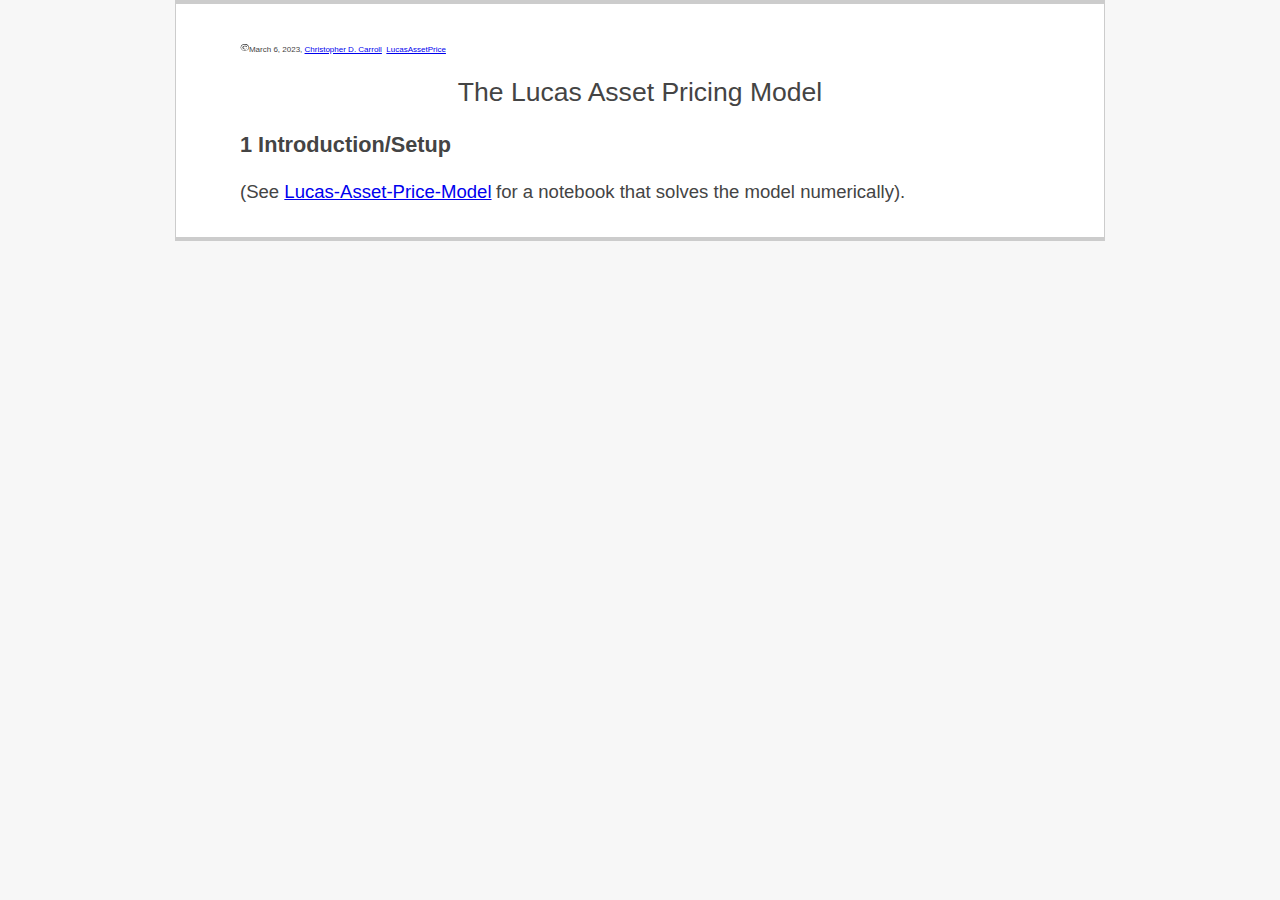
==== docs/index.html @ bd2a73a6 "Restore make4ht compiled docs" ====
<!DOCTYPE html> 
<html lang="en" xml:lang="en" > 
<head>
  <title></title> 
<meta  charset="utf-8" /> 
<meta name="generator" content="TeX4ht (https://tug.org/tex4ht/)" /> 
<meta name="viewport" content="width=device-width,initial-scale=1" /> 
<link rel="stylesheet" type="text/css" href="LucasAssetPrice.css" /> 
<meta name="src" content="LucasAssetPrice.tex"> 
</head><body 
>
<!--l. 19--><p class="noindent" ><img 
src="LucasAssetPrice0x.svg" alt="© " class="math";align="absmiddle"><span 
class="ecrm-0600">March 6, 2023, </span><a 
href="https://www.econ2.jhu.edu/people/ccarroll/" ><span 
class="ecrm-0600">Christopher D. Carroll</span></a>                                                                                                  <a 
href="https://www.econ2.jhu.edu/people/ccarroll/public/lecturenotes" ><span 
class="ecrm-0600">LucasAssetPrice</span></a>
   <div  
class="centerline">                                   <span 
class="ecrm-2074">The Lucas Asset Pricing Model</span>               </div>
   <h3 class="sectionHead"><span class="titlemark"><span 
class="ecrm-1440">1  </span></span> <a 
 id="x1-10001"></a><span 
class="ecrm-1440">Introduction/Setup</span></h3>
<!--l. 29--><p class="noindent" ><span 
class="ecrm-1440">(See </span><a 
href="https://econ-ark.org/materials/lucas-asset-price-model?launch" ><span 
class="ecrm-1440">Lucas-Asset-Price-Model</span></a> <span 
class="ecrm-1440">for a notebook that solves the model numerically).</span>
    
</body> 
</html>
---- docs/LucasAssetPrice.css ----
/* Econ-ARK Basic HTML Theme styles 1.0 */ /*! normalize.css v1.1.3 | MIT License | git.io/normalize */article,aside,details,figcaption,figure,footer,header,hgroup,main,nav,section,summary{display:block}audio,canvas,video{display:inline-block;*display:inline;*zoom:1}audio:not([controls]){display:none;height:0}[hidden]{display:none}html{font-size:100%;-ms-text-size-adjust:100%;-webkit-text-size-adjust:100%}html,button,input,select,textarea{font-family:sans-serif}body{margin:0}a:focus{outline:thin dotted}a:active,a:hover{outline:0}h1{font-size:2em;margin:.67em 0}h2{font-size:1.5em;margin:.83em 0}h3{font-size:1.17em;margin:1em 0}h4{font-size:1em;margin:1.33em 0}h5{font-size:.83em;margin:1.67em 0}h6{font-size:.67em;margin:2.33em 0}abbr[title]{border-bottom:1px dotted}b,strong{font-weight:bold}blockquote{margin:1em 40px}dfn{font-style:italic}hr{-moz-box-sizing:content-box;box-sizing:content-box;height:0}mark{background:#ff0;color:#000}p,pre{margin:1em 0}code,kbd,pre,samp{font-family:monospace,serif;_font-family:'courier new',monospace;font-size:1em}pre{white-space:pre;white-space:pre-wrap;word-wrap:break-word}q{quotes:none}q:before,q:after{content:'';content:none}small{font-size:80%}sub,sup{font-size:75%;line-height:0;position:relative;vertical-align:baseline}sup{top:-0.5em}sub{bottom:-0.25em}dl,menu,ol,ul{margin:1em 0}li{margin:0.25em 0}dd{margin:0 0 0 40px}menu,ol,ul{padding:0 0 0 40px}nav ul,nav ol{list-style:none;list-style-image:none}img{border:0;-ms-interpolation-mode:bicubic}svg:not(:root){overflow:hidden}figure{margin:0}form{margin:0}fieldset{border:1px solid #f5f5f5;margin:0 2px;padding:.35em .625em .75em}legend{border:0;padding:0;white-space:normal;*margin-left:-7px}button,input,select,textarea{font-size:100%;margin:0;vertical-align:baseline;*vertical-align:middle}button,input{line-height:normal}button,select{text-transform:none}button,html input[type="button"],input[type="reset"],input[type="submit"]{-webkit-appearance:button;cursor:pointer;*overflow:visible}button[disabled],html input[disabled]{cursor:default}input[type="checkbox"],input[type="radio"]{box-sizing:border-box;padding:0;*height:13px;*width:13px}input[type="search"]{-webkit-appearance:textfield;-moz-box-sizing:content-box;-webkit-box-sizing:content-box;box-sizing:content-box}input[type="search"]::-webkit-search-cancel-button,input[type="search"]::-webkit-search-decoration{-webkit-appearance:none}button::-moz-focus-inner,input::-moz-focus-inner{border:0;padding:0}textarea{overflow:auto;vertical-align:top}table{border-collapse:collapse;border-spacing:0}/*! HTML5 Boilerplate v4.3.0 | MIT License | http://h5bp.com/ */html,button,input,select,textarea{color:#222}html{font-size:1em;line-height:1.4}hr{display:block;height:1px;border:0;border-top:1px solid #ccc;margin:1em 0;padding:0}audio,canvas,img,video{vertical-align:middle}fieldset{border:0;margin:0;padding:0}textarea{resize:vertical}.ir{background-color:transparent;border:0;overflow:hidden;*text-indent:-9999px}.ir:before{content:"";display:block;width:0;height:150%}.hidden{display:none !important;visibility:hidden}.visuallyhidden{border:0;clip:rect(0 0 0 0);height:1px;margin:-1px;overflow:hidden;padding:0;position:absolute;width:1px}.visuallyhidden.focusable:active,.visuallyhidden.focusable:focus{clip:auto;height:auto;margin:0;overflow:visible;position:static;width:auto}.invisible{visibility:hidden}.clearfix:after,.clearfix:before{content:" ";display:table}.clearfix:after{clear:both}.clearfix{*zoom:1}@media print{*{background:transparent !important;color:#000 !important;box-shadow:none !important;text-shadow:none !important}a,a:visited{text-decoration:underline;border:0}abbr[title]:after{content:" (" attr(title) ")"}.ir a:after,a[href^="javascript:"]:after,a[href^="#"]:after{content:""}blockquote,pre{border:1px solid #999;page-break-inside:avoid}thead{display:table-header-group}img,tr{page-break-inside:avoid}img{max-width:100% !important}@page{margin:.5cm}h2,h3,p{orphans:3;widows:3}h2,h3{page-break-after:avoid}}html{background-color:#f7f7f7}body{color:#444;max-width:800px;margin:0 auto;padding:2rem 4rem;background-color:#fff;border:1px solid #ccc;border-width:4px 1px}@media screen and (max-width: 600px){body{padding:2rem 2rem}}table.equation{margin:1rem 0;}
 
/* start css.sty */
.ecrm-0600{font-size:50%;}
.tcrm-0500{font-size:41%;}
.ecrm-1440{font-size:116%;}
.ecrm-2074{font-size:166%;}
p{margin-top:0;margin-bottom:0}
p.indent{text-indent:0;}
p + p{margin-top:1em;}
p + div, p + pre {margin-top:1em;}
div + p, pre + p {margin-top:1em;}
a { overflow-wrap: break-word; word-wrap: break-word; word-break: break-word; hyphens: auto; }
@media print {div.crosslinks {visibility:hidden;}}
a img { border-top: 0; border-left: 0; border-right: 0; }
center { margin-top:1em; margin-bottom:1em; }
td center { margin-top:0em; margin-bottom:0em; }
.Canvas { position:relative; }
img.math{vertical-align:middle;}
div.par-math-display, div.math-display{text-align:center;}
li p.indent { text-indent: 0em }
li p:first-child{ margin-top:0em; }
li p:last-child, li div:last-child { margin-bottom:0.5em; }
li p~ul:last-child, li p~ol:last-child{ margin-bottom:0.5em; }
.enumerate1 {list-style-type:decimal;}
.enumerate2 {list-style-type:lower-alpha;}
.enumerate3 {list-style-type:lower-roman;}
.enumerate4 {list-style-type:upper-alpha;}
div.newtheorem { margin-bottom: 2em; margin-top: 2em;}
.obeylines-h,.obeylines-v {white-space: nowrap; }
div.obeylines-v p { margin-top:0; margin-bottom:0; }
.overline{ text-decoration:overline; }
.overline img{ border-top: 1px solid black; }
td.displaylines {text-align:center; white-space:nowrap;}
.centerline {text-align:center;}
.rightline {text-align:right;}
div.pic-tabular {text-align:center;}
pre.verbatim {font-family: monospace,monospace; text-align:left; clear:both; }
.fbox {padding-left:3.0pt; padding-right:3.0pt; text-indent:0pt; border:solid black 0.4pt; }
div.fbox {display:table}
div.center div.fbox {text-align:center; clear:both; padding-left:3.0pt; padding-right:3.0pt; text-indent:0pt; border:solid black 0.4pt; }
div.minipage{width:100%;}
div.center, div.center div.center {text-align: center; margin-left:1em; margin-right:1em;}
div.center div {text-align: left;}
div.flushright, div.flushright div.flushright {text-align: right;}
div.flushright div {text-align: left;}
div.flushleft {text-align: left;}
.underline{ text-decoration:underline; }
.underline img{ border-bottom: 1px solid black; margin-bottom:1pt; }
.framebox-c, .framebox-l, .framebox-r { padding-left:3.0pt; padding-right:3.0pt; text-indent:0pt; border:solid black 0.4pt; }
.framebox-c {text-align:center;}
.framebox-l {text-align:left;}
.framebox-r {text-align:right;}
span.thank-mark{ vertical-align: super }
span.footnote-mark sup.textsuperscript, span.footnote-mark a sup.textsuperscript{ font-size:80%; }
td p:first-child{ margin-top:0em; }
td p:last-child{ margin-bottom:0em; }
div.td00{ margin-left:0pt; margin-right:0pt; }
div.td01{ margin-left:0pt; margin-right:5pt; }
div.td10{ margin-left:5pt; margin-right:0pt; }
div.td11{ margin-left:5pt; margin-right:5pt; }
table[rules] {border-left:solid black 0.4pt; border-right:solid black 0.4pt; }
td.td00{ padding-left:0pt; padding-right:0pt; }
td.td01{ padding-left:0pt; padding-right:5pt; }
td.td10{ padding-left:5pt; padding-right:0pt; }
td.td11{ padding-left:5pt; padding-right:5pt; }
table[rules] {border-left:solid black 0.4pt; border-right:solid black 0.4pt; }
.hline hr, .cline hr{ height : 0px; margin:0px; }
.hline td, .cline td{ padding: 0; }
.hline hr, .cline hr{border:none;border-top:1px solid black;}
.tabbing-right {text-align:right;}
div.float, div.figure {margin-left: auto; margin-right: auto;}
div.float img {text-align:center;}
div.figure img {text-align:center;}
.marginpar,.reversemarginpar {width:20%; float:right; text-align:left; margin-left:auto; margin-top:0.5em; font-size:85%; text-decoration:underline;}
.marginpar p,.reversemarginpar p{margin-top:0.4em; margin-bottom:0.4em;}
.reversemarginpar{float:left;}
table.equation {width:100%;}
.equation td{text-align:center; }
td.equation { margin-top:1em; margin-bottom:1em; } 
td.equation-label { width:5%; text-align:center; }
td.eqnarray4 { width:5%; white-space: normal; }
td.eqnarray2 { width:5%; }
table.eqnarray-star, table.eqnarray {width:100%;}
div.eqnarray{text-align:center;}
div.array {text-align:center;}
div.pmatrix {text-align:center;}
table.pmatrix {width:100%;}
span.pmatrix img{vertical-align:middle;}
div.pmatrix {text-align:center;}
table.pmatrix {width:100%;}
span.bar-css {text-decoration:overline;}
table.tabular{border-collapse: collapse; border-spacing: 0;}
img.cdots{vertical-align:middle;}
.partToc a, .partToc, .likepartToc a, .likepartToc {line-height: 200%; font-weight:bold; font-size:110%;}
.chapterToc a, .chapterToc, .likechapterToc a, .likechapterToc, .appendixToc a, .appendixToc {line-height: 200%; font-weight:bold;}
.index-item, .index-subitem, .index-subsubitem {display:block}
div.caption {text-indent:-2em; margin-left:3em; margin-right:1em; text-align:left;}
div.caption span.id{font-weight: bold; white-space: nowrap; }
h1.partHead{text-align: center}
p.bibitem { text-indent: -2em; margin-left: 2em; margin-top:0.6em; margin-bottom:0.6em; }
p.bibitem-p { text-indent: 0em; margin-left: 2em; margin-top:0.6em; margin-bottom:0.6em; }
.paragraphHead, .likeparagraphHead { margin-top:2em; font-weight: bold;}
.subparagraphHead, .likesubparagraphHead { font-weight: bold;}
.verse{white-space:nowrap; margin-left:2em}
div.maketitle {text-align:center;}
h2.titleHead{text-align:center;}
div.maketitle{ margin-bottom: 2em; }
div.author, div.date {text-align:center;}
div.thanks{text-align:left; margin-left:10%; font-size:85%; font-style:italic; }
div.author{white-space: nowrap;}
div.abstract p {margin-left:5%; margin-right:5%;}
div.abstract {width:100%;}
.abstracttitle{text-align:center;margin-bottom:1em;}
figure.float, div.figure {margin-left: auto; margin-right: auto;}
figure.float img, figure.figure img {display: block; margin-left: auto; margin-right: auto;}
figure.figure {text-align:center;}
figcaption.caption {text-indent:-2em; margin-left:3em; margin-right:1em; text-align:center;}
figcaption.caption span.id{font-weight: bold; white-space: nowrap; }
.abstract{margin:1em;}
span.footnote-mark sup.textsuperscript, span.footnote-mark a sup.textsuperscript{ font-size:80%; }
figure.float, div.figure {margin-left: auto; margin-right: auto;}
figure.float img, figure.figure img {display: block; margin-left: auto; margin-right: auto;}
figure.figure {text-align:center;}
figcaption.caption {text-indent:-2em; margin-left:3em; margin-right:1em; text-align:center;}
figcaption.caption span.id{font-weight: bold; white-space: nowrap; }
div.verbatiminput {font-family: monospace,monospace; white-space: nowrap; }
.equation td{text-align:center; }
.equation-star td{text-align:center; }
table.equation-star { width:100%; }
table.equation { width:100%; }
div.align {text-align: center;}
table.multline, table.multline-star {width:100%;}
td.gather {text-align:center; }
table.gather {width:100%;}
div.gather-star {text-align:center;}
td p:first-child{ margin-top:0em; }
td p:last-child{ margin-bottom:0em; }
div.td00{ margin-left:0pt; margin-right:0pt; }
div.td01{ margin-left:0pt; margin-right:5pt; }
div.td10{ margin-left:5pt; margin-right:0pt; }
div.td11{ margin-left:5pt; margin-right:5pt; }
table[rules] {border-left:solid black 0.4pt; border-right:solid black 0.4pt; }
td.td00{ padding-left:0pt; padding-right:0pt; }
td.td01{ padding-left:0pt; padding-right:5pt; }
td.td10{ padding-left:5pt; padding-right:0pt; }
td.td11{ padding-left:5pt; padding-right:5pt; }
table[rules] {border-left:solid black 0.4pt; border-right:solid black 0.4pt; }
.hline hr, .cline hr{ height : 0px; margin:0px; }
.hline td, .cline td{ padding: 0; }
.hline hr, .cline hr{border:none;border-top:1px solid black;}
div.array {text-align:center;}
table.boxedverbatim {width:100%;}
 pre.boxedverbatim{border:solid 1px; padding-right:1em;} 
table.boxedverbatim {text-align:center;}
.listinginput p{ margin-bottom:0em; margin-top:0em; }
span.accentset span.accent{font-size:80%; position:relative; top:-1.7ex; left:-0.6em;}
span.underaccent span.accent{font-size:80%; position:relative; top:1.6ex; left:-0.6em;}
.uline{ text-decoration:underline; }
.uuline{ text-decoration:underline; }
span.sout {text-decoration: line-through }
span.xout {text-decoration: line-through }
span.uwave {text-decoration:underline }
.underline-d{ border-bottom: 3px double black; margin-bottom:1pt; }
.rotatebox{display: inline-block;}
div.subfigure {text-align:center;display:inline-block; max-width:45%;}
div.caption {text-align:left;font-size:83%;text-indent:0em; margin-left:2em; margin-right:2em; }
div.caption span.id{font-variant: small-caps; white-space: nowrap; }
.figure div.caption{text-align: center;}
.table div.caption{text-align: center;}
.table div.pic-tabular{text-align:center;clear:both;overflow:auto;width:100%;margin-bottom:1em;margin-left:auto;margin-right:auto}
div.figure{text-align:center;clear:both;overflow:auto;width:100%;margin-bottom:1em;margin-left:auto;margin-right:auto}
div.table{text-align:center;clear:both;overflow:auto;width:100%;margin-bottom:1em;margin-left:auto;margin-right:auto}
div.float{text-align:center;clear:both;overflow:auto;width:100%;margin-bottom:1em;margin-left:auto;margin-right:auto}
.subfigure img{display:block; margin-left:auto; margin-right:auto}
.equation td{text-align:center; }
td.equation { margin-top:5em; margin-bottom:5em; }
/* end css.sty */
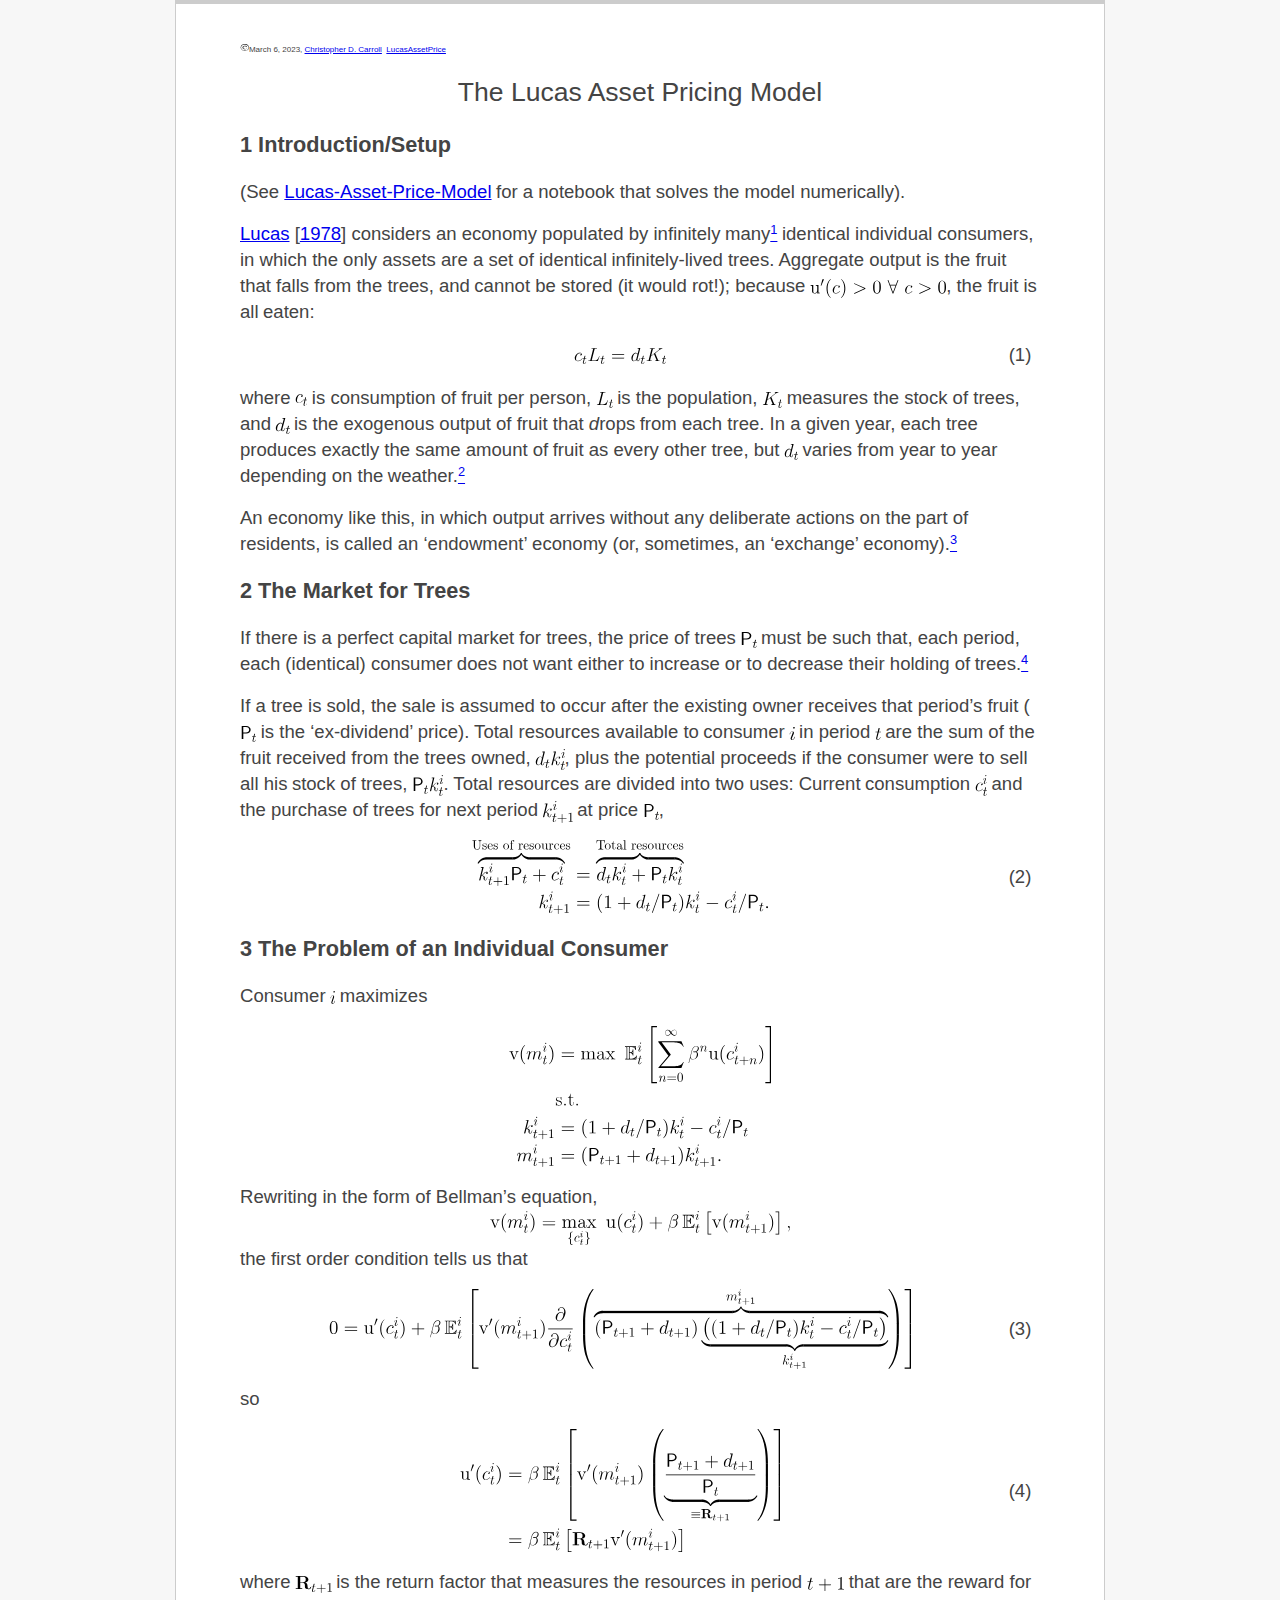
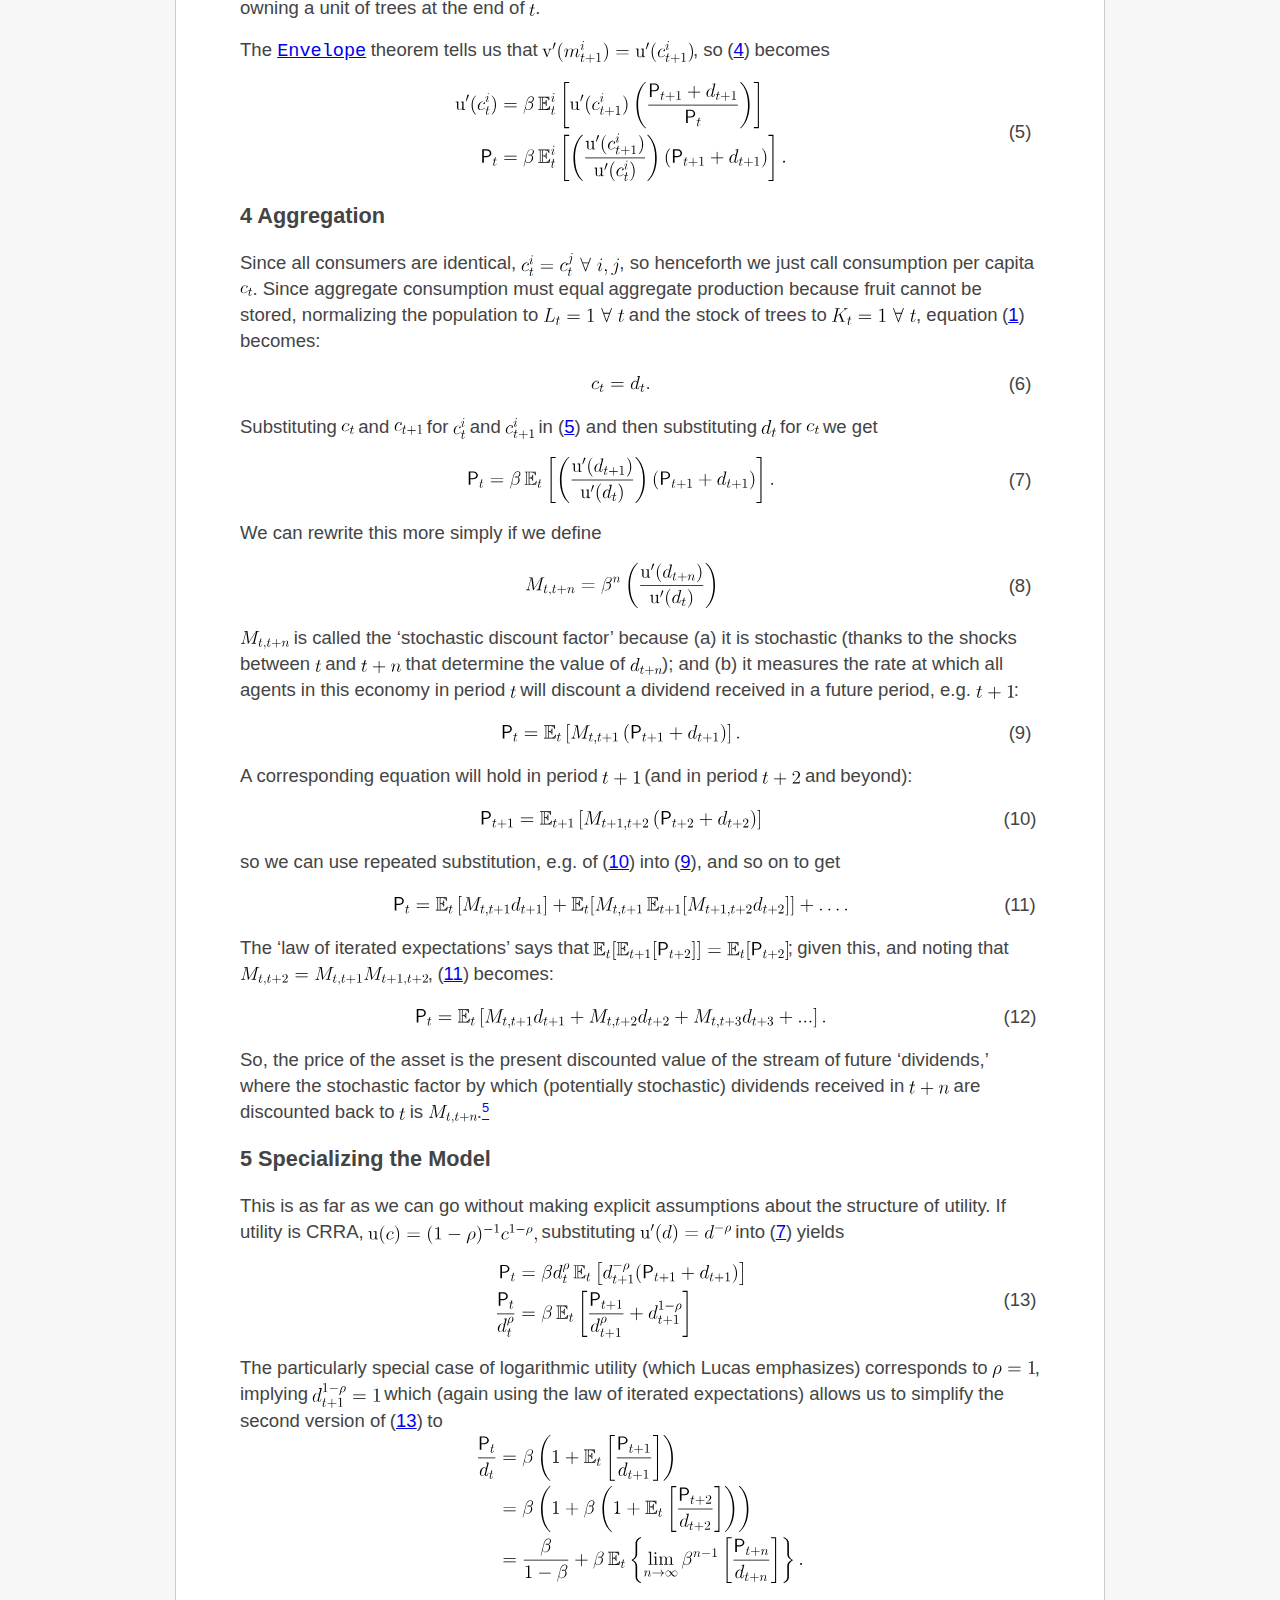
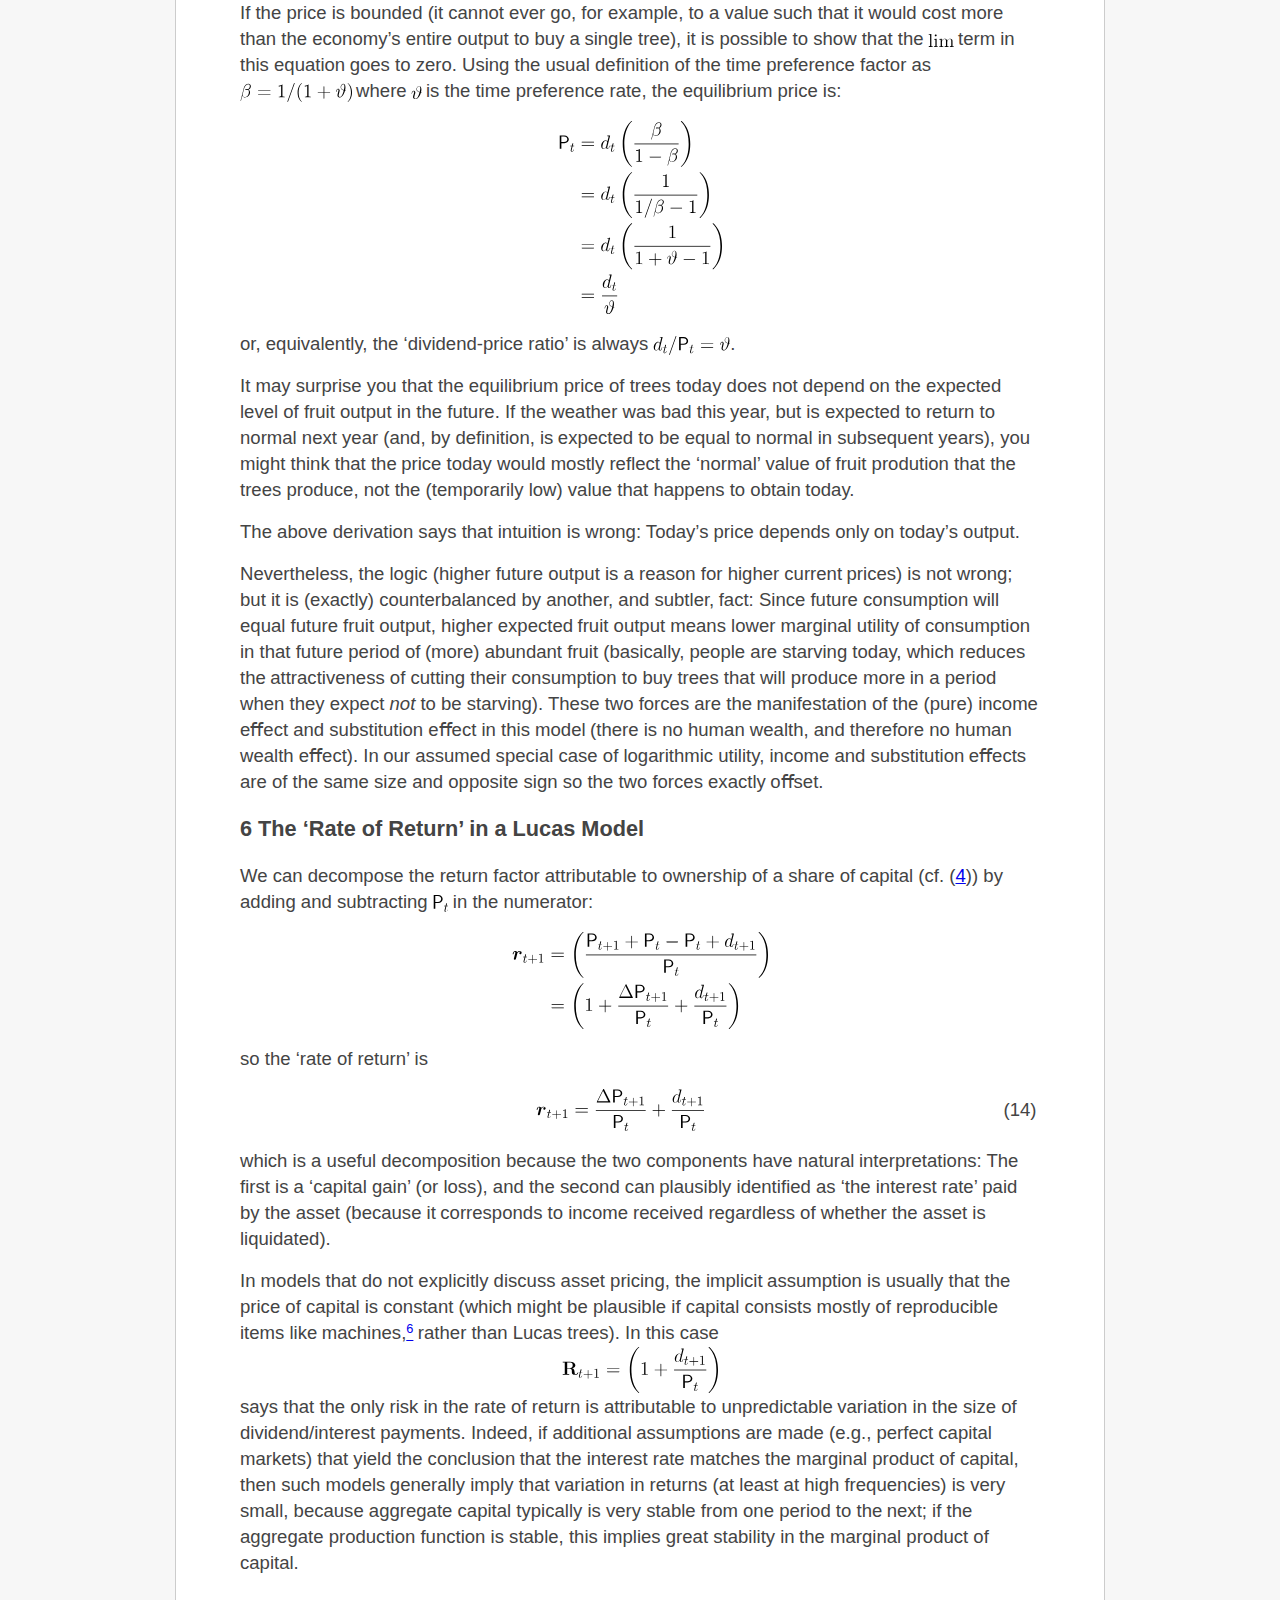
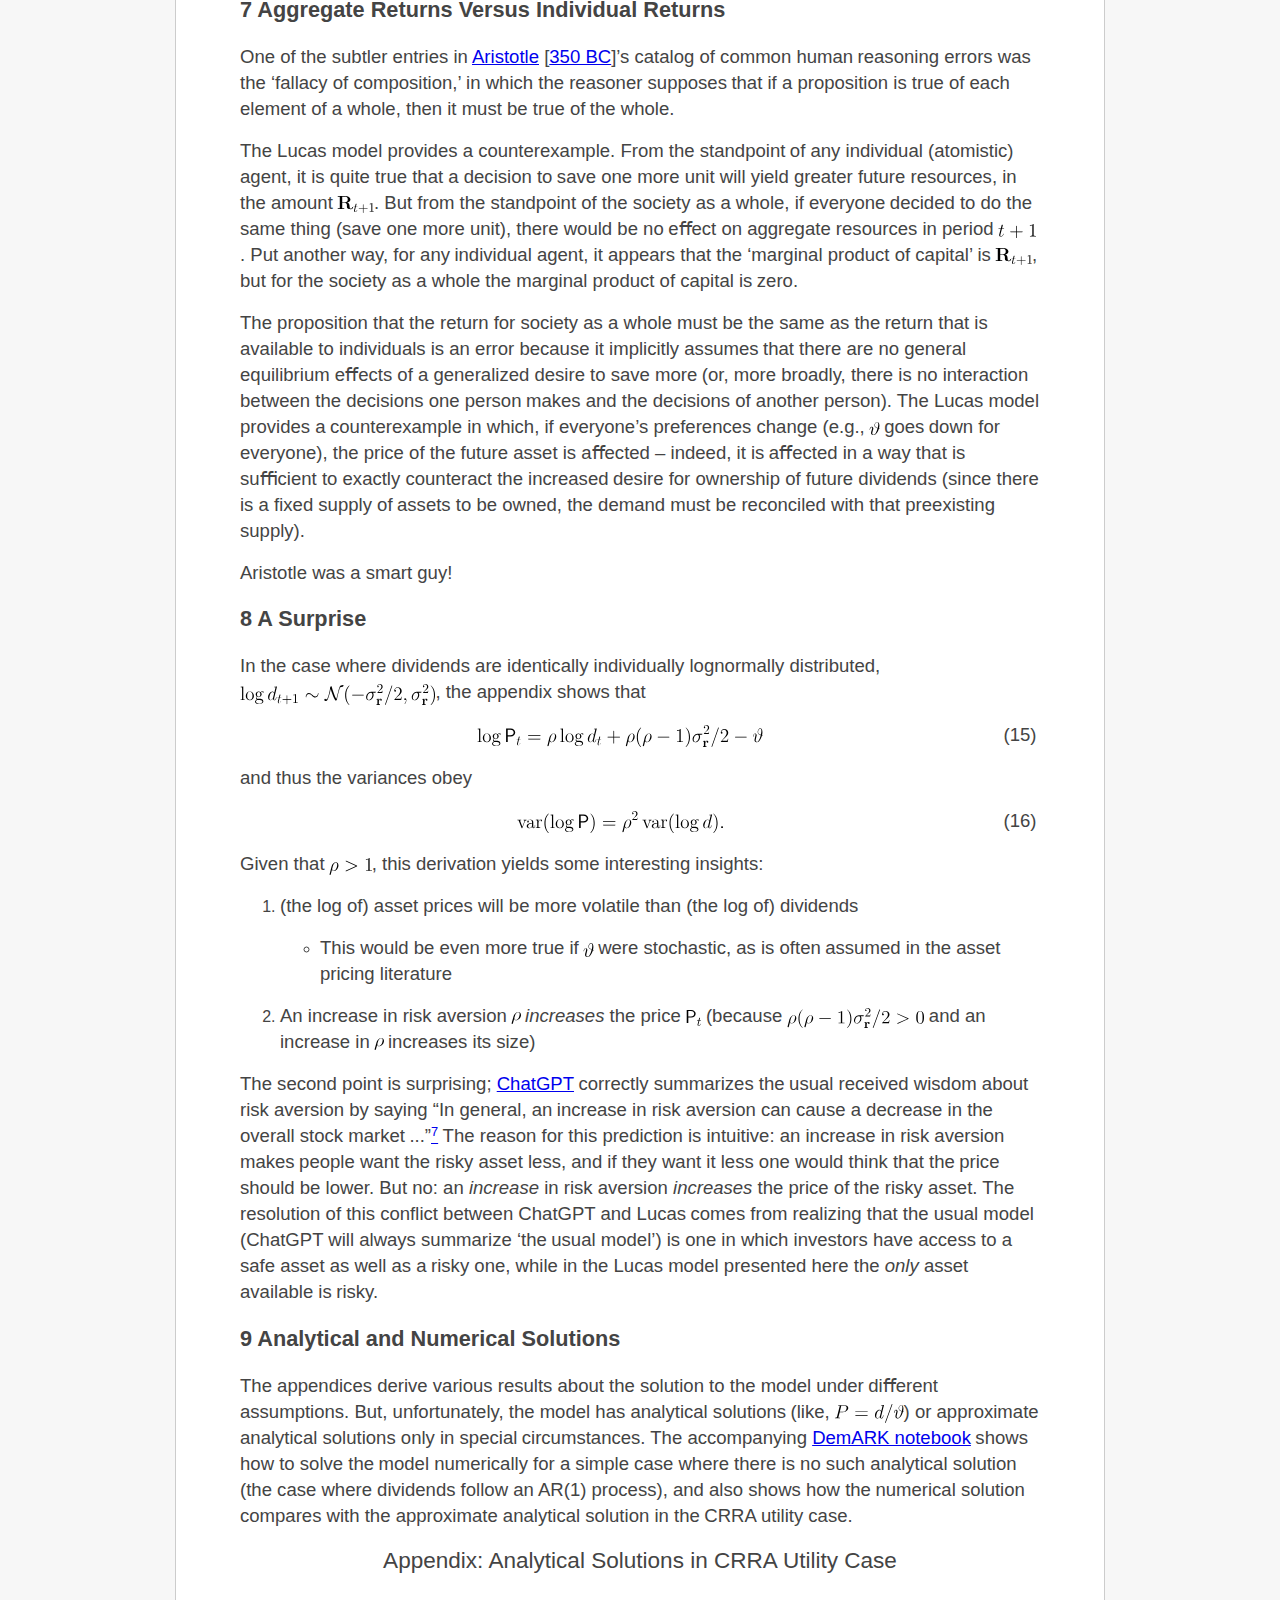
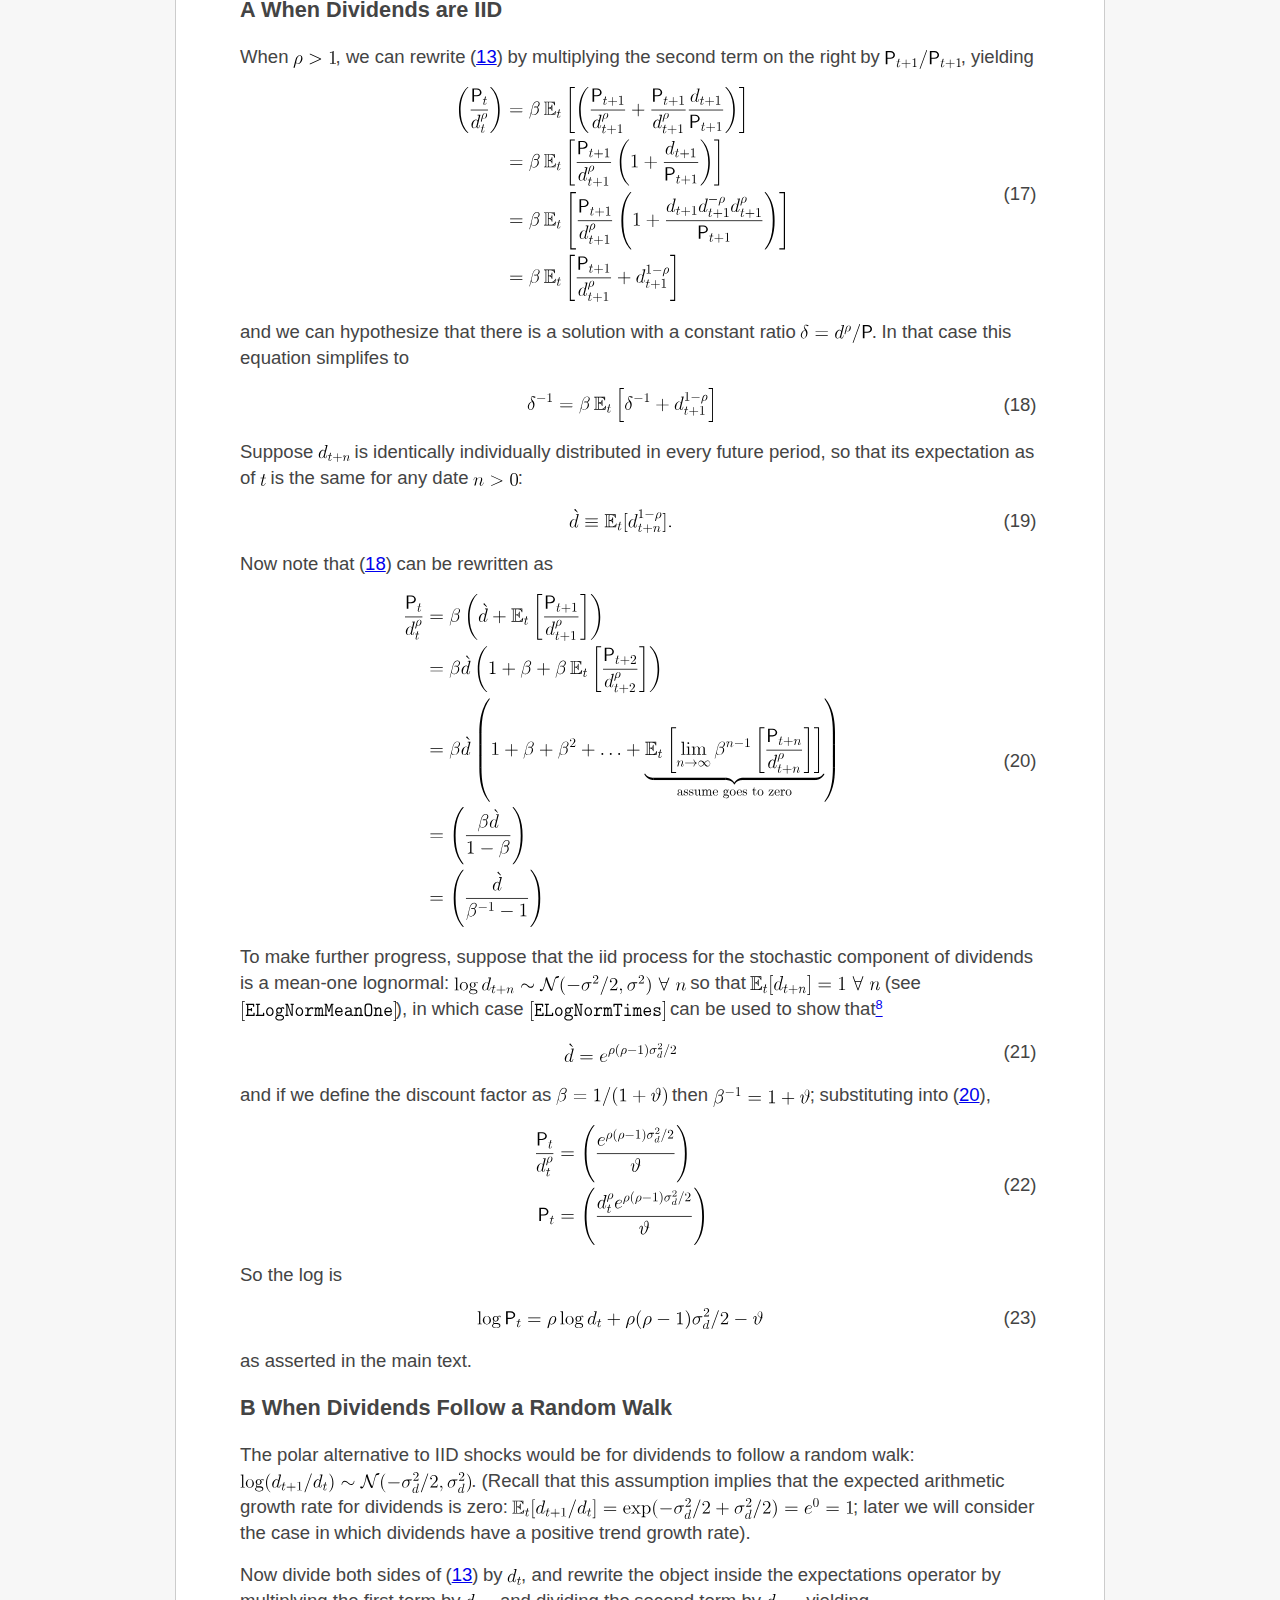
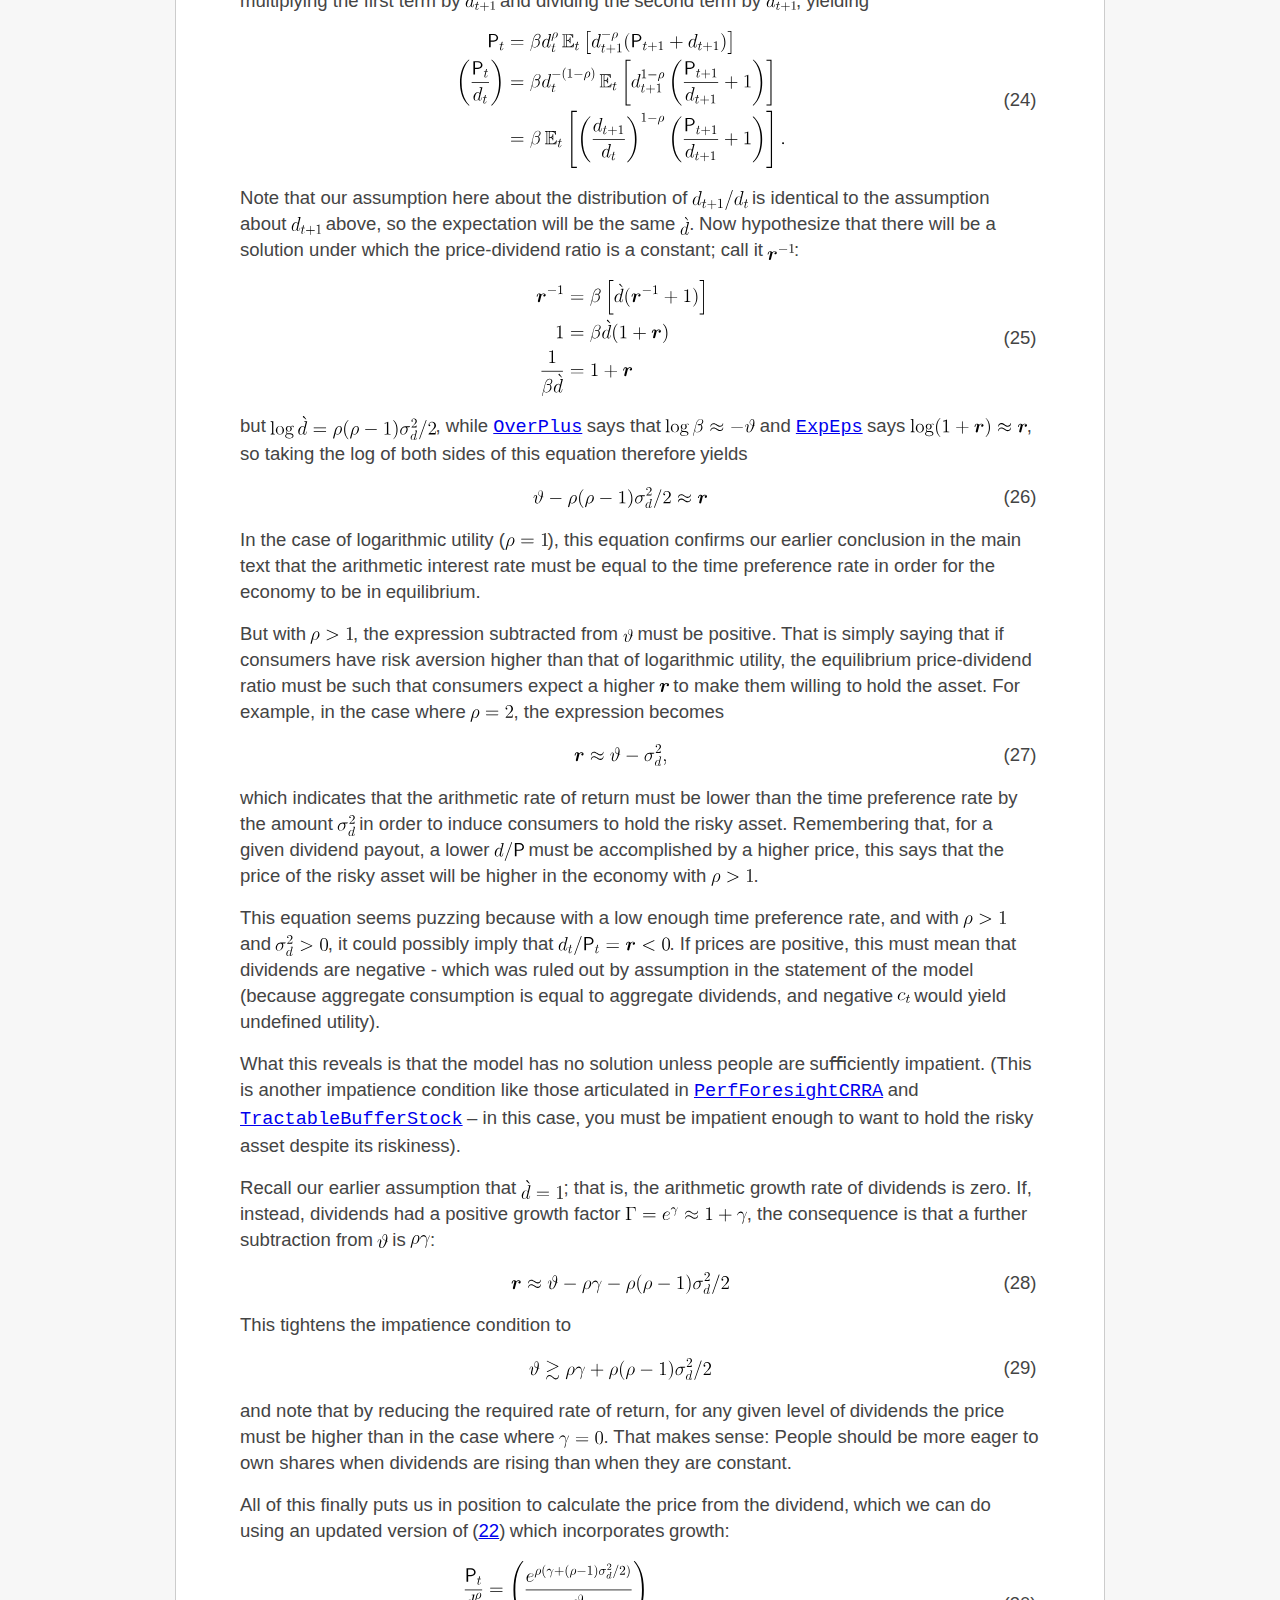
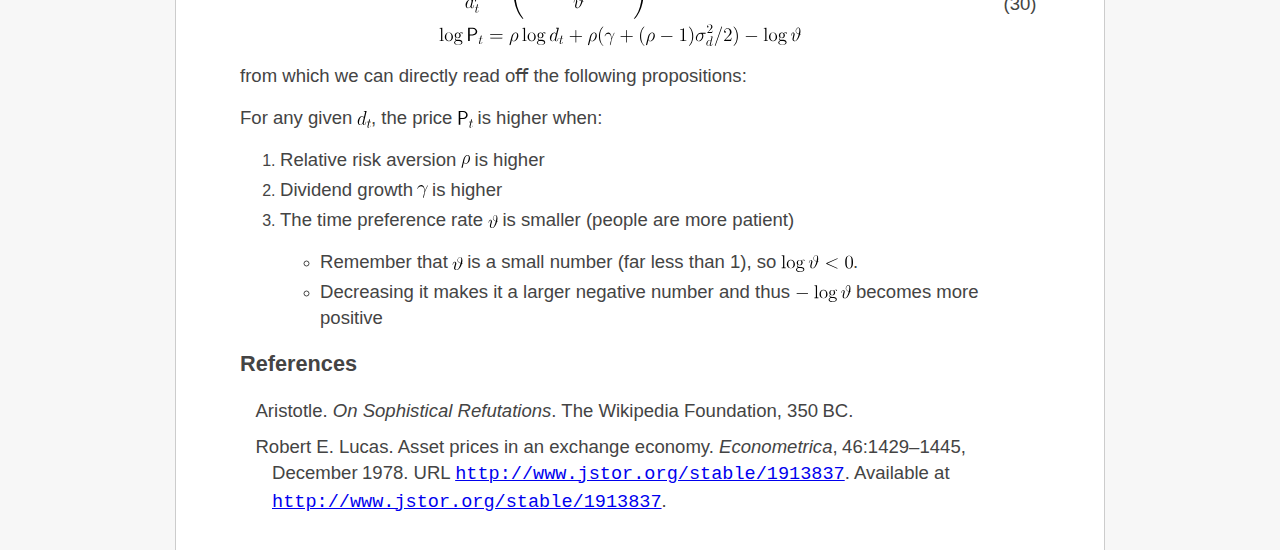
==== commit 078efa77: "Compiled whole thing" ====
--- a/docs/index.html
+++ b/docs/index.html
@@ -9,7 +9,7 @@
 <meta name="src" content="LucasAssetPrice.tex"> 
 </head><body 
 >
-<!--l. 19--><p class="noindent" ><img 
+<!--l. 14--><p class="noindent" ><img 
 src="LucasAssetPrice0x.svg" alt="© " class="math";align="absmiddle"><span 
 class="ecrm-0600">March 6, 2023, </span><a 
 href="https://www.econ2.jhu.edu/people/ccarroll/" ><span 
@@ -23,11 +23,1500 @@
 class="ecrm-1440">1  </span></span> <a 
  id="x1-10001"></a><span 
 class="ecrm-1440">Introduction/Setup</span></h3>
-<!--l. 29--><p class="noindent" ><span 
+<!--l. 24--><p class="noindent" ><span 
 class="ecrm-1440">(See </span><a 
 href="https://econ-ark.org/materials/lucas-asset-price-model?launch" ><span 
 class="ecrm-1440">Lucas-Asset-Price-Model</span></a> <span 
 class="ecrm-1440">for a notebook that solves the model numerically).</span>
+<!--l. 26--><p class="indent" >   <a 
+href="#Xlucas:assetpricing"><span 
+class="ecrm-1440">Lucas</span></a><span 
+class="ecrm-1440"> [</span><a 
+href="#Xlucas:assetpricing"><span 
+class="ecrm-1440">1978</span></a><span 
+class="ecrm-1440">] considers an economy populated by inﬁnitely</span>
+<span 
+class="ecrm-1440">many</span><span class="footnote-mark"><a 
+href="LucasAssetPrice2.html#fn1x0"><sup class="textsuperscript">1</sup></a></span><a 
+ id="x1-1001f1"></a>  
+<span 
+class="ecrm-1440">identical individual consumers, in which the only assets are a set of identical</span>
+<span 
+class="ecrm-1440">inﬁnitely-lived trees. Aggregate output is the fruit that falls from the trees, and</span>
+<span 
+class="ecrm-1440">cannot be stored (it would rot!); because</span> <img 
+src="LucasAssetPrice1x.svg" alt=" ′
+u (c) &#x003E;  0 ∀ c &#x003E;  0  " class="math";align="absmiddle"><span 
+class="ecrm-1440">, the fruit is all</span>
+<span 
+class="ecrm-1440">eaten:</span>
+   <table 
+class="equation"><tr><td><a 
+ id="x1-1002r1"></a>
+   <div class="math-display" >
+<img 
+src="LucasAssetPrice2x.svg" alt="ctLt =  dtKt
+" class="math-display" ></div>
+   </td><td class="equation-label"><span 
+class="ecrm-1440">(1)</span></td></tr></table>
+<!--l. 29--><p class="nopar" >
+<span 
+class="ecrm-1440">where</span> <img 
+src="LucasAssetPrice3x.svg" alt="ct  " class="math";align="absmiddle"> <span 
+class="ecrm-1440">is consumption of fruit per person,</span> <img 
+src="LucasAssetPrice4x.svg" alt="Lt  " class="math";align="absmiddle"> <span 
+class="ecrm-1440">is the population,</span> <img 
+src="LucasAssetPrice5x.svg" alt="Kt  " class="math";align="absmiddle">
+<span 
+class="ecrm-1440">measures the stock of trees, and</span> <img 
+src="LucasAssetPrice6x.svg" alt="d
+ t  " class="math";align="absmiddle"> <span 
+class="ecrm-1440">is the exogenous output of fruit that </span><span 
+class="ecti-1440">d</span><span 
+class="ecrm-1440">rops</span>
+<span 
+class="ecrm-1440">from each tree. In a given year, each tree produces exactly the same amount of</span>
+<span 
+class="ecrm-1440">fruit as every other tree, but</span> <img 
+src="LucasAssetPrice7x.svg" alt="d
+ t  " class="math";align="absmiddle"> <span 
+class="ecrm-1440">varies from year to year depending on the</span>
+                                                                                     
+                                                                                     
+<span 
+class="ecrm-1440">weather.</span><span class="footnote-mark"><a 
+href="LucasAssetPrice3.html#fn2x0"><sup class="textsuperscript">2</sup></a></span><a 
+ id="x1-1003f2"></a>  
+<!--l. 32--><p class="indent" >   <span 
+class="ecrm-1440">An economy like this, in which output arrives without any deliberate actions on the</span>
+<span 
+class="ecrm-1440">part of residents, is called an ‘endowment’ economy (or, sometimes, an ‘exchange’</span>
+<span 
+class="ecrm-1440">economy).</span><span class="footnote-mark"><a 
+href="LucasAssetPrice4.html#fn3x0"><sup class="textsuperscript">3</sup></a></span><a 
+ id="x1-1004f3"></a>  
+<!--l. 34--><p class="indent" >   <a 
+ id="The-Market-for-Trees"></a>
+   <h3 class="sectionHead"><span class="titlemark"><span 
+class="ecrm-1440">2  </span></span> <a 
+ id="x1-20002"></a><span 
+class="ecrm-1440">The Market for Trees</span></h3>
+<!--l. 37--><p class="noindent" ><span 
+class="ecrm-1440">If there is a perfect capital market for trees, the price of trees</span>
+<img 
+src="LucasAssetPrice11x.svg" alt="P
+  t  " class="math";align="absmiddle"> <span 
+class="ecrm-1440">must be such that, each period, each (identical) consumer</span>
+<span 
+class="ecrm-1440">does not want either to increase or to decrease their holding of</span>
+<span 
+class="ecrm-1440">trees.</span><span class="footnote-mark"><a 
+href="LucasAssetPrice5.html#fn4x0"><sup class="textsuperscript">4</sup></a></span><a 
+ id="x1-2001f4"></a>  
+<!--l. 39--><p class="indent" >   <span 
+class="ecrm-1440">If a tree is sold, the sale is assumed to occur after the existing owner receives</span>
+<span 
+class="ecrm-1440">that period’s fruit (</span><img 
+src="LucasAssetPrice12x.svg" alt="Pt  " class="math";align="absmiddle"> <span 
+class="ecrm-1440">is the ‘ex-dividend’ price). Total resources available to</span>
+<span 
+class="ecrm-1440">consumer</span> <img 
+src="LucasAssetPrice13x.svg" alt="i  " class="math";align="absmiddle"> <span 
+class="ecrm-1440">in period</span> <img 
+src="LucasAssetPrice14x.svg" alt="t  " class="math";align="absmiddle"> <span 
+class="ecrm-1440">are the sum of the fruit received from the trees owned,</span>
+<img 
+src="LucasAssetPrice15x.svg" alt="dtkit  " class="math";align="absmiddle"><span 
+class="ecrm-1440">, plus the potential proceeds if the consumer were to sell all his</span>
+<span 
+class="ecrm-1440">stock of trees,</span> <img 
+src="LucasAssetPrice16x.svg" alt="    i
+Ptk t  " class="math";align="absmiddle"><span 
+class="ecrm-1440">. Total resources are divided into two uses: Current</span>
+<span 
+class="ecrm-1440">consumption</span> <img 
+src="LucasAssetPrice17x.svg" alt="cit  " class="math";align="absmiddle"> <span 
+class="ecrm-1440">and the purchase of trees for next period</span> <img 
+src="LucasAssetPrice18x.svg" alt="kit+1   " class="math";align="absmiddle"> <span 
+class="ecrm-1440">at price</span>
+<img 
+src="LucasAssetPrice19x.svg" alt="Pt  " class="math";align="absmiddle"><span 
+class="ecrm-1440">,</span>
+   <table 
+class="equation"><tr><td><a 
+ id="x1-2002r2"></a>
+   <div class="math-display" >
+<img 
+src="LucasAssetPrice20x.svg" alt="Uses of resources  Total resources
+ ◜----◞◟ ---◝     ◜----◞◟ ---◝
+ kit+1Pt  +  cit =  dtkit + Ptkit
+           i                    i     i
+          kt+1 =  (1 +  dt∕Pt )kt − c t∕Pt.
+" class="math-display" ></div>
+   </td><td class="equation-label"><span 
+class="ecrm-1440">(2)</span></td></tr></table>
+<!--l. 43--><p class="nopar" >
+   <h3 class="sectionHead"><span class="titlemark"><span 
+class="ecrm-1440">3  </span></span> <a 
+ id="x1-30003"></a><span 
+class="ecrm-1440">The Problem of an Individual Consumer</span></h3>
+<!--l. 46--><p class="noindent" ><span 
+class="ecrm-1440">Consumer</span> <img 
+src="LucasAssetPrice21x.svg" alt="i  " class="math";align="absmiddle"> <span 
+class="ecrm-1440">maximizes</span>
+   <table 
+class="equation"><tr><td><a 
+ id="x1-3001r3"></a>
+   <div class="math-display" >
+<img 
+src="LucasAssetPrice22x.svg" alt="                    [  ∞             ]
+     i             i  ∑     n    i
+v (m t) =  max   𝔼 t      β  u (ct+n )
+                      n=0
+
+       s.t.
+   ki   =  (1 + d  ∕P )ki −  ci∕P
+    t+1           t   t  t    t   t
+  mit+1 =  (Pt+1 +  dt+1 )kit+1.
+" class="math-display" ><a 
+ id="x1-3001r2"></a></div>
+   </td></tr></table>
+<!--l. 53--><p class="nopar" >
+<span 
+class="ecrm-1440">Rewriting in the form of Bellman’s equation,</span><a 
+ id="Bellman"></a>
+   <table 
+class="equation-star"><tr><td>
+                                                                                     
+                                                                                     
+   <div class="math-display" >
+<img 
+src="LucasAssetPrice23x.svg" alt="v (mi ) = max    u(ci) +  β 𝔼i [v(mi    )] ,
+     t     {ci}     t        t       t+1
+             t
+" class="math-display" ></div>
+   </td></tr></table>
+<!--l. 59--><p class="nopar" >
+<span 
+class="ecrm-1440">the ﬁrst order condition tells us that</span>
+   <table 
+class="equation"><tr><td><a 
+ id="x1-3002r3"></a>
+   <div class="math-display" >
+<img 
+src="LucasAssetPrice24x.svg" alt="                    ⌊               (                     i                     ) ⌋
+                                      ◜------------------mt◞+◟1------------------◝
+      ′  i        i |  ′   i   -∂-- |                (               i    i    )| |
+0 =  u (ct) + β  𝔼t ⌈v (m  t+1)   i ( (Pt+1  + dt+1 )  (1-+-dt∕Pt-)k-t −-ct∕Pt- ) ⌉
+                               ∂c t                  ◟           ◝i◜           ◞
+                                                                 kt+1
+" class="math-display" ></div>
+   </td><td class="equation-label"><span 
+class="ecrm-1440">(3)</span></td></tr></table>
+<!--l. 63--><p class="nopar" >
+<span 
+class="ecrm-1440">so</span><a 
+ id="FOCwithRisky"></a>
+   <table 
+class="equation"><tr><td><a 
+ id="x1-3003r4"></a>
+   <div class="math-display" >
+<img 
+src="LucasAssetPrice25x.svg" alt="               ⌊           (               ) ⌋
+
+
+  ′  i        i||  ′   i    ||  Pt+1-+--dt+1-|| ||
+u (c t) =  β 𝔼 t⌈v  (m t+1 )(       P       ) ⌉
+                              ◟----◝◜t----◞
+                                 ≡Rt+1
+              i[       ′   i    ]
+       =  β 𝔼 t Rt+1v   (m t+1 )
+" class="math-display" ></div>
+   </td><td class="equation-label"><span 
+class="ecrm-1440">(4)</span></td></tr></table>
+<!--l. 68--><p class="nopar" >
+<span 
+class="ecrm-1440">where</span> <img 
+src="LucasAssetPrice26x.svg" alt="Rt+1   " class="math";align="absmiddle"> <span 
+class="ecrm-1440">is the return factor that measures the resources in period</span> <img 
+src="LucasAssetPrice27x.svg" alt="t + 1  " class="math";align="absmiddle">
+<span 
+class="ecrm-1440">that are the reward for owning a unit of trees at the end of</span> <img 
+src="LucasAssetPrice28x.svg" alt="t  " class="math";align="absmiddle"><span 
+class="ecrm-1440">.</span>
+<!--l. 72--><p class="indent" >   <a 
+ id="pofci"></a> <span 
+class="ecrm-1440">The </span><a 
+href="https://www.econ2.jhu.edu/people/ccarroll/public/lecturenotes/consumption/Envelope" ><span 
+class="ectt-1440">Envelope</span></a> <span 
+class="ecrm-1440">theorem tells us that</span> <img 
+src="LucasAssetPrice29x.svg" alt=" ′   i         ′ i
+v (m t+1) =  u (ct+1 )  " class="math";align="absmiddle"><span 
+class="ecrm-1440">, so</span> <span 
+class="ecrm-1440">(</span><a 
+href="#x1-3003r4"><span 
+class="ecrm-1440">4</span><!--tex4ht:ref: eq:FOCwithRisky --></a><span 
+class="ecrm-1440">)</span> <span 
+class="ecrm-1440">becomes</span>
+   <table 
+class="equation"><tr><td><a 
+ id="x1-3004r5"></a>
+   <div class="math-display" >
+<img 
+src="LucasAssetPrice30x.svg" alt="               [         (               ) ]
+ ′  i         i   ′  i      Pt+1-+--dt+1-
+u (ct) =  β 𝔼 t u (c t+1 )        P
+               [(          )      t          ]
+              i    u′(cit+1)
+    Pt =  β 𝔼 t    --′--i---  (Pt+1 +  dt+1 )  .
+                    u (ct)
+" class="math-display" ></div>
+   </td><td class="equation-label"><span 
+class="ecrm-1440">(5)</span></td></tr></table>
+<!--l. 10--><p class="nopar" >
+   <h3 class="sectionHead"><span class="titlemark"><span 
+class="ecrm-1440">4  </span></span> <a 
+ id="x1-40004"></a><span 
+class="ecrm-1440">Aggregation</span></h3>
+<!--l. 89--><p class="noindent" ><span 
+class="ecrm-1440">Since all consumers are identical,</span> <img 
+src="LucasAssetPrice31x.svg" alt="ci = cj ∀  i,j
+ t     t  " class="math";align="absmiddle"><span 
+class="ecrm-1440">, so henceforth we just call</span>
+<span 
+class="ecrm-1440">consumption per capita</span> <img 
+src="LucasAssetPrice32x.svg" alt="ct  " class="math";align="absmiddle"><span 
+class="ecrm-1440">. Since aggregate consumption must equal</span>
+                                                                                     
+                                                                                     
+<span 
+class="ecrm-1440">aggregate production because fruit cannot be stored, normalizing the</span>
+<span 
+class="ecrm-1440">population to</span> <img 
+src="LucasAssetPrice33x.svg" alt="L  =  1 ∀ t
+ t  " class="math";align="absmiddle"> <span 
+class="ecrm-1440">and the stock of trees to</span> <img 
+src="LucasAssetPrice34x.svg" alt="K  =  1 ∀  t
+  t  " class="math";align="absmiddle"><span 
+class="ecrm-1440">, equation</span> <span 
+class="ecrm-1440">(</span><a 
+href="#x1-1002r1"><span 
+class="ecrm-1440">1</span><!--tex4ht:ref: eq:CeqY --></a><span 
+class="ecrm-1440">)</span>
+<span 
+class="ecrm-1440">becomes:</span>
+   <table 
+class="equation"><tr><td><a 
+ id="x1-4001r6"></a>
+   <div class="math-display" >
+<img 
+src="LucasAssetPrice35x.svg" alt="c  =  d .
+  t    t
+" class="math-display" ></div>
+   </td><td class="equation-label"><span 
+class="ecrm-1440">(6)</span></td></tr></table>
+<!--l. 92--><p class="nopar" >
+<!--l. 94--><p class="indent" >   <a 
+ id="pofd"></a> <span 
+class="ecrm-1440">Substituting</span> <img 
+src="LucasAssetPrice36x.svg" alt="ct  " class="math";align="absmiddle"> <span 
+class="ecrm-1440">and</span> <img 
+src="LucasAssetPrice37x.svg" alt="ct+1   " class="math";align="absmiddle"> <span 
+class="ecrm-1440">for</span> <img 
+src="LucasAssetPrice38x.svg" alt=" i
+ct  " class="math";align="absmiddle"> <span 
+class="ecrm-1440">and</span> <img 
+src="LucasAssetPrice39x.svg" alt=" i
+ct+1   " class="math";align="absmiddle"> <span 
+class="ecrm-1440">in (</span><a 
+href="#x1-3004r5"><span 
+class="ecrm-1440">5</span><!--tex4ht:ref: eq:pofci --></a><span 
+class="ecrm-1440">) and then substituting</span> <img 
+src="LucasAssetPrice40x.svg" alt="dt  " class="math";align="absmiddle">
+<span 
+class="ecrm-1440">for</span> <img 
+src="LucasAssetPrice41x.svg" alt="c
+ t  " class="math";align="absmiddle"> <span 
+class="ecrm-1440">we get</span>
+   <table 
+class="equation"><tr><td><a 
+ id="x1-4002r7"></a>
+   <div class="math-display" >
+<img 
+src="LucasAssetPrice42x.svg" alt="           [(           )                ]
+               u′(dt+1)-
+Pt =  β 𝔼t       ′        (Pt+1  + dt+1 )  .
+                u (dt)
+" class="math-display" ></div>
+   </td><td class="equation-label"><span 
+class="ecrm-1440">(7)</span></td></tr></table>
+<!--l. 3--><p class="nopar" >
+                                                                                     
+                                                                                     
+<!--l. 105--><p class="indent" >   <span 
+class="ecrm-1440">We can rewrite this more simply if we deﬁne</span>
+   <table 
+class="equation"><tr><td><a 
+ id="x1-4003r8"></a>
+   <div class="math-display" >
+<img 
+src="LucasAssetPrice43x.svg" alt="              (           )
+                u ′(d    )
+Mt,t+n  =  βn   -----t+n--
+                  u′(dt)
+" class="math-display" ></div>
+   </td><td class="equation-label"><span 
+class="ecrm-1440">(8)</span></td></tr></table>
+<!--l. 4--><p class="nopar" >
+<!--l. 114--><p class="indent" >   <img 
+src="LucasAssetPrice44x.svg" alt="Mt,t+n  " class="math";align="absmiddle"> <span 
+class="ecrm-1440">is called the ‘stochastic discount factor’ because (a) it is stochastic</span>
+<span 
+class="ecrm-1440">(thanks to the shocks between</span> <img 
+src="LucasAssetPrice45x.svg" alt="t  " class="math";align="absmiddle"> <span 
+class="ecrm-1440">and</span> <img 
+src="LucasAssetPrice46x.svg" alt="t + n  " class="math";align="absmiddle"> <span 
+class="ecrm-1440">that determine the value of</span>
+<img 
+src="LucasAssetPrice47x.svg" alt="dt+n  " class="math";align="absmiddle"><span 
+class="ecrm-1440">); and (b) it measures the rate at which all agents in this economy in</span>
+<span 
+class="ecrm-1440">period</span> <img 
+src="LucasAssetPrice48x.svg" alt="t  " class="math";align="absmiddle"> <span 
+class="ecrm-1440">will discount a dividend received in a future period, e.g.</span><span 
+class="ecrm-1440"> </span><img 
+src="LucasAssetPrice49x.svg" alt="t +  1  " class="math";align="absmiddle"><span 
+class="ecrm-1440">:</span>
+<a 
+ id="Pt"></a>
+   <table 
+class="equation"><tr><td><a 
+ id="x1-4004r9"></a>
+   <div class="math-display" >
+<img 
+src="LucasAssetPrice50x.svg" alt="Pt =  𝔼t [Mt,t+1  (Pt+1  + dt+1 )].
+" class="math-display" ></div>
+   </td><td class="equation-label"><span 
+class="ecrm-1440">(9)</span></td></tr></table>
+<!--l. 117--><p class="nopar" >
+                                                                                     
+                                                                                     
+<!--l. 119--><p class="indent" >   <span 
+class="ecrm-1440">A corresponding equation will hold in period</span> <img 
+src="LucasAssetPrice51x.svg" alt="t + 1  " class="math";align="absmiddle"> <span 
+class="ecrm-1440">(and in period</span> <img 
+src="LucasAssetPrice52x.svg" alt="t + 2  " class="math";align="absmiddle"> <span 
+class="ecrm-1440">and</span>
+<span 
+class="ecrm-1440">beyond):</span>
+   <table 
+class="equation"><tr><td><a 
+ id="x1-4005r10"></a>
+   <div class="math-display" >
+<img 
+src="LucasAssetPrice53x.svg" alt="Pt+1 =  𝔼t+1  [Mt+1,t+2  (Pt+2  + dt+2 )]
+" class="math-display" ></div>
+   </td><td class="equation-label"><span 
+class="ecrm-1440">(10)</span></td></tr></table>
+<!--l. 123--><p class="nopar" >
+<span 
+class="ecrm-1440">so we can use repeated substitution, e.g.</span><span 
+class="ecrm-1440"> of</span> <span 
+class="ecrm-1440">(</span><a 
+href="#x1-4005r10"><span 
+class="ecrm-1440">10</span><!--tex4ht:ref: eq:Ptp1 --></a><span 
+class="ecrm-1440">)</span> <span 
+class="ecrm-1440">into</span> <span 
+class="ecrm-1440">(</span><a 
+href="#x1-4004r9"><span 
+class="ecrm-1440">9</span><!--tex4ht:ref: eq:Pt --></a><span 
+class="ecrm-1440">)</span><span 
+class="ecrm-1440">, and so on to get</span>
+   <table 
+class="equation"><tr><td><a 
+ id="x1-4006r11"></a>
+   <div class="math-display" >
+<img 
+src="LucasAssetPrice54x.svg" alt="P  =  𝔼  [M      d    ] + 𝔼 [M      𝔼    [M         d   ]] + ....
+  t     t   t,t+1  t+1      t    t,t+1   t+1    t+1,t+2  t+2
+" class="math-display" ></div>
+   </td><td class="equation-label"><span 
+class="ecrm-1440">(11)</span></td></tr></table>
+<!--l. 4--><p class="nopar" >
+<!--l. 133--><p class="indent" >   <span 
+class="ecrm-1440">The ‘law of iterated expectations’ says that</span> <img 
+src="LucasAssetPrice55x.svg" alt="𝔼t [𝔼t+1 [Pt+2 ]] = 𝔼t [Pt+2 ]  " class="math";align="absmiddle"><span 
+class="ecrm-1440">;</span>
+<span 
+class="ecrm-1440">given this, and noting that</span> <img 
+src="LucasAssetPrice56x.svg" alt="Mt,t+2  =  Mt,t+1Mt+1,t+2   " class="math";align="absmiddle"><span 
+class="ecrm-1440">,</span> <span 
+class="ecrm-1440">(</span><a 
+href="#x1-4006r11"><span 
+class="ecrm-1440">11</span><!--tex4ht:ref: eq:PtsubPtp1 --></a><span 
+class="ecrm-1440">)</span> <span 
+class="ecrm-1440">becomes:</span>
+                                                                                     
+                                                                                     
+   <table 
+class="equation"><tr><td><a 
+ id="x1-4007r12"></a>
+   <div class="math-display" >
+<img 
+src="LucasAssetPrice57x.svg" alt="Pt =  𝔼t [Mt,t+1dt+1  +  Mt,t+2dt+2  +  Mt,t+3dt+3  +  ...].
+" class="math-display" ></div>
+   </td><td class="equation-label"><span 
+class="ecrm-1440">(12)</span></td></tr></table>
+<!--l. 3--><p class="nopar" >
+<!--l. 143--><p class="indent" >   <span 
+class="ecrm-1440">So, the price of the asset is the present discounted value of the stream of</span>
+<span 
+class="ecrm-1440">future ‘dividends,’ where the stochastic factor by which (potentially</span>
+<span 
+class="ecrm-1440">stochastic) dividends received in</span> <img 
+src="LucasAssetPrice58x.svg" alt="t +  n  " class="math";align="absmiddle"> <span 
+class="ecrm-1440">are discounted back to</span> <img 
+src="LucasAssetPrice59x.svg" alt="t  " class="math";align="absmiddle"> <span 
+class="ecrm-1440">is</span>
+<img 
+src="LucasAssetPrice60x.svg" alt="Mt,t+n  " class="math";align="absmiddle"><span 
+class="ecrm-1440">.</span><span class="footnote-mark"><a 
+href="LucasAssetPrice6.html#fn5x0"><sup class="textsuperscript">5</sup></a></span><a 
+ id="x1-4008f5"></a>  
+   <h3 class="sectionHead"><span class="titlemark"><span 
+class="ecrm-1440">5  </span></span> <a 
+ id="x1-50005"></a><span 
+class="ecrm-1440">Specializing the Model</span></h3>
+<!--l. 149--><p class="noindent" ><span 
+class="ecrm-1440">This is as far as we can go without making explicit assumptions about the</span>
+<span 
+class="ecrm-1440">structure of utility. If utility is CRRA,</span> <img 
+src="LucasAssetPrice61x.svg" alt="                 − 1 1− ρ
+u (c) = (1 −  ρ )  c    ,  " class="math";align="absmiddle"> <span 
+class="ecrm-1440">substituting</span>
+<img 
+src="LucasAssetPrice62x.svg" alt="u ′(d ) = d − ρ  " class="math";align="absmiddle"> <span 
+class="ecrm-1440">into</span> <span 
+class="ecrm-1440">(</span><a 
+href="#x1-4002r7"><span 
+class="ecrm-1440">7</span><!--tex4ht:ref: eq:pofd --></a><span 
+class="ecrm-1440">)</span> <span 
+class="ecrm-1440">yields</span>
+   <table 
+class="equation"><tr><td><a 
+ id="x1-5001r13"></a>
+   <div class="math-display" >
+                                                                                     
+                                                                                     
+<img 
+src="LucasAssetPrice63x.svg" alt="         ρ    [ − ρ                ]
+Pt =  βd t 𝔼t  dt+1 (Pt+1 +  dt+1)
+           [              ]
+Pt-          Pt+1-     1− ρ
+dρ =  β 𝔼t   d ρ   +  dt+1
+ t             t+1
+" class="math-display" ></div>
+   </td><td class="equation-label"><span 
+class="ecrm-1440">(13)</span></td></tr></table>
+<!--l. 4--><p class="nopar" >
+<!--l. 160--><p class="indent" >   <span 
+class="ecrm-1440">The particularly special case of logarithmic utility (which Lucas emphasizes)</span>
+<span 
+class="ecrm-1440">corresponds to</span> <img 
+src="LucasAssetPrice64x.svg" alt="ρ =  1  " class="math";align="absmiddle"><span 
+class="ecrm-1440">, implying</span> <img 
+src="LucasAssetPrice65x.svg" alt="d1 − ρ = 1
+  t+1  " class="math";align="absmiddle"> <span 
+class="ecrm-1440">which (again using the law of</span>
+<span 
+class="ecrm-1440">iterated expectations) allows us to simplify the second version of</span> <span 
+class="ecrm-1440">(</span><a 
+href="#x1-5001r13"><span 
+class="ecrm-1440">13</span><!--tex4ht:ref: eq:pofdCRRA --></a><span 
+class="ecrm-1440">)</span> <span 
+class="ecrm-1440">to</span>
+   <table 
+class="equation-star"><tr><td>
+   <div class="math-display" >
+<img 
+src="LucasAssetPrice66x.svg" alt="         (         [     ] )
+Pt-                 Pt+1-
+    =  β   1 +  𝔼t
+ dt      (        ( dt+1   [      ] ) )
+                             Pt+2
+    =  β   1 +  β   1 + 𝔼t   -----
+                      {      dt+2  [      ] }
+         β                           P
+    =  -------+  β 𝔼t    lim   βn− 1  --t+n--   .
+       1 −  β           n→ ∞         dt+n
+" class="math-display" ><a 
+ id="x1-50005"></a></div>
+   </td></tr></table>
+<!--l. 5--><p class="nopar" >
+<!--l. 171--><p class="indent" >   <span 
+class="ecrm-1440">If the price is bounded (it cannot ever go, for example, to a value</span>
+<span 
+class="ecrm-1440">such that it would cost more than the economy’s entire output to buy a</span>
+<span 
+class="ecrm-1440">single tree), it is possible to show that the</span> <img 
+src="LucasAssetPrice67x.svg" alt="lim  " class="math";align="absmiddle"> <span 
+class="ecrm-1440">term in this equation</span>
+                                                                                     
+                                                                                     
+<span 
+class="ecrm-1440">goes to zero. Using the usual deﬁnition of the time preference factor as</span>
+<img 
+src="LucasAssetPrice68x.svg" alt="β  =  1∕(1 +  𝜗)  " class="math";align="absmiddle"> <span 
+class="ecrm-1440">where</span> <img 
+src="LucasAssetPrice69x.svg" alt="𝜗  " class="math";align="absmiddle"> <span 
+class="ecrm-1440">is the time preference rate, the equilibrium price is:</span>
+   <table 
+class="equation"><tr><td><a 
+ id="x1-5002r14"></a>
+   <div class="math-display" >
+<img 
+src="LucasAssetPrice70x.svg" alt="        (        )
+             β
+Pt =  dt   -------
+           1 − β
+        (           )
+   =  d    ---1------
+       t   1∕β  − 1
+        (             )
+           ----1------
+   =  dt   1 + 𝜗 −  1
+
+      dt-
+   =
+      𝜗
+" class="math-display" ><a 
+ id="x1-5002r13"></a></div>
+   </td></tr></table>
+<!--l. 6--><p class="nopar" >
+<span 
+class="ecrm-1440">or, equivalently, the ‘dividend-price ratio’ is always</span> <img 
+src="LucasAssetPrice71x.svg" alt="dt ∕Pt =  𝜗  " class="math";align="absmiddle"><span 
+class="ecrm-1440">.</span>
+<!--l. 187--><p class="indent" >   <span 
+class="ecrm-1440">It may surprise you that the equilibrium price of trees today does not depend</span>
+<span 
+class="ecrm-1440">on the expected level of fruit output in the future. If the weather was bad this</span>
+<span 
+class="ecrm-1440">year, but is expected to return to normal next year (and, by deﬁnition, is</span>
+<span 
+class="ecrm-1440">expected to be equal to normal in subsequent years), you might think that the</span>
+<span 
+class="ecrm-1440">price today would mostly reﬂect the ‘normal’ value of fruit prodution that the</span>
+<span 
+class="ecrm-1440">trees produce, not the (temporarily low) value that happens to obtain</span>
+<span 
+class="ecrm-1440">today.</span>
+<!--l. 189--><p class="indent" >   <span 
+class="ecrm-1440">The above derivation says that intuition is wrong: Today’s price depends only</span>
+<span 
+class="ecrm-1440">on today’s output.</span>
+<!--l. 191--><p class="indent" >   <span 
+class="ecrm-1440">Nevertheless, the logic (higher future output is a reason for higher current</span>
+<span 
+class="ecrm-1440">prices) is not wrong; but it is (exactly) counterbalanced by another, and subtler,</span>
+                                                                                     
+                                                                                     
+<span 
+class="ecrm-1440">fact: Since future consumption will equal future fruit output, higher expected</span>
+<span 
+class="ecrm-1440">fruit output means lower marginal utility of consumption in that future period of</span>
+<span 
+class="ecrm-1440">(more) abundant fruit (basically, people are starving today, which reduces the</span>
+<span 
+class="ecrm-1440">attractiveness of cutting their consumption to buy trees that will produce more</span>
+<span 
+class="ecrm-1440">in a period when they expect </span><span 
+class="ecti-1440">not </span><span 
+class="ecrm-1440">to be starving). These two forces are the</span>
+<span 
+class="ecrm-1440">manifestation of the (pure) income eﬀect and substitution eﬀect in this model</span>
+<span 
+class="ecrm-1440">(there is no human wealth, and therefore no human wealth eﬀect). In</span>
+<span 
+class="ecrm-1440">our assumed special case of logarithmic utility, income and substitution</span>
+<span 
+class="ecrm-1440">eﬀects are of the same size and opposite sign so the two forces exactly</span>
+<span 
+class="ecrm-1440">oﬀset.</span>
+<!--l. 193--><p class="noindent" >
+   <h3 class="sectionHead"><span class="titlemark"><span 
+class="ecrm-1440">6  </span></span> <a 
+ id="x1-60006"></a><span 
+class="ecrm-1440">The ‘Rate of Return’ in a Lucas Model</span></h3>
+<!--l. 194--><p class="noindent" ><span 
+class="ecrm-1440">We can decompose the return factor attributable to ownership of a share of</span>
+<span 
+class="ecrm-1440">capital (cf.</span><span 
+class="ecrm-1440"> </span><span 
+class="ecrm-1440">(</span><a 
+href="#x1-3003r4"><span 
+class="ecrm-1440">4</span><!--tex4ht:ref: eq:FOCwithRisky --></a><span 
+class="ecrm-1440">)</span><span 
+class="ecrm-1440">) by adding and subtracting</span> <img 
+src="LucasAssetPrice72x.svg" alt="Pt  " class="math";align="absmiddle"> <span 
+class="ecrm-1440">in the numerator:</span>
+   <table 
+class="equation"><tr><td><a 
+ id="x1-6001r14"></a>
+   <div class="math-display" >
+<img 
+src="LucasAssetPrice73x.svg" alt="        (                          )
+           Pt+1-+--Pt-−--Pt-+-dt+1--
+rt+1 =                P
+        (              t       )
+               ΔPt+1      dt+1
+     =    1 +  --------+  -----
+                  Pt       Pt
+" class="math-display" ><a 
+ id="x1-6001r13"></a></div>
+   </td></tr></table>
+<!--l. 198--><p class="nopar" >
+<span 
+class="ecrm-1440">so the ‘rate of return’ is</span>
+   <table 
+class="equation"><tr><td><a 
+ id="x1-6002r14"></a>
+                                                                                     
+                                                                                     
+   <div class="math-display" >
+<img 
+src="LucasAssetPrice74x.svg" alt="        ΔPt+1      dt+1
+rt+1 =  --------+  -----
+          Pt        Pt
+" class="math-display" ></div>
+   </td><td class="equation-label"><span 
+class="ecrm-1440">(14)</span></td></tr></table>
+<!--l. 202--><p class="nopar" >
+<span 
+class="ecrm-1440">which is a useful decomposition because the two components have natural</span>
+<span 
+class="ecrm-1440">interpretations: The ﬁrst is a ‘capital gain’ (or loss), and the second can</span>
+<span 
+class="ecrm-1440">plausibly identiﬁed as ‘the interest rate’ paid by the asset (because it</span>
+<span 
+class="ecrm-1440">corresponds to income received regardless of whether the asset is liquidated).</span>
+<!--l. 209--><p class="indent" >   <span 
+class="ecrm-1440">In models that do not explicitly discuss asset pricing, the implicit</span>
+<span 
+class="ecrm-1440">assumption is usually that the price of capital is constant (which</span>
+<span 
+class="ecrm-1440">might be plausible if capital consists mostly of reproducible items like</span>
+<span 
+class="ecrm-1440">machines,</span><span class="footnote-mark"><a 
+href="LucasAssetPrice7.html#fn6x0"><sup class="textsuperscript">6</sup></a></span><a 
+ id="x1-6003f6"></a>  
+<span 
+class="ecrm-1440">rather than Lucas trees). In this case</span>
+   <table 
+class="equation-star"><tr><td>
+   <div class="math-display" >
+<img 
+src="LucasAssetPrice75x.svg" alt="         (           )
+                dt+1-
+Rt+1   =   1 +
+                 Pt
+" class="math-display" ></div>
+   </td></tr></table>
+<!--l. 215--><p class="nopar" >
+                                                                                     
+                                                                                     
+<span 
+class="ecrm-1440">says that the only risk in the rate of return is attributable to unpredictable</span>
+<span 
+class="ecrm-1440">variation in the size of dividend/interest payments. Indeed, if additional</span>
+<span 
+class="ecrm-1440">assumptions are made (e.g., perfect capital markets) that yield the conclusion</span>
+<span 
+class="ecrm-1440">that the interest rate matches the marginal product of capital, then such models</span>
+<span 
+class="ecrm-1440">generally imply that variation in returns (at least at high frequencies) is very</span>
+<span 
+class="ecrm-1440">small, because aggregate capital typically is very stable from one period to the</span>
+<span 
+class="ecrm-1440">next; if the aggregate production function is stable, this implies great stability in</span>
+<span 
+class="ecrm-1440">the marginal product of capital.</span>
+   <h3 class="sectionHead"><span class="titlemark"><span 
+class="ecrm-1440">7  </span></span> <a 
+ id="x1-70007"></a><span 
+class="ecrm-1440">Aggregate Returns Versus Individual Returns</span></h3>
+<!--l. 221--><p class="noindent" ><span 
+class="ecrm-1440">One of the subtler entries in </span><a 
+href="#XaristotleFallacies"><span 
+class="ecrm-1440">Aristotle</span></a><span 
+class="ecrm-1440"> [</span><a 
+href="#XaristotleFallacies"><span 
+class="ecrm-1440">350 BC</span></a><span 
+class="ecrm-1440">]’s catalog of common human</span>
+<span 
+class="ecrm-1440">reasoning errors was the ‘fallacy of composition,’ in which the reasoner supposes</span>
+<span 
+class="ecrm-1440">that if a proposition is true of each element of a whole, then it must be true of</span>
+<span 
+class="ecrm-1440">the whole.</span>
+<!--l. 223--><p class="indent" >   <span 
+class="ecrm-1440">The Lucas model provides a counterexample. From the standpoint</span>
+<span 
+class="ecrm-1440">of any individual (atomistic) agent, it is quite true that a decision to</span>
+<span 
+class="ecrm-1440">save one more unit will yield greater future resources, in the amount</span>
+<img 
+src="LucasAssetPrice76x.svg" alt="R
+   t+1   " class="math";align="absmiddle"><span 
+class="ecrm-1440">. But from the standpoint of the society as a whole, if everyone</span>
+<span 
+class="ecrm-1440">decided to do the same thing (save one more unit), there would be no</span>
+<span 
+class="ecrm-1440">eﬀect on aggregate resources in period</span> <img 
+src="LucasAssetPrice77x.svg" alt="t + 1  " class="math";align="absmiddle"><span 
+class="ecrm-1440">. Put another way, for any</span>
+<span 
+class="ecrm-1440">individual agent, it appears that the ‘marginal product of capital’ is</span>
+<img 
+src="LucasAssetPrice78x.svg" alt="R
+   t+1   " class="math";align="absmiddle"><span 
+class="ecrm-1440">, but for the society as a whole the marginal product of capital is</span>
+<span 
+class="ecrm-1440">zero.</span>
+<!--l. 225--><p class="indent" >   <span 
+class="ecrm-1440">The proposition that the return for society as a whole must be the same as the</span>
+<span 
+class="ecrm-1440">return that is available to individuals is an error because it implicitly assumes</span>
+<span 
+class="ecrm-1440">that there are no general equilibrium eﬀects of a generalized desire to save more</span>
+<span 
+class="ecrm-1440">(or, more broadly, there is no interaction between the decisions one person</span>
+<span 
+class="ecrm-1440">makes and the decisions of another person). The Lucas model provides a</span>
+<span 
+class="ecrm-1440">counterexample in which, if everyone’s preferences change (e.g.,</span> <img 
+src="LucasAssetPrice79x.svg" alt="𝜗  " class="math";align="absmiddle"> <span 
+class="ecrm-1440">goes</span>
+<span 
+class="ecrm-1440">down for everyone), the price of the future asset is aﬀected – indeed, it is</span>
+<span 
+class="ecrm-1440">aﬀected in a way that is suﬃcient to exactly counteract the increased</span>
+<span 
+class="ecrm-1440">desire for ownership of future dividends (since there is a ﬁxed supply of</span>
+<span 
+class="ecrm-1440">assets to be owned, the demand must be reconciled with that preexisting</span>
+<span 
+class="ecrm-1440">supply).</span>
+                                                                                     
+                                                                                     
+<!--l. 227--><p class="indent" >   <span 
+class="ecrm-1440">Aristotle was a smart guy!</span>
+<!--l. 229--><p class="noindent" >
+   <h3 class="sectionHead"><span class="titlemark"><span 
+class="ecrm-1440">8  </span></span> <a 
+ id="x1-80008"></a><span 
+class="ecrm-1440">A Surprise</span></h3>
+<!--l. 231--><p class="noindent" ><span 
+class="ecrm-1440">In the case where dividends are identically individually lognormally distributed,</span>
+<img 
+src="LucasAssetPrice80x.svg" alt="log  d    ∼  𝒩  (− σ2∕2, σ2 )
+     t+1           r      r  " class="math";align="absmiddle"><span 
+class="ecrm-1440">, the appendix shows that</span>
+   <table 
+class="equation"><tr><td><a 
+ id="x1-8001r15"></a>
+   <div class="math-display" >
+<img 
+src="LucasAssetPrice81x.svg" alt="                                 2
+log Pt =  ρ log dt + ρ (ρ −  1)σ r∕2 −  𝜗
+" class="math-display" ></div>
+   </td><td class="equation-label"><span 
+class="ecrm-1440">(15)</span></td></tr></table>
+<!--l. 234--><p class="nopar" >
+<span 
+class="ecrm-1440">and thus the variances obey</span>
+   <table 
+class="equation"><tr><td><a 
+ id="x1-8002r16"></a>
+   <div class="math-display" >
+<img 
+src="LucasAssetPrice82x.svg" alt="var (log P ) =  ρ2 var(log d ).
+" class="math-display" ></div>
+   </td><td class="equation-label"><span 
+class="ecrm-1440">(16)</span></td></tr></table>
+                                                                                     
+                                                                                     
+<!--l. 240--><p class="nopar" >
+<!--l. 244--><p class="indent" >   <span 
+class="ecrm-1440">Given that</span> <img 
+src="LucasAssetPrice83x.svg" alt="ρ &#x003E;  1  " class="math";align="absmiddle"><span 
+class="ecrm-1440">, this derivation yields some interesting insights:</span>
+      <ol  class="enumerate1" >
+      <li 
+  class="enumerate" id="x1-8004x1"><span 
+class="ecrm-1440">(the log of) asset prices will be more volatile than (the log of) dividends</span>
+           <ul class="itemize1">
+           <li class="itemize"><span 
+class="ecrm-1440">This would be even more true if</span> <img 
+src="LucasAssetPrice84x.svg" alt="𝜗  " class="math";align="absmiddle"> <span 
+class="ecrm-1440">were stochastic, as is often</span>
+           <span 
+class="ecrm-1440">assumed in the asset pricing literature</span></li></ul>
+      </li>
+      <li 
+  class="enumerate" id="x1-8006x2"><span 
+class="ecrm-1440">An increase in risk aversion</span> <img 
+src="LucasAssetPrice85x.svg" alt="ρ  " class="math";align="absmiddle"> <span 
+class="ecti-1440">increases </span><span 
+class="ecrm-1440">the price</span> <img 
+src="LucasAssetPrice86x.svg" alt="P
+  t  " class="math";align="absmiddle"> <span 
+class="ecrm-1440">(because</span>
+      <img 
+src="LucasAssetPrice87x.svg" alt="           2
+ρ(ρ −  1)σ r∕2  &#x003E; 0  " class="math";align="absmiddle"> <span 
+class="ecrm-1440">and an increase in</span> <img 
+src="LucasAssetPrice88x.svg" alt="ρ  " class="math";align="absmiddle"> <span 
+class="ecrm-1440">increases its size)</span></li></ol>
+<!--l. 253--><p class="indent" >   <span 
+class="ecrm-1440">The second point is surprising; </span><a 
+href="https://chat.openai.com/chat" ><span 
+class="ecrm-1440">ChatGPT</span></a> <span 
+class="ecrm-1440">correctly summarizes the</span>
+<span 
+class="ecrm-1440">usual received wisdom about risk aversion by saying “In general, an</span>
+<span 
+class="ecrm-1440">increase in risk aversion can cause a decrease in the overall stock market</span>
+<span 
+class="ecrm-1440">...”</span><span class="footnote-mark"><a 
+href="LucasAssetPrice8.html#fn7x0"><sup class="textsuperscript">7</sup></a></span><a 
+ id="x1-8007f7"></a>  
+<span 
+class="ecrm-1440">The reason for this prediction is intuitive: an increase in risk aversion makes</span>
+<span 
+class="ecrm-1440">people want the risky asset less, and if they want it less one would think that the</span>
+<span 
+class="ecrm-1440">price should be lower. But no: an </span><span 
+class="ecti-1440">increase </span><span 
+class="ecrm-1440">in risk aversion </span><span 
+class="ecti-1440">increases </span><span 
+class="ecrm-1440">the price of</span>
+<span 
+class="ecrm-1440">the risky asset. The resolution of this conﬂict between ChatGPT and Lucas</span>
+<span 
+class="ecrm-1440">comes from realizing that the usual model (ChatGPT will always summarize ‘the</span>
+<span 
+class="ecrm-1440">usual model’) is one in which investors have access to a safe asset as well as a</span>
+<span 
+class="ecrm-1440">risky one, while in the Lucas model presented here the </span><span 
+class="ecti-1440">only </span><span 
+class="ecrm-1440">asset available is</span>
+<span 
+class="ecrm-1440">risky.</span>
+                                                                                     
+                                                                                     
+   <h3 class="sectionHead"><span class="titlemark"><span 
+class="ecrm-1440">9  </span></span> <a 
+ id="x1-90009"></a><span 
+class="ecrm-1440">Analytical and Numerical Solutions</span></h3>
+<!--l. 257--><p class="noindent" ><span 
+class="ecrm-1440">The appendices derive various results about the solution to the model under</span>
+<span 
+class="ecrm-1440">diﬀerent assumptions. But, unfortunately, the model has analytical solutions</span>
+<span 
+class="ecrm-1440">(like,</span> <img 
+src="LucasAssetPrice89x.svg" alt="P  =  d∕𝜗  " class="math";align="absmiddle"><span 
+class="ecrm-1440">) or approximate analytical solutions only in special</span>
+<span 
+class="ecrm-1440">circumstances. The accompanying </span><a 
+href="https://mybinder.org/v2/gh/econ-ark/DemARK/HEAD?filepath=notebooks/Lucas-Asset-Pricing-Model.ipynb" ><span 
+class="ecrm-1440">DemARK notebook</span></a> <span 
+class="ecrm-1440">shows how to solve the</span>
+<span 
+class="ecrm-1440">model numerically for a simple case where there is no such analytical solution</span>
+<span 
+class="ecrm-1440">(the case where dividends follow an AR(1) process), and also shows how the</span>
+<span 
+class="ecrm-1440">numerical solution compares with the approximate analytical solution in the</span>
+<span 
+class="ecrm-1440">CRRA utility case.</span>
+                                                                                     
+                                                                                     
+   <div  
+class="centerline">       <span 
+class="ecrm-1728">Appendix: Analytical Solutions in CRRA Utility Case</span>      </div>
+<!--l. 273--><p class="noindent" >
+   <h3 class="sectionHead"><span class="titlemark"><span 
+class="ecrm-1440">A  </span></span> <a 
+ id="x1-10000A"></a><span 
+class="ecrm-1440">When Dividends are IID</span></h3>
+<!--l. 277--><p class="noindent" ><span 
+class="ecrm-1440">When</span> <img 
+src="LucasAssetPrice90x.svg" alt="ρ &#x003E;  1  " class="math";align="absmiddle"><span 
+class="ecrm-1440">, we can rewrite</span> <span 
+class="ecrm-1440">(</span><a 
+href="#x1-5001r13"><span 
+class="ecrm-1440">13</span><!--tex4ht:ref: eq:pofdCRRA --></a><span 
+class="ecrm-1440">)</span> <span 
+class="ecrm-1440">by multiplying the second term on the right</span>
+<span 
+class="ecrm-1440">by</span> <img 
+src="LucasAssetPrice91x.svg" alt="Pt+1 ∕Pt+1   " class="math";align="absmiddle"><span 
+class="ecrm-1440">, yielding</span>
+   <table 
+class="equation"><tr><td><a 
+ id="x1-10001r17"></a>
+   <div class="math-display" >
+<img 
+src="LucasAssetPrice92x.svg" alt="(    )         [ (                    ) ]
+  Pt-              Pt+1-    Pt+1-dt+1-
+  dρ   =  β 𝔼t     d ρ   +  dρ   P
+   t           [     t+1(     t+1   t)+1]
+                 Pt+1         dt+1
+       =  β 𝔼t   --ρ--   1 +  -----
+                 d t+1         Pt+1
+               [       (            − ρ ρ   ) ]
+                 Pt+1-        dt+1d-t+1dt+1-
+       =  β 𝔼t   d ρ     1 +      P
+               [   t+1         ]     t+1
+                 P
+       =  β 𝔼t   --t+ρ1- +  d1t−+ ρ1
+                 d t+1
+" class="math-display" ></div>
+   </td><td class="equation-label"><span 
+class="ecrm-1440">(17)</span></td></tr></table>
+<!--l. 283--><p class="nopar" >
+<span 
+class="ecrm-1440">and we can hypothesize that there is a solution with a constant ratio</span> <img 
+src="LucasAssetPrice93x.svg" alt="δ =  d ρ∕P  " class="math";align="absmiddle"><span 
+class="ecrm-1440">.</span>
+<span 
+class="ecrm-1440">In that case this equation simplifes to</span>
+   <table 
+class="equation"><tr><td><a 
+ id="x1-10002r18"></a>
+                                                                                     
+                                                                                     
+   <div class="math-display" >
+<img 
+src="LucasAssetPrice94x.svg" alt=" − 1         [ − 1     1− ρ]
+δ    =  β 𝔼t  δ   +  d t+1
+" class="math-display" ></div>
+   </td><td class="equation-label"><span 
+class="ecrm-1440">(18)</span></td></tr></table>
+<!--l. 287--><p class="nopar" >
+<!--l. 289--><p class="indent" >   <span 
+class="ecrm-1440">Suppose</span> <img 
+src="LucasAssetPrice95x.svg" alt="d
+ t+n  " class="math";align="absmiddle"> <span 
+class="ecrm-1440">is identically individually distributed in every future period, so</span>
+<span 
+class="ecrm-1440">that its expectation as of</span> <img 
+src="LucasAssetPrice96x.svg" alt="t  " class="math";align="absmiddle"> <span 
+class="ecrm-1440">is the same for any date</span> <img 
+src="LucasAssetPrice97x.svg" alt="n &#x003E;  0  " class="math";align="absmiddle"><span 
+class="ecrm-1440">:</span>
+   <table 
+class="equation"><tr><td><a 
+ id="x1-10003r19"></a>
+   <div class="math-display" >
+<img 
+src="LucasAssetPrice98x.svg" alt="d`≡  𝔼  [d1− ρ].
+       t  t+n
+" class="math-display" ></div>
+   </td><td class="equation-label"><span 
+class="ecrm-1440">(19)</span></td></tr></table>
+<!--l. 292--><p class="nopar" >
+<!--l. 294--><p class="indent" >   <span 
+class="ecrm-1440">Now note that</span> <span 
+class="ecrm-1440">(</span><a 
+href="#x1-10002r18"><span 
+class="ecrm-1440">18</span><!--tex4ht:ref: eq:recursive --></a><span 
+class="ecrm-1440">)</span> <span 
+class="ecrm-1440">can be rewritten as</span>
+   <table 
+class="equation"><tr><td><a 
+ id="x1-10004r20"></a>
+   <div class="math-display" >
+<img 
+src="LucasAssetPrice99x.svg" alt="        (         [      ])
+P                  P
+-tρ-=  β   d`+  𝔼t  --tρ+1
+dt                  dt+1
+         (                [      ] )
+   =  β `d  1 +  β +  β 𝔼    Pt+2-
+                         t  dρ
+         (                   t+2                            )
+
+         |                           [            [      ]] |
+        `|             2                      n− 1 Pt+n--   |
+   =  β d|(1   + β  + β   + ...+   𝔼t  nli→m∞  β      d ρ      |)
+                                  ◟-----------◝◜-----t+n--◞
+                                       assume goes to zero
+      (        )
+          β `d
+   =    -------
+        1 −  β
+      (          )
+            d`
+   =    --− 1----
+        β    −  1
+" class="math-display" ></div>
+   </td><td class="equation-label"><span 
+class="ecrm-1440">(20)</span></td></tr></table>
+<!--l. 301--><p class="nopar" >
+<!--l. 305--><p class="indent" >   <span 
+class="ecrm-1440">To make further progress, suppose that the iid process for</span>
+<span 
+class="ecrm-1440">the stochastic component of dividends is a mean-one lognormal:</span>
+<img 
+src="LucasAssetPrice100x.svg" alt="                    2     2
+log  dt+n ∼  𝒩  (− σ  ∕2,σ  ) ∀ n  " class="math";align="absmiddle"> <span 
+class="ecrm-1440">so that</span> <img 
+src="LucasAssetPrice101x.svg" alt="𝔼t [dt+n ] = 1 ∀  n  " class="math";align="absmiddle"> <span 
+class="ecrm-1440">(see</span>
+<a 
+href="https://www.econ2.jhu.edu/people/ccarroll/public/LectureNotes/MathFacts/MathFactsList#ELogNormMeanOne" ><img 
+src="LucasAssetPrice102x.svg" alt="[ELogNormMeanOne      ]  " class="math";align="absmiddle"></a><span 
+class="ecrm-1440">), in which case </span><a 
+href="https://www.econ2.jhu.edu/people/ccarroll/public/LectureNotes/MathFacts/MathFactsList#ELogNormTimes" ><img 
+src="LucasAssetPrice103x.svg" alt="[ELogNormTimes     ]  " class="math";align="absmiddle"></a><span 
+class="ecrm-1440"> can be used to show</span>
+<span 
+class="ecrm-1440">that</span><span class="footnote-mark"><a 
+href="LucasAssetPrice9.html#fn8x0"><sup class="textsuperscript">8</sup></a></span><a 
+ id="x1-10005f8"></a>  
+   <table 
+class="equation"><tr><td><a 
+ id="x1-10006r21"></a>
+   <div class="math-display" >
+<img 
+src="LucasAssetPrice106x.svg" alt="      ρ(ρ− 1)σ2∕2
+`d =  e       d
+" class="math-display" ></div>
+   </td><td class="equation-label"><span 
+class="ecrm-1440">(21)</span></td></tr></table>
+<!--l. 313--><p class="nopar" >
+<span 
+class="ecrm-1440">and if we deﬁne the discount factor as</span> <img 
+src="LucasAssetPrice107x.svg" alt="β =  1∕ (1 + 𝜗 )  " class="math";align="absmiddle"> <span 
+class="ecrm-1440">then</span> <img 
+src="LucasAssetPrice108x.svg" alt="  − 1
+β    =  1 +  𝜗  " class="math";align="absmiddle"><span 
+class="ecrm-1440">;</span>
+<span 
+class="ecrm-1440">substituting into</span> <span 
+class="ecrm-1440">(</span><a 
+href="#x1-10004r20"><span 
+class="ecrm-1440">20</span><!--tex4ht:ref: eq:PtCRRA --></a><span 
+class="ecrm-1440">)</span><span 
+class="ecrm-1440">,</span>
+   <table 
+class="equation"><tr><td><a 
+ id="x1-10007r22"></a>
+   <div class="math-display" >
+<img 
+src="LucasAssetPrice109x.svg" alt="       (  ρ(ρ− 1)σ2∕2)
+Pt-      e-------d---
+d ρ =         𝜗
+  t    (               )
+           ρ ρ(ρ− 1)σ2∕2
+         d-te-------d--
+ Pt =          𝜗
+" class="math-display" ></div>
+   </td><td class="equation-label"><span 
+class="ecrm-1440">(22)</span></td></tr></table>
+<!--l. 320--><p class="nopar" >
+<!--l. 322--><p class="indent" >   <span 
+class="ecrm-1440">So the log is</span>
+   <table 
+class="equation"><tr><td><a 
+ id="x1-10008r23"></a>
+   <div class="math-display" >
+<img 
+src="LucasAssetPrice110x.svg" alt="                                 2
+log Pt =  ρ log dt + ρ (ρ −  1)σ d∕2 −  𝜗
+" class="math-display" ></div>
+   </td><td class="equation-label"><span 
+class="ecrm-1440">(23)</span></td></tr></table>
+<!--l. 3--><p class="nopar" >
+<span 
+class="ecrm-1440">as asserted in the main text.</span>
+   <h3 class="sectionHead"><span class="titlemark"><span 
+class="ecrm-1440">B  </span></span> <a 
+ id="x1-11000B"></a><span 
+class="ecrm-1440">When Dividends Follow a Random Walk</span></h3>
+<!--l. 333--><p class="noindent" ><span 
+class="ecrm-1440">The polar alternative to IID shocks would be for dividends to follow a</span>
+<span 
+class="ecrm-1440">random walk:</span> <img 
+src="LucasAssetPrice111x.svg" alt="log (dt+1∕dt ) ∼ 𝒩  (− σ2d∕2, σ2d )  " class="math";align="absmiddle"><span 
+class="ecrm-1440">. (Recall that this assumption</span>
+<span 
+class="ecrm-1440">implies that the expected arithmetic growth rate for dividends is zero:</span>
+<img 
+src="LucasAssetPrice112x.svg" alt="𝔼t[dt+1 ∕dt] =  exp (− σ2d ∕2 +  σ2d∕2 ) =  e0 = 1  " class="math";align="absmiddle"><span 
+class="ecrm-1440">; later we will consider the case in</span>
+<span 
+class="ecrm-1440">which dividends have a positive trend growth rate).</span>
+<!--l. 335--><p class="indent" >   <span 
+class="ecrm-1440">Now divide both sides of</span> <span 
+class="ecrm-1440">(</span><a 
+href="#x1-5001r13"><span 
+class="ecrm-1440">13</span><!--tex4ht:ref: eq:pofdCRRA --></a><span 
+class="ecrm-1440">)</span> <span 
+class="ecrm-1440">by</span> <img 
+src="LucasAssetPrice113x.svg" alt="dt  " class="math";align="absmiddle"><span 
+class="ecrm-1440">, and rewrite the object inside the</span>
+<span 
+class="ecrm-1440">expectations operator by multiplying the ﬁrst term by</span> <img 
+src="LucasAssetPrice114x.svg" alt="dt+1   " class="math";align="absmiddle"> <span 
+class="ecrm-1440">and dividing the</span>
+<span 
+class="ecrm-1440">second term by</span> <img 
+src="LucasAssetPrice115x.svg" alt="dt+1   " class="math";align="absmiddle"><span 
+class="ecrm-1440">, yielding</span>
+   <table 
+class="equation"><tr><td><a 
+ id="x1-11001r24"></a>
+   <div class="math-display" >
+<img 
+src="LucasAssetPrice116x.svg" alt="              ρ   [  − ρ               ]
+    Pt  =  βd t 𝔼t d t+1 (Pt+1  + dt+1 )
+( P  )                  [     (  P         ) ]
+  --t   =  βd − (1− ρ) 𝔼t d1− ρ  -t+1-+  1
+  dt          t           t+1    dt+1
+                [(      )1 − ρ (           ) ]
+                    dt+1-        Pt+1-
+        =  β 𝔼t                       +  1     .
+                     dt          dt+1
+" class="math-display" ></div>
+   </td><td class="equation-label"><span 
+class="ecrm-1440">(24)</span></td></tr></table>
+                                                                                     
+                                                                                     
+<!--l. 6--><p class="nopar" >
+<!--l. 346--><p class="indent" >   <span 
+class="ecrm-1440">Note that our assumption here about the distribution of</span> <img 
+src="LucasAssetPrice117x.svg" alt="dt+1∕dt  " class="math";align="absmiddle"> <span 
+class="ecrm-1440">is identical</span>
+<span 
+class="ecrm-1440">to the assumption about</span> <img 
+src="LucasAssetPrice118x.svg" alt="d
+  t+1   " class="math";align="absmiddle"> <span 
+class="ecrm-1440">above, so the expectation will be the same</span> <img 
+src="LucasAssetPrice119x.svg" alt="`d " class="math";align="absmiddle"><span 
+class="ecrm-1440">.</span>
+<span 
+class="ecrm-1440">Now hypothesize that there will be a solution under which the price-dividend</span>
+<span 
+class="ecrm-1440">ratio is a constant; call it</span> <img 
+src="LucasAssetPrice120x.svg" alt="r− 1   " class="math";align="absmiddle"><span 
+class="ecrm-1440">:</span>
+   <table 
+class="equation"><tr><td><a 
+ id="x1-11002r25"></a>
+   <div class="math-display" >
+<img 
+src="LucasAssetPrice121x.svg" alt="          [             ]
+r − 1 = β  d`(r− 1 + 1 )
+
+          `
+   1 =  β d(1 +  r)
+  1
+ ----=  1 +  r
+ β `d
+" class="math-display" ></div>
+   </td><td class="equation-label"><span 
+class="ecrm-1440">(25)</span></td></tr></table>
+<!--l. 5--><p class="nopar" >
+<span 
+class="ecrm-1440">but</span> <img 
+src="LucasAssetPrice122x.svg" alt="                     2
+log d` = ρ (ρ −  1)σd ∕2  " class="math";align="absmiddle"><span 
+class="ecrm-1440">, while </span><a 
+href="https://www.econ2.jhu.edu/people/ccarroll/public/lecturenotes/MathFacts/MathFactsList/OverPlus" ><span 
+class="ectt-1440">OverPlus</span></a> <span 
+class="ecrm-1440">says that</span> <img 
+src="LucasAssetPrice123x.svg" alt="log  β ≈  − 𝜗  " class="math";align="absmiddle"> <span 
+class="ecrm-1440">and </span><a 
+href="https://www.econ2.jhu.edu/people/ccarroll/public/lecturenotes/MathFacts/MathFactsList/ExpEps" ><span 
+class="ectt-1440">ExpEps</span></a>
+<span 
+class="ecrm-1440">says</span> <img 
+src="LucasAssetPrice124x.svg" alt="log (1 + r ) ≈  r " class="math";align="absmiddle"><span 
+class="ecrm-1440">, so taking the log of both sides of this equation therefore</span>
+<span 
+class="ecrm-1440">yields</span>
+   <table 
+class="equation"><tr><td><a 
+ id="x1-11003r26"></a>
+   <div class="math-display" >
+<img 
+src="LucasAssetPrice125x.svg" alt="                2
+𝜗 −  ρ (ρ − 1 )σd∕2  ≈  r
+" class="math-display" ></div>
+   </td><td class="equation-label"><span 
+class="ecrm-1440">(26)</span></td></tr></table>
+<!--l. 9--><p class="nopar" >
+<!--l. 360--><p class="indent" >   <span 
+class="ecrm-1440">In the case of logarithmic utility (</span><img 
+src="LucasAssetPrice126x.svg" alt="ρ =  1  " class="math";align="absmiddle"><span 
+class="ecrm-1440">), this equation conﬁrms our</span>
+<span 
+class="ecrm-1440">earlier conclusion in the main text that the arithmetic interest rate must</span>
+<span 
+class="ecrm-1440">be equal to the time preference rate in order for the economy to be in</span>
+<span 
+class="ecrm-1440">equilibrium.</span>
+<!--l. 362--><p class="indent" >   <span 
+class="ecrm-1440">But with</span> <img 
+src="LucasAssetPrice127x.svg" alt="ρ &#x003E;  1  " class="math";align="absmiddle"><span 
+class="ecrm-1440">, the expression subtracted from</span> <img 
+src="LucasAssetPrice128x.svg" alt="𝜗  " class="math";align="absmiddle"> <span 
+class="ecrm-1440">must be positive.</span>
+<span 
+class="ecrm-1440">That is simply saying that if consumers have risk aversion higher than</span>
+<span 
+class="ecrm-1440">that of logarithmic utility, the equilibrium price-dividend ratio must</span>
+<span 
+class="ecrm-1440">be such that consumers expect a higher</span> <img 
+src="LucasAssetPrice129x.svg" alt="r " class="math";align="absmiddle"> <span 
+class="ecrm-1440">to make them willing to</span>
+<span 
+class="ecrm-1440">hold the asset. For example, in the case where</span> <img 
+src="LucasAssetPrice130x.svg" alt="ρ  = 2  " class="math";align="absmiddle"><span 
+class="ecrm-1440">, the expression</span>
+<span 
+class="ecrm-1440">becomes</span>
+   <table 
+class="equation"><tr><td><a 
+ id="x1-11004r27"></a>
+   <div class="math-display" >
+<img 
+src="LucasAssetPrice131x.svg" alt="r ≈  𝜗 −  σ2 ,
+            d
+" class="math-display" ></div>
+   </td><td class="equation-label"><span 
+class="ecrm-1440">(27)</span></td></tr></table>
+<!--l. 365--><p class="nopar" >
+<span 
+class="ecrm-1440">which indicates that the arithmetic rate of return must be lower than the time</span>
+<span 
+class="ecrm-1440">preference rate by the amount</span> <img 
+src="LucasAssetPrice132x.svg" alt="σ2d  " class="math";align="absmiddle"> <span 
+class="ecrm-1440">in order to induce consumers to hold the</span>
+<span 
+class="ecrm-1440">risky asset. Remembering that, for a given dividend payout, a lower</span> <img 
+src="LucasAssetPrice133x.svg" alt="d ∕P  " class="math";align="absmiddle"> <span 
+class="ecrm-1440">must</span>
+<span 
+class="ecrm-1440">be accomplished by a higher price, this says that the price of the risky asset will</span>
+<span 
+class="ecrm-1440">be higher in the economy with</span> <img 
+src="LucasAssetPrice134x.svg" alt="ρ &#x003E;  1  " class="math";align="absmiddle"><span 
+class="ecrm-1440">.</span>
+<!--l. 393--><p class="indent" >   <span 
+class="ecrm-1440">This equation seems puzzing because with a low enough time preference rate,</span>
+                                                                                     
+                                                                                     
+<span 
+class="ecrm-1440">and with</span> <img 
+src="LucasAssetPrice135x.svg" alt="ρ &#x003E;  1  " class="math";align="absmiddle"> <span 
+class="ecrm-1440">and</span> <img 
+src="LucasAssetPrice136x.svg" alt="  2
+σ d &#x003E; 0  " class="math";align="absmiddle"><span 
+class="ecrm-1440">, it could possibly imply that</span> <img 
+src="LucasAssetPrice137x.svg" alt="dt∕Pt =  r &#x003C;  0  " class="math";align="absmiddle"><span 
+class="ecrm-1440">. If</span>
+<span 
+class="ecrm-1440">prices are positive, this must mean that dividends are negative - which was ruled</span>
+<span 
+class="ecrm-1440">out by assumption in the statement of the model (because aggregate</span>
+<span 
+class="ecrm-1440">consumption is equal to aggregate dividends, and negative</span> <img 
+src="LucasAssetPrice138x.svg" alt="c
+ t  " class="math";align="absmiddle"> <span 
+class="ecrm-1440">would yield</span>
+<span 
+class="ecrm-1440">undeﬁned utility).</span>
+<!--l. 395--><p class="indent" >   <span 
+class="ecrm-1440">What this reveals is that the model has no solution unless people are</span>
+<span 
+class="ecrm-1440">suﬃciently impatient. (This is another impatience condition like those</span>
+<span 
+class="ecrm-1440">articulated in </span><a 
+href="https://www.econ2.jhu.edu/people/ccarroll/public/lecturenotes/consumption/PerfForesightCRRA" ><span 
+class="ectt-1440">PerfForesightCRRA</span></a> <span 
+class="ecrm-1440">and </span><a 
+href="https://www.econ2.jhu.edu/people/ccarroll/public/lecturenotes/consumption/TractableBufferStock" ><span 
+class="ectt-1440">TractableBufferStock</span></a> <span 
+class="ecrm-1440">– in this case,</span>
+<span 
+class="ecrm-1440">you must be impatient enough to want to hold the risky asset despite its</span>
+<span 
+class="ecrm-1440">riskiness).</span>
+<!--l. 397--><p class="indent" >   <span 
+class="ecrm-1440">Recall our earlier assumption that</span> <img 
+src="LucasAssetPrice139x.svg" alt="`d =  1  " class="math";align="absmiddle"><span 
+class="ecrm-1440">; that is, the arithmetic growth rate</span>
+<span 
+class="ecrm-1440">of dividends is zero. If, instead, dividends had a positive growth factor</span>
+<img 
+src="LucasAssetPrice140x.svg" alt="       γ
+Γ  =  e  ≈  1 + γ  " class="math";align="absmiddle"><span 
+class="ecrm-1440">, the consequence is that a further subtraction from</span> <img 
+src="LucasAssetPrice141x.svg" alt="𝜗  " class="math";align="absmiddle"> <span 
+class="ecrm-1440">is</span>
+<img 
+src="LucasAssetPrice142x.svg" alt="ρ γ  " class="math";align="absmiddle"><span 
+class="ecrm-1440">:</span>
+   <table 
+class="equation"><tr><td><a 
+ id="x1-11005r28"></a>
+   <div class="math-display" >
+<img 
+src="LucasAssetPrice143x.svg" alt="                            2
+r ≈  𝜗 −  ρ γ − ρ (ρ −  1)σ d∕2
+" class="math-display" ></div>
+   </td><td class="equation-label"><span 
+class="ecrm-1440">(28)</span></td></tr></table>
+<!--l. 400--><p class="nopar" >
+<!--l. 402--><p class="indent" >   <span 
+class="ecrm-1440">This tightens the impatience condition to</span>
+   <table 
+class="equation"><tr><td><a 
+ id="x1-11006r29"></a>
+   <div class="math-display" >
+                                                                                     
+                                                                                     
+<img 
+src="LucasAssetPrice144x.svg" alt="𝜗 ≳  ργ +  ρ(ρ −  1) σ2∕2
+                      d
+" class="math-display" ></div>
+   </td><td class="equation-label"><span 
+class="ecrm-1440">(29)</span></td></tr></table>
+<!--l. 405--><p class="nopar" >
+<span 
+class="ecrm-1440">and note that by reducing the required rate of return, for any given level of</span>
+<span 
+class="ecrm-1440">dividends the price must be higher than in the case where</span> <img 
+src="LucasAssetPrice145x.svg" alt="γ =  0  " class="math";align="absmiddle"><span 
+class="ecrm-1440">. That makes</span>
+<span 
+class="ecrm-1440">sense: People should be more eager to own shares when dividends are rising than</span>
+<span 
+class="ecrm-1440">when they are constant.</span>
+<!--l. 408--><p class="indent" >   <span 
+class="ecrm-1440">All of this ﬁnally puts us in position to calculate the price from the dividend,</span>
+<span 
+class="ecrm-1440">which we can do using an updated version of</span> <span 
+class="ecrm-1440">(</span><a 
+href="#x1-10007r22"><span 
+class="ecrm-1440">22</span><!--tex4ht:ref: eq:PmeanOneLognorm --></a><span 
+class="ecrm-1440">)</span> <span 
+class="ecrm-1440">which incorporates</span>
+<span 
+class="ecrm-1440">growth:</span>
+   <table 
+class="equation"><tr><td><a 
+ id="x1-11007r30"></a>
+   <div class="math-display" >
+<img 
+src="LucasAssetPrice146x.svg" alt="          (  ρ(γ+ (ρ− 1)σ2∕2) )
+   Pt-      e-----------d---
+   d ρ =           𝜗
+     t
+log  P  =  ρ log d  +  ρ(γ  + (ρ −  1)σ2 ∕2 ) − log 𝜗
+     t           t                    d
+" class="math-display" ></div>
+   </td><td class="equation-label"><span 
+class="ecrm-1440">(30)</span></td></tr></table>
+<!--l. 414--><p class="nopar" >
+<span 
+class="ecrm-1440">from which we can directly read oﬀ the following propositions:</span>
+<!--l. 418--><p class="noindent" ><span 
+class="ecrm-1440">For any given</span> <img 
+src="LucasAssetPrice147x.svg" alt="dt  " class="math";align="absmiddle"><span 
+class="ecrm-1440">, the price</span> <img 
+src="LucasAssetPrice148x.svg" alt="Pt  " class="math";align="absmiddle"> <span 
+class="ecrm-1440">is higher when:</span>
+      <ol  class="enumerate1" >
+      <li 
+  class="enumerate" id="x1-11009x1"><span 
+class="ecrm-1440">Relative risk aversion</span> <img 
+src="LucasAssetPrice149x.svg" alt="ρ  " class="math";align="absmiddle"> <span 
+class="ecrm-1440">is higher</span>
+      </li>
+      <li 
+  class="enumerate" id="x1-11011x2"><span 
+class="ecrm-1440">Dividend growth</span> <img 
+src="LucasAssetPrice150x.svg" alt="γ  " class="math";align="absmiddle"> <span 
+class="ecrm-1440">is higher</span>
+                                                                                     
+                                                                                     
+      </li>
+      <li 
+  class="enumerate" id="x1-11013x3"><span 
+class="ecrm-1440">The time preference rate</span> <img 
+src="LucasAssetPrice151x.svg" alt="𝜗  " class="math";align="absmiddle"> <span 
+class="ecrm-1440">is smaller (people are more patient)</span>
+           <ul class="itemize1">
+           <li class="itemize"><span 
+class="ecrm-1440">Remember  that</span>  <img 
+src="LucasAssetPrice152x.svg" alt="𝜗  " class="math";align="absmiddle">  <span 
+class="ecrm-1440">is  a  small  number  (far  less  than  1),  so</span>
+           <img 
+src="LucasAssetPrice153x.svg" alt="log 𝜗 &#x003C;  0  " class="math";align="absmiddle"><span 
+class="ecrm-1440">.</span>
+           </li>
+           <li class="itemize"><span 
+class="ecrm-1440">Decreasing it makes it a larger negative number and thus</span> <img 
+src="LucasAssetPrice154x.svg" alt="− log 𝜗  " class="math";align="absmiddle">
+           <span 
+class="ecrm-1440">becomes more positive</span></li></ul>
+      </li></ol>
+<!--l. 2--><p class="noindent" >
+   <h3 class="likesectionHead"><a 
+ id="x1-12000B"></a><span 
+class="ecrm-1440">References</span></h3>
+<!--l. 2--><p class="noindent" >
+  <div class="thebibliography">
+  <p class="bibitem" ><span class="biblabel">
+<a 
+ id="XaristotleFallacies"></a><span class="bibsp"><span 
+class="ecrm-1440"> </span><span 
+class="ecrm-1440"> </span><span 
+class="ecrm-1440"> </span></span></span><span 
+class="ecrm-1440">Aristotle.  </span><span 
+class="ecti-1440">On Sophistical Refutations</span><span 
+class="ecrm-1440">.  The Wikipedia Foundation, 350</span>
+  <span 
+class="ecrm-1440">BC.</span>
+  </p>
+  <p class="bibitem" ><span class="biblabel">
+<a 
+ id="Xlucas:assetpricing"></a><span class="bibsp"><span 
+class="ecrm-1440"> </span><span 
+class="ecrm-1440"> </span><span 
+class="ecrm-1440"> </span></span></span><span 
+class="ecrm-1440">Robert</span><span 
+class="ecrm-1440"> E. Lucas. Asset prices in an exchange economy. </span><span 
+class="ecti-1440">Econometrica</span><span 
+class="ecrm-1440">,</span>
+  <span 
+class="ecrm-1440">46:1429–1445,                                                                December</span>
+  <span 
+class="ecrm-1440">1978.    URL  </span><a 
+href="http://www.jstor.org/stable/1913837" class="url" ><span 
+class="ectt-1440">http://www.jstor.org/stable/1913837</span></a><span 
+class="ecrm-1440">.    Available  at</span>
+  <a 
+href="http://www.jstor.org/stable/1913837" class="url" ><span 
+class="ectt-1440">http://www.jstor.org/stable/1913837</span></a><span 
+class="ecrm-1440">.</span>
+</p>
+  </div>
     
 </body> 
 </html>
--- a/docs/LucasAssetPrice.css
+++ b/docs/LucasAssetPrice.css
@@ -1,10 +1,71 @@
 /* Econ-ARK Basic HTML Theme styles 1.0 */ /*! normalize.css v1.1.3 | MIT License | git.io/normalize */article,aside,details,figcaption,figure,footer,header,hgroup,main,nav,section,summary{display:block}audio,canvas,video{display:inline-block;*display:inline;*zoom:1}audio:not([controls]){display:none;height:0}[hidden]{display:none}html{font-size:100%;-ms-text-size-adjust:100%;-webkit-text-size-adjust:100%}html,button,input,select,textarea{font-family:sans-serif}body{margin:0}a:focus{outline:thin dotted}a:active,a:hover{outline:0}h1{font-size:2em;margin:.67em 0}h2{font-size:1.5em;margin:.83em 0}h3{font-size:1.17em;margin:1em 0}h4{font-size:1em;margin:1.33em 0}h5{font-size:.83em;margin:1.67em 0}h6{font-size:.67em;margin:2.33em 0}abbr[title]{border-bottom:1px dotted}b,strong{font-weight:bold}blockquote{margin:1em 40px}dfn{font-style:italic}hr{-moz-box-sizing:content-box;box-sizing:content-box;height:0}mark{background:#ff0;color:#000}p,pre{margin:1em 0}code,kbd,pre,samp{font-family:monospace,serif;_font-family:'courier new',monospace;font-size:1em}pre{white-space:pre;white-space:pre-wrap;word-wrap:break-word}q{quotes:none}q:before,q:after{content:'';content:none}small{font-size:80%}sub,sup{font-size:75%;line-height:0;position:relative;vertical-align:baseline}sup{top:-0.5em}sub{bottom:-0.25em}dl,menu,ol,ul{margin:1em 0}li{margin:0.25em 0}dd{margin:0 0 0 40px}menu,ol,ul{padding:0 0 0 40px}nav ul,nav ol{list-style:none;list-style-image:none}img{border:0;-ms-interpolation-mode:bicubic}svg:not(:root){overflow:hidden}figure{margin:0}form{margin:0}fieldset{border:1px solid #f5f5f5;margin:0 2px;padding:.35em .625em .75em}legend{border:0;padding:0;white-space:normal;*margin-left:-7px}button,input,select,textarea{font-size:100%;margin:0;vertical-align:baseline;*vertical-align:middle}button,input{line-height:normal}button,select{text-transform:none}button,html input[type="button"],input[type="reset"],input[type="submit"]{-webkit-appearance:button;cursor:pointer;*overflow:visible}button[disabled],html input[disabled]{cursor:default}input[type="checkbox"],input[type="radio"]{box-sizing:border-box;padding:0;*height:13px;*width:13px}input[type="search"]{-webkit-appearance:textfield;-moz-box-sizing:content-box;-webkit-box-sizing:content-box;box-sizing:content-box}input[type="search"]::-webkit-search-cancel-button,input[type="search"]::-webkit-search-decoration{-webkit-appearance:none}button::-moz-focus-inner,input::-moz-focus-inner{border:0;padding:0}textarea{overflow:auto;vertical-align:top}table{border-collapse:collapse;border-spacing:0}/*! HTML5 Boilerplate v4.3.0 | MIT License | http://h5bp.com/ */html,button,input,select,textarea{color:#222}html{font-size:1em;line-height:1.4}hr{display:block;height:1px;border:0;border-top:1px solid #ccc;margin:1em 0;padding:0}audio,canvas,img,video{vertical-align:middle}fieldset{border:0;margin:0;padding:0}textarea{resize:vertical}.ir{background-color:transparent;border:0;overflow:hidden;*text-indent:-9999px}.ir:before{content:"";display:block;width:0;height:150%}.hidden{display:none !important;visibility:hidden}.visuallyhidden{border:0;clip:rect(0 0 0 0);height:1px;margin:-1px;overflow:hidden;padding:0;position:absolute;width:1px}.visuallyhidden.focusable:active,.visuallyhidden.focusable:focus{clip:auto;height:auto;margin:0;overflow:visible;position:static;width:auto}.invisible{visibility:hidden}.clearfix:after,.clearfix:before{content:" ";display:table}.clearfix:after{clear:both}.clearfix{*zoom:1}@media print{*{background:transparent !important;color:#000 !important;box-shadow:none !important;text-shadow:none !important}a,a:visited{text-decoration:underline;border:0}abbr[title]:after{content:" (" attr(title) ")"}.ir a:after,a[href^="javascript:"]:after,a[href^="#"]:after{content:""}blockquote,pre{border:1px solid #999;page-break-inside:avoid}thead{display:table-header-group}img,tr{page-break-inside:avoid}img{max-width:100% !important}@page{margin:.5cm}h2,h3,p{orphans:3;widows:3}h2,h3{page-break-after:avoid}}html{background-color:#f7f7f7}body{color:#444;max-width:800px;margin:0 auto;padding:2rem 4rem;background-color:#fff;border:1px solid #ccc;border-width:4px 1px}@media screen and (max-width: 600px){body{padding:2rem 2rem}}table.equation{margin:1rem 0;}
  
 /* start css.sty */
+.cmr-7{font-size:58%;}
+.cmr-10{font-size:83%;}
+.cmmi-7{font-size:58%;font-style: italic;}
+.cmmi-10{font-size:83%;font-style: italic;}
+.cmsy-7{font-size:58%;}
+.cmsy-10{font-size:83%;}
 .ecrm-0600{font-size:50%;}
 .tcrm-0500{font-size:41%;}
 .ecrm-1440{font-size:116%;}
 .ecrm-2074{font-size:166%;}
+.ecrm-1728{font-size:141%;}
+.ectt-1440{font-size:116%; font-family: monospace,monospace;}
+.ectt-1440{ font-family: monospace,monospace;}
+.ectt-1440{ font-family: monospace,monospace;}
+.ectt-1440{ font-family: monospace,monospace;}
+.ectt-1440{ font-family: monospace,monospace;}
+.ectt-1440{ font-family: monospace,monospace;}
+.ectt-1440{ font-family: monospace,monospace;}
+.ectt-1440{ font-family: monospace,monospace;}
+.ectt-1440{ font-family: monospace,monospace;}
+.ectt-1440{ font-family: monospace,monospace;}
+.ecrm-1000{font-size:83%;}
+.ectt-1000{font-size:83%; font-family: monospace,monospace;}
+.ectt-1000{ font-family: monospace,monospace;}
+.ectt-1000{ font-family: monospace,monospace;}
+.ectt-1000{ font-family: monospace,monospace;}
+.ectt-1000{ font-family: monospace,monospace;}
+.ectt-1000{ font-family: monospace,monospace;}
+.ectt-1000{ font-family: monospace,monospace;}
+.ectt-1000{ font-family: monospace,monospace;}
+.ectt-1000{ font-family: monospace,monospace;}
+.ectt-1000{ font-family: monospace,monospace;}
+.cmr-12x-x-120{font-size:120%;}
+.cmmi-12x-x-120{font-size:120%;font-style: italic;}
+.cmsy-10x-x-144{font-size:120%;}
+.cmex-10x-x-144{font-size:120%;}
+.msam-10x-x-144{font-size:120%;}
+.msbm-10x-x-144{font-size:120%;}
+.ecti-1440{font-size:116%; font-style: italic;}
+.ecti-1440{ font-style: italic;}
+.ecti-1440{ font-style: italic;}
+.ecti-1440{ font-style: italic;}
+.ecti-1440{ font-style: italic;}
+.ecti-1440{ font-style: italic;}
+.ecti-1440{ font-style: italic;}
+.ecti-1440{ font-style: italic;}
+.ecti-1440{ font-style: italic;}
+.ecti-1440{ font-style: italic;}
+.cmss-12x-x-120{font-size:120%;  font-family: sans-serif;}
+.cmbx-12x-x-120{font-size:120%; font-weight: bold;}
+.cmbx-12x-x-120{ font-weight: bold;}
+.cmbx-10{font-size:83%; font-weight: bold;}
+.cmbx-10{ font-weight: bold;}
+.cmmib-10x-x-144{font-size:120%;font-style: italic; font-weight: bold;}
+.ecti-1000{font-size:83%; font-style: italic;}
+.ecti-1000{ font-style: italic;}
+.ecti-1000{ font-style: italic;}
+.ecti-1000{ font-style: italic;}
+.ecti-1000{ font-style: italic;}
+.ecti-1000{ font-style: italic;}
+.ecti-1000{ font-style: italic;}
+.ecti-1000{ font-style: italic;}
+.ecti-1000{ font-style: italic;}
+.ecti-1000{ font-style: italic;}
+.cmtt-12x-x-120{font-size:120%;font-family: monospace,monospace;}
 p{margin-top:0;margin-bottom:0}
 p.indent{text-indent:0;}
 p + p{margin-top:1em;}
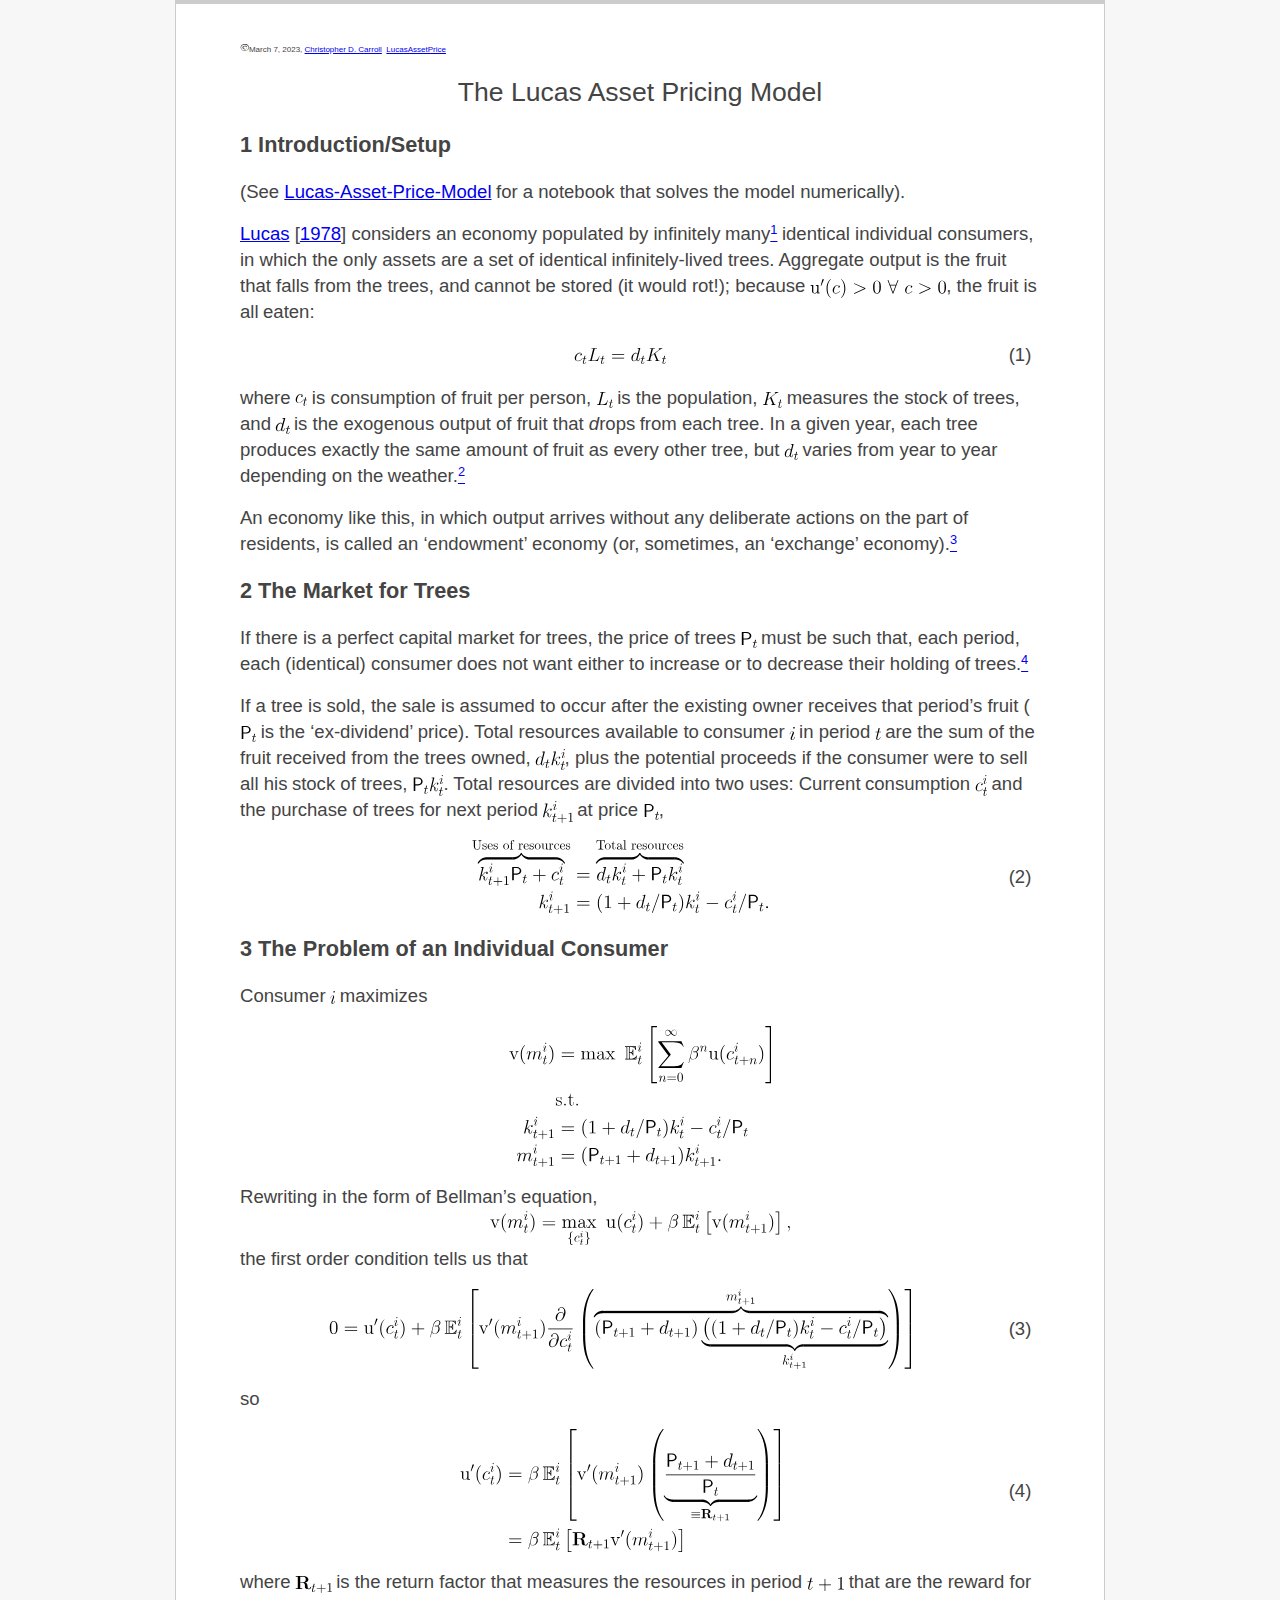
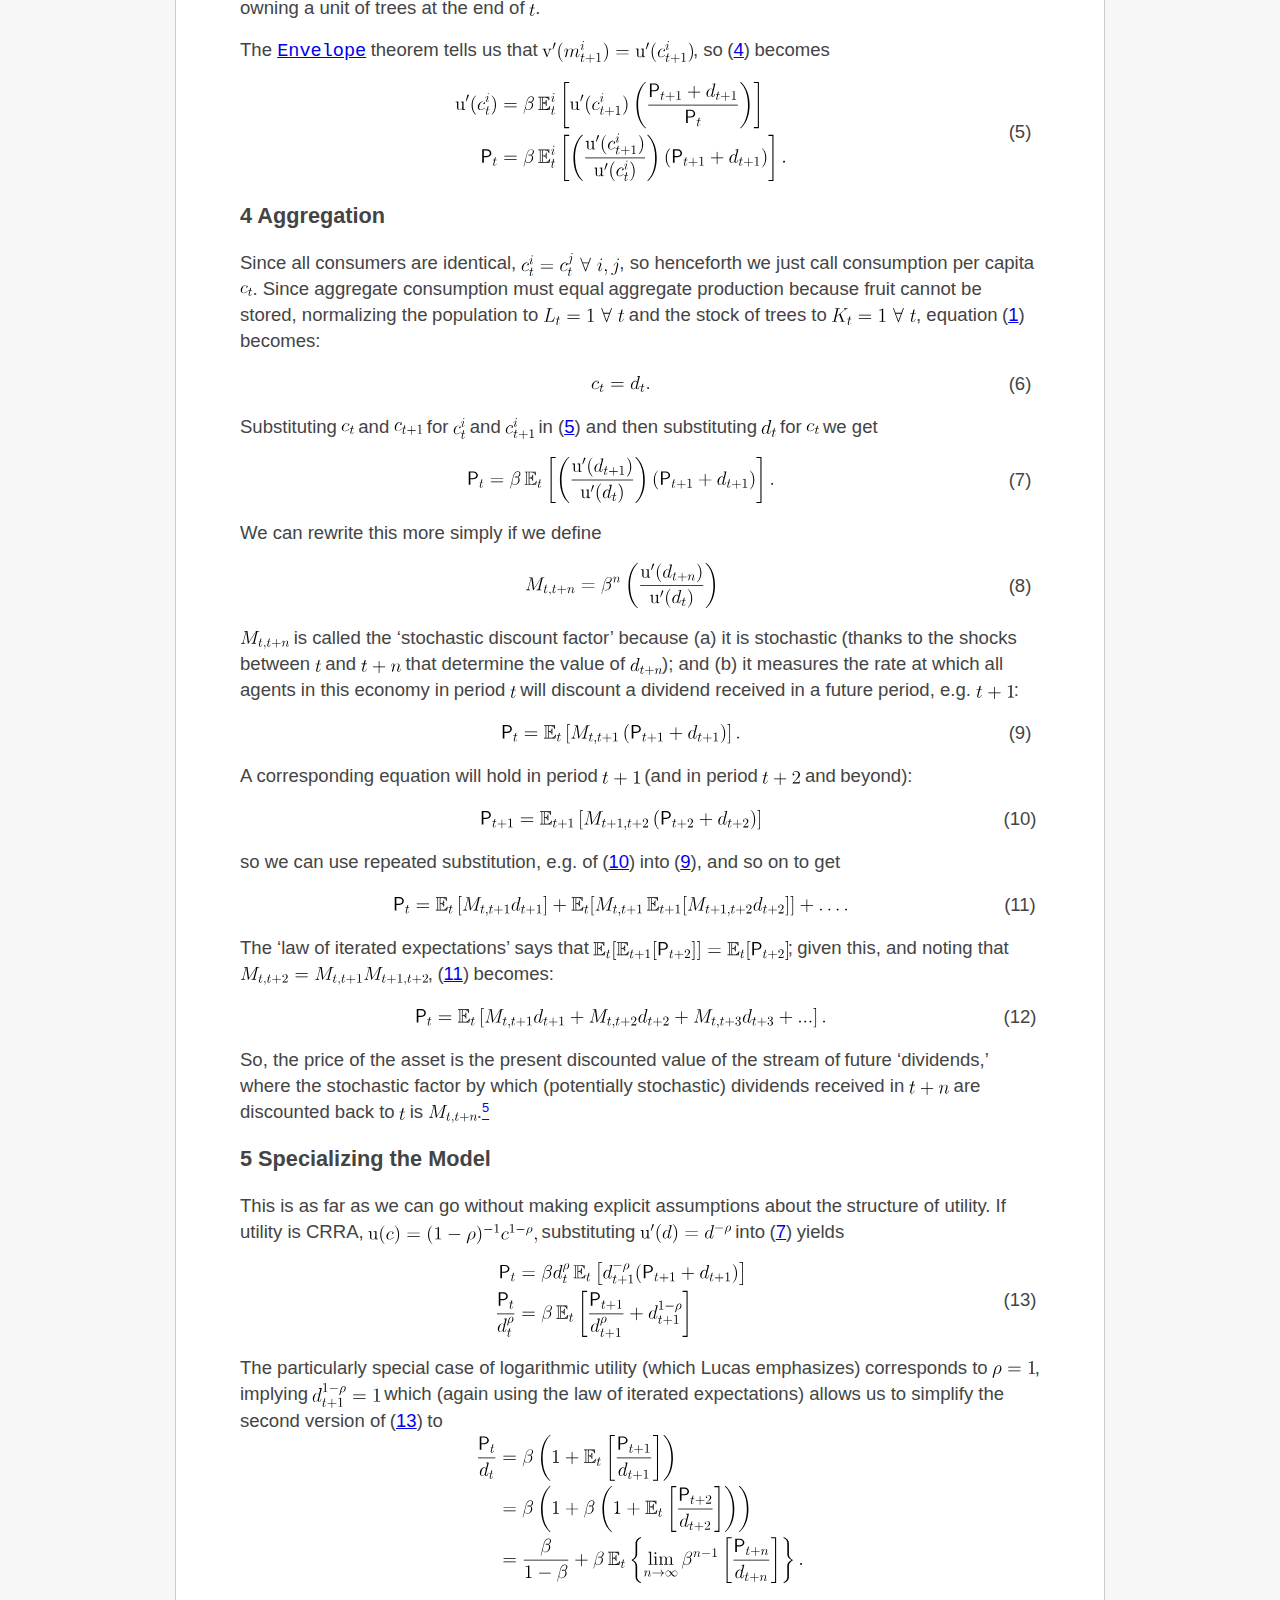
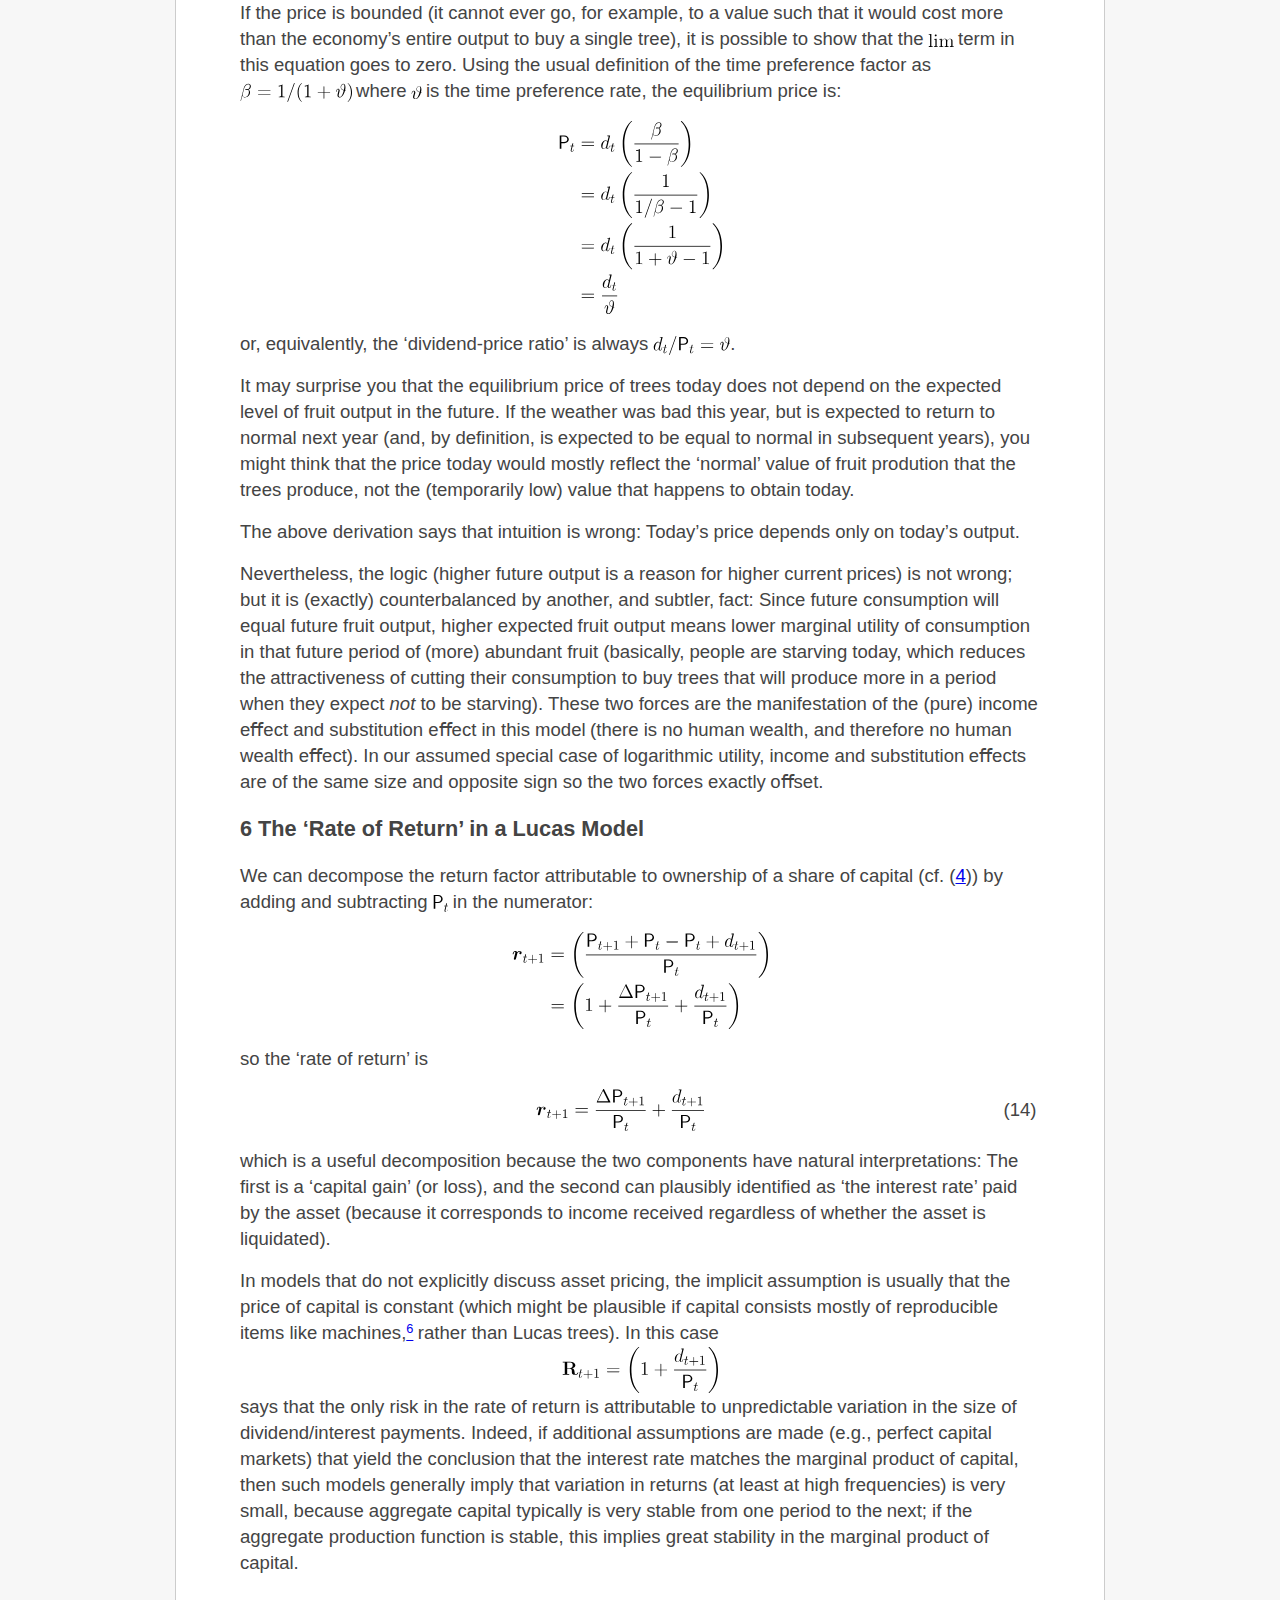
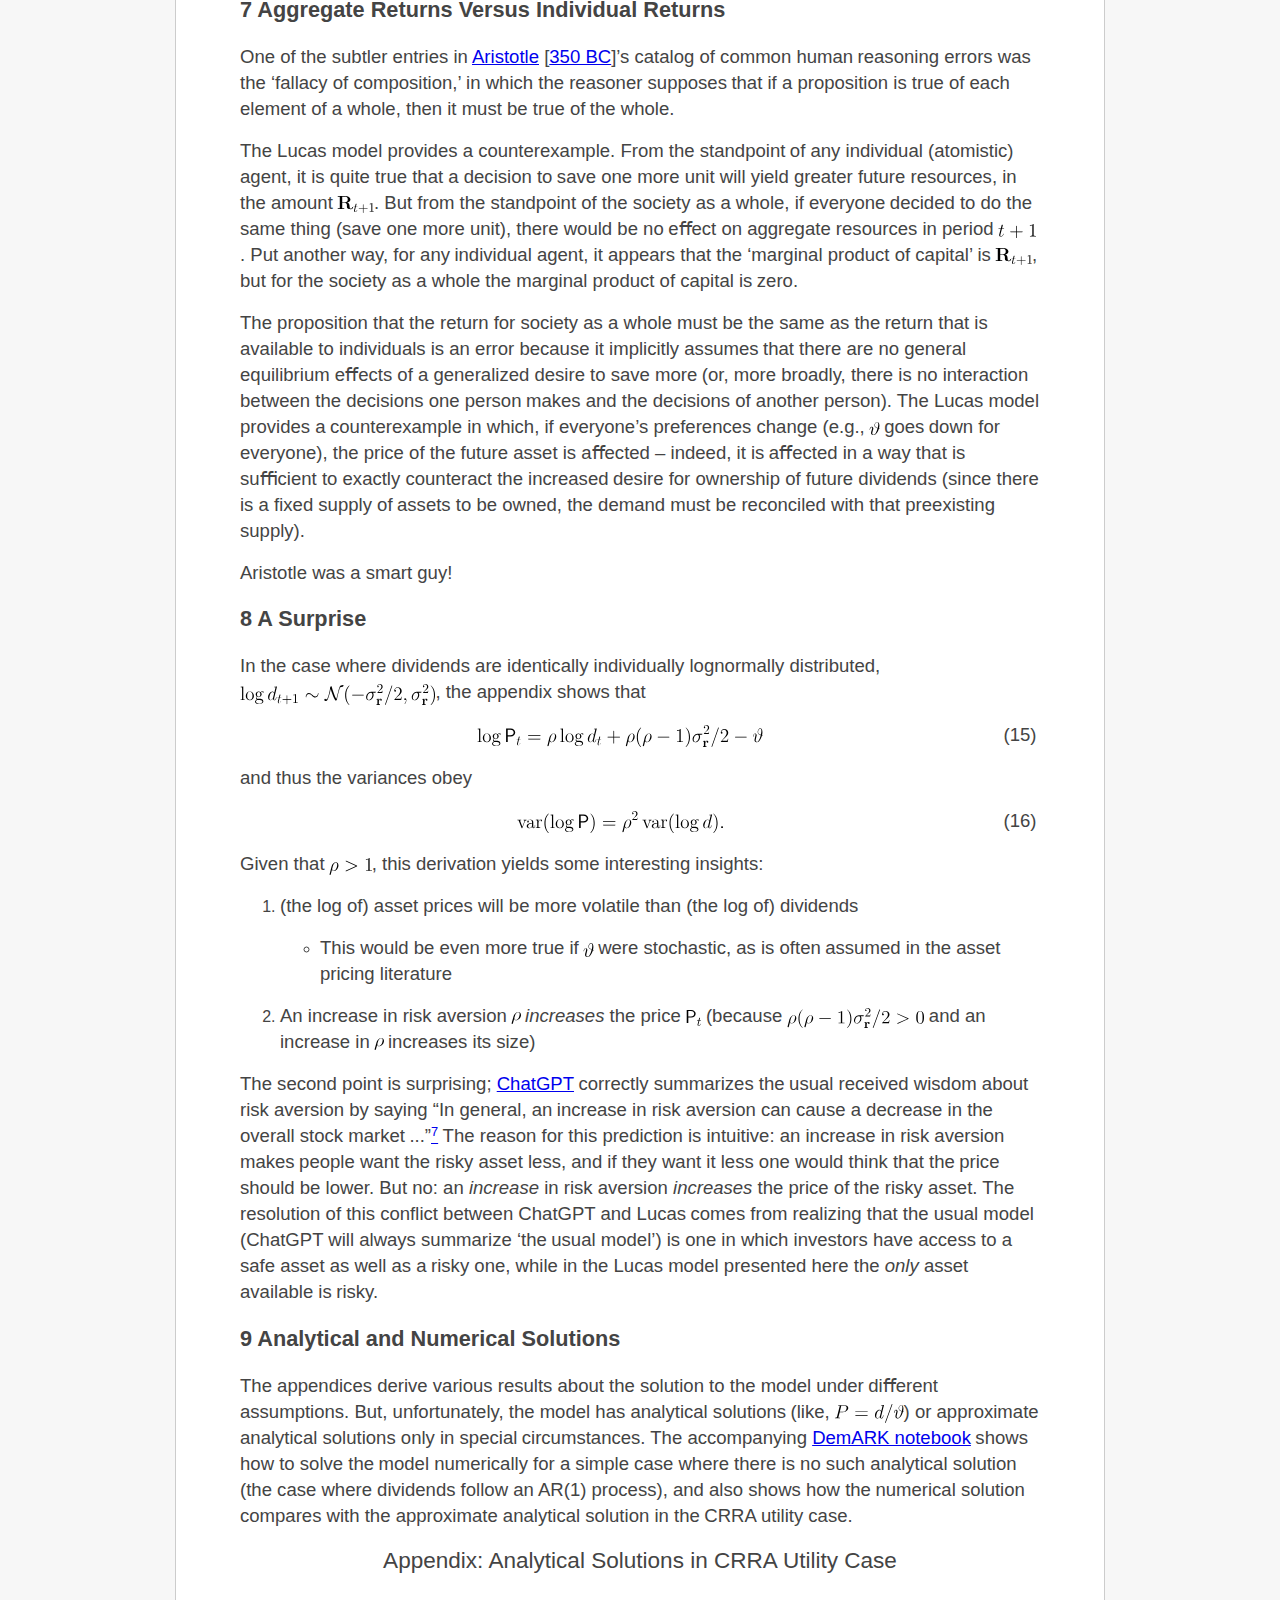
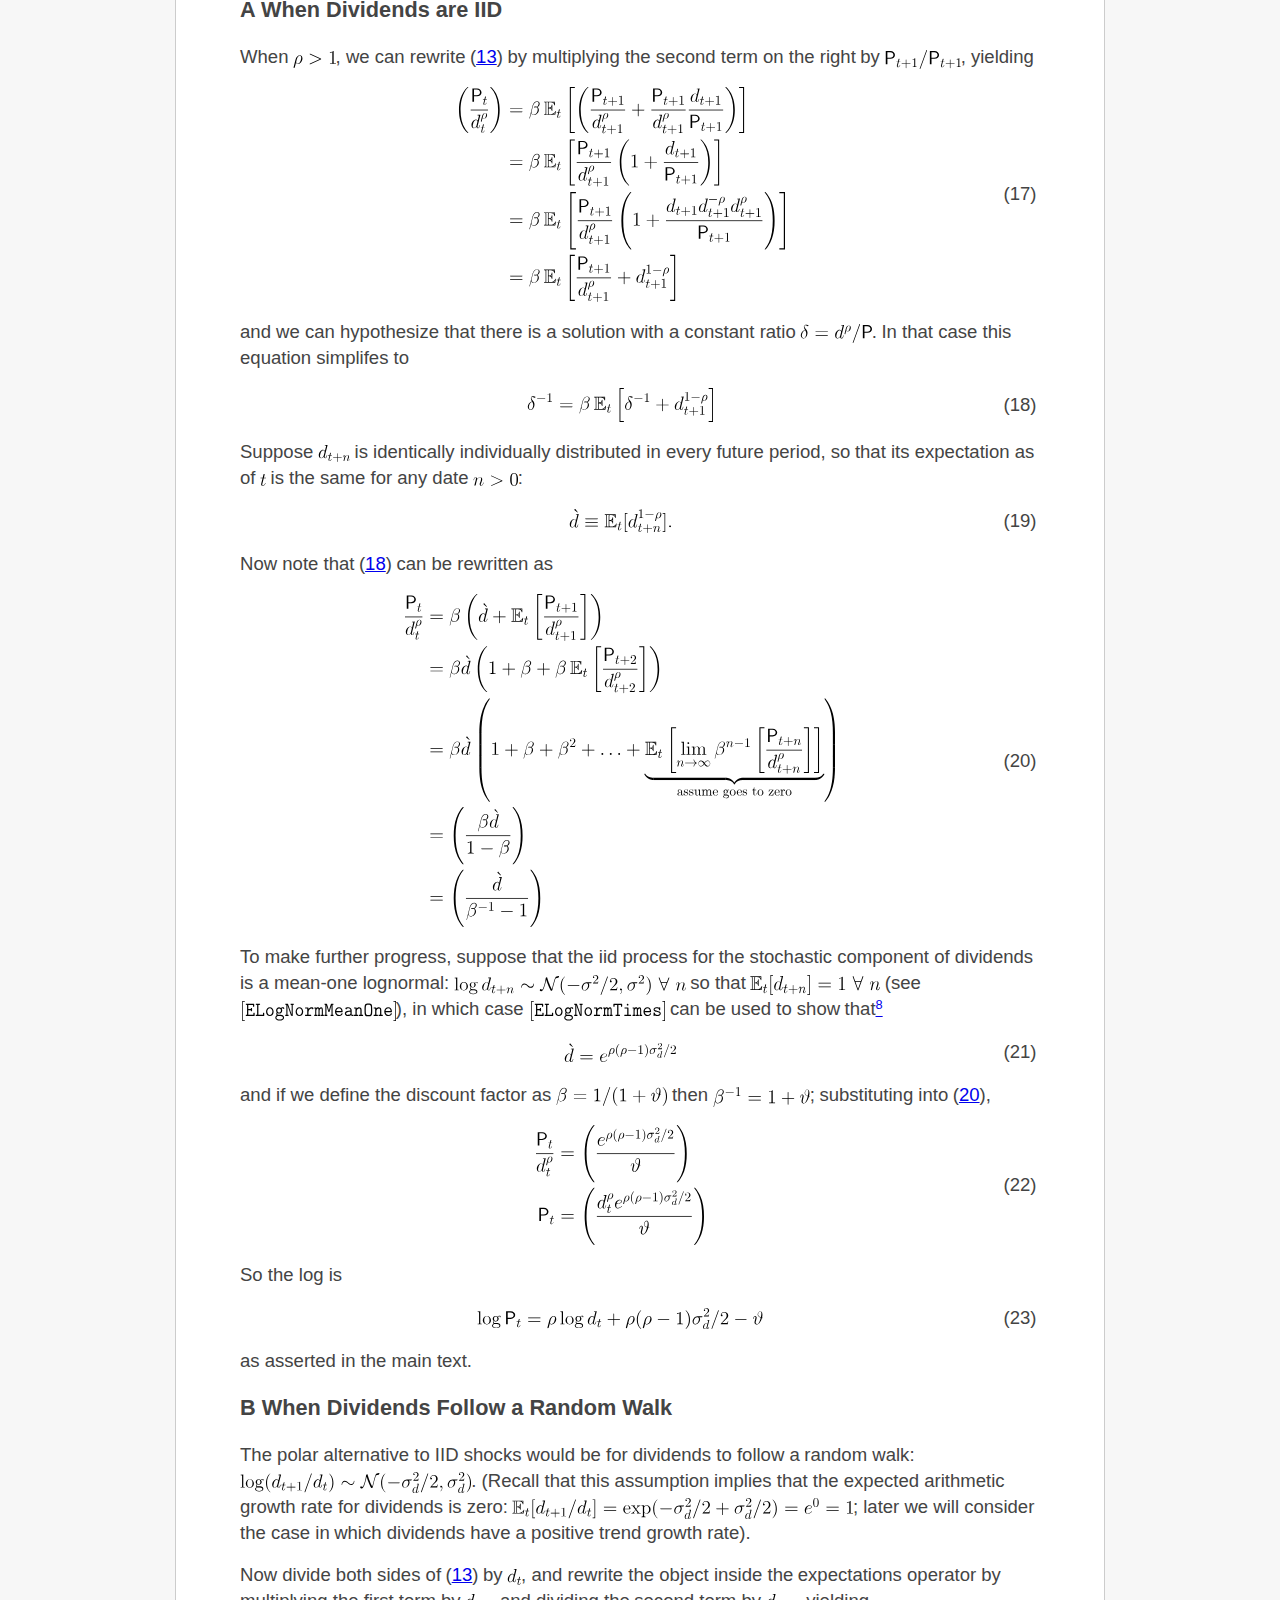
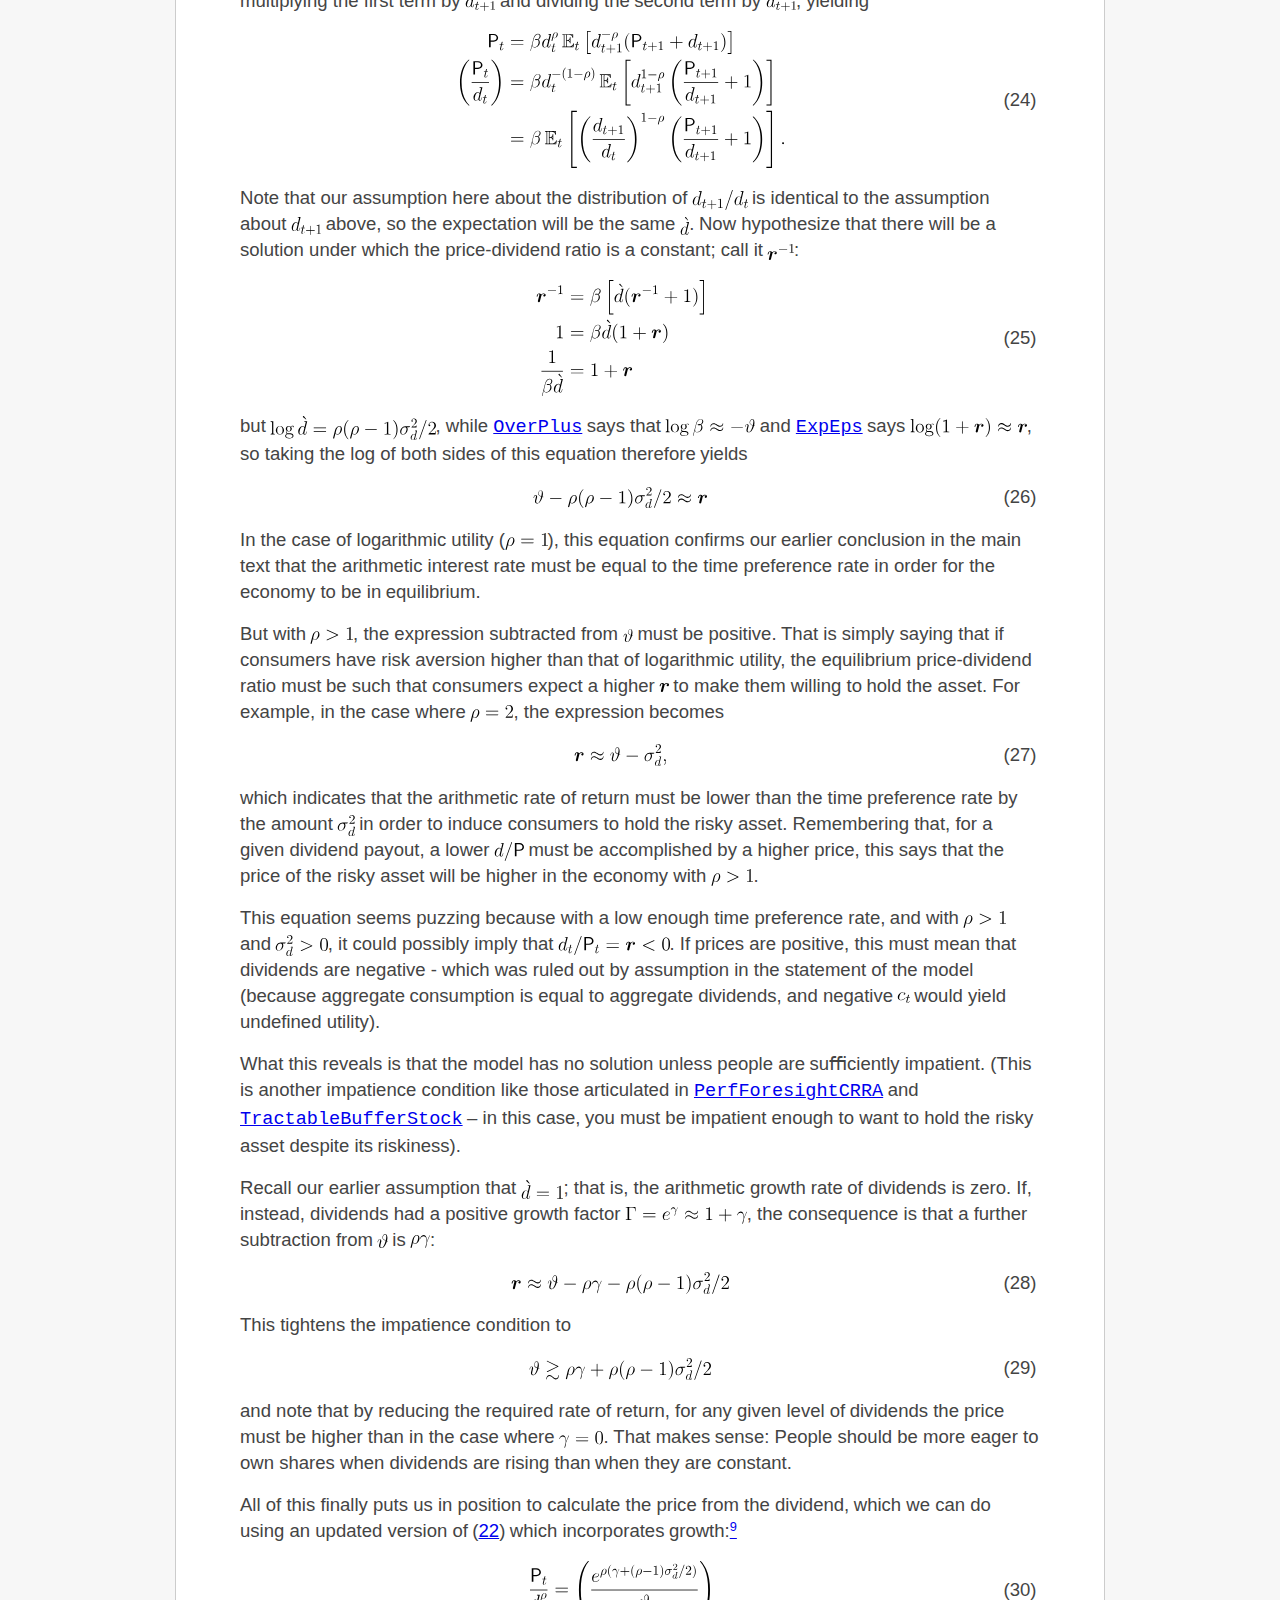
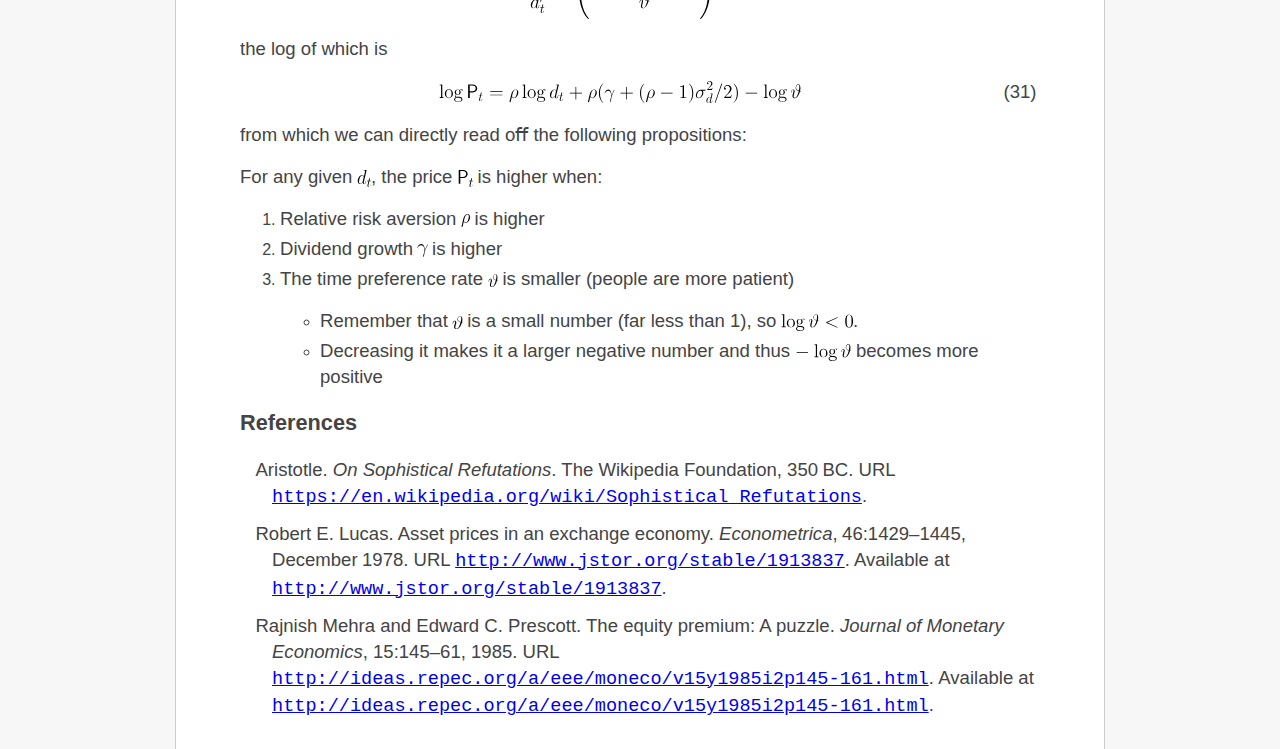
==== commit 6540e5be: "Add some hypertargets" ====
--- a/docs/index.html
+++ b/docs/index.html
@@ -11,7 +11,7 @@
 >
 <!--l. 14--><p class="noindent" ><img 
 src="LucasAssetPrice0x.svg" alt="© " class="math";align="absmiddle"><span 
-class="ecrm-0600">March 6, 2023, </span><a 
+class="ecrm-0600">March 7, 2023, </span><a 
 href="https://www.econ2.jhu.edu/people/ccarroll/" ><span 
 class="ecrm-0600">Christopher D. Carroll</span></a>                                                                                                  <a 
 href="https://www.econ2.jhu.edu/people/ccarroll/public/lecturenotes" ><span 
@@ -19,16 +19,18 @@
    <div  
 class="centerline">                                   <span 
 class="ecrm-2074">The Lucas Asset Pricing Model</span>               </div>
+<!--l. 22--><p class="indent" >   <a 
+ id="introduction-setup"></a>
    <h3 class="sectionHead"><span class="titlemark"><span 
 class="ecrm-1440">1  </span></span> <a 
  id="x1-10001"></a><span 
 class="ecrm-1440">Introduction/Setup</span></h3>
-<!--l. 24--><p class="noindent" ><span 
+<!--l. 25--><p class="noindent" ><span 
 class="ecrm-1440">(See </span><a 
 href="https://econ-ark.org/materials/lucas-asset-price-model?launch" ><span 
 class="ecrm-1440">Lucas-Asset-Price-Model</span></a> <span 
 class="ecrm-1440">for a notebook that solves the model numerically).</span>
-<!--l. 26--><p class="indent" >   <a 
+<!--l. 27--><p class="indent" >   <a 
 href="#Xlucas:assetpricing"><span 
 class="ecrm-1440">Lucas</span></a><span 
 class="ecrm-1440"> [</span><a 
@@ -45,8 +47,7 @@
 class="ecrm-1440">inﬁnitely-lived trees. Aggregate output is the fruit that falls from the trees, and</span>
 <span 
 class="ecrm-1440">cannot be stored (it would rot!); because</span> <img 
-src="LucasAssetPrice1x.svg" alt=" ′
-u (c) &#x003E;  0 ∀ c &#x003E;  0  " class="math";align="absmiddle"><span 
+src="LucasAssetPrice1x.svg" alt="u′(c) &#x003E;  0 ∀ c &#x003E;  0  " class="math";align="absmiddle"><span 
 class="ecrm-1440">, the fruit is all</span>
 <span 
 class="ecrm-1440">eaten:</span>
@@ -59,18 +60,20 @@
 " class="math-display" ></div>
    </td><td class="equation-label"><span 
 class="ecrm-1440">(1)</span></td></tr></table>
-<!--l. 29--><p class="nopar" >
+<!--l. 30--><p class="nopar" >
 <span 
 class="ecrm-1440">where</span> <img 
-src="LucasAssetPrice3x.svg" alt="ct  " class="math";align="absmiddle"> <span 
+src="LucasAssetPrice3x.svg" alt="c
+ t  " class="math";align="absmiddle"> <span 
 class="ecrm-1440">is consumption of fruit per person,</span> <img 
-src="LucasAssetPrice4x.svg" alt="Lt  " class="math";align="absmiddle"> <span 
+src="LucasAssetPrice4x.svg" alt="L
+  t  " class="math";align="absmiddle"> <span 
 class="ecrm-1440">is the population,</span> <img 
-src="LucasAssetPrice5x.svg" alt="Kt  " class="math";align="absmiddle">
+src="LucasAssetPrice5x.svg" alt="K
+   t  " class="math";align="absmiddle">
 <span 
 class="ecrm-1440">measures the stock of trees, and</span> <img 
-src="LucasAssetPrice6x.svg" alt="d
- t  " class="math";align="absmiddle"> <span 
+src="LucasAssetPrice6x.svg" alt="dt  " class="math";align="absmiddle"> <span 
 class="ecrm-1440">is the exogenous output of fruit that </span><span 
 class="ecti-1440">d</span><span 
 class="ecrm-1440">rops</span>
@@ -78,8 +81,7 @@
 class="ecrm-1440">from each tree. In a given year, each tree produces exactly the same amount of</span>
 <span 
 class="ecrm-1440">fruit as every other tree, but</span> <img 
-src="LucasAssetPrice7x.svg" alt="d
- t  " class="math";align="absmiddle"> <span 
+src="LucasAssetPrice7x.svg" alt="dt  " class="math";align="absmiddle"> <span 
 class="ecrm-1440">varies from year to year depending on the</span>
                                                                                      
                                                                                      
@@ -87,7 +89,7 @@
 class="ecrm-1440">weather.</span><span class="footnote-mark"><a 
 href="LucasAssetPrice3.html#fn2x0"><sup class="textsuperscript">2</sup></a></span><a 
  id="x1-1003f2"></a>  
-<!--l. 32--><p class="indent" >   <span 
+<!--l. 33--><p class="indent" >   <span 
 class="ecrm-1440">An economy like this, in which output arrives without any deliberate actions on the</span>
 <span 
 class="ecrm-1440">part of residents, is called an ‘endowment’ economy (or, sometimes, an ‘exchange’</span>
@@ -95,13 +97,13 @@
 class="ecrm-1440">economy).</span><span class="footnote-mark"><a 
 href="LucasAssetPrice4.html#fn3x0"><sup class="textsuperscript">3</sup></a></span><a 
  id="x1-1004f3"></a>  
-<!--l. 34--><p class="indent" >   <a 
- id="The-Market-for-Trees"></a>
+<!--l. 35--><p class="indent" >   <a 
+ id="the-market-for-trees"></a>
    <h3 class="sectionHead"><span class="titlemark"><span 
 class="ecrm-1440">2  </span></span> <a 
  id="x1-20002"></a><span 
 class="ecrm-1440">The Market for Trees</span></h3>
-<!--l. 37--><p class="noindent" ><span 
+<!--l. 38--><p class="noindent" ><span 
 class="ecrm-1440">If there is a perfect capital market for trees, the price of trees</span>
 <img 
 src="LucasAssetPrice11x.svg" alt="P
@@ -113,7 +115,7 @@
 class="ecrm-1440">trees.</span><span class="footnote-mark"><a 
 href="LucasAssetPrice5.html#fn4x0"><sup class="textsuperscript">4</sup></a></span><a 
  id="x1-2001f4"></a>  
-<!--l. 39--><p class="indent" >   <span 
+<!--l. 40--><p class="indent" >   <span 
 class="ecrm-1440">If a tree is sold, the sale is assumed to occur after the existing owner receives</span>
 <span 
 class="ecrm-1440">that period’s fruit (</span><img 
@@ -155,12 +157,14 @@
 " class="math-display" ></div>
    </td><td class="equation-label"><span 
 class="ecrm-1440">(2)</span></td></tr></table>
-<!--l. 43--><p class="nopar" >
+<!--l. 44--><p class="nopar" >
+<!--l. 46--><p class="indent" >   <a 
+ id="the-problem-of-an-individual-consumer"></a>
    <h3 class="sectionHead"><span class="titlemark"><span 
 class="ecrm-1440">3  </span></span> <a 
  id="x1-30003"></a><span 
 class="ecrm-1440">The Problem of an Individual Consumer</span></h3>
-<!--l. 46--><p class="noindent" ><span 
+<!--l. 48--><p class="noindent" ><span 
 class="ecrm-1440">Consumer</span> <img 
 src="LucasAssetPrice21x.svg" alt="i  " class="math";align="absmiddle"> <span 
 class="ecrm-1440">maximizes</span>
@@ -169,19 +173,20 @@
  id="x1-3001r3"></a>
    <div class="math-display" >
 <img 
-src="LucasAssetPrice22x.svg" alt="                    [  ∞             ]
-     i             i  ∑     n    i
-v (m t) =  max   𝔼 t      β  u (ct+n )
+src="LucasAssetPrice22x.svg" alt="                    [                ]
+                      ∑∞
+v (mi ) =  max   𝔼i       βnu  (ci  )
+     t             t             t+n
                       n=0
-
        s.t.
-   ki   =  (1 + d  ∕P )ki −  ci∕P
-    t+1           t   t  t    t   t
-  mit+1 =  (Pt+1 +  dt+1 )kit+1.
+    i                    i    i
+   kt+1 =  (1 + dt ∕Pt)k t − ct∕Pt
+    i                      i
+  m t+1 =  (Pt+1 +  dt+1 )kt+1.
 " class="math-display" ><a 
  id="x1-3001r2"></a></div>
    </td></tr></table>
-<!--l. 53--><p class="nopar" >
+<!--l. 55--><p class="nopar" >
 <span 
 class="ecrm-1440">Rewriting in the form of Bellman’s equation,</span><a 
  id="Bellman"></a>
@@ -196,7 +201,7 @@
              t
 " class="math-display" ></div>
    </td></tr></table>
-<!--l. 59--><p class="nopar" >
+<!--l. 61--><p class="nopar" >
 <span 
 class="ecrm-1440">the ﬁrst order condition tells us that</span>
    <table 
@@ -213,7 +218,7 @@
 " class="math-display" ></div>
    </td><td class="equation-label"><span 
 class="ecrm-1440">(3)</span></td></tr></table>
-<!--l. 63--><p class="nopar" >
+<!--l. 65--><p class="nopar" >
 <span 
 class="ecrm-1440">so</span><a 
  id="FOCwithRisky"></a>
@@ -234,7 +239,7 @@
 " class="math-display" ></div>
    </td><td class="equation-label"><span 
 class="ecrm-1440">(4)</span></td></tr></table>
-<!--l. 68--><p class="nopar" >
+<!--l. 70--><p class="nopar" >
 <span 
 class="ecrm-1440">where</span> <img 
 src="LucasAssetPrice26x.svg" alt="Rt+1   " class="math";align="absmiddle"> <span 
@@ -244,7 +249,7 @@
 class="ecrm-1440">that are the reward for owning a unit of trees at the end of</span> <img 
 src="LucasAssetPrice28x.svg" alt="t  " class="math";align="absmiddle"><span 
 class="ecrm-1440">.</span>
-<!--l. 72--><p class="indent" >   <a 
+<!--l. 74--><p class="indent" >   <a 
  id="pofci"></a> <span 
 class="ecrm-1440">The </span><a 
 href="https://www.econ2.jhu.edu/people/ccarroll/public/lecturenotes/consumption/Envelope" ><span 
@@ -274,11 +279,13 @@
    </td><td class="equation-label"><span 
 class="ecrm-1440">(5)</span></td></tr></table>
 <!--l. 10--><p class="nopar" >
+<a 
+ id="aggregation"></a>
    <h3 class="sectionHead"><span class="titlemark"><span 
 class="ecrm-1440">4  </span></span> <a 
  id="x1-40004"></a><span 
 class="ecrm-1440">Aggregation</span></h3>
-<!--l. 89--><p class="noindent" ><span 
+<!--l. 92--><p class="noindent" ><span 
 class="ecrm-1440">Since all consumers are identical,</span> <img 
 src="LucasAssetPrice31x.svg" alt="ci = cj ∀  i,j
  t     t  " class="math";align="absmiddle"><span 
@@ -315,8 +322,8 @@
 " class="math-display" ></div>
    </td><td class="equation-label"><span 
 class="ecrm-1440">(6)</span></td></tr></table>
-<!--l. 92--><p class="nopar" >
-<!--l. 94--><p class="indent" >   <a 
+<!--l. 95--><p class="nopar" >
+<!--l. 97--><p class="indent" >   <a 
  id="pofd"></a> <span 
 class="ecrm-1440">Substituting</span> <img 
 src="LucasAssetPrice36x.svg" alt="ct  " class="math";align="absmiddle"> <span 
@@ -353,7 +360,7 @@
 <!--l. 3--><p class="nopar" >
                                                                                      
                                                                                      
-<!--l. 105--><p class="indent" >   <span 
+<!--l. 108--><p class="indent" >   <span 
 class="ecrm-1440">We can rewrite this more simply if we deﬁne</span>
    <table 
 class="equation"><tr><td><a 
@@ -368,7 +375,7 @@
    </td><td class="equation-label"><span 
 class="ecrm-1440">(8)</span></td></tr></table>
 <!--l. 4--><p class="nopar" >
-<!--l. 114--><p class="indent" >   <img 
+<!--l. 117--><p class="indent" >   <img 
 src="LucasAssetPrice44x.svg" alt="Mt,t+n  " class="math";align="absmiddle"> <span 
 class="ecrm-1440">is called the ‘stochastic discount factor’ because (a) it is stochastic</span>
 <span 
@@ -398,10 +405,10 @@
 " class="math-display" ></div>
    </td><td class="equation-label"><span 
 class="ecrm-1440">(9)</span></td></tr></table>
-<!--l. 117--><p class="nopar" >
-                                                                                     
-                                                                                     
-<!--l. 119--><p class="indent" >   <span 
+<!--l. 120--><p class="nopar" >
+                                                                                     
+                                                                                     
+<!--l. 122--><p class="indent" >   <span 
 class="ecrm-1440">A corresponding equation will hold in period</span> <img 
 src="LucasAssetPrice51x.svg" alt="t + 1  " class="math";align="absmiddle"> <span 
 class="ecrm-1440">(and in period</span> <img 
@@ -418,7 +425,7 @@
 " class="math-display" ></div>
    </td><td class="equation-label"><span 
 class="ecrm-1440">(10)</span></td></tr></table>
-<!--l. 123--><p class="nopar" >
+<!--l. 126--><p class="nopar" >
 <span 
 class="ecrm-1440">so we can use repeated substitution, e.g.</span><span 
 class="ecrm-1440"> of</span> <span 
@@ -443,7 +450,7 @@
    </td><td class="equation-label"><span 
 class="ecrm-1440">(11)</span></td></tr></table>
 <!--l. 4--><p class="nopar" >
-<!--l. 133--><p class="indent" >   <span 
+<!--l. 136--><p class="indent" >   <span 
 class="ecrm-1440">The ‘law of iterated expectations’ says that</span> <img 
 src="LucasAssetPrice55x.svg" alt="𝔼t [𝔼t+1 [Pt+2 ]] = 𝔼t [Pt+2 ]  " class="math";align="absmiddle"><span 
 class="ecrm-1440">;</span>
@@ -468,7 +475,7 @@
    </td><td class="equation-label"><span 
 class="ecrm-1440">(12)</span></td></tr></table>
 <!--l. 3--><p class="nopar" >
-<!--l. 143--><p class="indent" >   <span 
+<!--l. 146--><p class="indent" >   <span 
 class="ecrm-1440">So, the price of the asset is the present discounted value of the stream of</span>
 <span 
 class="ecrm-1440">future ‘dividends,’ where the stochastic factor by which (potentially</span>
@@ -483,19 +490,21 @@
 class="ecrm-1440">.</span><span class="footnote-mark"><a 
 href="LucasAssetPrice6.html#fn5x0"><sup class="textsuperscript">5</sup></a></span><a 
  id="x1-4008f5"></a>  
+<!--l. 148--><p class="indent" >   <a 
+ id="specializing-the-model"></a>
    <h3 class="sectionHead"><span class="titlemark"><span 
 class="ecrm-1440">5  </span></span> <a 
  id="x1-50005"></a><span 
 class="ecrm-1440">Specializing the Model</span></h3>
-<!--l. 149--><p class="noindent" ><span 
+<!--l. 152--><p class="noindent" ><span 
 class="ecrm-1440">This is as far as we can go without making explicit assumptions about the</span>
 <span 
 class="ecrm-1440">structure of utility. If utility is CRRA,</span> <img 
-src="LucasAssetPrice61x.svg" alt="                 − 1 1− ρ
-u (c) = (1 −  ρ )  c    ,  " class="math";align="absmiddle"> <span 
+src="LucasAssetPrice61x.svg" alt="u (c) = (1 −  ρ )− 1c1− ρ,  " class="math";align="absmiddle"> <span 
 class="ecrm-1440">substituting</span>
 <img 
-src="LucasAssetPrice62x.svg" alt="u ′(d ) = d − ρ  " class="math";align="absmiddle"> <span 
+src="LucasAssetPrice62x.svg" alt="  ′        − ρ
+u (d ) = d  " class="math";align="absmiddle"> <span 
 class="ecrm-1440">into</span> <span 
 class="ecrm-1440">(</span><a 
 href="#x1-4002r7"><span 
@@ -505,28 +514,27 @@
    <table 
 class="equation"><tr><td><a 
  id="x1-5001r13"></a>
-   <div class="math-display" >
-                                                                                     
-                                                                                     
-<img 
-src="LucasAssetPrice63x.svg" alt="         ρ    [ − ρ                ]
-Pt =  βd t 𝔼t  dt+1 (Pt+1 +  dt+1)
-           [              ]
-Pt-          Pt+1-     1− ρ
-dρ =  β 𝔼t   d ρ   +  dt+1
- t             t+1
+                                                                                     
+                                                                                     
+   <div class="math-display" >
+<img 
+src="LucasAssetPrice63x.svg" alt="P  =  βd ρ 𝔼  [d− ρ (P    +  d   ) ]
+  t      t [ t  t+1   t+1 ]   t+1
+Pt           Pt+1      1− ρ
+-ρ-=  β 𝔼t   --ρ-- +  dt+1
+dt           d t+1
 " class="math-display" ></div>
    </td><td class="equation-label"><span 
 class="ecrm-1440">(13)</span></td></tr></table>
 <!--l. 4--><p class="nopar" >
-<!--l. 160--><p class="indent" >   <span 
+<!--l. 163--><p class="indent" >   <span 
 class="ecrm-1440">The particularly special case of logarithmic utility (which Lucas emphasizes)</span>
 <span 
 class="ecrm-1440">corresponds to</span> <img 
 src="LucasAssetPrice64x.svg" alt="ρ =  1  " class="math";align="absmiddle"><span 
 class="ecrm-1440">, implying</span> <img 
-src="LucasAssetPrice65x.svg" alt="d1 − ρ = 1
-  t+1  " class="math";align="absmiddle"> <span 
+src="LucasAssetPrice65x.svg" alt="  1− ρ
+d t+1  =  1  " class="math";align="absmiddle"> <span 
 class="ecrm-1440">which (again using the law of</span>
 <span 
 class="ecrm-1440">iterated expectations) allows us to simplify the second version of</span> <span 
@@ -539,30 +547,30 @@
 class="equation-star"><tr><td>
    <div class="math-display" >
 <img 
-src="LucasAssetPrice66x.svg" alt="         (         [     ] )
-Pt-                 Pt+1-
-    =  β   1 +  𝔼t
- dt      (        ( dt+1   [      ] ) )
-                             Pt+2
-    =  β   1 +  β   1 + 𝔼t   -----
-                      {      dt+2  [      ] }
-         β                           P
-    =  -------+  β 𝔼t    lim   βn− 1  --t+n--   .
-       1 −  β           n→ ∞         dt+n
+src="LucasAssetPrice66x.svg" alt="P        (         [P    ] )
+--t =  β   1 +  𝔼t  --t+1
+ dt                 dt+1
+         (        (        [      ] ) )
+    =  β   1 +  β   1 + 𝔼    Pt+2-
+                          t  dt+2
+                      {            [      ] }
+       --β----                 n− 1  Pt+n--
+    =  1 −  β +  β 𝔼t   nl→im∞  β      d        .
+                                       t+n
 " class="math-display" ><a 
  id="x1-50005"></a></div>
    </td></tr></table>
 <!--l. 5--><p class="nopar" >
-<!--l. 171--><p class="indent" >   <span 
+<!--l. 174--><p class="indent" >   <span 
 class="ecrm-1440">If the price is bounded (it cannot ever go, for example, to a value</span>
 <span 
 class="ecrm-1440">such that it would cost more than the economy’s entire output to buy a</span>
+                                                                                     
+                                                                                     
 <span 
 class="ecrm-1440">single tree), it is possible to show that the</span> <img 
 src="LucasAssetPrice67x.svg" alt="lim  " class="math";align="absmiddle"> <span 
 class="ecrm-1440">term in this equation</span>
-                                                                                     
-                                                                                     
 <span 
 class="ecrm-1440">goes to zero. Using the usual deﬁnition of the time preference factor as</span>
 <img 
@@ -576,18 +584,17 @@
    <div class="math-display" >
 <img 
 src="LucasAssetPrice70x.svg" alt="        (        )
-             β
-Pt =  dt   -------
-           1 − β
+           --β----
+Pt =  dt   1 − β
         (           )
-   =  d    ---1------
-       t   1∕β  − 1
-        (             )
-           ----1------
-   =  dt   1 + 𝜗 −  1
-
-      dt-
-   =
+              1
+   =  dt   ----------
+        (  1∕β  − 1   )
+               1
+   =  dt   -----------
+           1 + 𝜗 −  1
+      d
+   =  -t-
       𝜗
 " class="math-display" ><a 
  id="x1-5002r13"></a></div>
@@ -597,7 +604,7 @@
 class="ecrm-1440">or, equivalently, the ‘dividend-price ratio’ is always</span> <img 
 src="LucasAssetPrice71x.svg" alt="dt ∕Pt =  𝜗  " class="math";align="absmiddle"><span 
 class="ecrm-1440">.</span>
-<!--l. 187--><p class="indent" >   <span 
+<!--l. 190--><p class="indent" >   <span 
 class="ecrm-1440">It may surprise you that the equilibrium price of trees today does not depend</span>
 <span 
 class="ecrm-1440">on the expected level of fruit output in the future. If the weather was bad this</span>
@@ -611,16 +618,16 @@
 class="ecrm-1440">trees produce, not the (temporarily low) value that happens to obtain</span>
 <span 
 class="ecrm-1440">today.</span>
-<!--l. 189--><p class="indent" >   <span 
+<!--l. 192--><p class="indent" >   <span 
 class="ecrm-1440">The above derivation says that intuition is wrong: Today’s price depends only</span>
 <span 
 class="ecrm-1440">on today’s output.</span>
-<!--l. 191--><p class="indent" >   <span 
+<!--l. 194--><p class="indent" >   <span 
 class="ecrm-1440">Nevertheless, the logic (higher future output is a reason for higher current</span>
+                                                                                     
+                                                                                     
 <span 
 class="ecrm-1440">prices) is not wrong; but it is (exactly) counterbalanced by another, and subtler,</span>
-                                                                                     
-                                                                                     
 <span 
 class="ecrm-1440">fact: Since future consumption will equal future fruit output, higher expected</span>
 <span 
@@ -643,12 +650,13 @@
 class="ecrm-1440">eﬀects are of the same size and opposite sign so the two forces exactly</span>
 <span 
 class="ecrm-1440">oﬀset.</span>
-<!--l. 193--><p class="noindent" >
+<!--l. 196--><p class="indent" >   <a 
+ id="the-rate-of-return-in-a-lucas-model"></a>
    <h3 class="sectionHead"><span class="titlemark"><span 
 class="ecrm-1440">6  </span></span> <a 
  id="x1-60006"></a><span 
 class="ecrm-1440">The ‘Rate of Return’ in a Lucas Model</span></h3>
-<!--l. 194--><p class="noindent" ><span 
+<!--l. 198--><p class="noindent" ><span 
 class="ecrm-1440">We can decompose the return factor attributable to ownership of a share of</span>
 <span 
 class="ecrm-1440">capital (cf.</span><span 
@@ -658,24 +666,25 @@
 class="ecrm-1440">4</span><!--tex4ht:ref: eq:FOCwithRisky --></a><span 
 class="ecrm-1440">)</span><span 
 class="ecrm-1440">) by adding and subtracting</span> <img 
-src="LucasAssetPrice72x.svg" alt="Pt  " class="math";align="absmiddle"> <span 
+src="LucasAssetPrice72x.svg" alt="P
+  t  " class="math";align="absmiddle"> <span 
 class="ecrm-1440">in the numerator:</span>
    <table 
 class="equation"><tr><td><a 
  id="x1-6001r14"></a>
    <div class="math-display" >
 <img 
-src="LucasAssetPrice73x.svg" alt="        (                          )
-           Pt+1-+--Pt-−--Pt-+-dt+1--
-rt+1 =                P
-        (              t       )
-               ΔPt+1      dt+1
-     =    1 +  --------+  -----
-                  Pt       Pt
+src="LucasAssetPrice73x.svg" alt="        (  P    +  P  −  P  + d    )
+rt+1 =     -t+1------t----t-----t+1-
+                      Pt
+        (                      )
+               ΔPt+1---   dt+1-
+     =    1 +     P    +   P
+                   t         t
 " class="math-display" ><a 
  id="x1-6001r13"></a></div>
    </td></tr></table>
-<!--l. 198--><p class="nopar" >
+<!--l. 202--><p class="nopar" >
 <span 
 class="ecrm-1440">so the ‘rate of return’ is</span>
    <table 
@@ -691,7 +700,7 @@
 " class="math-display" ></div>
    </td><td class="equation-label"><span 
 class="ecrm-1440">(14)</span></td></tr></table>
-<!--l. 202--><p class="nopar" >
+<!--l. 206--><p class="nopar" >
 <span 
 class="ecrm-1440">which is a useful decomposition because the two components have natural</span>
 <span 
@@ -700,7 +709,7 @@
 class="ecrm-1440">plausibly identiﬁed as ‘the interest rate’ paid by the asset (because it</span>
 <span 
 class="ecrm-1440">corresponds to income received regardless of whether the asset is liquidated).</span>
-<!--l. 209--><p class="indent" >   <span 
+<!--l. 213--><p class="indent" >   <span 
 class="ecrm-1440">In models that do not explicitly discuss asset pricing, the implicit</span>
 <span 
 class="ecrm-1440">assumption is usually that the price of capital is constant (which</span>
@@ -722,7 +731,7 @@
                  Pt
 " class="math-display" ></div>
    </td></tr></table>
-<!--l. 215--><p class="nopar" >
+<!--l. 219--><p class="nopar" >
                                                                                      
                                                                                      
 <span 
@@ -741,11 +750,13 @@
 class="ecrm-1440">next; if the aggregate production function is stable, this implies great stability in</span>
 <span 
 class="ecrm-1440">the marginal product of capital.</span>
+<!--l. 223--><p class="indent" >   <a 
+ id="aggregate-returns-versus-individual-returns"></a>
    <h3 class="sectionHead"><span class="titlemark"><span 
 class="ecrm-1440">7  </span></span> <a 
  id="x1-70007"></a><span 
 class="ecrm-1440">Aggregate Returns Versus Individual Returns</span></h3>
-<!--l. 221--><p class="noindent" ><span 
+<!--l. 226--><p class="noindent" ><span 
 class="ecrm-1440">One of the subtler entries in </span><a 
 href="#XaristotleFallacies"><span 
 class="ecrm-1440">Aristotle</span></a><span 
@@ -759,15 +770,14 @@
 class="ecrm-1440">that if a proposition is true of each element of a whole, then it must be true of</span>
 <span 
 class="ecrm-1440">the whole.</span>
-<!--l. 223--><p class="indent" >   <span 
+<!--l. 228--><p class="indent" >   <span 
 class="ecrm-1440">The Lucas model provides a counterexample. From the standpoint</span>
 <span 
 class="ecrm-1440">of any individual (atomistic) agent, it is quite true that a decision to</span>
 <span 
 class="ecrm-1440">save one more unit will yield greater future resources, in the amount</span>
 <img 
-src="LucasAssetPrice76x.svg" alt="R
-   t+1   " class="math";align="absmiddle"><span 
+src="LucasAssetPrice76x.svg" alt="Rt+1   " class="math";align="absmiddle"><span 
 class="ecrm-1440">. But from the standpoint of the society as a whole, if everyone</span>
 <span 
 class="ecrm-1440">decided to do the same thing (save one more unit), there would be no</span>
@@ -778,12 +788,11 @@
 <span 
 class="ecrm-1440">individual agent, it appears that the ‘marginal product of capital’ is</span>
 <img 
-src="LucasAssetPrice78x.svg" alt="R
-   t+1   " class="math";align="absmiddle"><span 
+src="LucasAssetPrice78x.svg" alt="Rt+1   " class="math";align="absmiddle"><span 
 class="ecrm-1440">, but for the society as a whole the marginal product of capital is</span>
 <span 
 class="ecrm-1440">zero.</span>
-<!--l. 225--><p class="indent" >   <span 
+<!--l. 230--><p class="indent" >   <span 
 class="ecrm-1440">The proposition that the return for society as a whole must be the same as the</span>
 <span 
 class="ecrm-1440">return that is available to individuals is an error because it implicitly assumes</span>
@@ -805,34 +814,34 @@
 class="ecrm-1440">desire for ownership of future dividends (since there is a ﬁxed supply of</span>
 <span 
 class="ecrm-1440">assets to be owned, the demand must be reconciled with that preexisting</span>
+                                                                                     
+                                                                                     
 <span 
 class="ecrm-1440">supply).</span>
-                                                                                     
-                                                                                     
-<!--l. 227--><p class="indent" >   <span 
+<!--l. 232--><p class="indent" >   <span 
 class="ecrm-1440">Aristotle was a smart guy!</span>
-<!--l. 229--><p class="noindent" >
+<!--l. 234--><p class="indent" >   <a 
+ id="a-surprise"></a>
    <h3 class="sectionHead"><span class="titlemark"><span 
 class="ecrm-1440">8  </span></span> <a 
  id="x1-80008"></a><span 
 class="ecrm-1440">A Surprise</span></h3>
-<!--l. 231--><p class="noindent" ><span 
+<!--l. 237--><p class="noindent" ><span 
 class="ecrm-1440">In the case where dividends are identically individually lognormally distributed,</span>
 <img 
-src="LucasAssetPrice80x.svg" alt="log  d    ∼  𝒩  (− σ2∕2, σ2 )
-     t+1           r      r  " class="math";align="absmiddle"><span 
+src="LucasAssetPrice80x.svg" alt="log  dt+1 ∼  𝒩  (− σ2r∕2, σ2r)  " class="math";align="absmiddle"><span 
 class="ecrm-1440">, the appendix shows that</span>
    <table 
 class="equation"><tr><td><a 
  id="x1-8001r15"></a>
    <div class="math-display" >
 <img 
-src="LucasAssetPrice81x.svg" alt="                                 2
-log Pt =  ρ log dt + ρ (ρ −  1)σ r∕2 −  𝜗
+src="LucasAssetPrice81x.svg" alt="log P  =  ρ log d  + ρ (ρ −  1)σ2 ∕2 −  𝜗
+      t          t               r
 " class="math-display" ></div>
    </td><td class="equation-label"><span 
 class="ecrm-1440">(15)</span></td></tr></table>
-<!--l. 234--><p class="nopar" >
+<!--l. 240--><p class="nopar" >
 <span 
 class="ecrm-1440">and thus the variances obey</span>
    <table 
@@ -846,8 +855,8 @@
 class="ecrm-1440">(16)</span></td></tr></table>
                                                                                      
                                                                                      
-<!--l. 240--><p class="nopar" >
-<!--l. 244--><p class="indent" >   <span 
+<!--l. 246--><p class="nopar" >
+<!--l. 250--><p class="indent" >   <span 
 class="ecrm-1440">Given that</span> <img 
 src="LucasAssetPrice83x.svg" alt="ρ &#x003E;  1  " class="math";align="absmiddle"><span 
 class="ecrm-1440">, this derivation yields some interesting insights:</span>
@@ -869,8 +878,7 @@
 src="LucasAssetPrice85x.svg" alt="ρ  " class="math";align="absmiddle"> <span 
 class="ecti-1440">increases </span><span 
 class="ecrm-1440">the price</span> <img 
-src="LucasAssetPrice86x.svg" alt="P
-  t  " class="math";align="absmiddle"> <span 
+src="LucasAssetPrice86x.svg" alt="Pt  " class="math";align="absmiddle"> <span 
 class="ecrm-1440">(because</span>
       <img 
 src="LucasAssetPrice87x.svg" alt="           2
@@ -878,7 +886,7 @@
 class="ecrm-1440">and an increase in</span> <img 
 src="LucasAssetPrice88x.svg" alt="ρ  " class="math";align="absmiddle"> <span 
 class="ecrm-1440">increases its size)</span></li></ol>
-<!--l. 253--><p class="indent" >   <span 
+<!--l. 259--><p class="indent" >   <span 
 class="ecrm-1440">The second point is surprising; </span><a 
 href="https://chat.openai.com/chat" ><span 
 class="ecrm-1440">ChatGPT</span></a> <span 
@@ -913,13 +921,15 @@
 class="ecrm-1440">asset available is</span>
 <span 
 class="ecrm-1440">risky.</span>
+<!--l. 261--><p class="indent" >   <a 
+ id="analytical-and-numerical-solutions"></a>
                                                                                      
                                                                                      
    <h3 class="sectionHead"><span class="titlemark"><span 
 class="ecrm-1440">9  </span></span> <a 
  id="x1-90009"></a><span 
 class="ecrm-1440">Analytical and Numerical Solutions</span></h3>
-<!--l. 257--><p class="noindent" ><span 
+<!--l. 264--><p class="noindent" ><span 
 class="ecrm-1440">The appendices derive various results about the solution to the model under</span>
 <span 
 class="ecrm-1440">diﬀerent assumptions. But, unfortunately, the model has analytical solutions</span>
@@ -945,12 +955,13 @@
    <div  
 class="centerline">       <span 
 class="ecrm-1728">Appendix: Analytical Solutions in CRRA Utility Case</span>      </div>
-<!--l. 273--><p class="noindent" >
+<!--l. 280--><p class="indent" >   <a 
+ id="when-dividends-are-IID"></a>
    <h3 class="sectionHead"><span class="titlemark"><span 
 class="ecrm-1440">A  </span></span> <a 
  id="x1-10000A"></a><span 
 class="ecrm-1440">When Dividends are IID</span></h3>
-<!--l. 277--><p class="noindent" ><span 
+<!--l. 285--><p class="noindent" ><span 
 class="ecrm-1440">When</span> <img 
 src="LucasAssetPrice90x.svg" alt="ρ &#x003E;  1  " class="math";align="absmiddle"><span 
 class="ecrm-1440">, we can rewrite</span> <span 
@@ -970,22 +981,22 @@
 <img 
 src="LucasAssetPrice92x.svg" alt="(    )         [ (                    ) ]
   Pt-              Pt+1-    Pt+1-dt+1-
-  dρ   =  β 𝔼t     d ρ   +  dρ   P
-   t           [     t+1(     t+1   t)+1]
+   ρ   =  β 𝔼t       ρ   +   ρ
+  dt           [   d t+1(    dt+1 Pt+)1]
                  Pt+1         dt+1
        =  β 𝔼t   --ρ--   1 +  -----
                  d t+1         Pt+1
                [       (            − ρ ρ   ) ]
                  Pt+1-        dt+1d-t+1dt+1-
-       =  β 𝔼t   d ρ     1 +      P
-               [   t+1         ]     t+1
-                 P
-       =  β 𝔼t   --t+ρ1- +  d1t−+ ρ1
-                 d t+1
+       =  β 𝔼t     ρ     1 +
+                 d t+1             Pt+1
+               [ P            ]
+       =  β 𝔼t   --t+1- +  d1− ρ
+                 d ρt+1      t+1
 " class="math-display" ></div>
    </td><td class="equation-label"><span 
 class="ecrm-1440">(17)</span></td></tr></table>
-<!--l. 283--><p class="nopar" >
+<!--l. 291--><p class="nopar" >
 <span 
 class="ecrm-1440">and we can hypothesize that there is a solution with a constant ratio</span> <img 
 src="LucasAssetPrice93x.svg" alt="δ =  d ρ∕P  " class="math";align="absmiddle"><span 
@@ -1004,8 +1015,8 @@
 " class="math-display" ></div>
    </td><td class="equation-label"><span 
 class="ecrm-1440">(18)</span></td></tr></table>
-<!--l. 287--><p class="nopar" >
-<!--l. 289--><p class="indent" >   <span 
+<!--l. 295--><p class="nopar" >
+<!--l. 297--><p class="indent" >   <span 
 class="ecrm-1440">Suppose</span> <img 
 src="LucasAssetPrice95x.svg" alt="d
  t+n  " class="math";align="absmiddle"> <span 
@@ -1026,8 +1037,8 @@
 " class="math-display" ></div>
    </td><td class="equation-label"><span 
 class="ecrm-1440">(19)</span></td></tr></table>
-<!--l. 292--><p class="nopar" >
-<!--l. 294--><p class="indent" >   <span 
+<!--l. 300--><p class="nopar" >
+<!--l. 302--><p class="indent" >   <span 
 class="ecrm-1440">Now note that</span> <span 
 class="ecrm-1440">(</span><a 
 href="#x1-10002r18"><span 
@@ -1064,8 +1075,8 @@
 " class="math-display" ></div>
    </td><td class="equation-label"><span 
 class="ecrm-1440">(20)</span></td></tr></table>
-<!--l. 301--><p class="nopar" >
-<!--l. 305--><p class="indent" >   <span 
+<!--l. 309--><p class="nopar" >
+<!--l. 313--><p class="indent" >   <span 
 class="ecrm-1440">To make further progress, suppose that the iid process for</span>
 <span 
 class="ecrm-1440">the stochastic component of dividends is a mean-one lognormal:</span>
@@ -1096,7 +1107,7 @@
 " class="math-display" ></div>
    </td><td class="equation-label"><span 
 class="ecrm-1440">(21)</span></td></tr></table>
-<!--l. 313--><p class="nopar" >
+<!--l. 321--><p class="nopar" >
 <span 
 class="ecrm-1440">and if we deﬁne the discount factor as</span> <img 
 src="LucasAssetPrice107x.svg" alt="β =  1∕ (1 + 𝜗 )  " class="math";align="absmiddle"> <span 
@@ -1126,8 +1137,8 @@
 " class="math-display" ></div>
    </td><td class="equation-label"><span 
 class="ecrm-1440">(22)</span></td></tr></table>
-<!--l. 320--><p class="nopar" >
-<!--l. 322--><p class="indent" >   <span 
+<!--l. 328--><p class="nopar" >
+<!--l. 330--><p class="indent" >   <span 
 class="ecrm-1440">So the log is</span>
    <table 
 class="equation"><tr><td><a 
@@ -1142,24 +1153,28 @@
 <!--l. 3--><p class="nopar" >
 <span 
 class="ecrm-1440">as asserted in the main text.</span>
+<!--l. 339--><p class="indent" >   <a 
+ id="when-dividends-follow-a-random-walk"></a>
    <h3 class="sectionHead"><span class="titlemark"><span 
 class="ecrm-1440">B  </span></span> <a 
  id="x1-11000B"></a><span 
 class="ecrm-1440">When Dividends Follow a Random Walk</span></h3>
-<!--l. 333--><p class="noindent" ><span 
+<!--l. 342--><p class="noindent" ><span 
 class="ecrm-1440">The polar alternative to IID shocks would be for dividends to follow a</span>
 <span 
 class="ecrm-1440">random walk:</span> <img 
-src="LucasAssetPrice111x.svg" alt="log (dt+1∕dt ) ∼ 𝒩  (− σ2d∕2, σ2d )  " class="math";align="absmiddle"><span 
+src="LucasAssetPrice111x.svg" alt="                         2     2
+log (dt+1∕dt ) ∼ 𝒩  (− σ d∕2, σd )  " class="math";align="absmiddle"><span 
 class="ecrm-1440">. (Recall that this assumption</span>
 <span 
 class="ecrm-1440">implies that the expected arithmetic growth rate for dividends is zero:</span>
 <img 
-src="LucasAssetPrice112x.svg" alt="𝔼t[dt+1 ∕dt] =  exp (− σ2d ∕2 +  σ2d∕2 ) =  e0 = 1  " class="math";align="absmiddle"><span 
+src="LucasAssetPrice112x.svg" alt="                        2        2         0
+𝔼t[dt+1 ∕dt] =  exp (− σd ∕2 +  σd∕2 ) =  e  = 1  " class="math";align="absmiddle"><span 
 class="ecrm-1440">; later we will consider the case in</span>
 <span 
 class="ecrm-1440">which dividends have a positive trend growth rate).</span>
-<!--l. 335--><p class="indent" >   <span 
+<!--l. 344--><p class="indent" >   <span 
 class="ecrm-1440">Now divide both sides of</span> <span 
 class="ecrm-1440">(</span><a 
 href="#x1-5001r13"><span 
@@ -1181,14 +1196,14 @@
  id="x1-11001r24"></a>
    <div class="math-display" >
 <img 
-src="LucasAssetPrice116x.svg" alt="              ρ   [  − ρ               ]
-    Pt  =  βd t 𝔼t d t+1 (Pt+1  + dt+1 )
-( P  )                  [     (  P         ) ]
-  --t   =  βd − (1− ρ) 𝔼t d1− ρ  -t+1-+  1
-  dt          t           t+1    dt+1
-                [(      )1 − ρ (           ) ]
-                    dt+1-        Pt+1-
-        =  β 𝔼t                       +  1     .
+src="LucasAssetPrice116x.svg" alt="                  [                    ]
+    Pt  =  βd ρ𝔼t  d − ρ (Pt+1 + dt+1 )
+(    )        t      t+1 [     (            ) ]
+  Pt-         − (1− ρ)    1− ρ   Pt+1-
+        =  βd t      𝔼t  dt+1         +  1
+  dt            [                dt+1        ]
+                 (  d   )1 − ρ ( P         )
+        =  β 𝔼t     -t+1-        -t+1-+  1     .
                      dt          dt+1
 " class="math-display" ></div>
    </td><td class="equation-label"><span 
@@ -1196,7 +1211,7 @@
                                                                                      
                                                                                      
 <!--l. 6--><p class="nopar" >
-<!--l. 346--><p class="indent" >   <span 
+<!--l. 355--><p class="indent" >   <span 
 class="ecrm-1440">Note that our assumption here about the distribution of</span> <img 
 src="LucasAssetPrice117x.svg" alt="dt+1∕dt  " class="math";align="absmiddle"> <span 
 class="ecrm-1440">is identical</span>
@@ -1259,7 +1274,7 @@
    </td><td class="equation-label"><span 
 class="ecrm-1440">(26)</span></td></tr></table>
 <!--l. 9--><p class="nopar" >
-<!--l. 360--><p class="indent" >   <span 
+<!--l. 369--><p class="indent" >   <span 
 class="ecrm-1440">In the case of logarithmic utility (</span><img 
 src="LucasAssetPrice126x.svg" alt="ρ =  1  " class="math";align="absmiddle"><span 
 class="ecrm-1440">), this equation conﬁrms our</span>
@@ -1269,7 +1284,7 @@
 class="ecrm-1440">be equal to the time preference rate in order for the economy to be in</span>
 <span 
 class="ecrm-1440">equilibrium.</span>
-<!--l. 362--><p class="indent" >   <span 
+<!--l. 371--><p class="indent" >   <span 
 class="ecrm-1440">But with</span> <img 
 src="LucasAssetPrice127x.svg" alt="ρ &#x003E;  1  " class="math";align="absmiddle"><span 
 class="ecrm-1440">, the expression subtracted from</span> <img 
@@ -1299,7 +1314,7 @@
 " class="math-display" ></div>
    </td><td class="equation-label"><span 
 class="ecrm-1440">(27)</span></td></tr></table>
-<!--l. 365--><p class="nopar" >
+<!--l. 374--><p class="nopar" >
 <span 
 class="ecrm-1440">which indicates that the arithmetic rate of return must be lower than the time</span>
 <span 
@@ -1316,7 +1331,7 @@
 class="ecrm-1440">be higher in the economy with</span> <img 
 src="LucasAssetPrice134x.svg" alt="ρ &#x003E;  1  " class="math";align="absmiddle"><span 
 class="ecrm-1440">.</span>
-<!--l. 393--><p class="indent" >   <span 
+<!--l. 401--><p class="indent" >   <span 
 class="ecrm-1440">This equation seems puzzing because with a low enough time preference rate,</span>
                                                                                      
                                                                                      
@@ -1340,7 +1355,7 @@
 class="ecrm-1440">would yield</span>
 <span 
 class="ecrm-1440">undeﬁned utility).</span>
-<!--l. 395--><p class="indent" >   <span 
+<!--l. 403--><p class="indent" >   <span 
 class="ecrm-1440">What this reveals is that the model has no solution unless people are</span>
 <span 
 class="ecrm-1440">suﬃciently impatient. (This is another impatience condition like those</span>
@@ -1356,7 +1371,7 @@
 class="ecrm-1440">you must be impatient enough to want to hold the risky asset despite its</span>
 <span 
 class="ecrm-1440">riskiness).</span>
-<!--l. 397--><p class="indent" >   <span 
+<!--l. 405--><p class="indent" >   <span 
 class="ecrm-1440">Recall our earlier assumption that</span> <img 
 src="LucasAssetPrice139x.svg" alt="`d =  1  " class="math";align="absmiddle"><span 
 class="ecrm-1440">; that is, the arithmetic growth rate</span>
@@ -1381,8 +1396,8 @@
 " class="math-display" ></div>
    </td><td class="equation-label"><span 
 class="ecrm-1440">(28)</span></td></tr></table>
-<!--l. 400--><p class="nopar" >
-<!--l. 402--><p class="indent" >   <span 
+<!--l. 408--><p class="nopar" >
+<!--l. 410--><p class="indent" >   <span 
 class="ecrm-1440">This tightens the impatience condition to</span>
    <table 
 class="equation"><tr><td><a 
@@ -1396,7 +1411,7 @@
 " class="math-display" ></div>
    </td><td class="equation-label"><span 
 class="ecrm-1440">(29)</span></td></tr></table>
-<!--l. 405--><p class="nopar" >
+<!--l. 413--><p class="nopar" >
 <span 
 class="ecrm-1440">and note that by reducing the required rate of return, for any given level of</span>
 <span 
@@ -1407,7 +1422,8 @@
 class="ecrm-1440">sense: People should be more eager to own shares when dividends are rising than</span>
 <span 
 class="ecrm-1440">when they are constant.</span>
-<!--l. 408--><p class="indent" >   <span 
+<!--l. 416--><p class="indent" >   <a 
+ id="PLognormGro"></a> <span 
 class="ecrm-1440">All of this ﬁnally puts us in position to calculate the price from the dividend,</span>
 <span 
 class="ecrm-1440">which we can do using an updated version of</span> <span 
@@ -1417,71 +1433,86 @@
 class="ecrm-1440">)</span> <span 
 class="ecrm-1440">which incorporates</span>
 <span 
-class="ecrm-1440">growth:</span>
-   <table 
-class="equation"><tr><td><a 
- id="x1-11007r30"></a>
-   <div class="math-display" >
-<img 
-src="LucasAssetPrice146x.svg" alt="          (  ρ(γ+ (ρ− 1)σ2∕2) )
-   Pt-      e-----------d---
-   d ρ =           𝜗
-     t
-log  P  =  ρ log d  +  ρ(γ  + (ρ −  1)σ2 ∕2 ) − log 𝜗
-     t           t                    d
+class="ecrm-1440">growth:</span><span class="footnote-mark"><a 
+href="LucasAssetPrice10.html#fn9x0"><sup class="textsuperscript">9</sup></a></span><a 
+ id="x1-11007f9"></a>  
+   <table 
+class="equation"><tr><td><a 
+ id="x1-11008r30"></a>
+   <div class="math-display" >
+<img 
+src="LucasAssetPrice154x.svg" alt="      (                 )
+          ρ(γ+ (ρ− 1)σ2d∕2)
+Pt-=    e---------------
+dρt             𝜗
 " class="math-display" ></div>
    </td><td class="equation-label"><span 
 class="ecrm-1440">(30)</span></td></tr></table>
-<!--l. 414--><p class="nopar" >
+<!--l. 421--><p class="nopar" >
+<span 
+class="ecrm-1440">the log of which is</span><a 
+ id="logprice"></a>
+   <table 
+class="equation"><tr><td><a 
+ id="x1-11009r31"></a>
+                                                                                     
+                                                                                     
+   <div class="math-display" >
+<img 
+src="LucasAssetPrice155x.svg" alt="                                      2
+log  Pt =  ρ log  dt + ρ(γ  + (ρ −  1)σ d∕2 ) − log 𝜗
+" class="math-display" ></div>
+   </td><td class="equation-label"><span 
+class="ecrm-1440">(31)</span></td></tr></table>
+<!--l. 425--><p class="nopar" >
 <span 
 class="ecrm-1440">from which we can directly read oﬀ the following propositions:</span>
-<!--l. 418--><p class="noindent" ><span 
+<!--l. 429--><p class="noindent" ><span 
 class="ecrm-1440">For any given</span> <img 
-src="LucasAssetPrice147x.svg" alt="dt  " class="math";align="absmiddle"><span 
+src="LucasAssetPrice156x.svg" alt="dt  " class="math";align="absmiddle"><span 
 class="ecrm-1440">, the price</span> <img 
-src="LucasAssetPrice148x.svg" alt="Pt  " class="math";align="absmiddle"> <span 
+src="LucasAssetPrice157x.svg" alt="Pt  " class="math";align="absmiddle"> <span 
 class="ecrm-1440">is higher when:</span>
       <ol  class="enumerate1" >
       <li 
-  class="enumerate" id="x1-11009x1"><span 
+  class="enumerate" id="x1-11011x1"><span 
 class="ecrm-1440">Relative risk aversion</span> <img 
-src="LucasAssetPrice149x.svg" alt="ρ  " class="math";align="absmiddle"> <span 
+src="LucasAssetPrice158x.svg" alt="ρ  " class="math";align="absmiddle"> <span 
 class="ecrm-1440">is higher</span>
       </li>
       <li 
-  class="enumerate" id="x1-11011x2"><span 
+  class="enumerate" id="x1-11013x2"><span 
 class="ecrm-1440">Dividend growth</span> <img 
-src="LucasAssetPrice150x.svg" alt="γ  " class="math";align="absmiddle"> <span 
+src="LucasAssetPrice159x.svg" alt="γ  " class="math";align="absmiddle"> <span 
 class="ecrm-1440">is higher</span>
-                                                                                     
-                                                                                     
       </li>
       <li 
-  class="enumerate" id="x1-11013x3"><span 
+  class="enumerate" id="x1-11015x3"><span 
 class="ecrm-1440">The time preference rate</span> <img 
-src="LucasAssetPrice151x.svg" alt="𝜗  " class="math";align="absmiddle"> <span 
+src="LucasAssetPrice160x.svg" alt="𝜗  " class="math";align="absmiddle"> <span 
 class="ecrm-1440">is smaller (people are more patient)</span>
            <ul class="itemize1">
            <li class="itemize"><span 
 class="ecrm-1440">Remember  that</span>  <img 
-src="LucasAssetPrice152x.svg" alt="𝜗  " class="math";align="absmiddle">  <span 
+src="LucasAssetPrice161x.svg" alt="𝜗  " class="math";align="absmiddle">  <span 
 class="ecrm-1440">is  a  small  number  (far  less  than  1),  so</span>
            <img 
-src="LucasAssetPrice153x.svg" alt="log 𝜗 &#x003C;  0  " class="math";align="absmiddle"><span 
+src="LucasAssetPrice162x.svg" alt="log 𝜗 &#x003C;  0  " class="math";align="absmiddle"><span 
 class="ecrm-1440">.</span>
            </li>
            <li class="itemize"><span 
 class="ecrm-1440">Decreasing it makes it a larger negative number and thus</span> <img 
-src="LucasAssetPrice154x.svg" alt="− log 𝜗  " class="math";align="absmiddle">
+src="LucasAssetPrice163x.svg" alt="− log 𝜗  " class="math";align="absmiddle">
            <span 
 class="ecrm-1440">becomes more positive</span></li></ul>
       </li></ol>
-<!--l. 2--><p class="noindent" >
    <h3 class="likesectionHead"><a 
  id="x1-12000B"></a><span 
 class="ecrm-1440">References</span></h3>
 <!--l. 2--><p class="noindent" >
   <div class="thebibliography">
+                                                                                     
+                                                                                     
   <p class="bibitem" ><span class="biblabel">
 <a 
  id="XaristotleFallacies"></a><span class="bibsp"><span 
@@ -1492,7 +1523,11 @@
 class="ecti-1440">On Sophistical Refutations</span><span 
 class="ecrm-1440">.  The Wikipedia Foundation, 350</span>
   <span 
-class="ecrm-1440">BC.</span>
+class="ecrm-1440">BC.                                                                                    URL</span>
+  <a 
+href="https://en.wikipedia.org/wiki/Sophistical_Refutations" class="url" ><span 
+class="ectt-1440">https://en.wikipedia.org/wiki/Sophistical_Refutations</span></a><span 
+class="ecrm-1440">.</span>
   </p>
   <p class="bibitem" ><span class="biblabel">
 <a 
@@ -1515,6 +1550,30 @@
 href="http://www.jstor.org/stable/1913837" class="url" ><span 
 class="ectt-1440">http://www.jstor.org/stable/1913837</span></a><span 
 class="ecrm-1440">.</span>
+  </p>
+  <p class="bibitem" ><span class="biblabel">
+<a 
+ id="XmehraPrescottPuzzle"></a><span class="bibsp"><span 
+class="ecrm-1440"> </span><span 
+class="ecrm-1440"> </span><span 
+class="ecrm-1440"> </span></span></span><span 
+class="ecrm-1440">Rajnish  Mehra  and  Edward</span><span 
+class="ecrm-1440"> C.  Prescott.   The  equity  premium:  A</span>
+  <span 
+class="ecrm-1440">puzzle.     </span><span 
+class="ecti-1440">Journal  of  Monetary  Economics</span><span 
+class="ecrm-1440">,  15:145–61,  1985.     URL</span>
+  <a 
+href="http://ideas.repec.org/a/eee/moneco/v15y1985i2p145-+  161.html" class="url" ><span 
+class="ectt-1440">http://ideas.repec.org/a/eee/moneco/v15y1985i2p145-161.html</span></a><span 
+class="ecrm-1440">.</span>
+  <span 
+class="ecrm-1440">Available                                                                                 at</span>
+  <a 
+href="http://ideas.repec.org/a/eee/moneco/v15y1985i2p145-161.html" class="url" ><span 
+class="ectt-1440">http://ideas.repec.org/a/eee/moneco/v15y1985i2p145-161.html</span></a><span 
+class="ecrm-1440">.</span>
 </p>
   </div>
     
--- a/docs/LucasAssetPrice.css
+++ b/docs/LucasAssetPrice.css
@@ -50,6 +50,9 @@
 .ecti-1440{ font-style: italic;}
 .ecti-1440{ font-style: italic;}
 .cmss-12x-x-120{font-size:120%;  font-family: sans-serif;}
+.cmss-12x-x-120{  font-family: sans-serif;}
+.cmss-10{font-size:83%;  font-family: sans-serif;}
+.cmss-10{  font-family: sans-serif;}
 .cmbx-12x-x-120{font-size:120%; font-weight: bold;}
 .cmbx-12x-x-120{ font-weight: bold;}
 .cmbx-10{font-size:83%; font-weight: bold;}
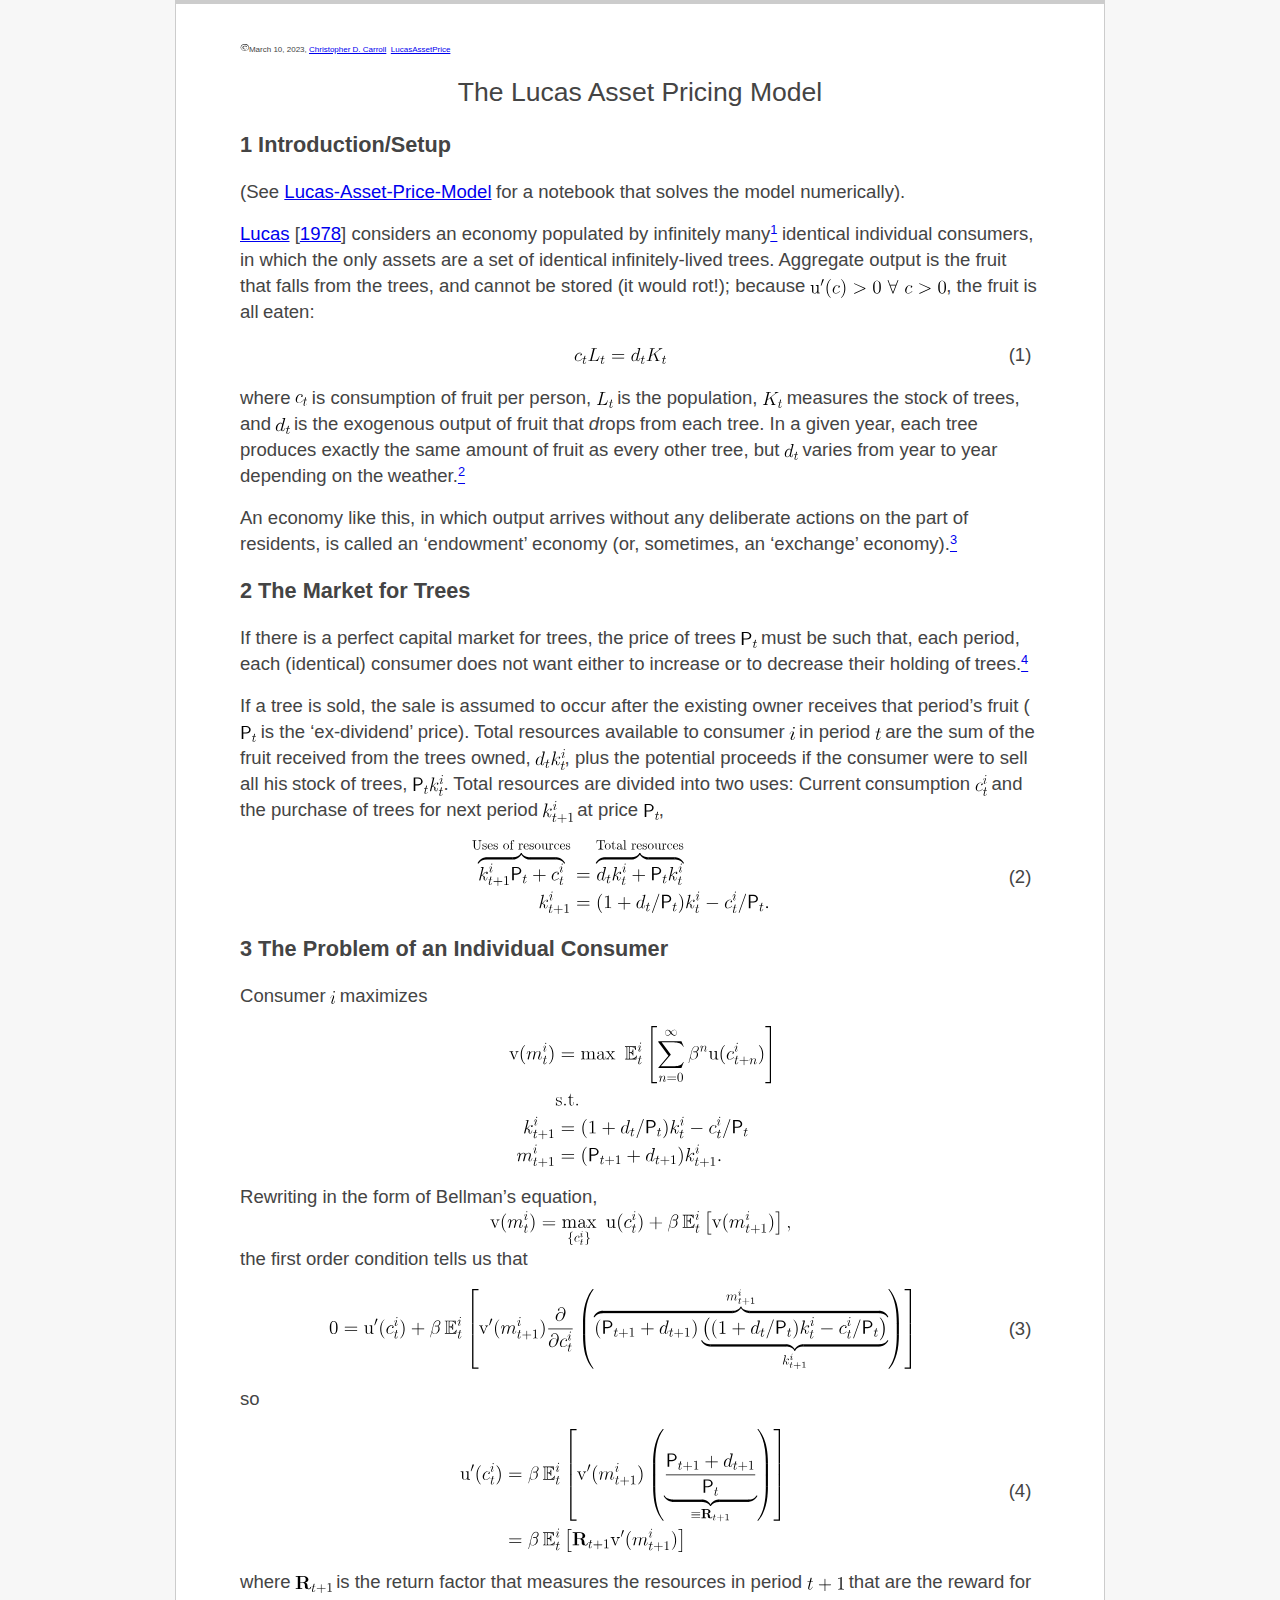
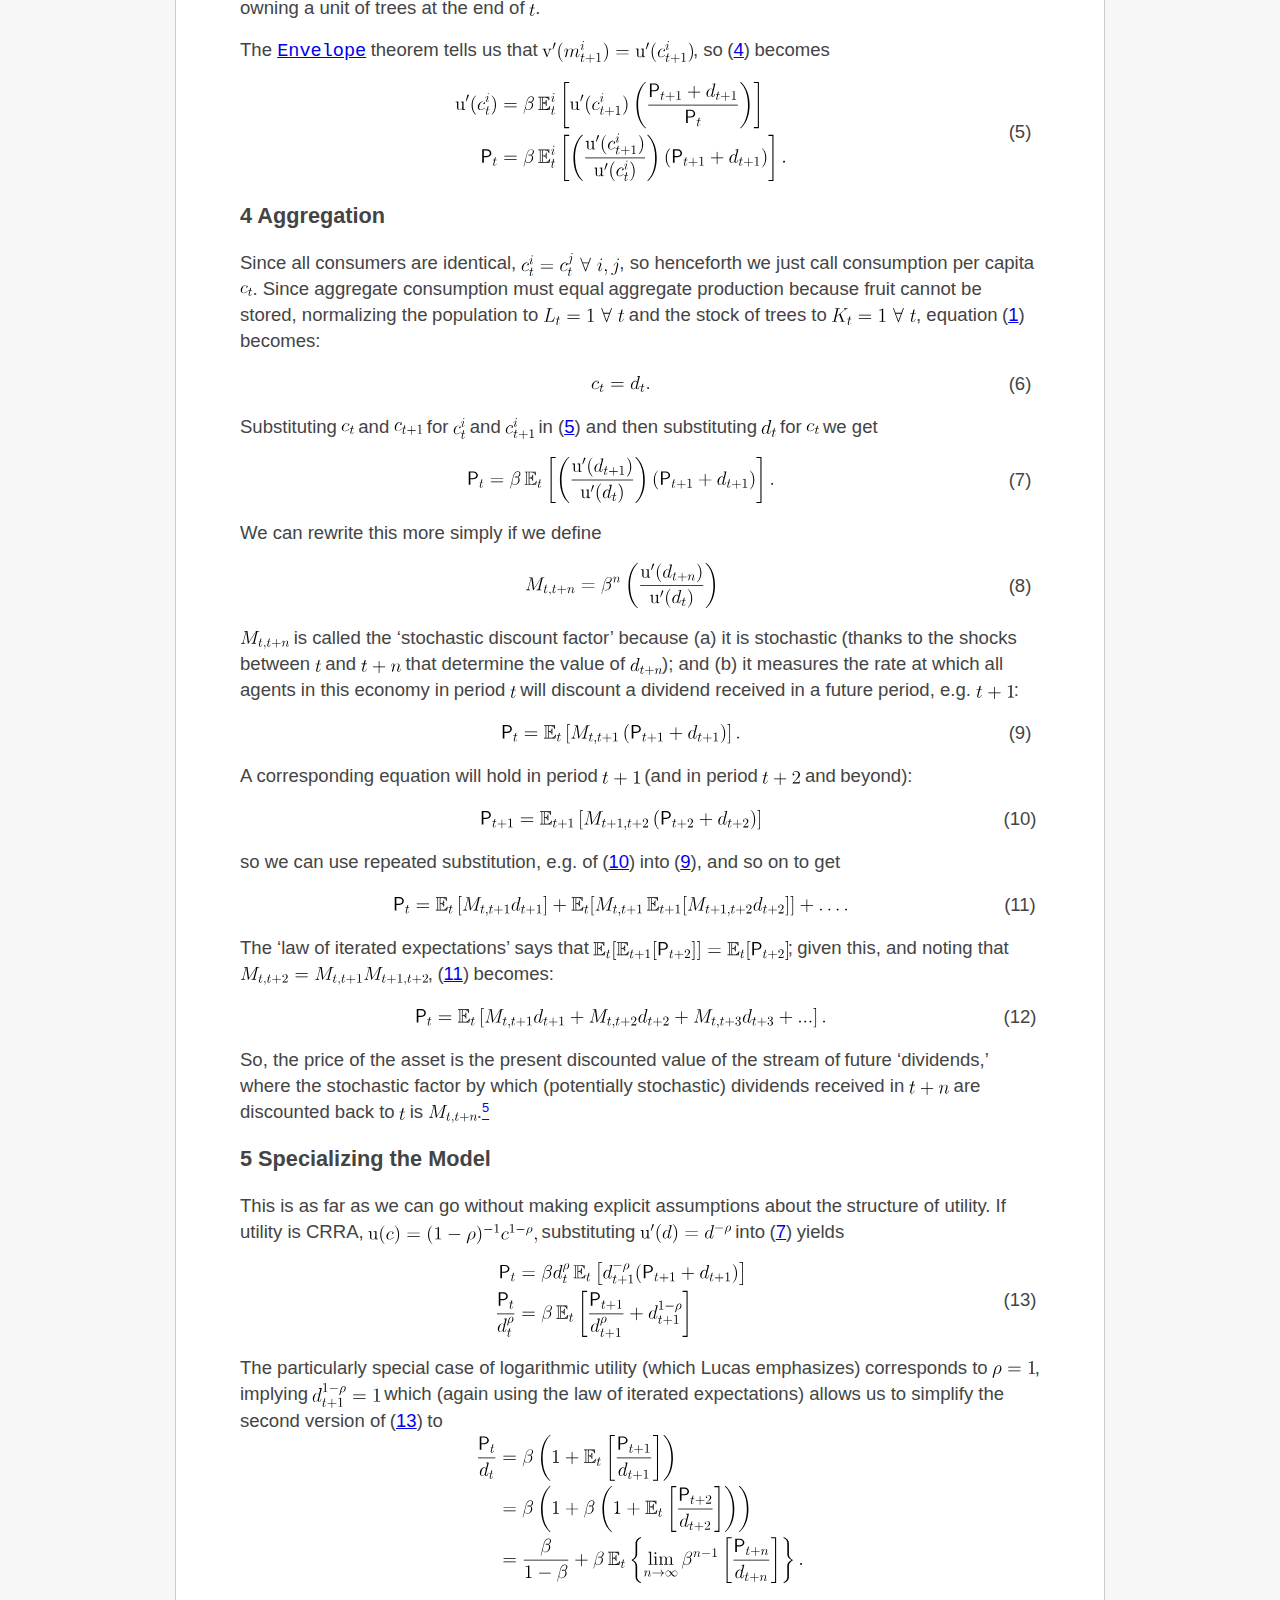
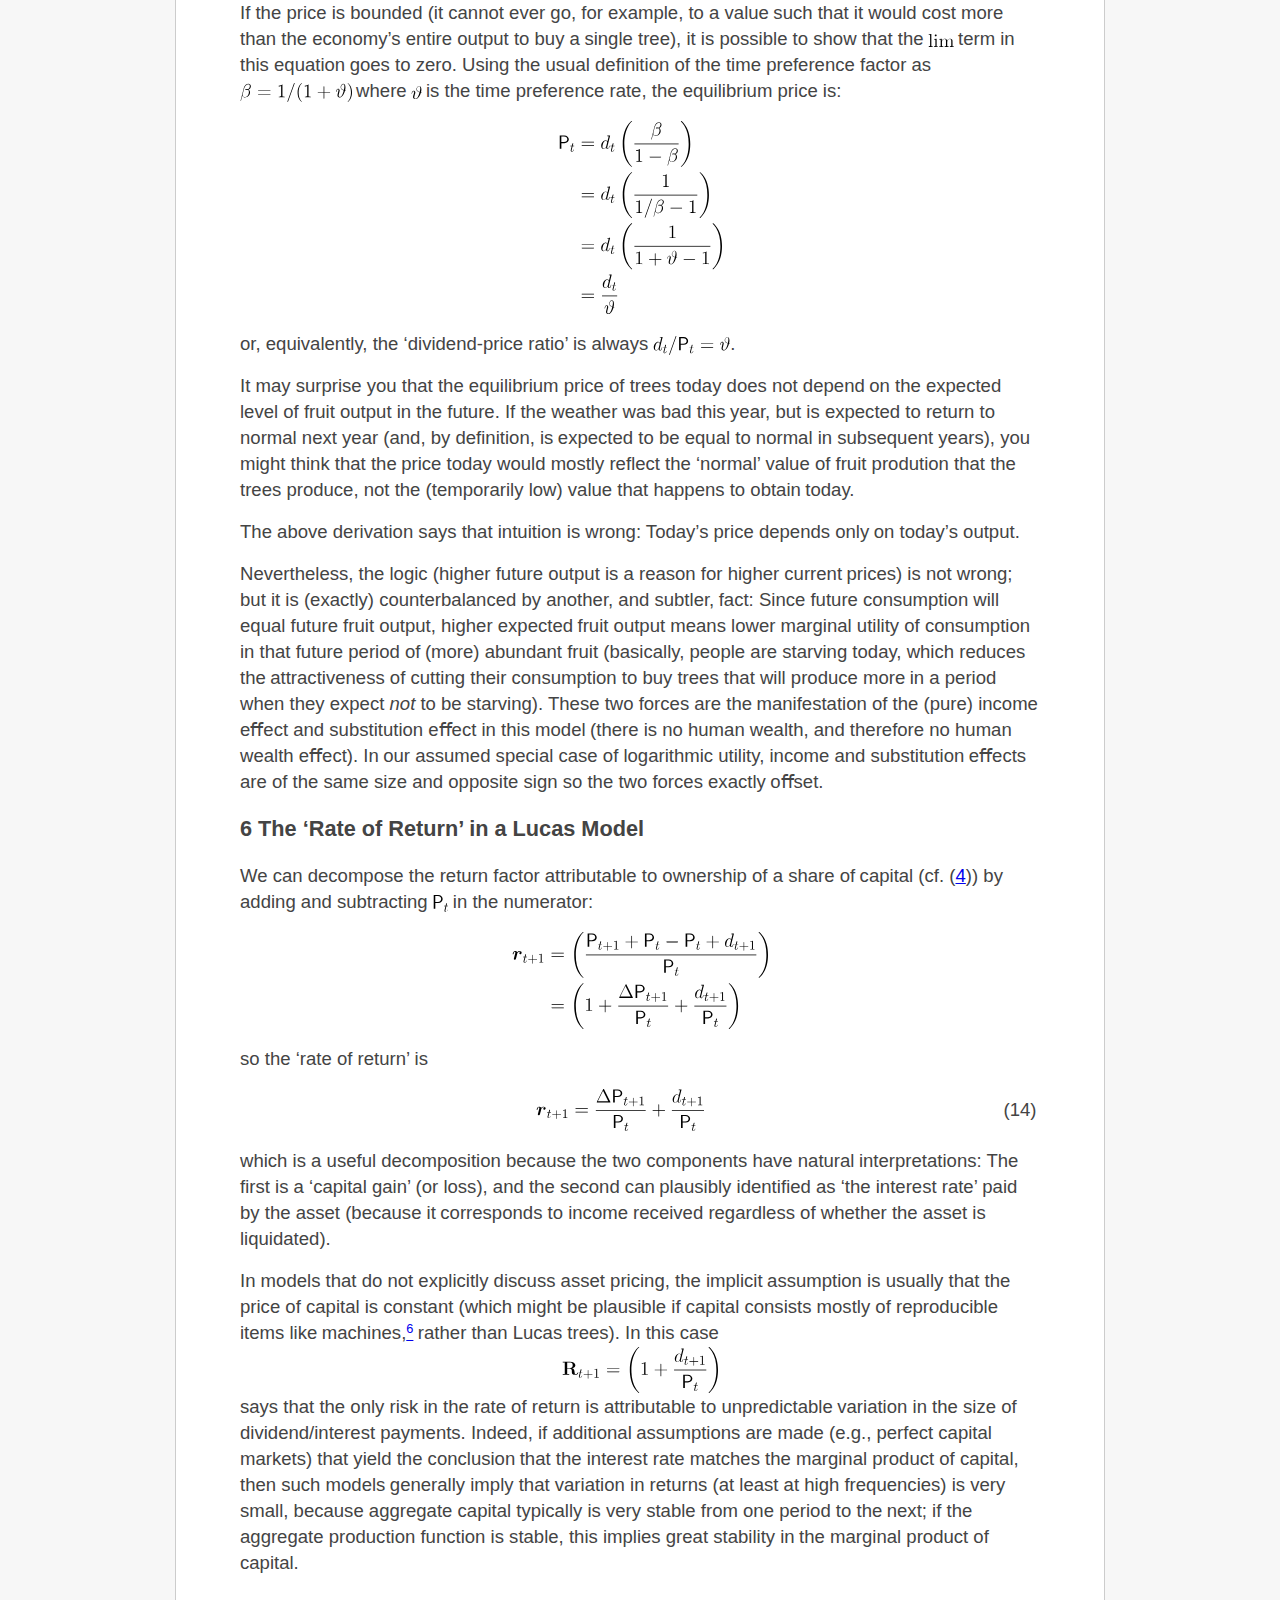
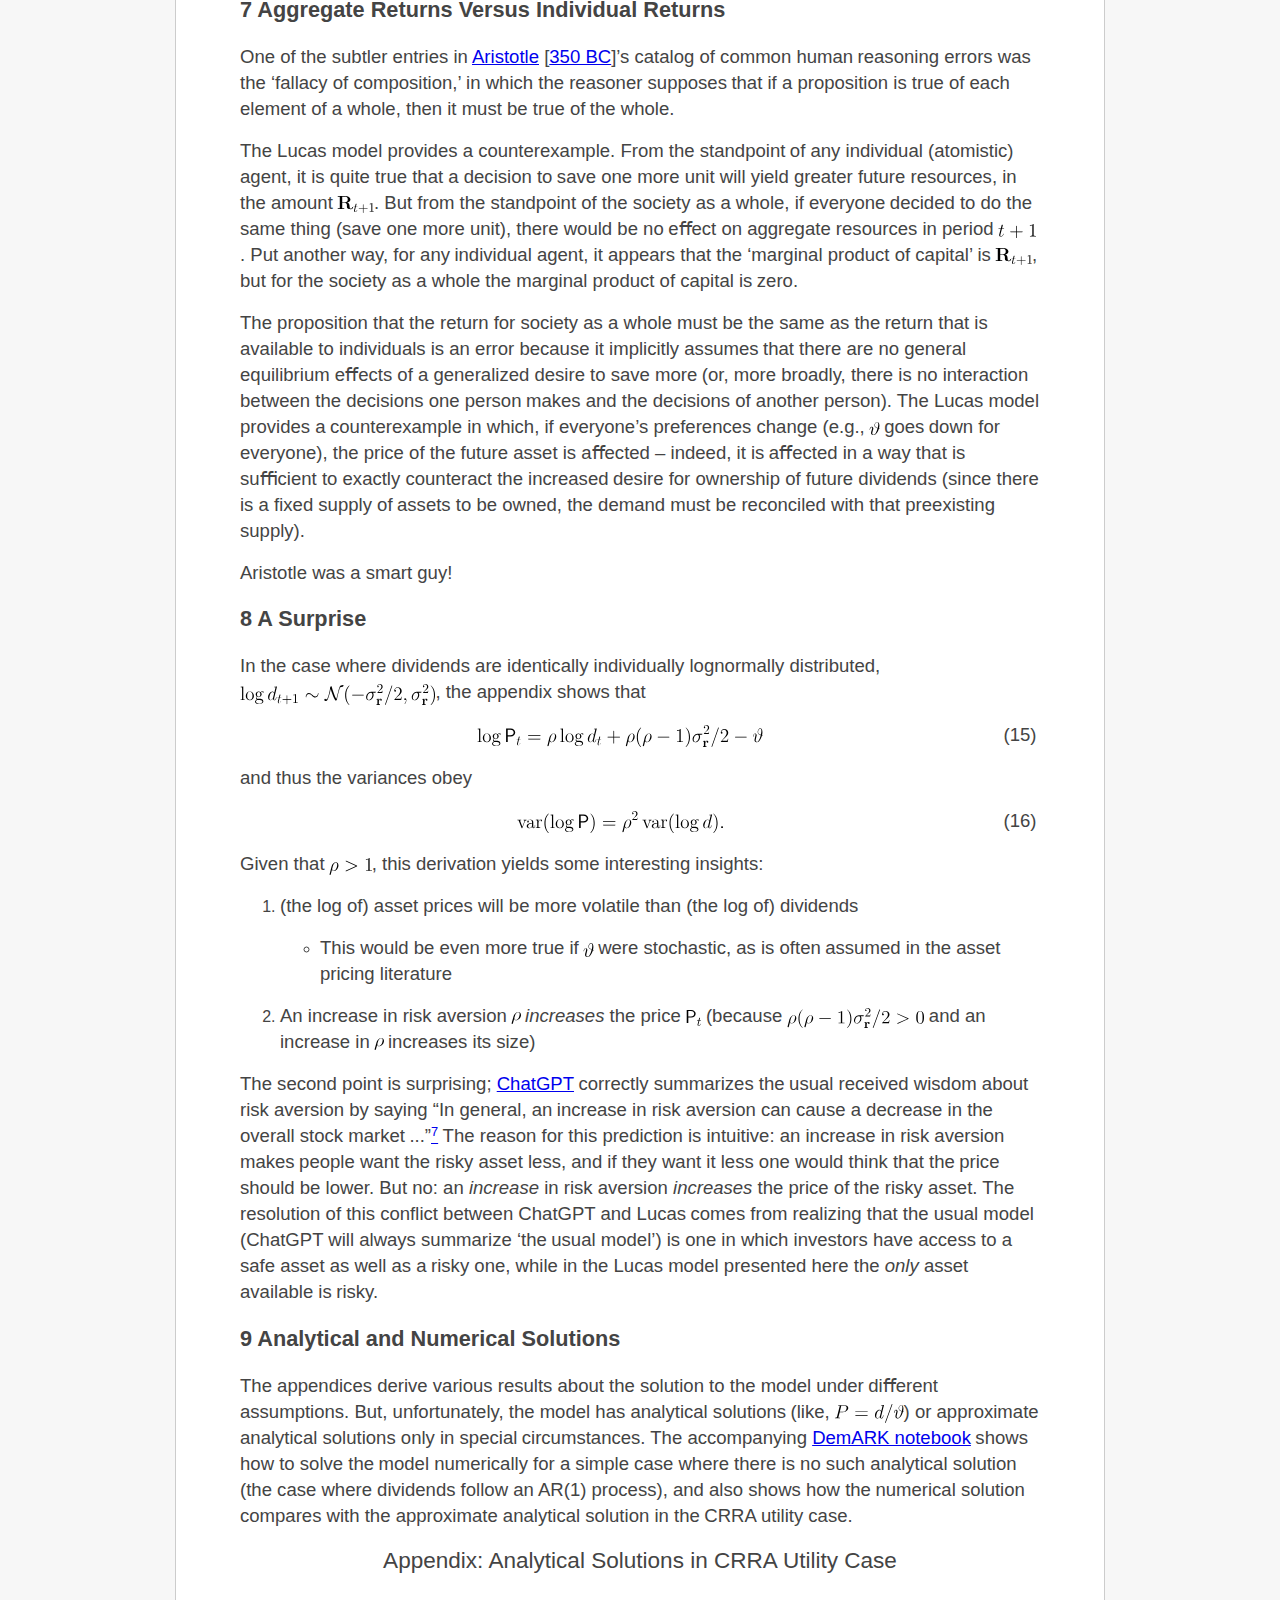
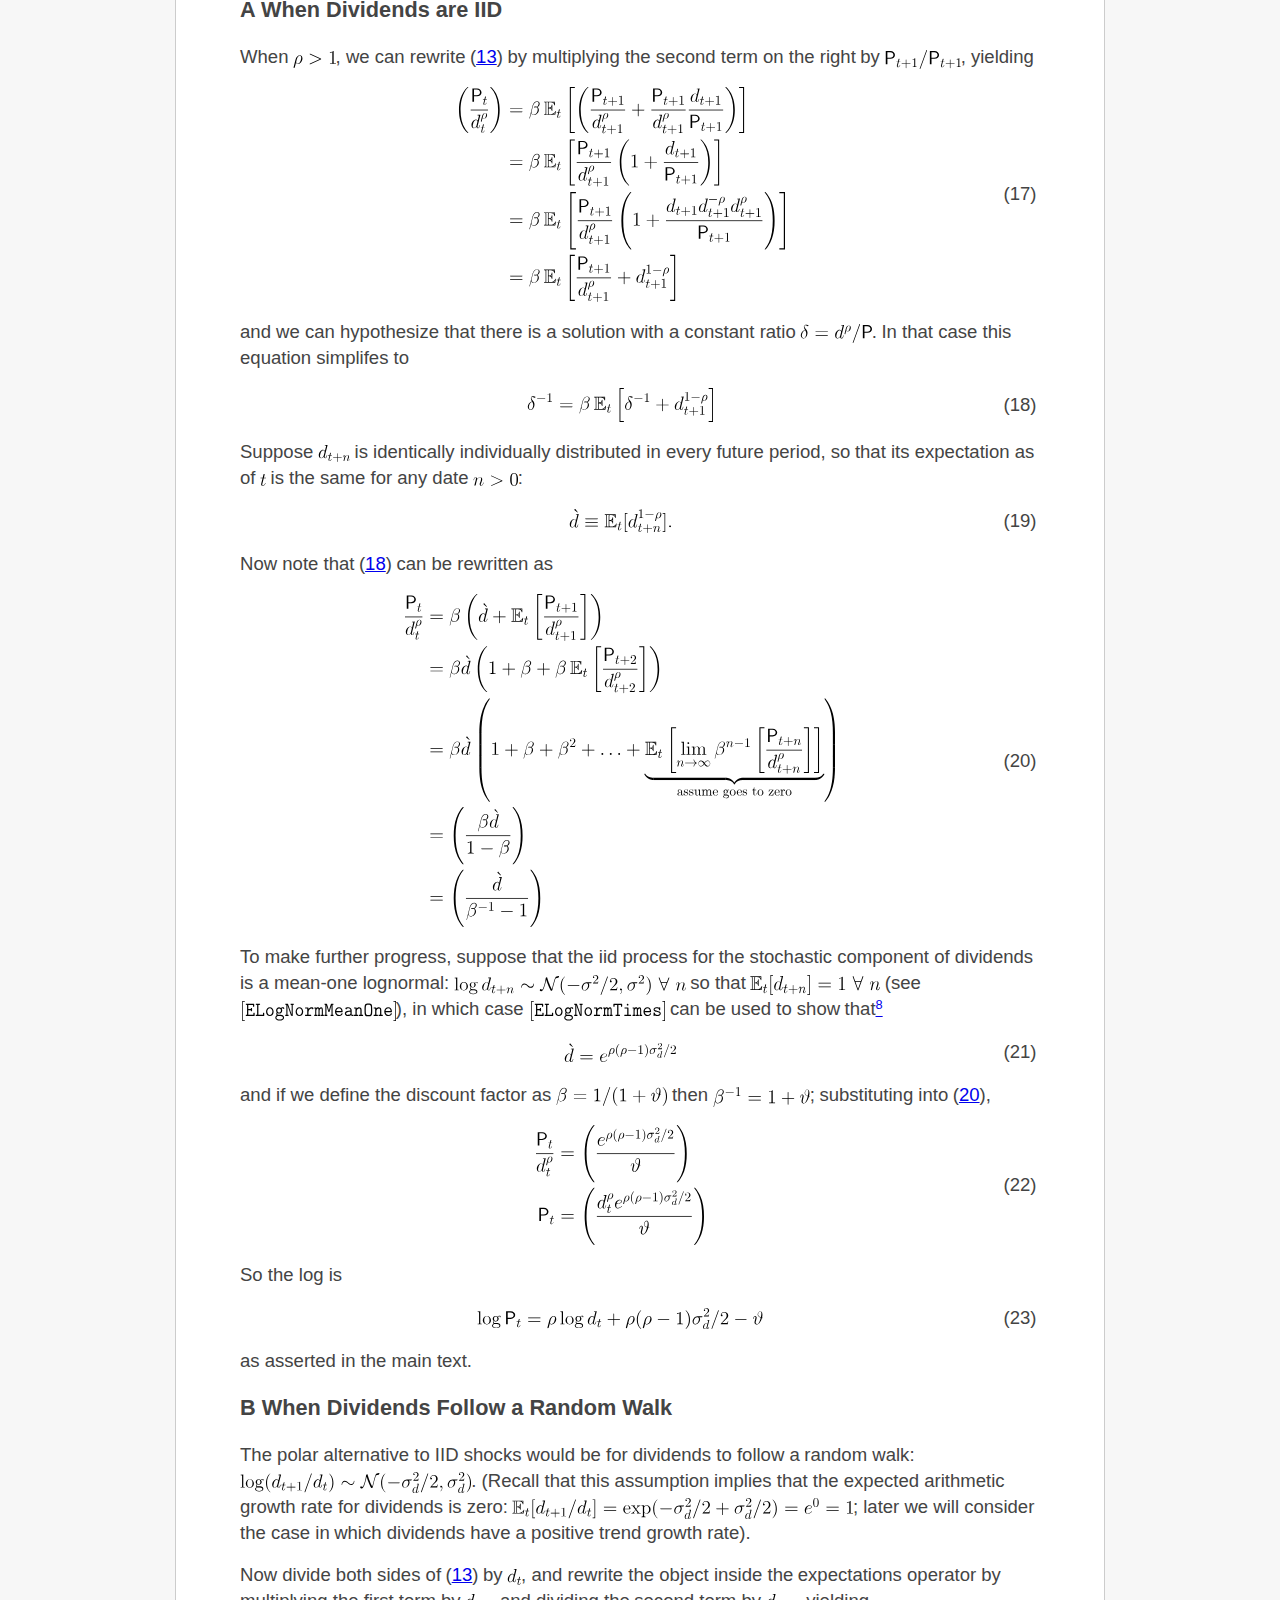
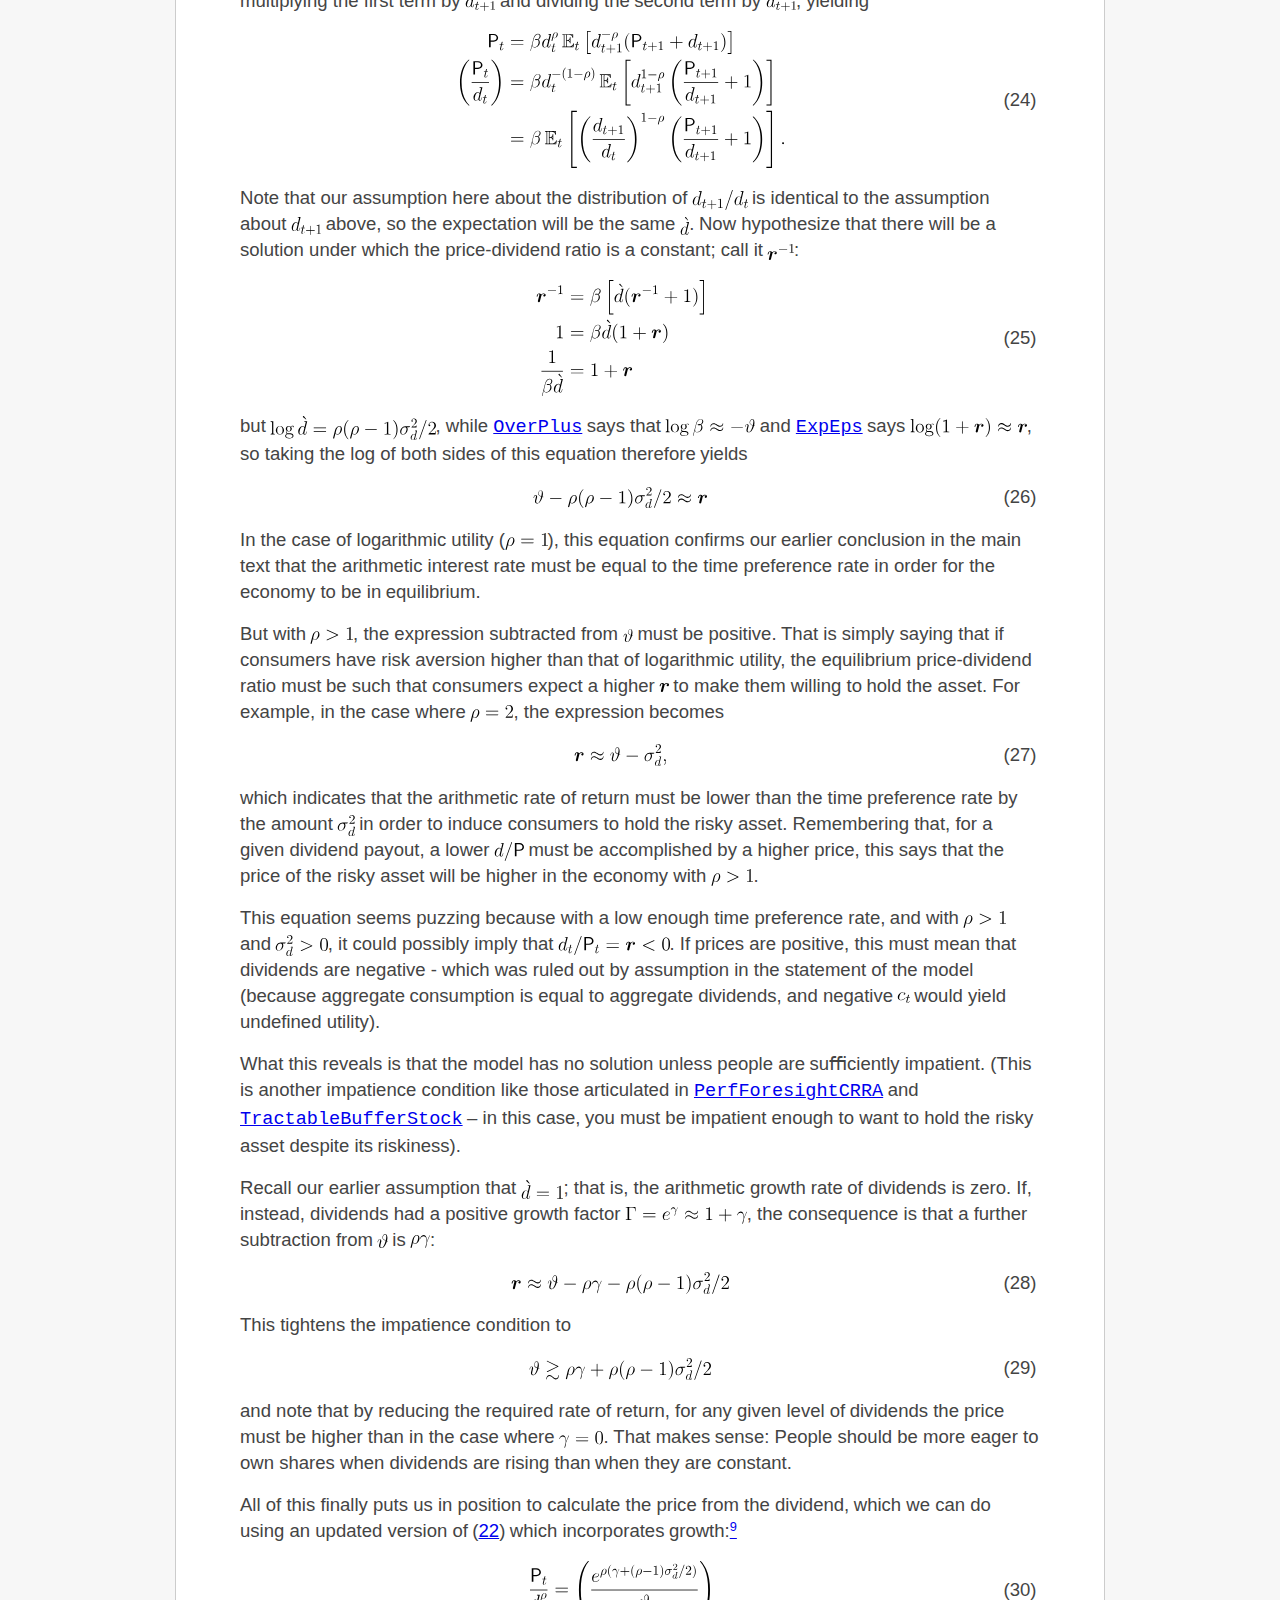
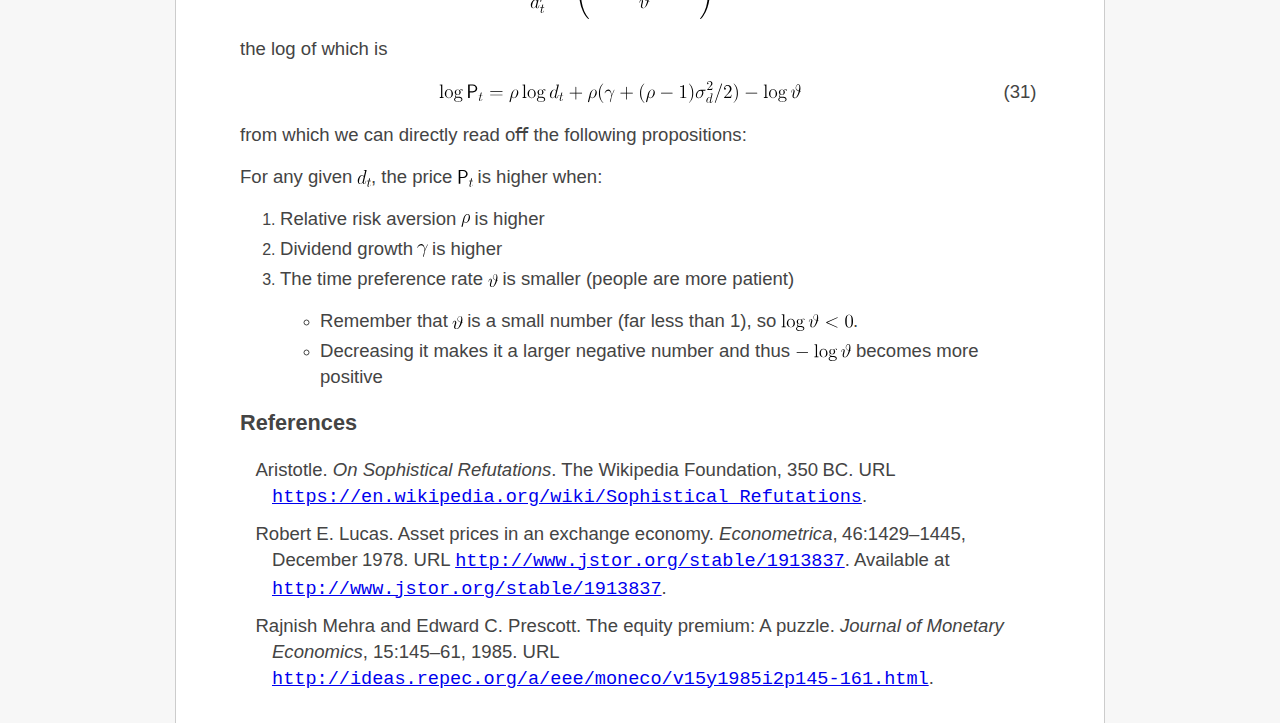
==== commit 57f52155: "Fix bib" ====
--- a/docs/index.html
+++ b/docs/index.html
@@ -11,9 +11,9 @@
 >
 <!--l. 14--><p class="noindent" ><img 
 src="LucasAssetPrice0x.svg" alt="© " class="math";align="absmiddle"><span 
-class="ecrm-0600">March 7, 2023, </span><a 
+class="ecrm-0600">March 10, 2023, </span><a 
 href="https://www.econ2.jhu.edu/people/ccarroll/" ><span 
-class="ecrm-0600">Christopher D. Carroll</span></a>                                                                                                  <a 
+class="ecrm-0600">Christopher D. Carroll</span></a>                                                                                                 <a 
 href="https://www.econ2.jhu.edu/people/ccarroll/public/lecturenotes" ><span 
 class="ecrm-0600">LucasAssetPrice</span></a>
    <div  
@@ -1568,12 +1568,6 @@
   161.html" class="url" ><span 
 class="ectt-1440">http://ideas.repec.org/a/eee/moneco/v15y1985i2p145-161.html</span></a><span 
 class="ecrm-1440">.</span>
-  <span 
-class="ecrm-1440">Available                                                                                 at</span>
-  <a 
-href="http://ideas.repec.org/a/eee/moneco/v15y1985i2p145-161.html" class="url" ><span 
-class="ectt-1440">http://ideas.repec.org/a/eee/moneco/v15y1985i2p145-161.html</span></a><span 
-class="ecrm-1440">.</span>
 </p>
   </div>
     
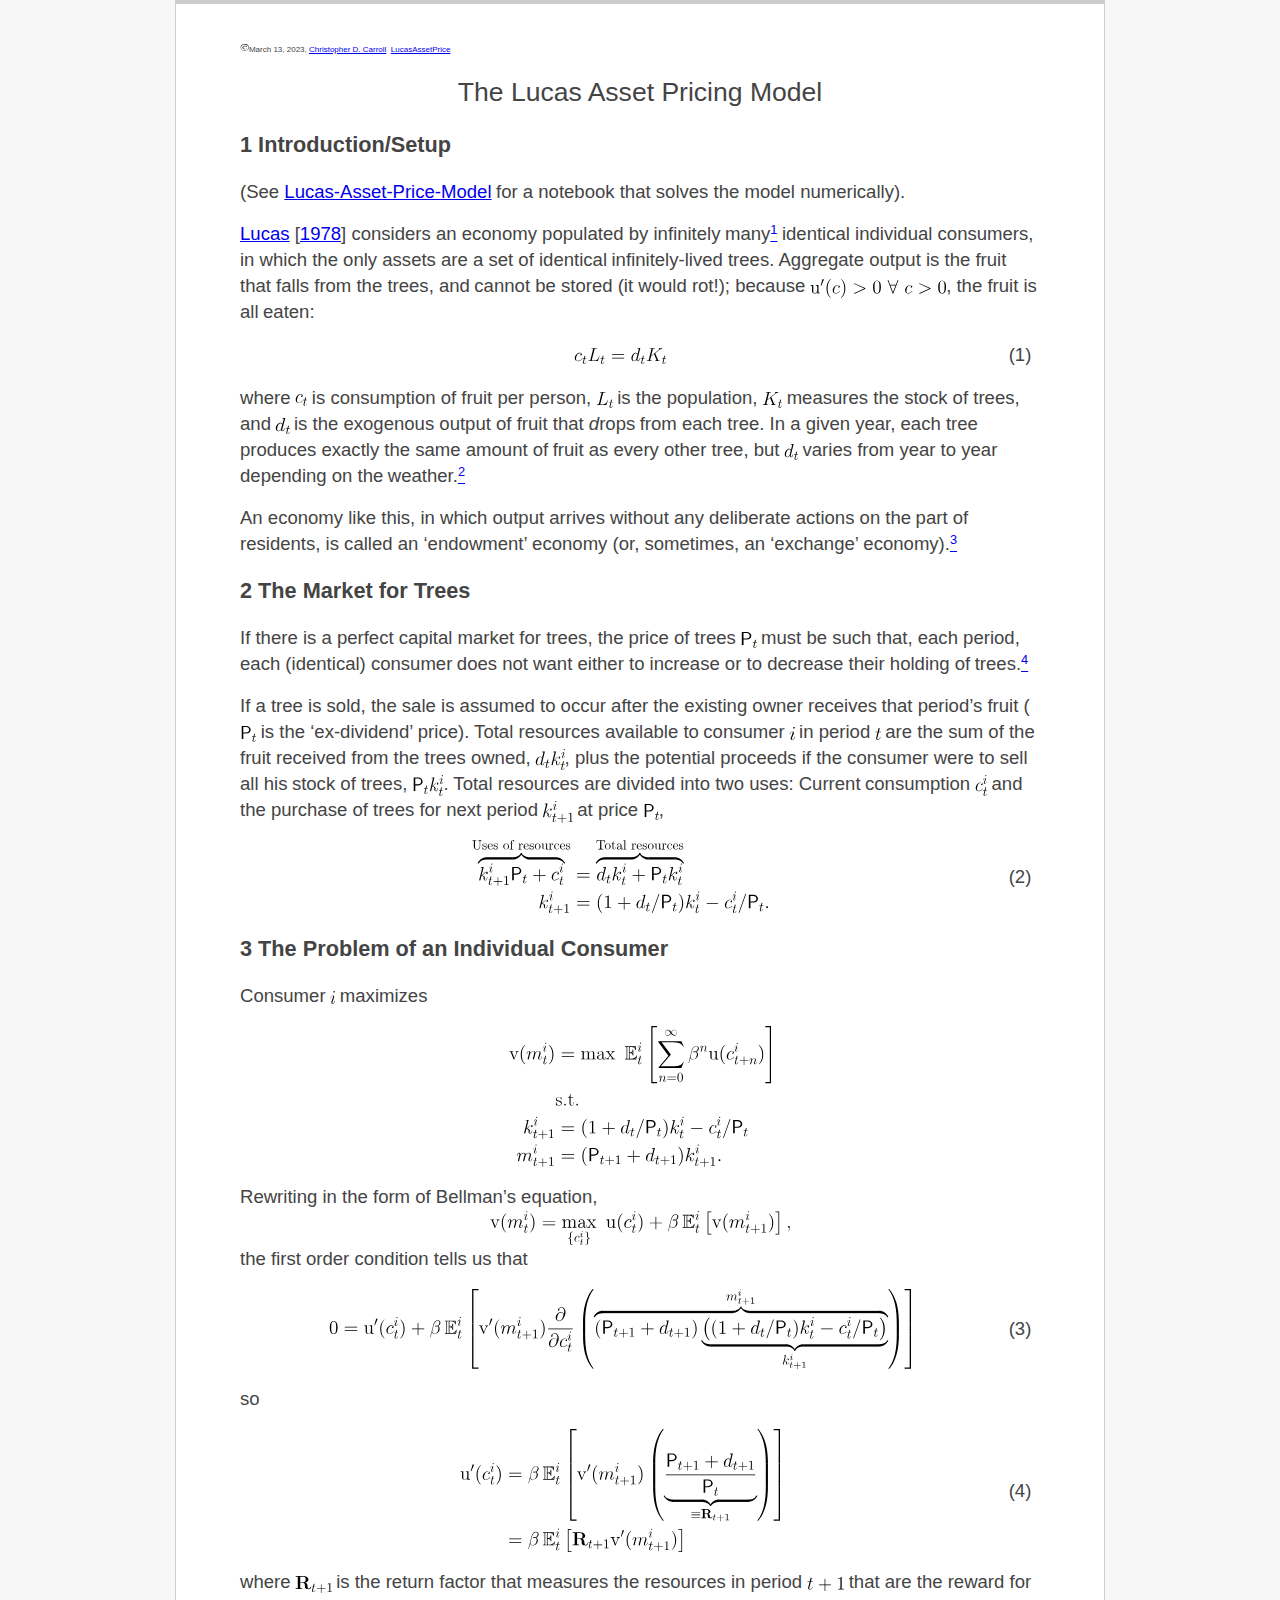
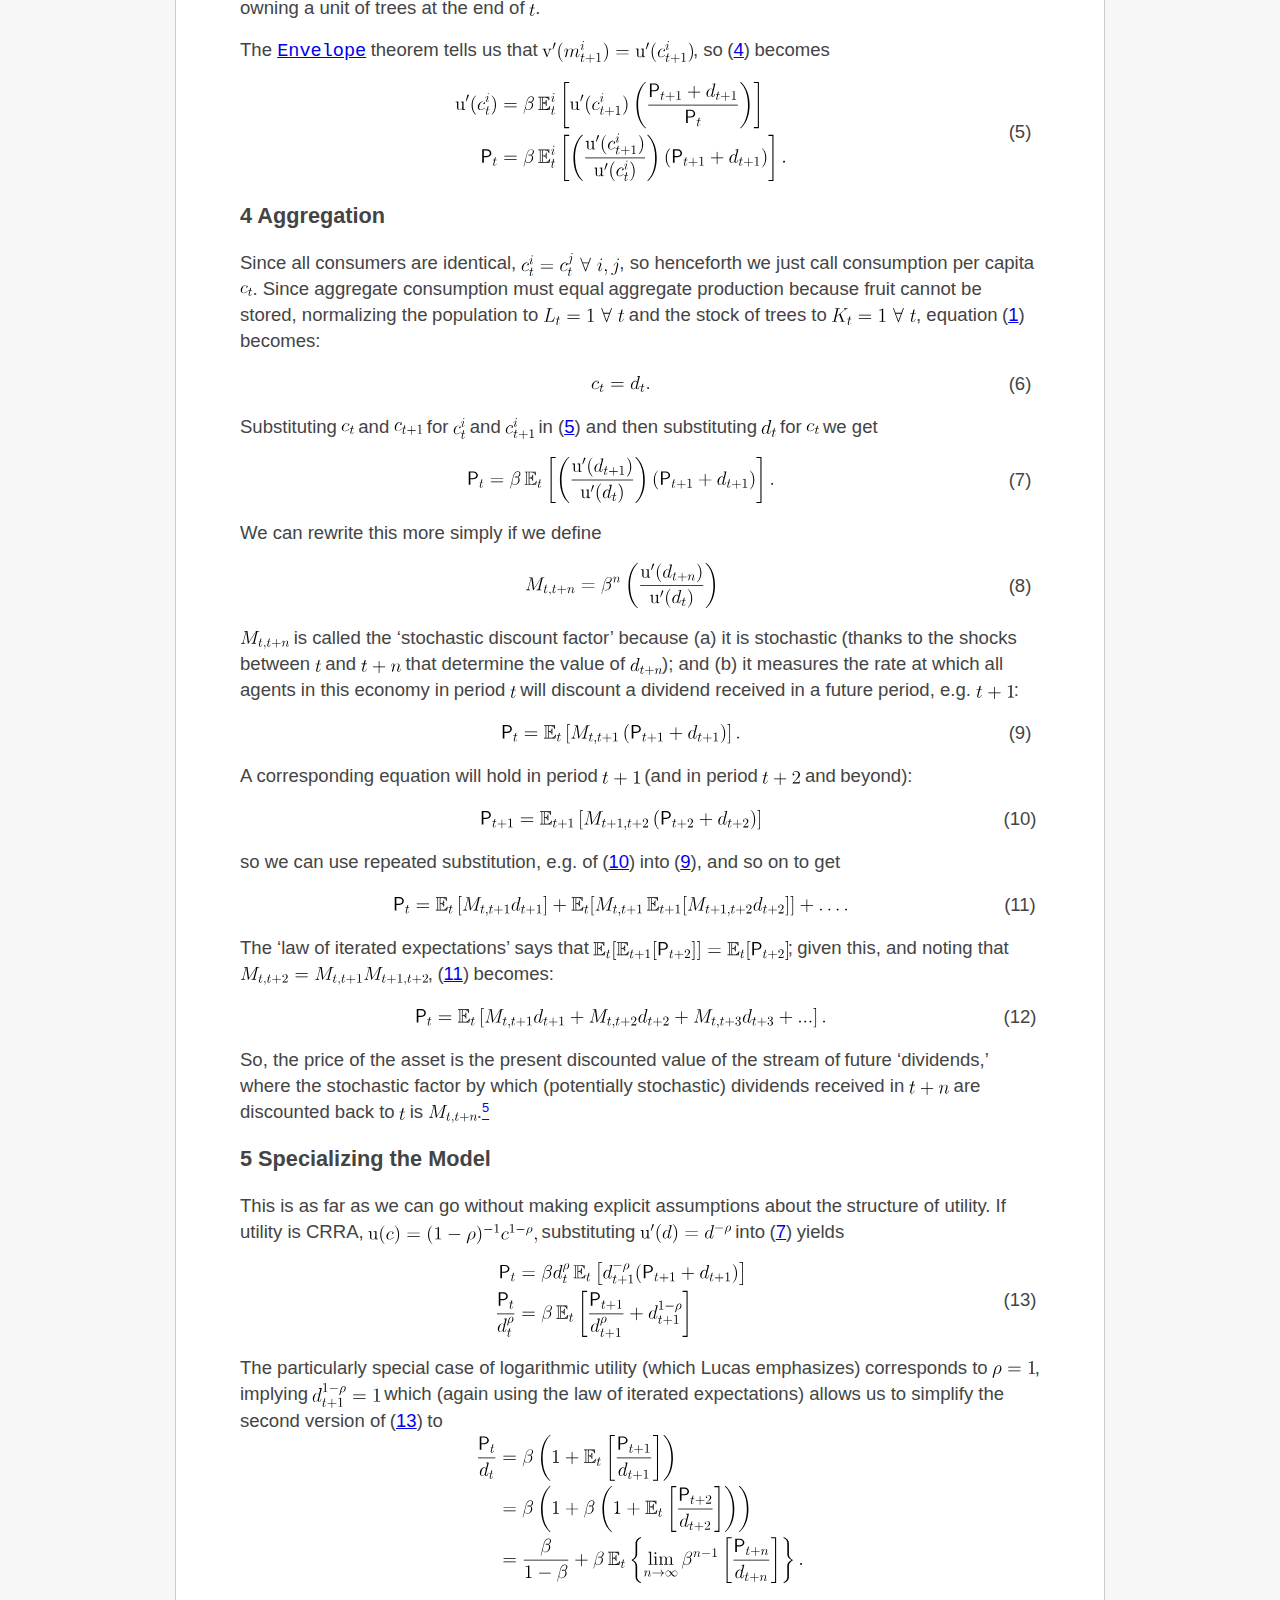
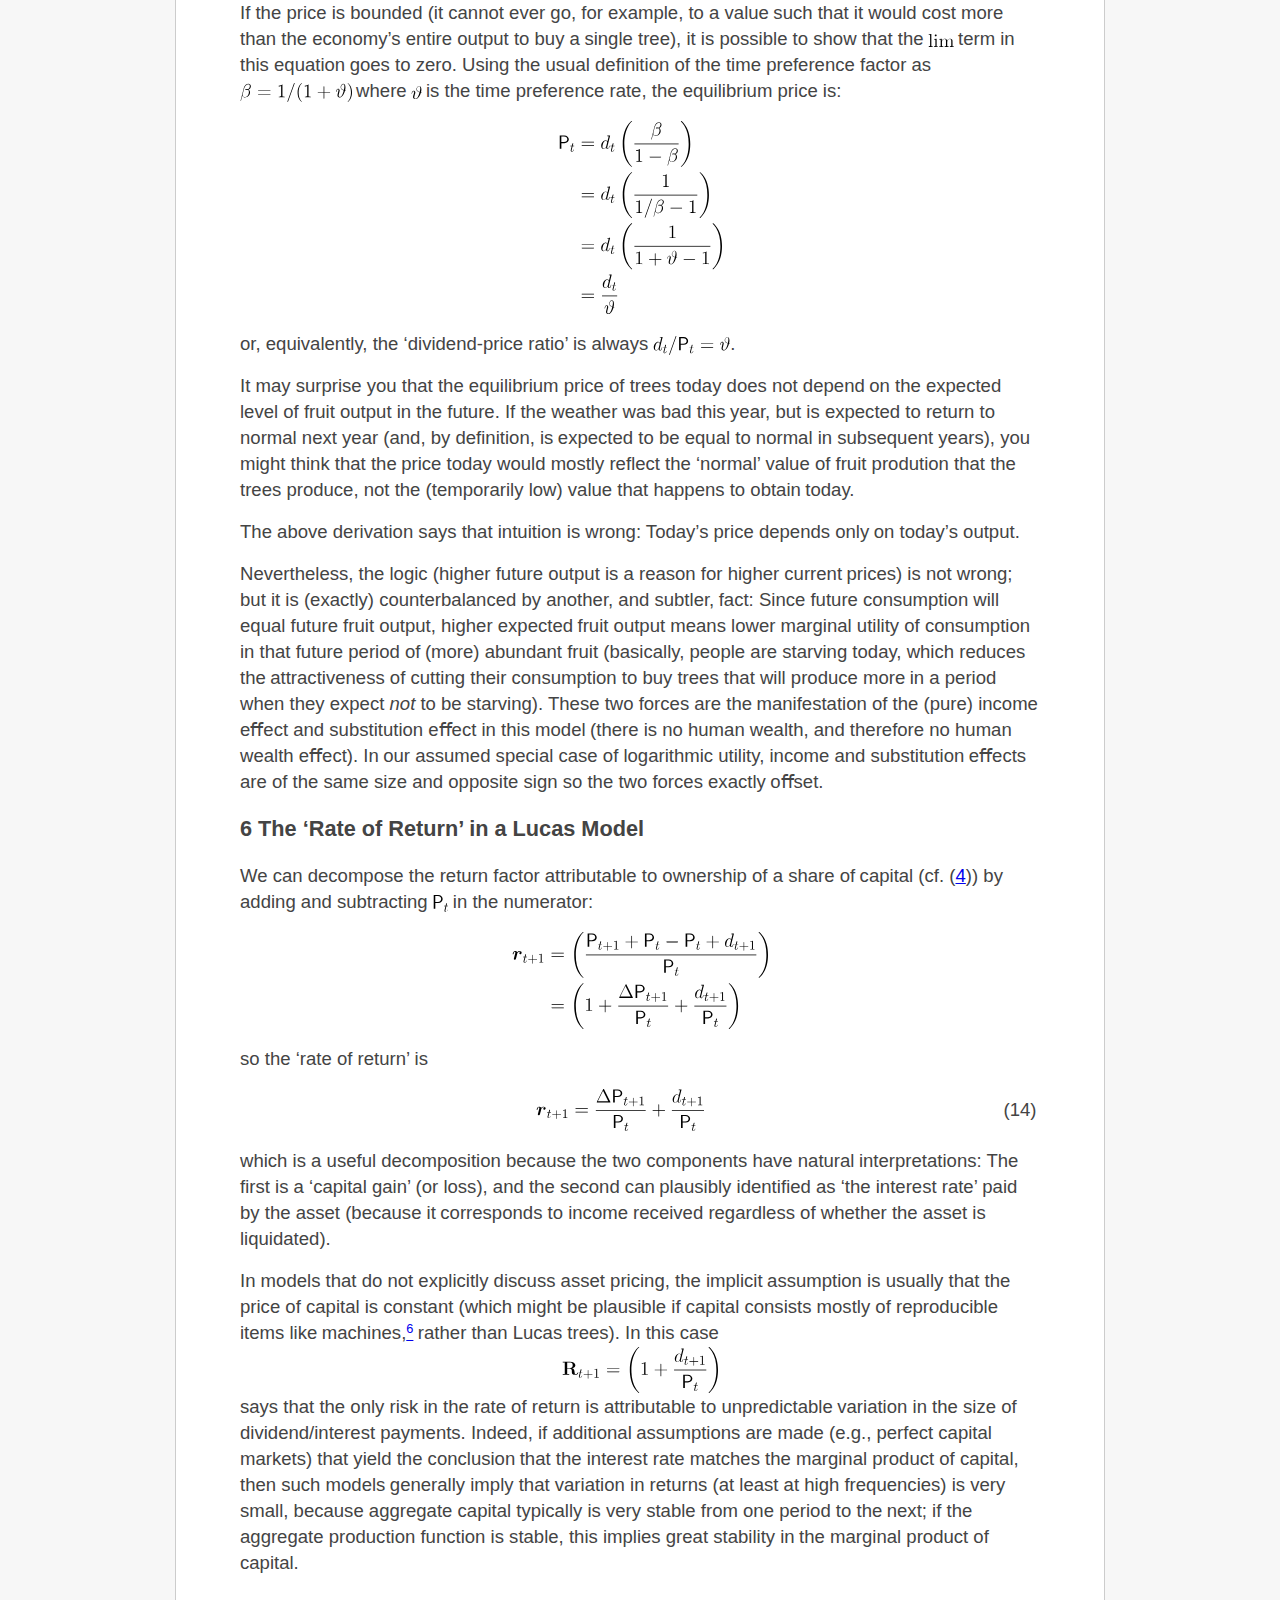
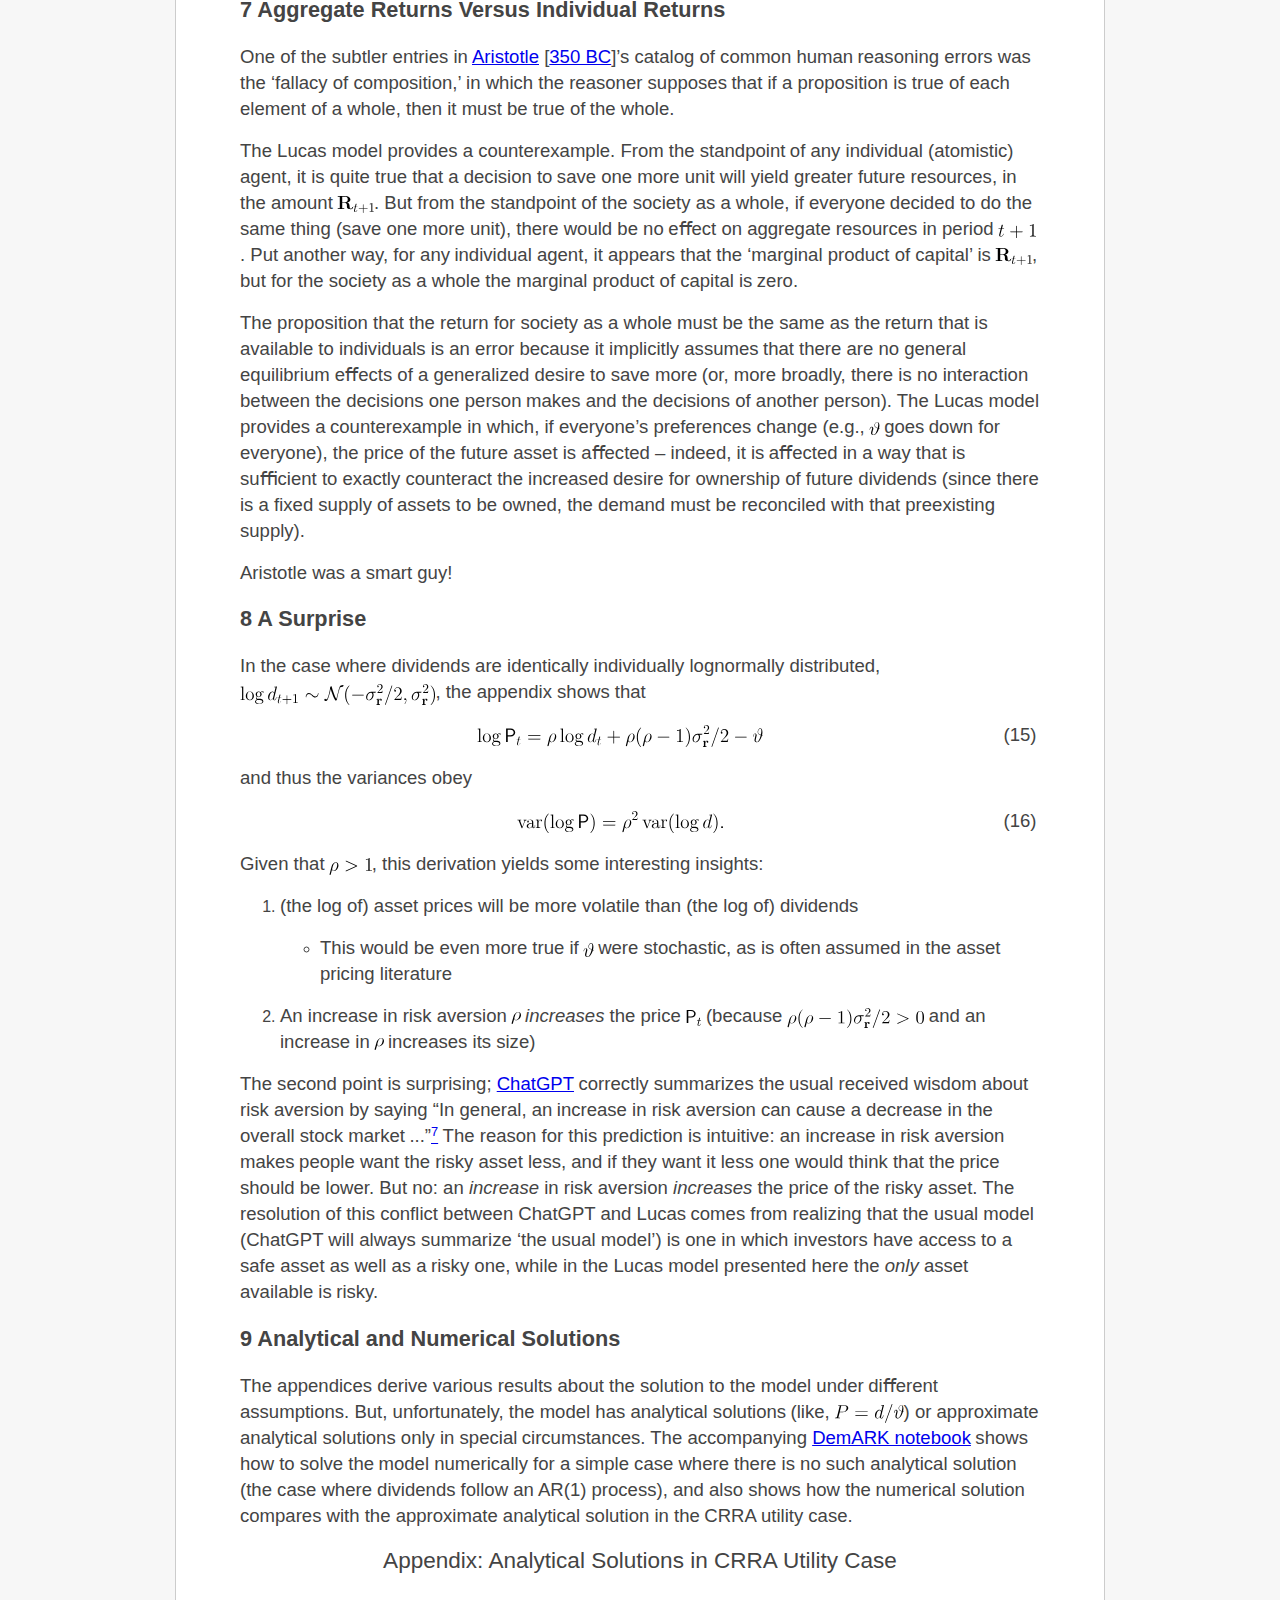
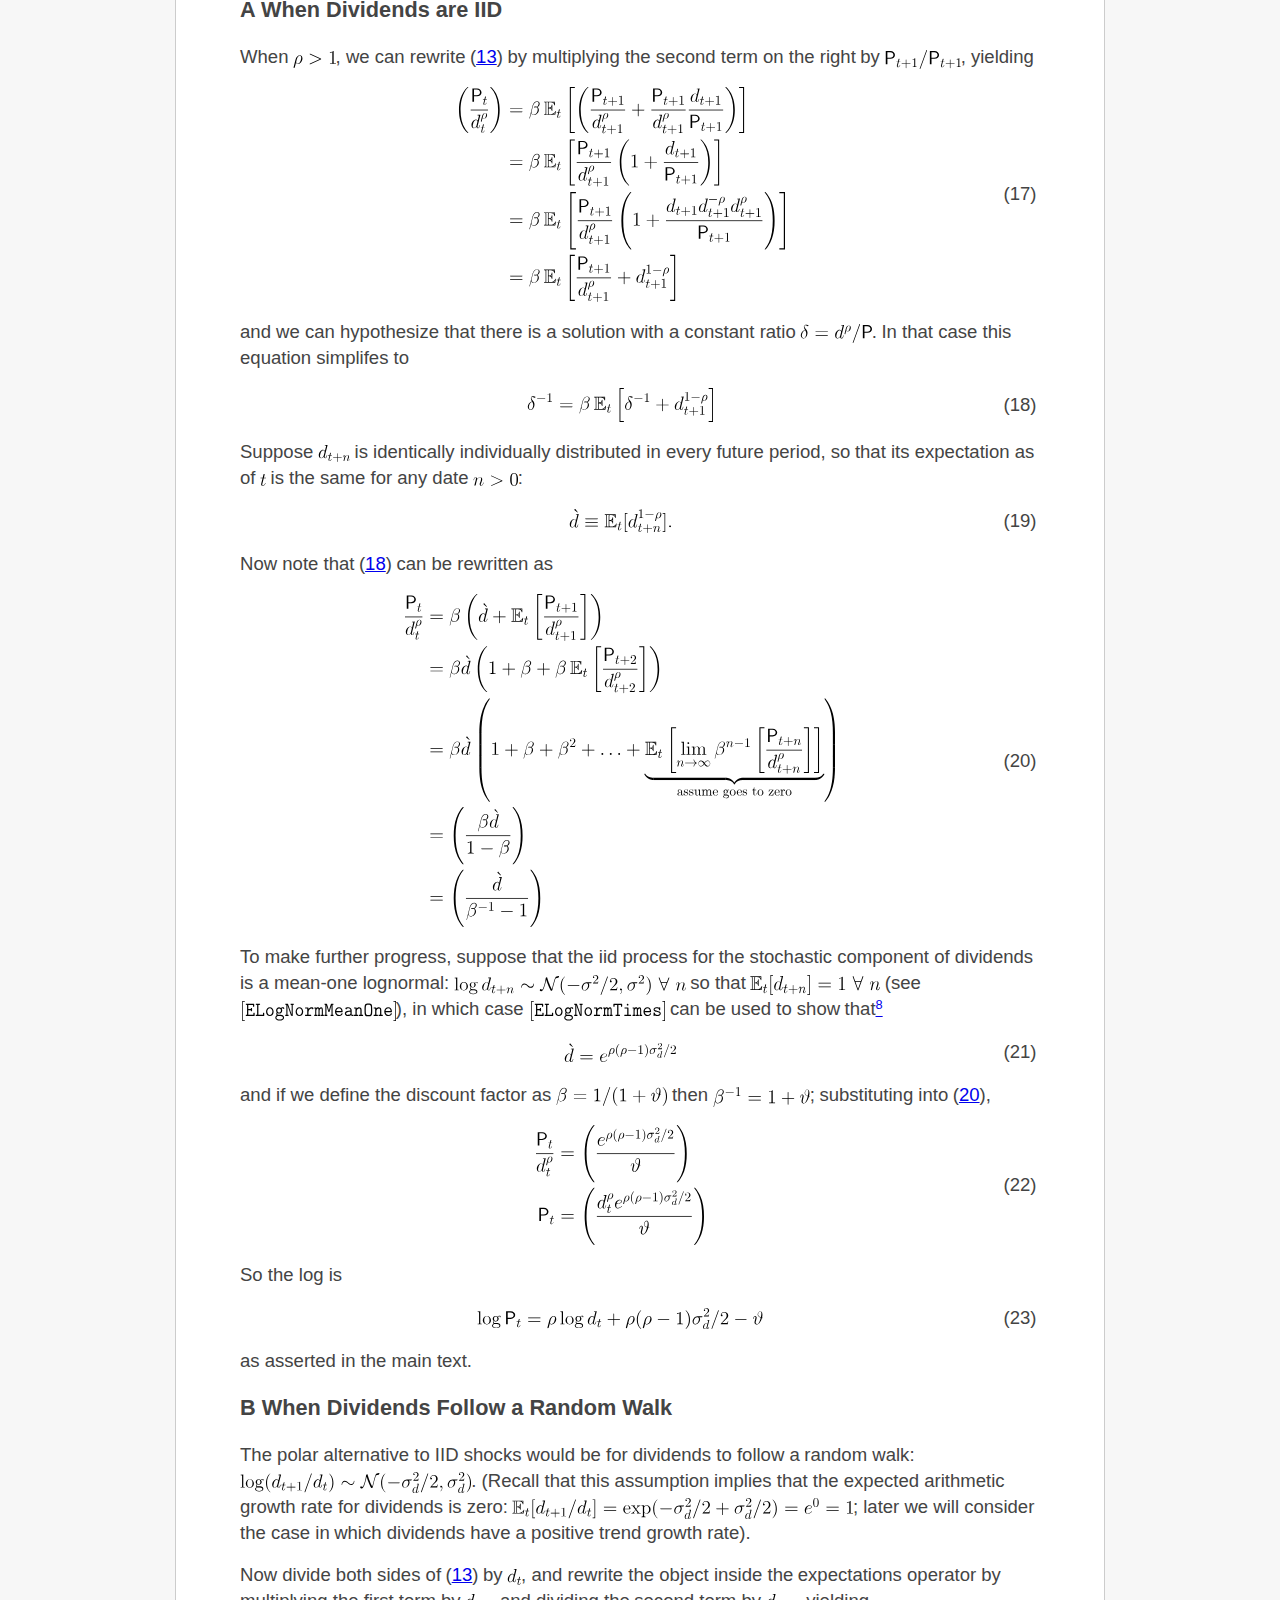
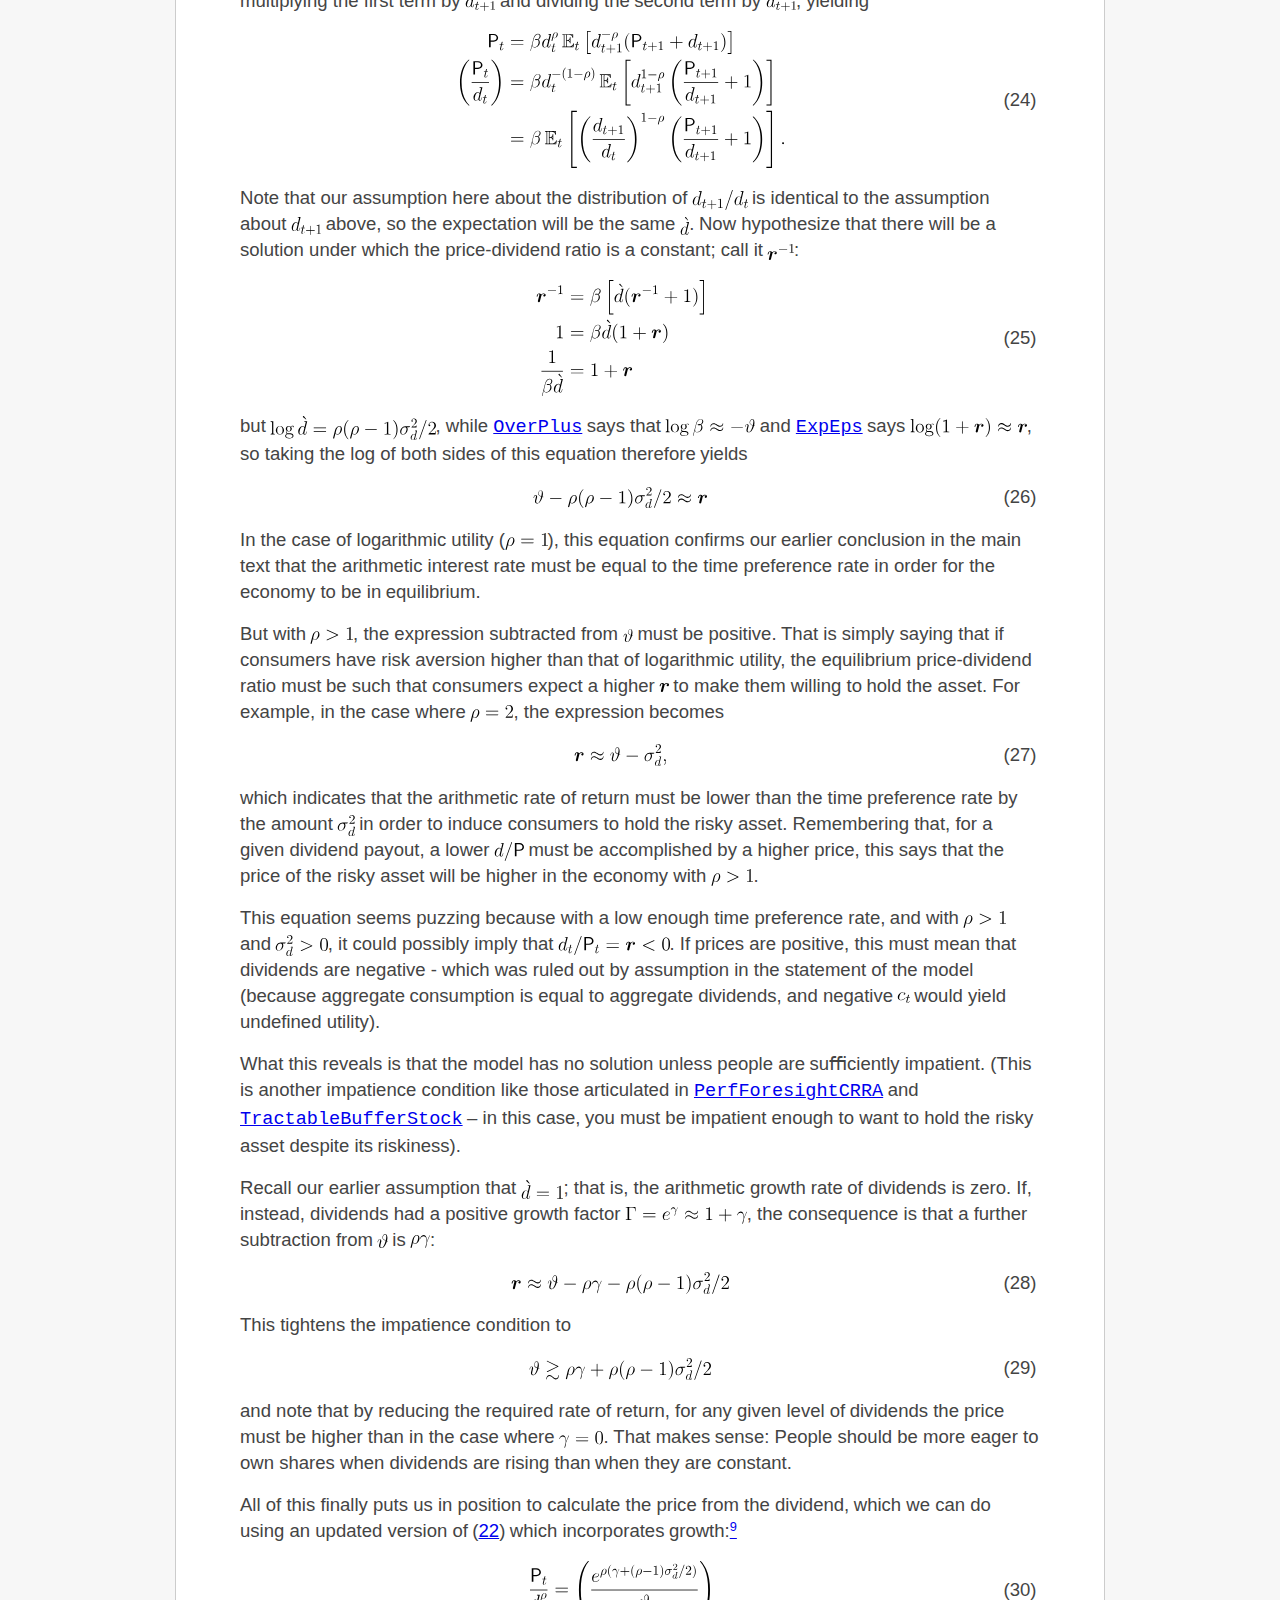
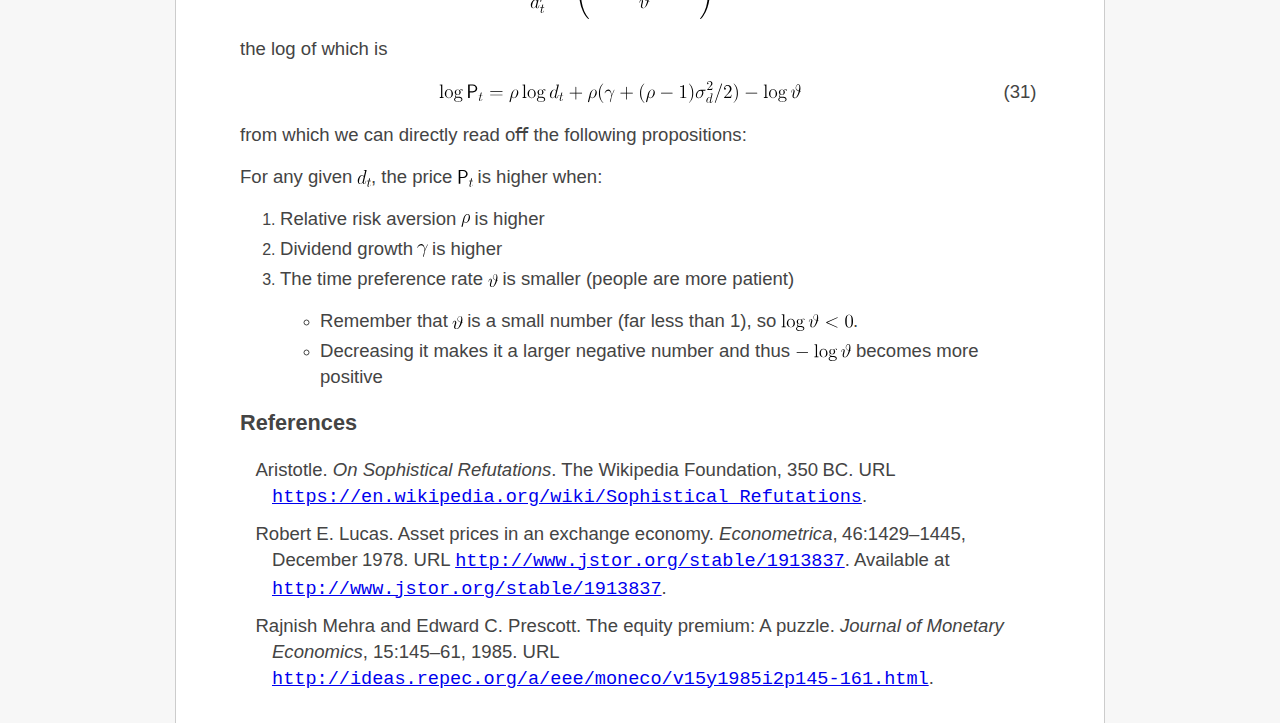
==== commit ebcffe57: "Update to incorporate Mv77 revisions" ====
--- a/docs/index.html
+++ b/docs/index.html
@@ -11,7 +11,7 @@
 >
 <!--l. 14--><p class="noindent" ><img 
 src="LucasAssetPrice0x.svg" alt="© " class="math";align="absmiddle"><span 
-class="ecrm-0600">March 10, 2023, </span><a 
+class="ecrm-0600">March 13, 2023, </span><a 
 href="https://www.econ2.jhu.edu/people/ccarroll/" ><span 
 class="ecrm-0600">Christopher D. Carroll</span></a>                                                                                                 <a 
 href="https://www.econ2.jhu.edu/people/ccarroll/public/lecturenotes" ><span 
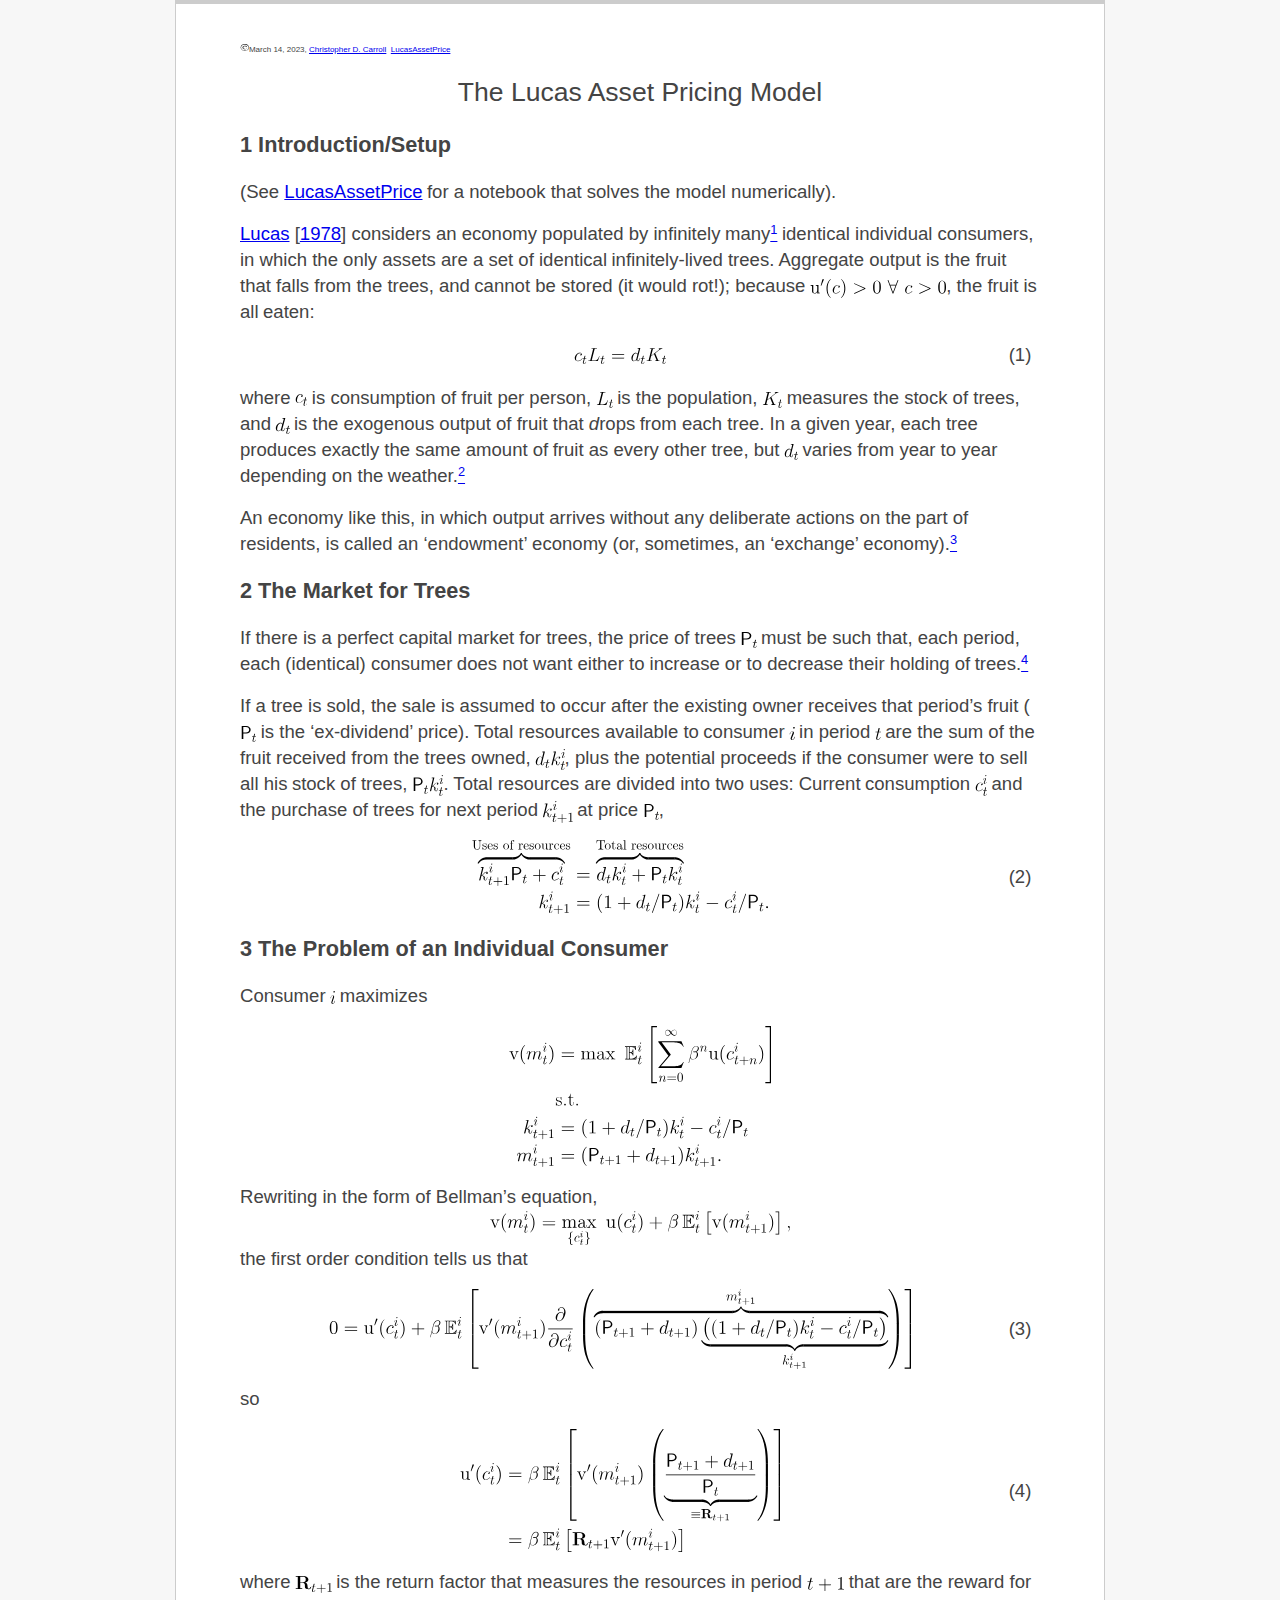
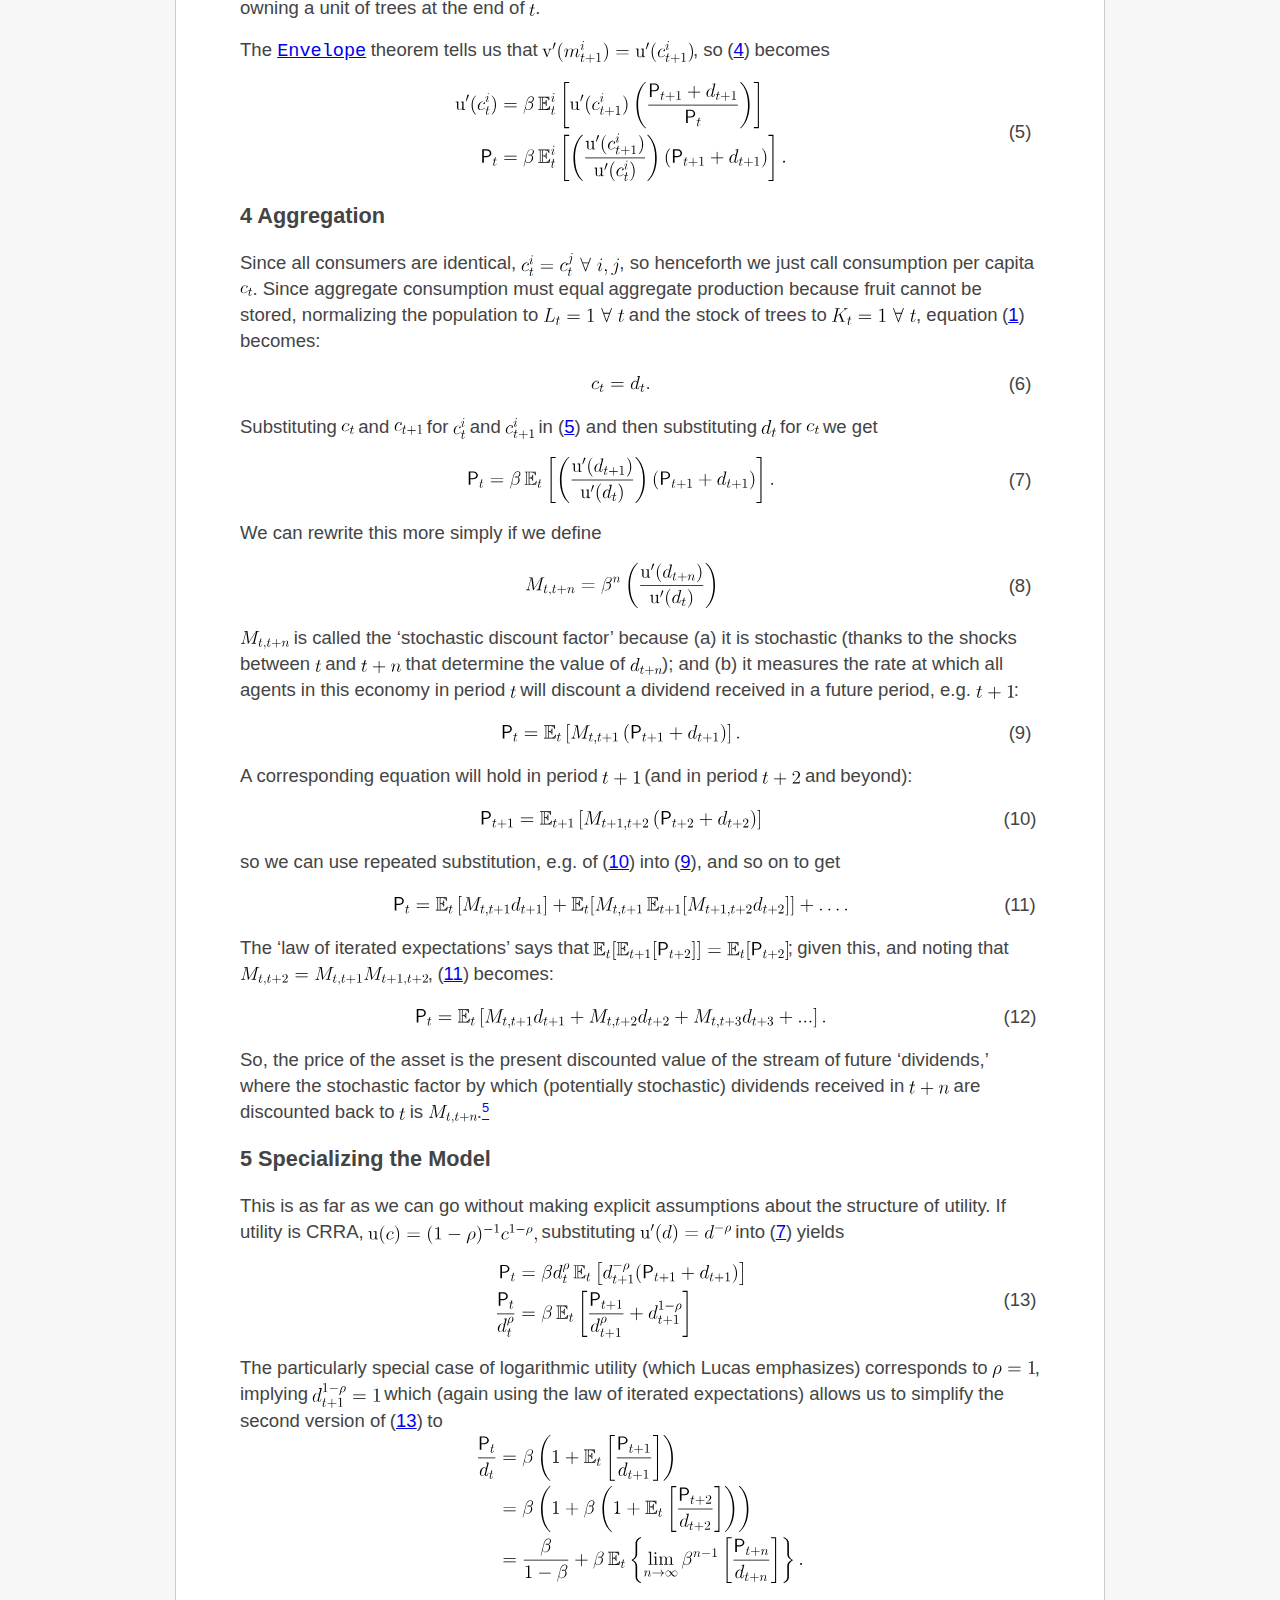
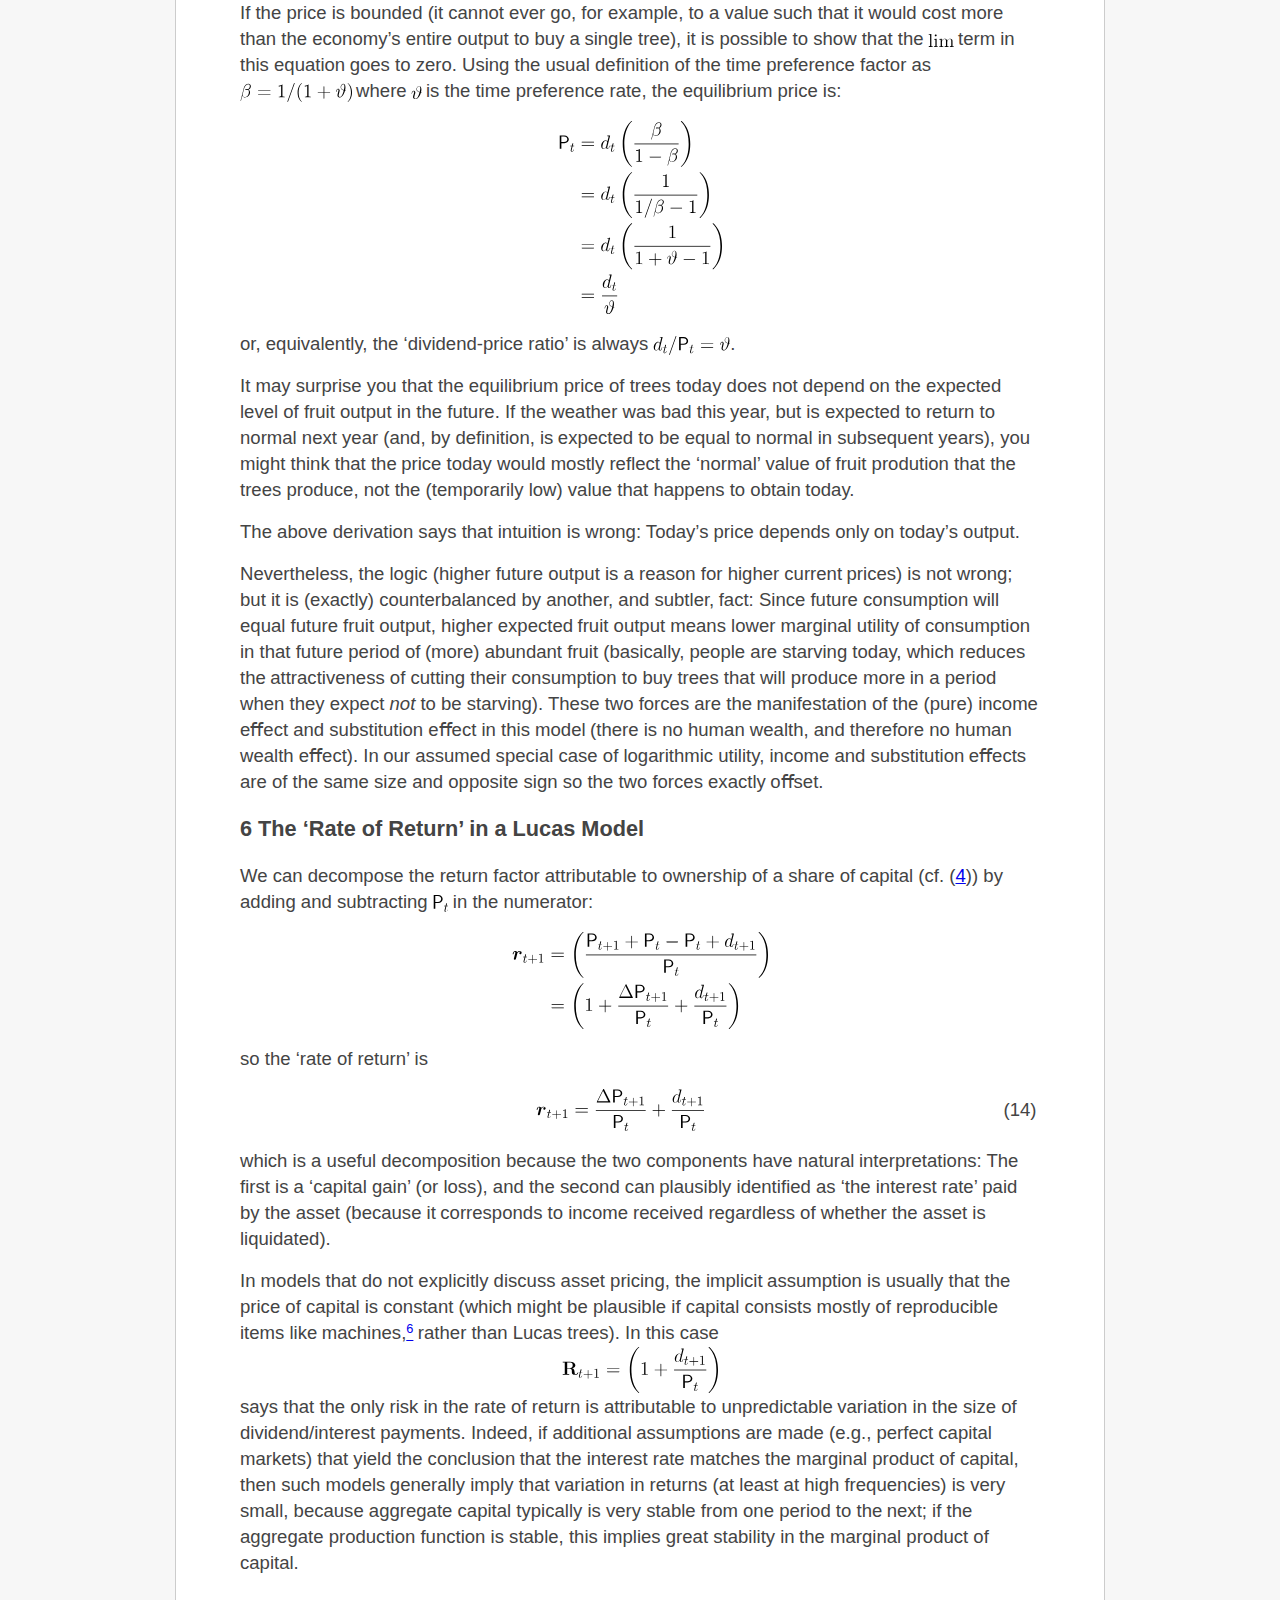
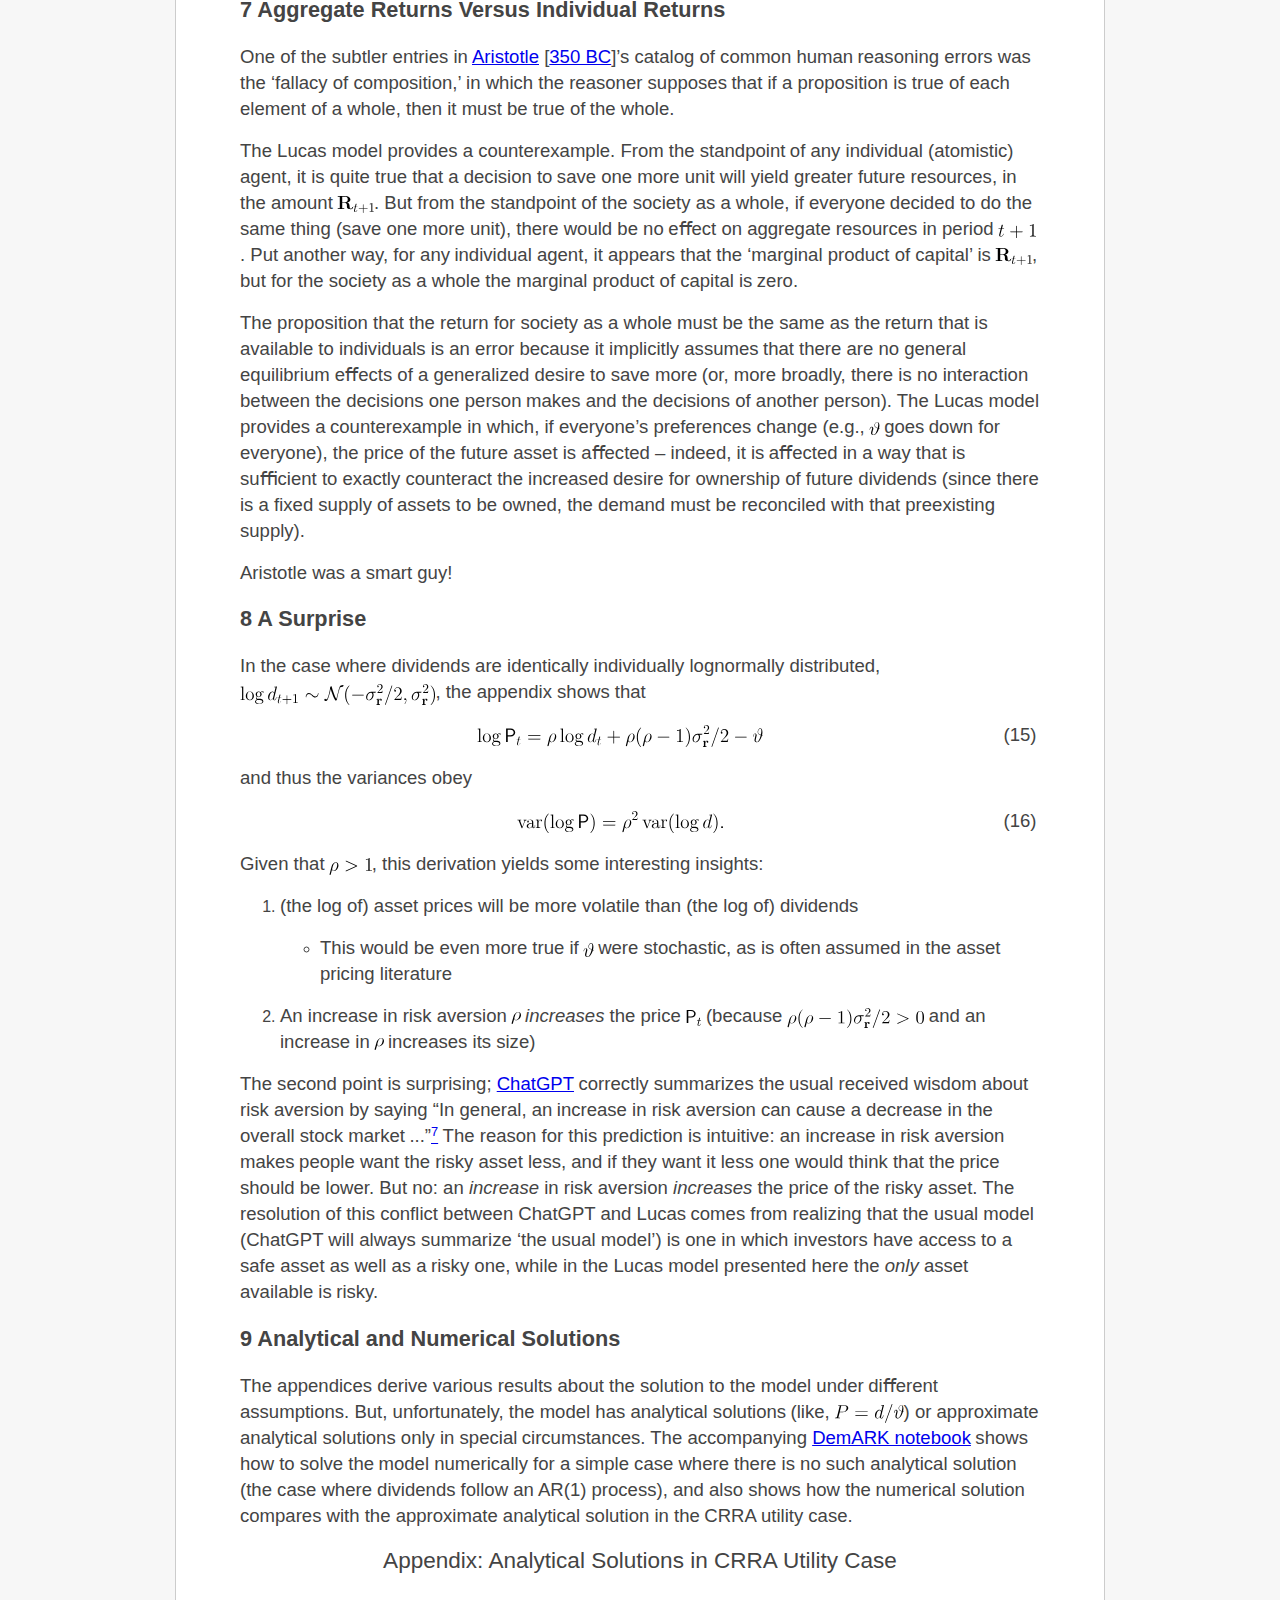
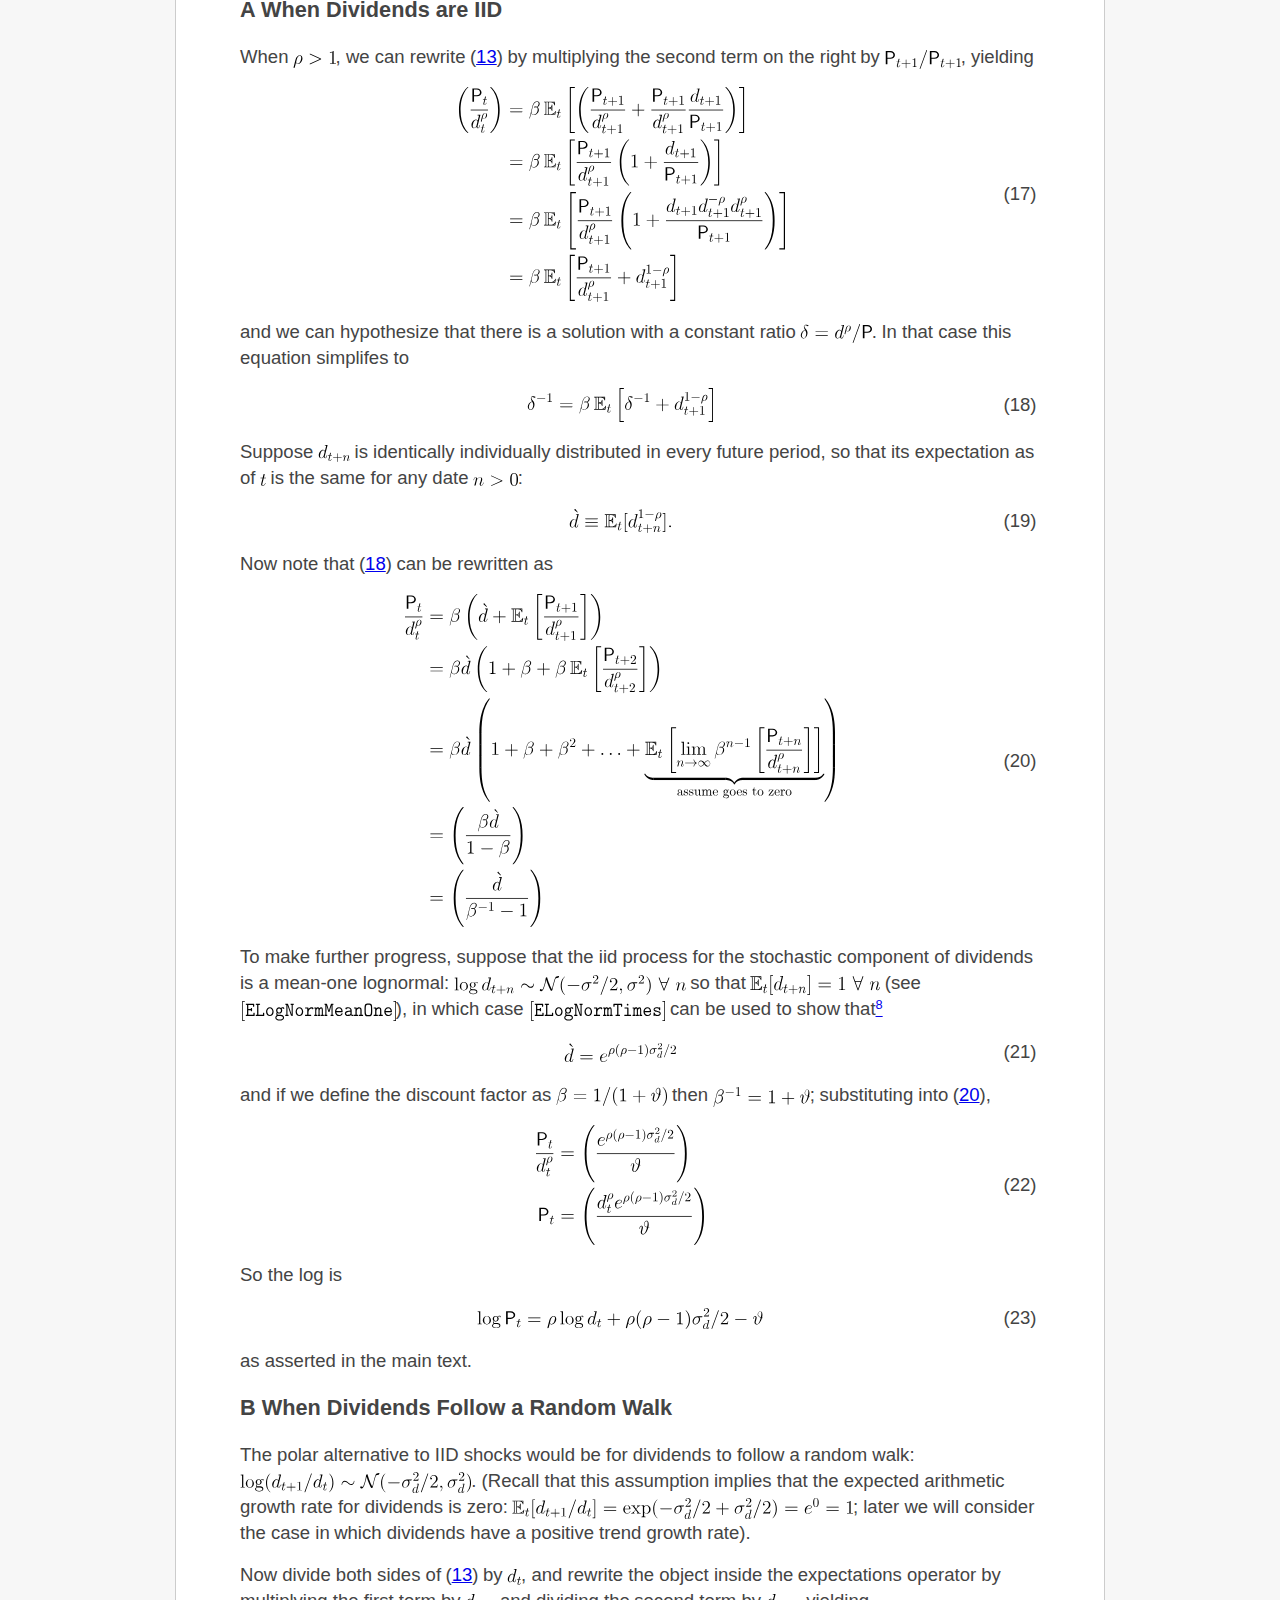
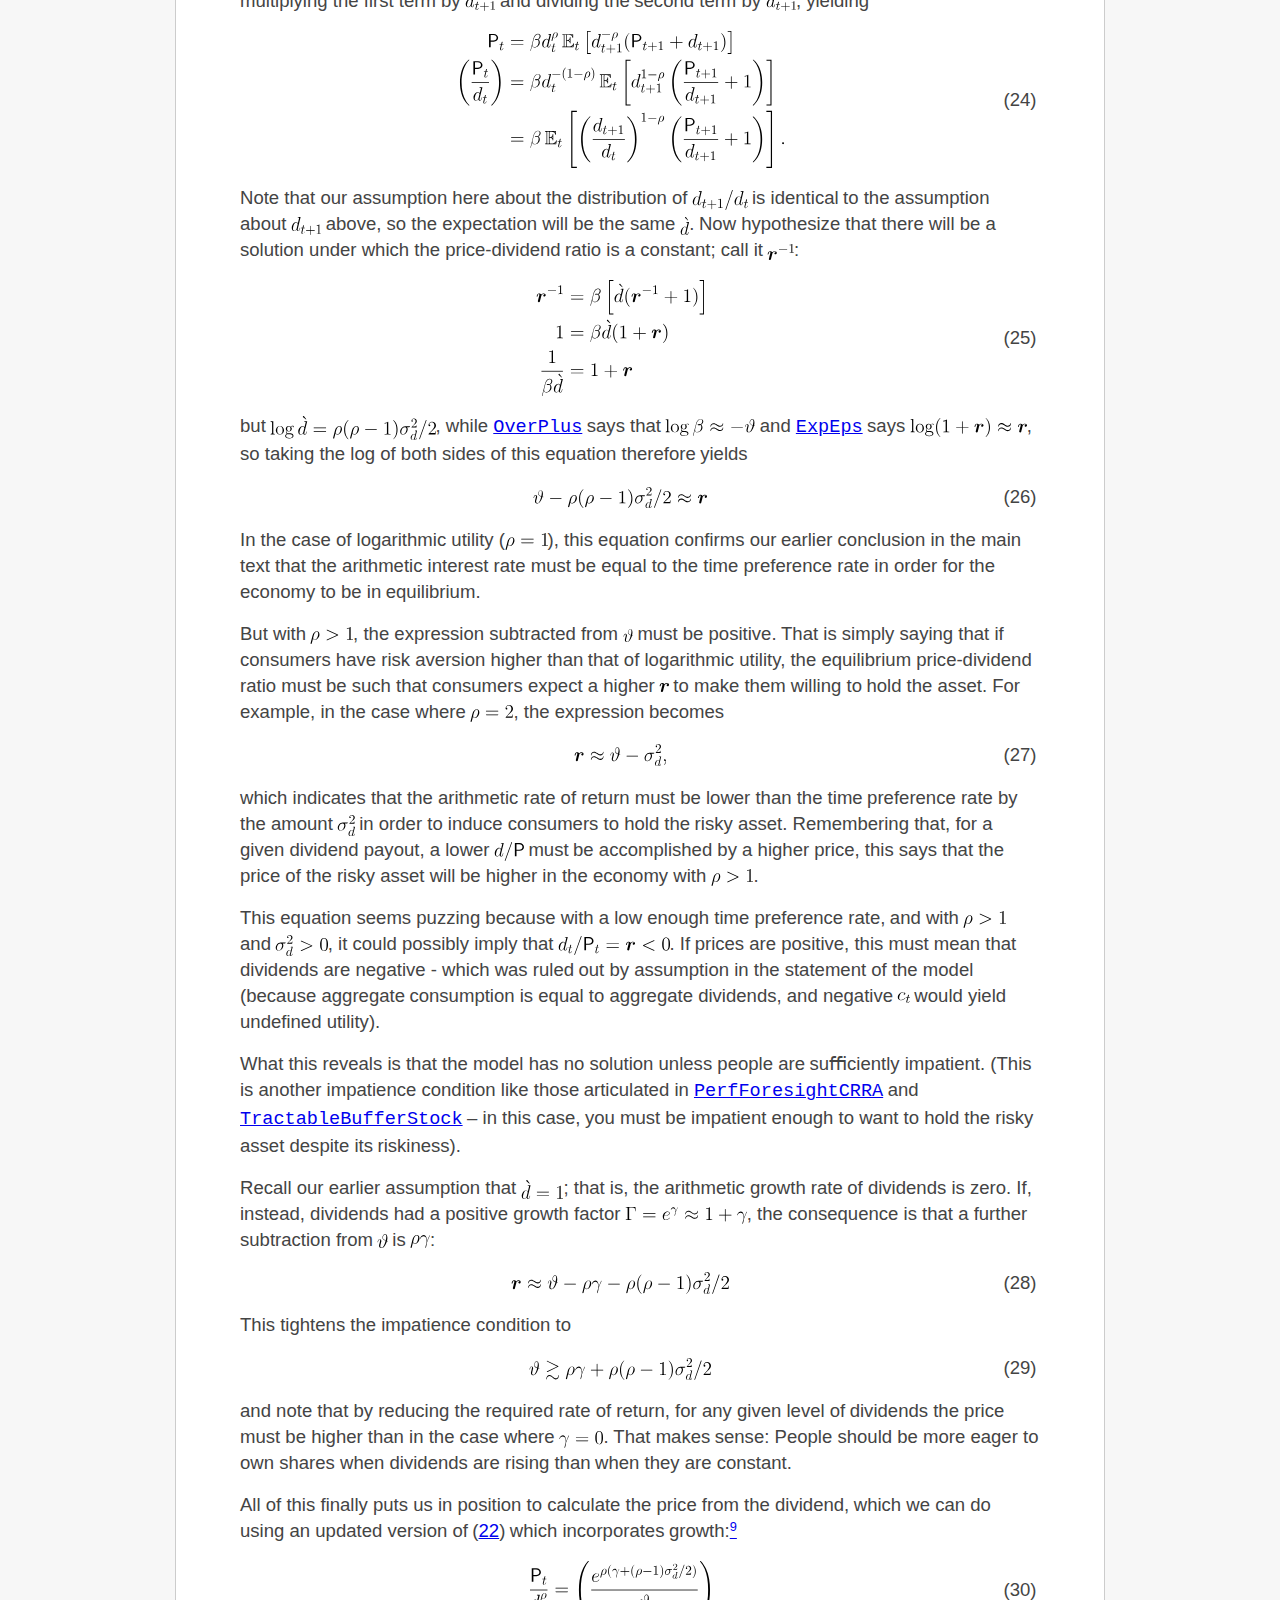
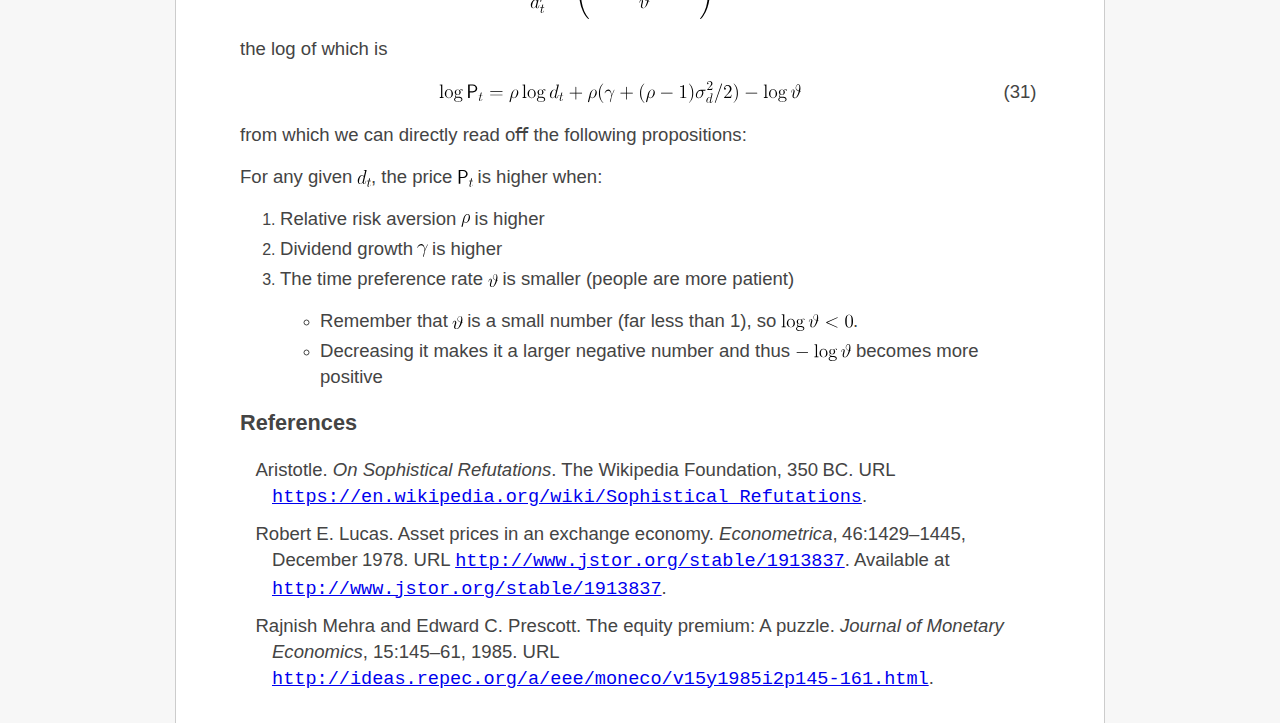
==== commit 3874ac7b: "Update link to notebook" ====
--- a/docs/index.html
+++ b/docs/index.html
@@ -11,7 +11,7 @@
 >
 <!--l. 14--><p class="noindent" ><img 
 src="LucasAssetPrice0x.svg" alt="© " class="math";align="absmiddle"><span 
-class="ecrm-0600">March 13, 2023, </span><a 
+class="ecrm-0600">March 14, 2023, </span><a 
 href="https://www.econ2.jhu.edu/people/ccarroll/" ><span 
 class="ecrm-0600">Christopher D. Carroll</span></a>                                                                                                 <a 
 href="https://www.econ2.jhu.edu/people/ccarroll/public/lecturenotes" ><span 
@@ -27,8 +27,8 @@
 class="ecrm-1440">Introduction/Setup</span></h3>
 <!--l. 25--><p class="noindent" ><span 
 class="ecrm-1440">(See </span><a 
-href="https://econ-ark.org/materials/lucas-asset-price-model?launch" ><span 
-class="ecrm-1440">Lucas-Asset-Price-Model</span></a> <span 
+href="https://econ-ark.org/materials/LucasAssetPrice?launch" ><span 
+class="ecrm-1440">LucasAssetPrice</span></a> <span 
 class="ecrm-1440">for a notebook that solves the model numerically).</span>
 <!--l. 27--><p class="indent" >   <a 
 href="#Xlucas:assetpricing"><span 
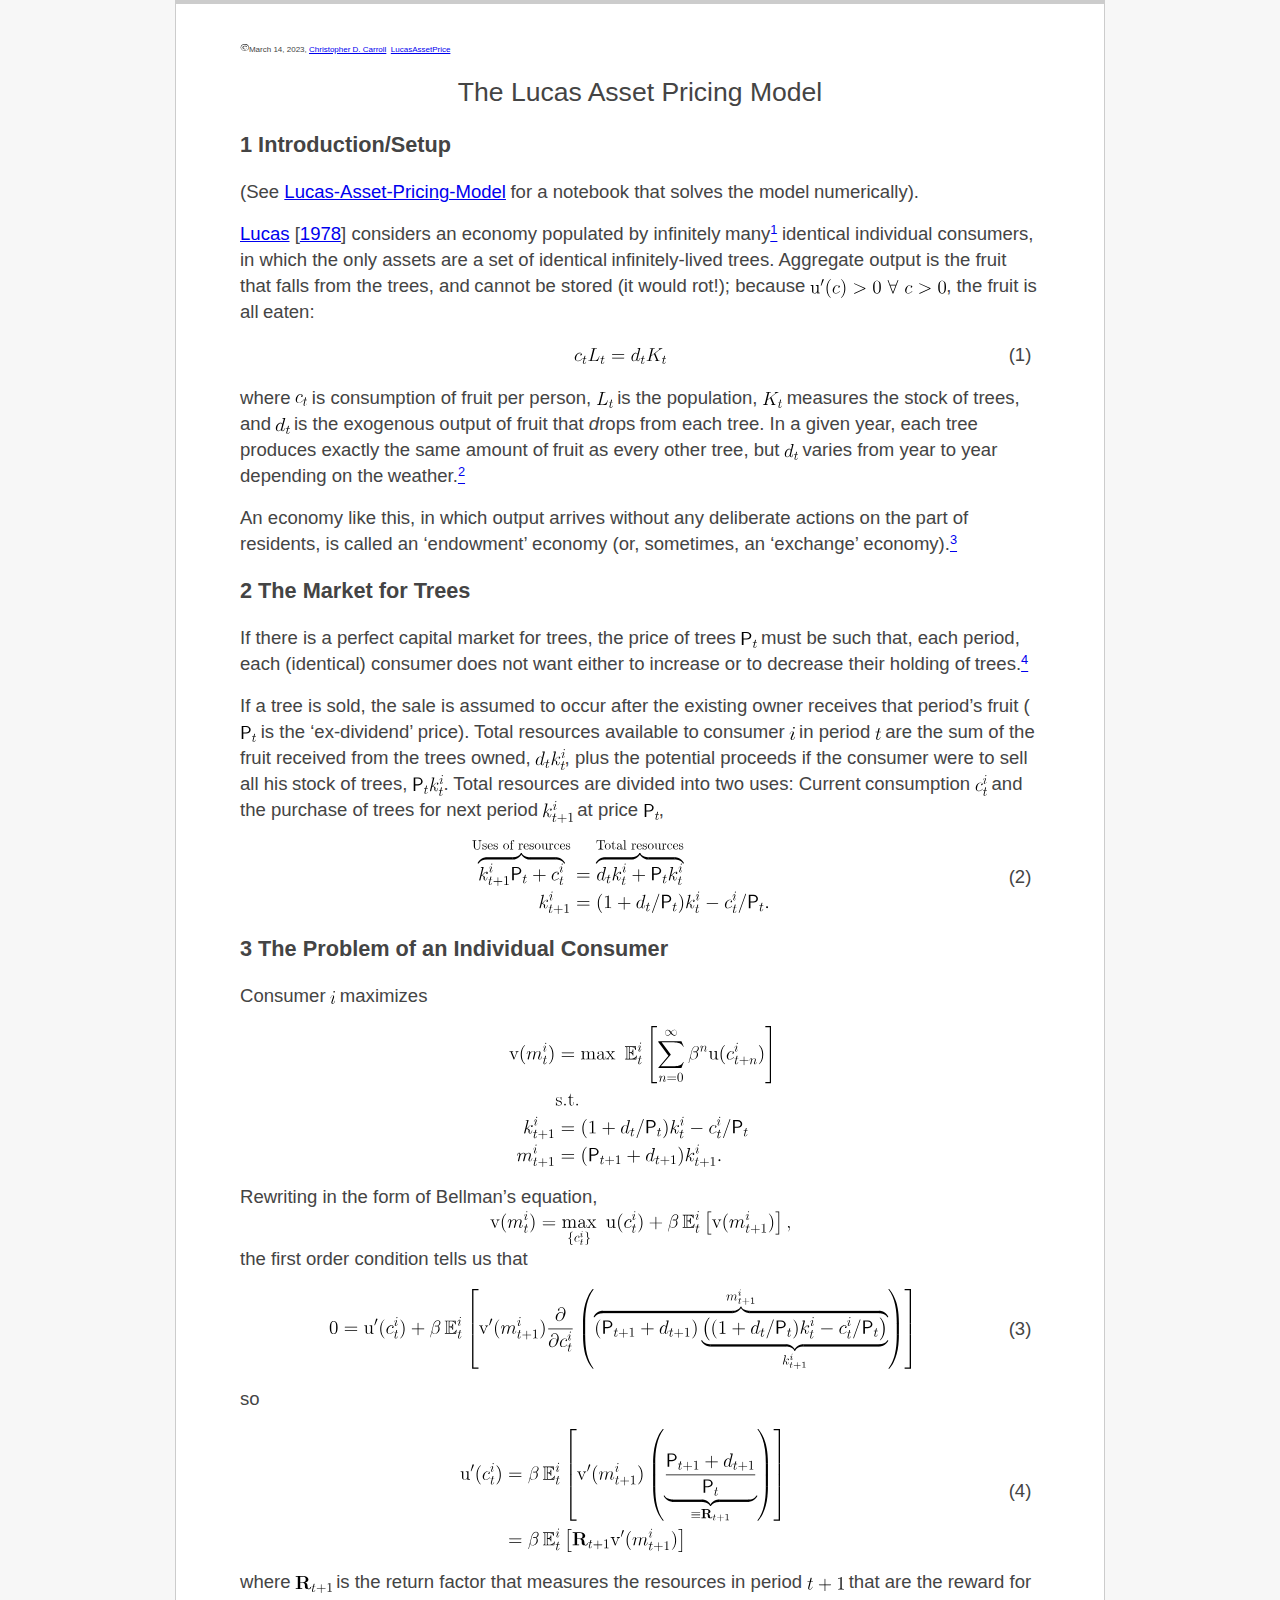
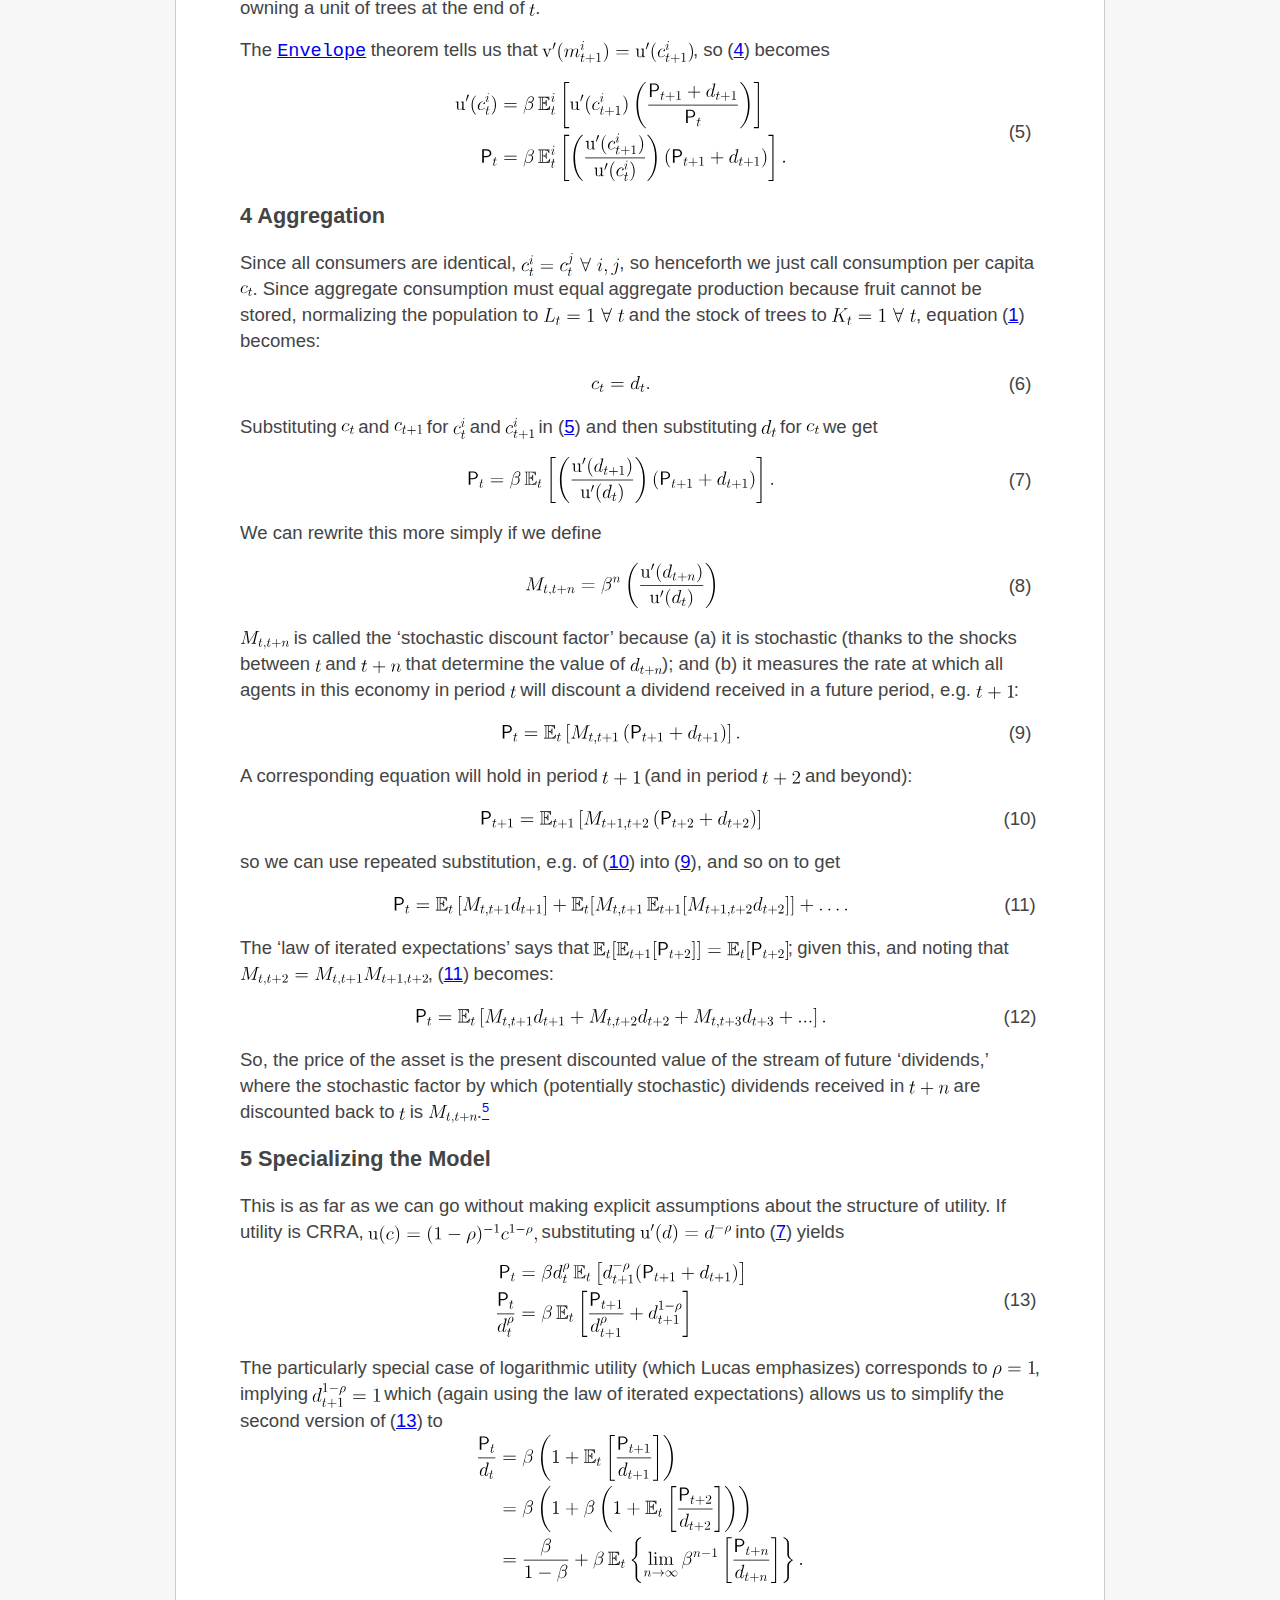
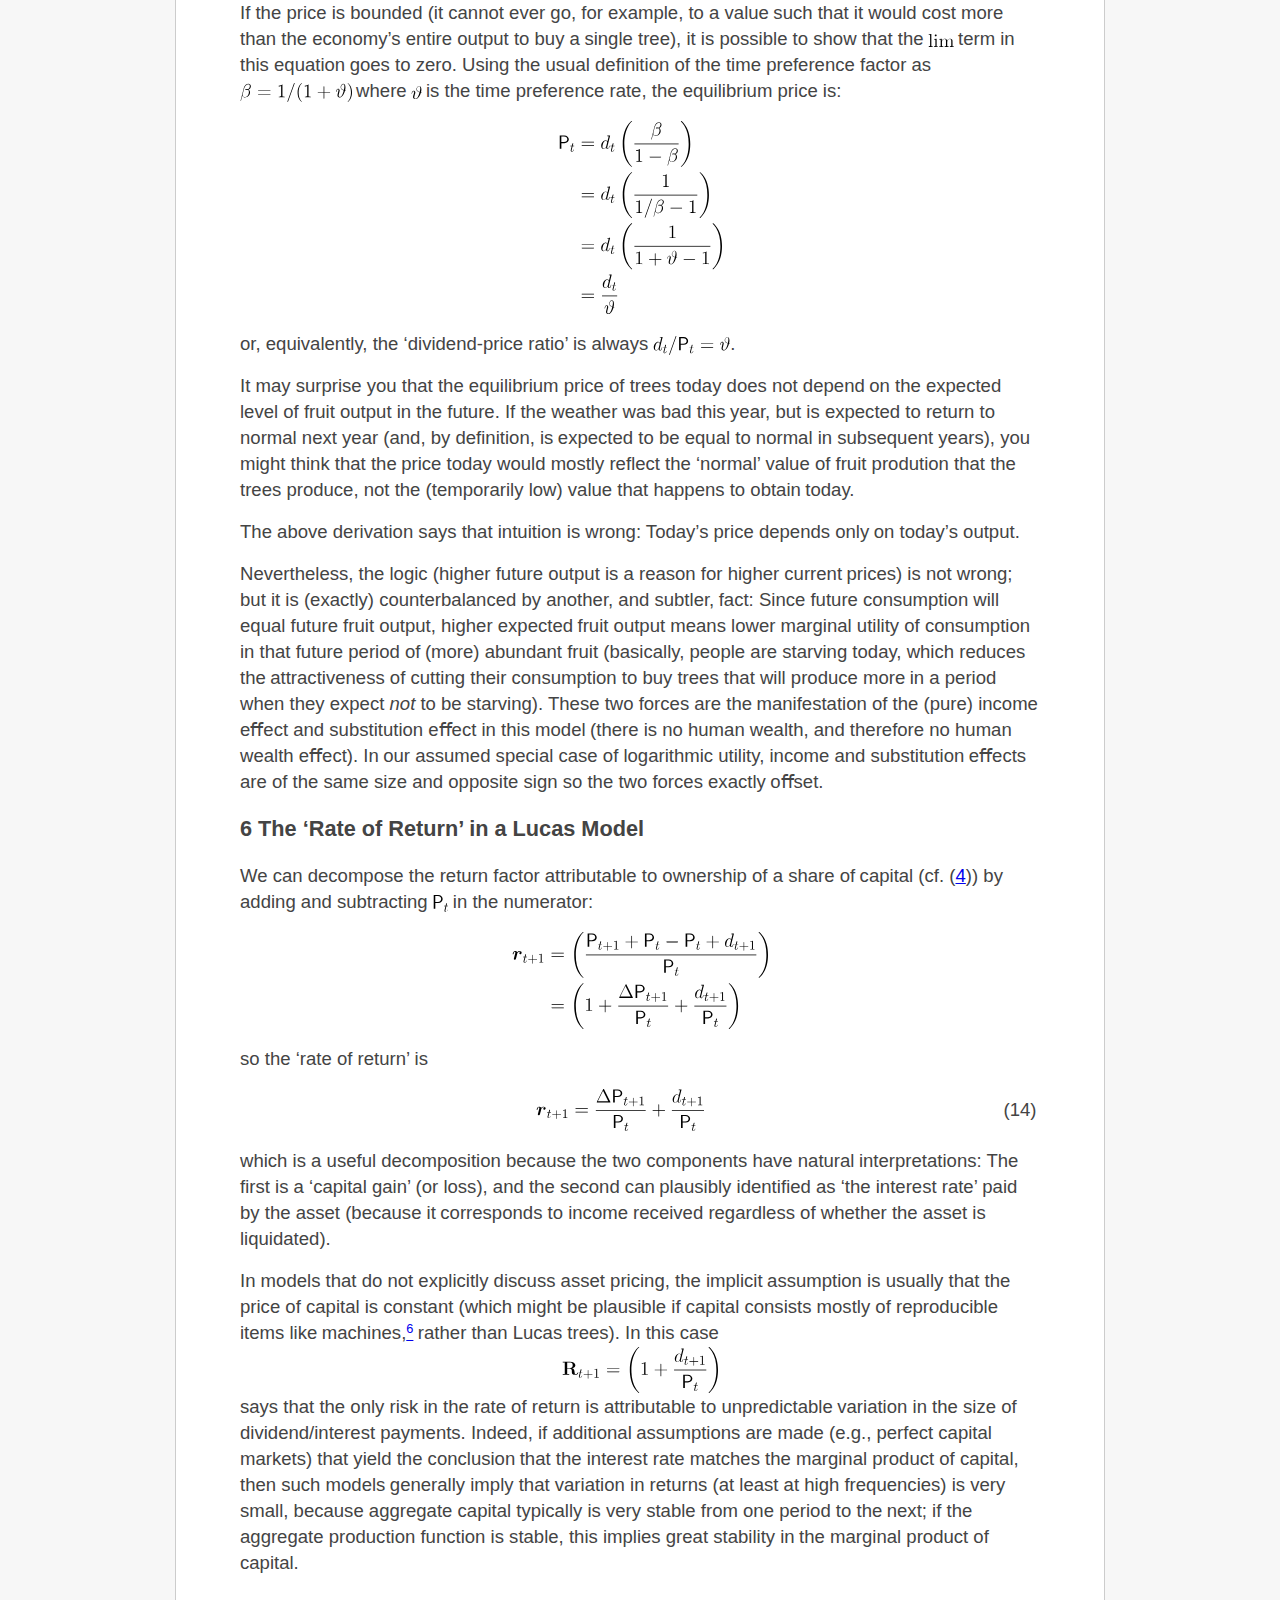
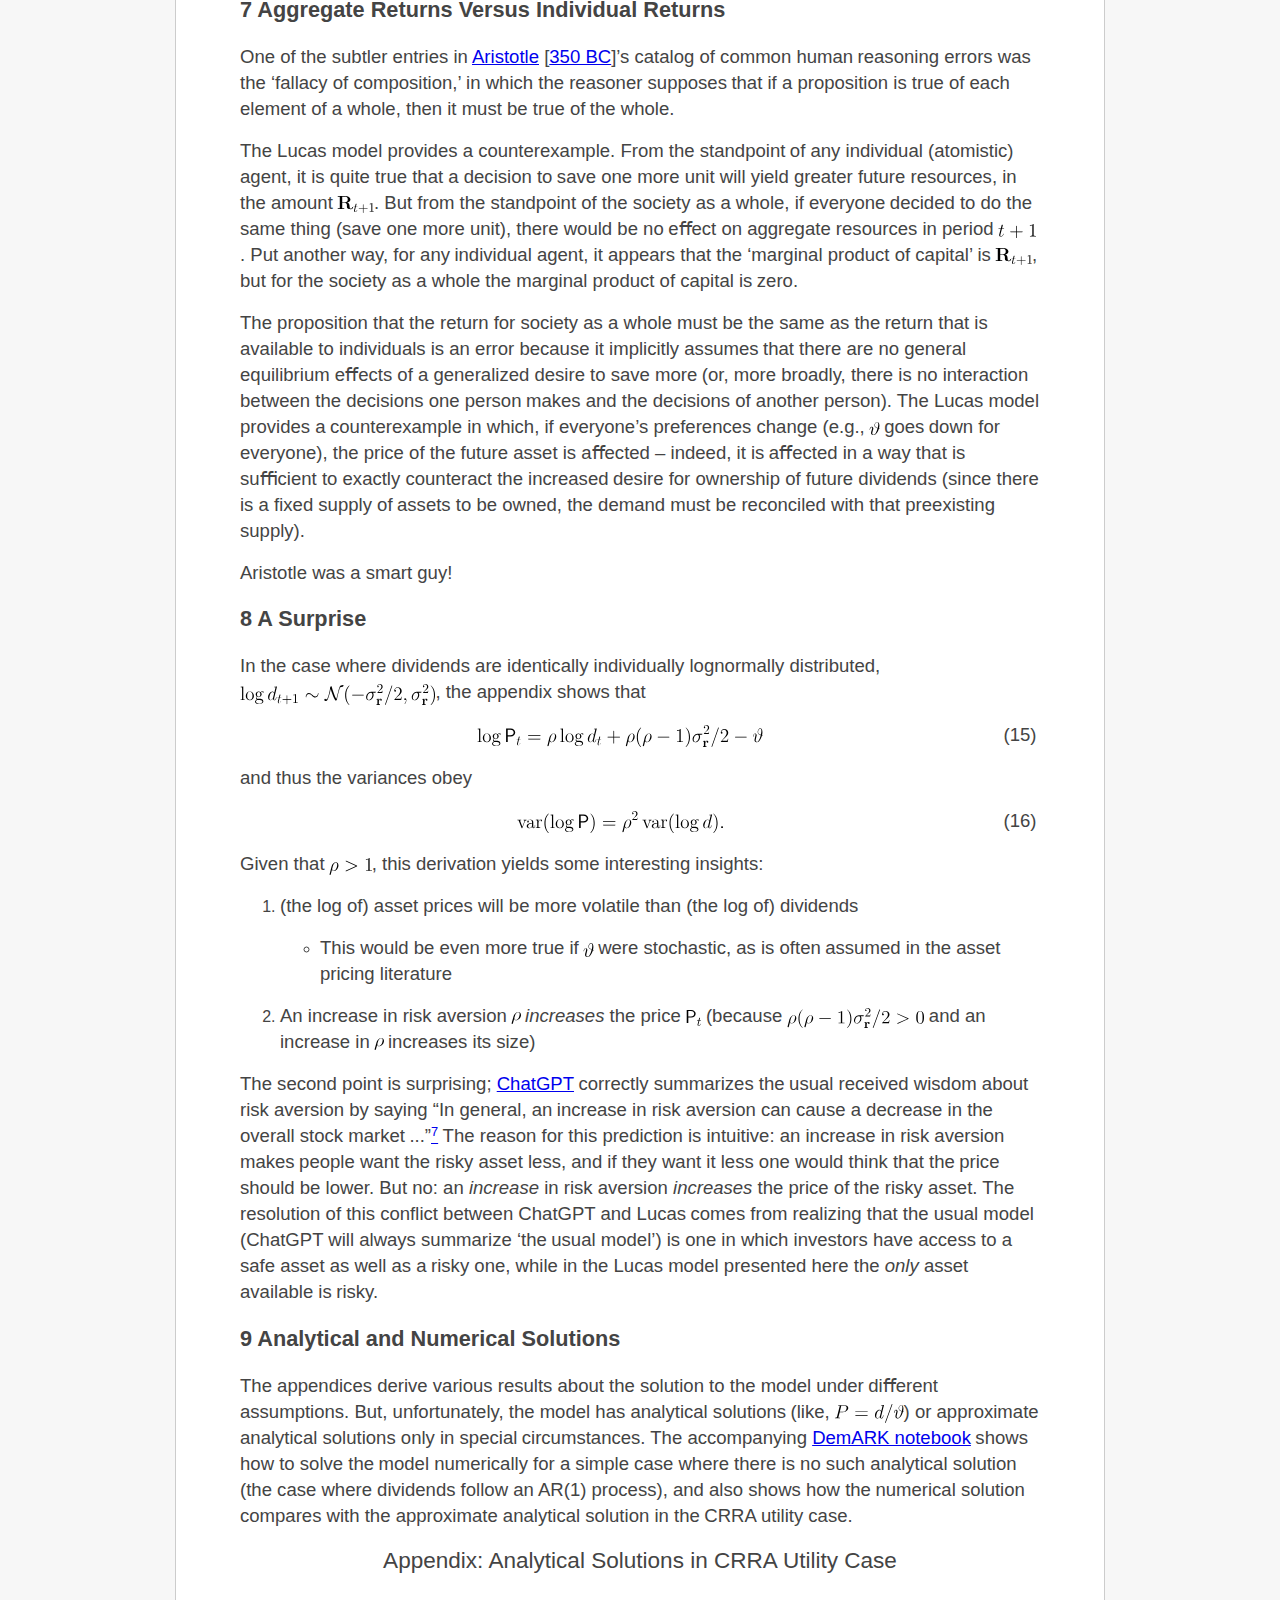
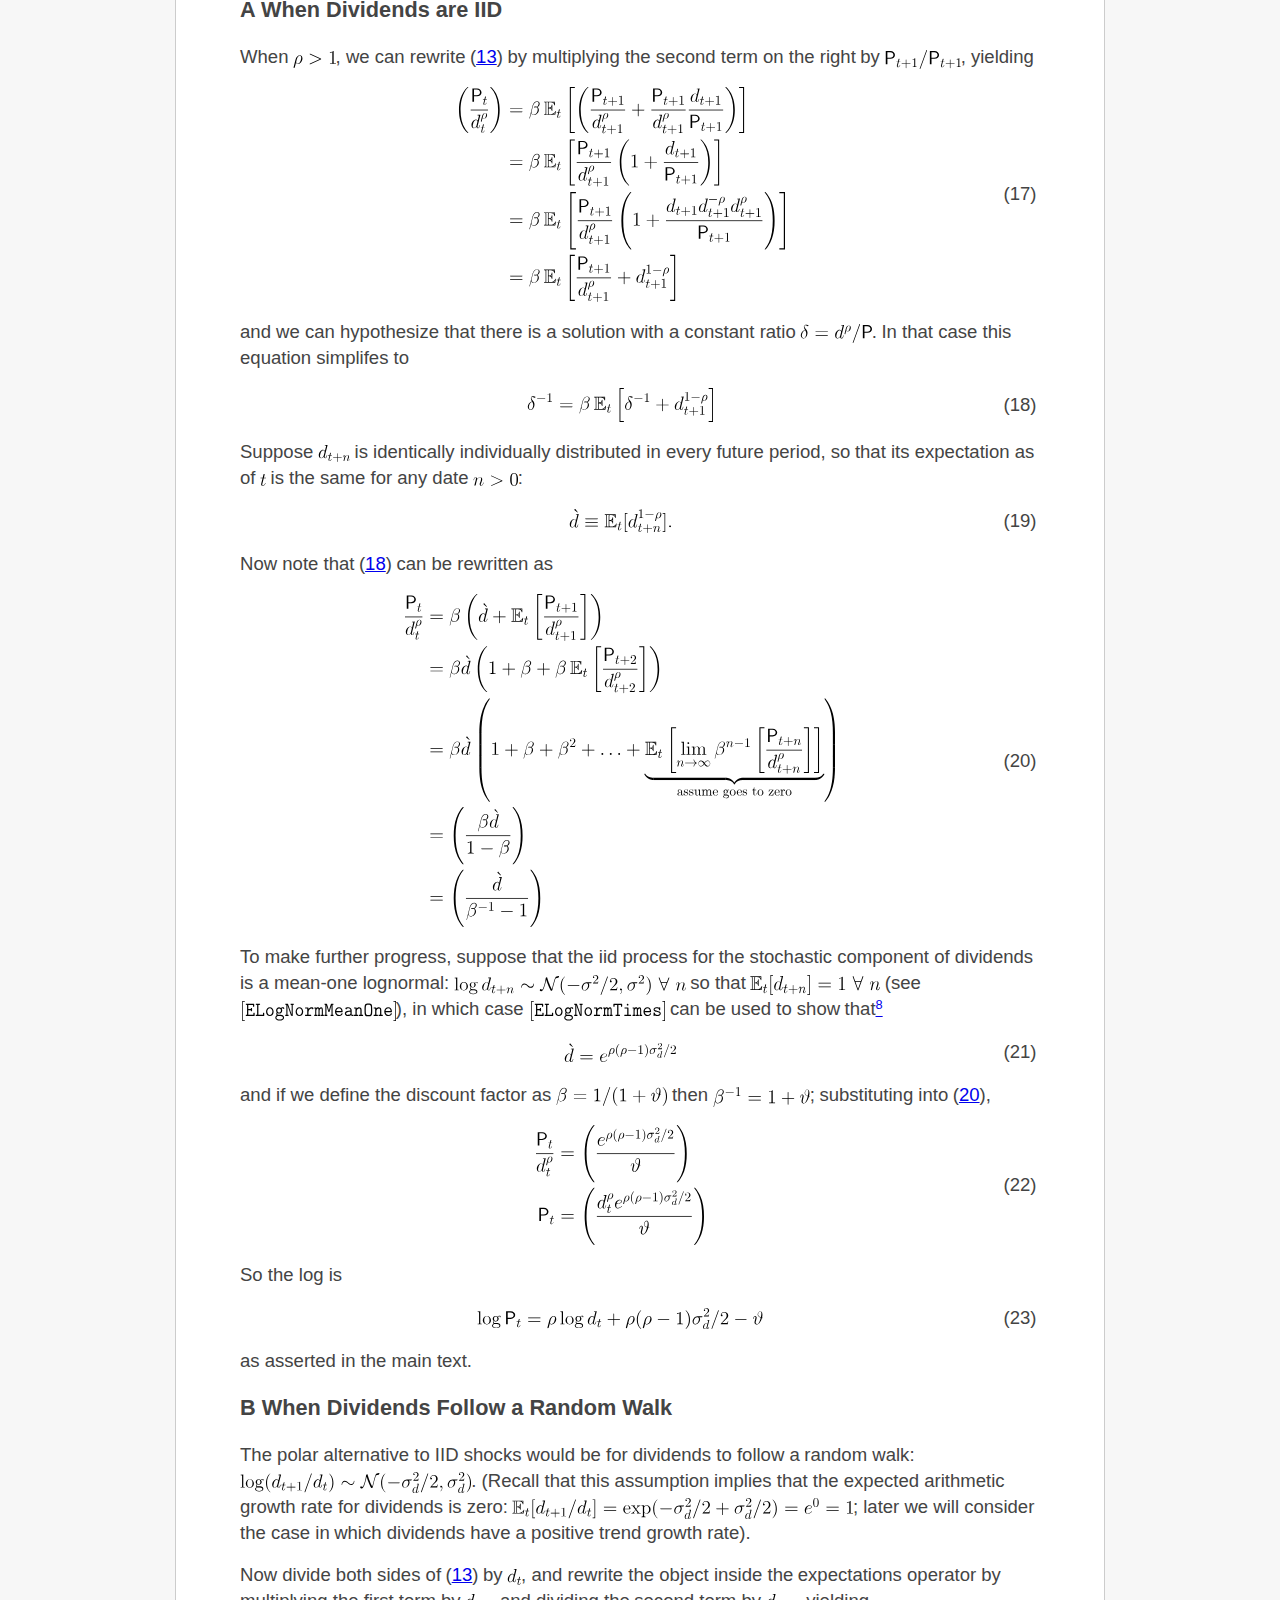
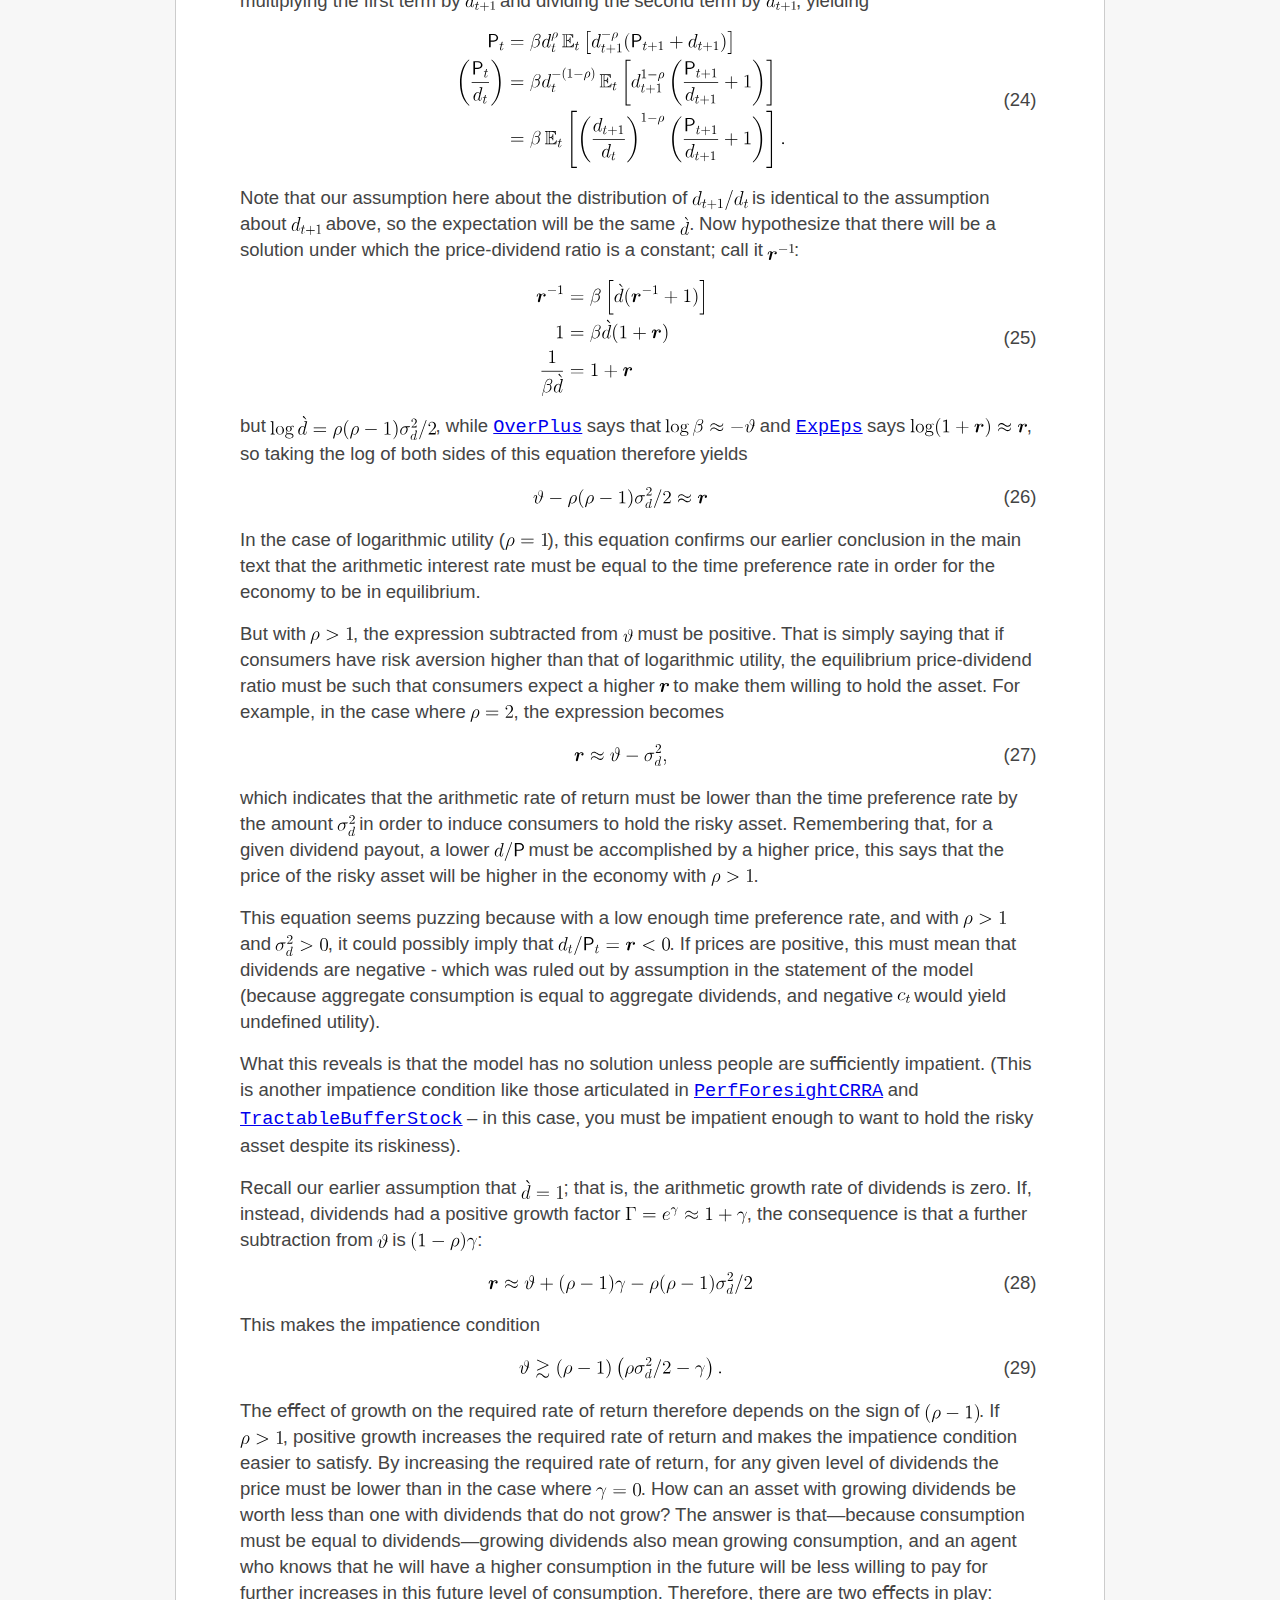
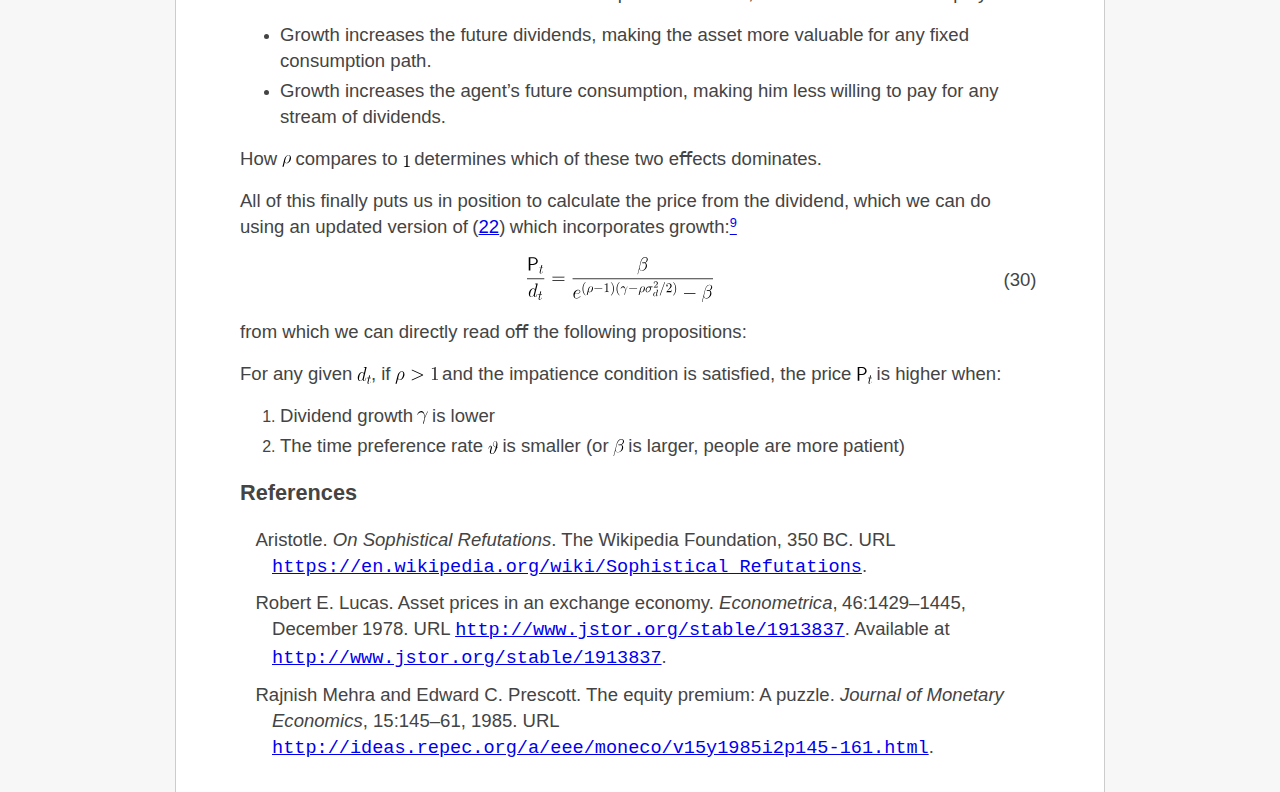
==== commit 4e77c3cf: "Update link" ====
--- a/docs/index.html
+++ b/docs/index.html
@@ -27,9 +27,11 @@
 class="ecrm-1440">Introduction/Setup</span></h3>
 <!--l. 25--><p class="noindent" ><span 
 class="ecrm-1440">(See </span><a 
-href="https://econ-ark.org/materials/LucasAssetPrice?launch" ><span 
-class="ecrm-1440">LucasAssetPrice</span></a> <span 
-class="ecrm-1440">for a notebook that solves the model numerically).</span>
+href="https://econ-ark.org/materials/lucas-asset-pricing-model?launch" ><span 
+class="ecrm-1440">Lucas-Asset-Pricing-Model</span></a> <span 
+class="ecrm-1440">for a notebook that solves the model</span>
+<span 
+class="ecrm-1440">numerically).</span>
 <!--l. 27--><p class="indent" >   <a 
 href="#Xlucas:assetpricing"><span 
 class="ecrm-1440">Lucas</span></a><span 
@@ -47,7 +49,8 @@
 class="ecrm-1440">inﬁnitely-lived trees. Aggregate output is the fruit that falls from the trees, and</span>
 <span 
 class="ecrm-1440">cannot be stored (it would rot!); because</span> <img 
-src="LucasAssetPrice1x.svg" alt="u′(c) &#x003E;  0 ∀ c &#x003E;  0  " class="math";align="absmiddle"><span 
+src="LucasAssetPrice1x.svg" alt=" ′
+u (c) &#x003E;  0 ∀ c &#x003E;  0  " class="math";align="absmiddle"><span 
 class="ecrm-1440">, the fruit is all</span>
 <span 
 class="ecrm-1440">eaten:</span>
@@ -63,28 +66,26 @@
 <!--l. 30--><p class="nopar" >
 <span 
 class="ecrm-1440">where</span> <img 
-src="LucasAssetPrice3x.svg" alt="c
+src="LucasAssetPrice3x.svg" alt="ct  " class="math";align="absmiddle"> <span 
+class="ecrm-1440">is consumption of fruit per person,</span> <img 
+src="LucasAssetPrice4x.svg" alt="Lt  " class="math";align="absmiddle"> <span 
+class="ecrm-1440">is the population,</span> <img 
+src="LucasAssetPrice5x.svg" alt="Kt  " class="math";align="absmiddle">
+<span 
+class="ecrm-1440">measures the stock of trees, and</span> <img 
+src="LucasAssetPrice6x.svg" alt="d
  t  " class="math";align="absmiddle"> <span 
-class="ecrm-1440">is consumption of fruit per person,</span> <img 
-src="LucasAssetPrice4x.svg" alt="L
-  t  " class="math";align="absmiddle"> <span 
-class="ecrm-1440">is the population,</span> <img 
-src="LucasAssetPrice5x.svg" alt="K
-   t  " class="math";align="absmiddle">
-<span 
-class="ecrm-1440">measures the stock of trees, and</span> <img 
-src="LucasAssetPrice6x.svg" alt="dt  " class="math";align="absmiddle"> <span 
 class="ecrm-1440">is the exogenous output of fruit that </span><span 
 class="ecti-1440">d</span><span 
 class="ecrm-1440">rops</span>
 <span 
 class="ecrm-1440">from each tree. In a given year, each tree produces exactly the same amount of</span>
+                                                                                     
+                                                                                     
 <span 
 class="ecrm-1440">fruit as every other tree, but</span> <img 
 src="LucasAssetPrice7x.svg" alt="dt  " class="math";align="absmiddle"> <span 
 class="ecrm-1440">varies from year to year depending on the</span>
-                                                                                     
-                                                                                     
 <span 
 class="ecrm-1440">weather.</span><span class="footnote-mark"><a 
 href="LucasAssetPrice3.html#fn2x0"><sup class="textsuperscript">2</sup></a></span><a 
@@ -106,8 +107,7 @@
 <!--l. 38--><p class="noindent" ><span 
 class="ecrm-1440">If there is a perfect capital market for trees, the price of trees</span>
 <img 
-src="LucasAssetPrice11x.svg" alt="P
-  t  " class="math";align="absmiddle"> <span 
+src="LucasAssetPrice11x.svg" alt="Pt  " class="math";align="absmiddle"> <span 
 class="ecrm-1440">must be such that, each period, each (identical) consumer</span>
 <span 
 class="ecrm-1440">does not want either to increase or to decrease their holding of</span>
@@ -119,7 +119,8 @@
 class="ecrm-1440">If a tree is sold, the sale is assumed to occur after the existing owner receives</span>
 <span 
 class="ecrm-1440">that period’s fruit (</span><img 
-src="LucasAssetPrice12x.svg" alt="Pt  " class="math";align="absmiddle"> <span 
+src="LucasAssetPrice12x.svg" alt="P
+ t  " class="math";align="absmiddle"> <span 
 class="ecrm-1440">is the ‘ex-dividend’ price). Total resources available to</span>
 <span 
 class="ecrm-1440">consumer</span> <img 
@@ -128,18 +129,20 @@
 src="LucasAssetPrice14x.svg" alt="t  " class="math";align="absmiddle"> <span 
 class="ecrm-1440">are the sum of the fruit received from the trees owned,</span>
 <img 
-src="LucasAssetPrice15x.svg" alt="dtkit  " class="math";align="absmiddle"><span 
+src="LucasAssetPrice15x.svg" alt="d ki
+  t t  " class="math";align="absmiddle"><span 
 class="ecrm-1440">, plus the potential proceeds if the consumer were to sell all his</span>
 <span 
 class="ecrm-1440">stock of trees,</span> <img 
-src="LucasAssetPrice16x.svg" alt="    i
-Ptk t  " class="math";align="absmiddle"><span 
+src="LucasAssetPrice16x.svg" alt="Ptkit  " class="math";align="absmiddle"><span 
 class="ecrm-1440">. Total resources are divided into two uses: Current</span>
 <span 
 class="ecrm-1440">consumption</span> <img 
-src="LucasAssetPrice17x.svg" alt="cit  " class="math";align="absmiddle"> <span 
+src="LucasAssetPrice17x.svg" alt="ci
+ t  " class="math";align="absmiddle"> <span 
 class="ecrm-1440">and the purchase of trees for next period</span> <img 
-src="LucasAssetPrice18x.svg" alt="kit+1   " class="math";align="absmiddle"> <span 
+src="LucasAssetPrice18x.svg" alt="ki
+ t+1   " class="math";align="absmiddle"> <span 
 class="ecrm-1440">at price</span>
 <img 
 src="LucasAssetPrice19x.svg" alt="Pt  " class="math";align="absmiddle"><span 
@@ -148,12 +151,14 @@
 class="equation"><tr><td><a 
  id="x1-2002r2"></a>
    <div class="math-display" >
-<img 
-src="LucasAssetPrice20x.svg" alt="Uses of resources  Total resources
- ◜----◞◟ ---◝     ◜----◞◟ ---◝
- kit+1Pt  +  cit =  dtkit + Ptkit
-           i                    i     i
-          kt+1 =  (1 +  dt∕Pt )kt − c t∕Pt.
+                                                                                     
+                                                                                     
+<img 
+src="LucasAssetPrice20x.svg" alt="Us◜es-of◞ r◟esourc◝es  T◜otal r◞e◟source◝s
+   i         i        i       i
+ k t+1Pt  +  ct =  dtk t + Ptk t
+          ki   =  (1 +  dt∕Pt )ki − ci∕Pt.
+           t+1                  t     t
 " class="math-display" ></div>
    </td><td class="equation-label"><span 
 class="ecrm-1440">(2)</span></td></tr></table>
@@ -173,16 +178,15 @@
  id="x1-3001r3"></a>
    <div class="math-display" >
 <img 
-src="LucasAssetPrice22x.svg" alt="                    [                ]
-                      ∑∞
-v (mi ) =  max   𝔼i       βnu  (ci  )
-     t             t             t+n
+src="LucasAssetPrice22x.svg" alt="                    [  ∞             ]
+     i             i  ∑     n    i
+v (m t) =  max   𝔼 t      β  u (ct+n )
                       n=0
+
        s.t.
-    i                    i    i
-   kt+1 =  (1 + dt ∕Pt)k t − ct∕Pt
-    i                      i
-  m t+1 =  (Pt+1 +  dt+1 )kt+1.
+   ki   =  (1 + d  ∕P )ki −  ci∕P
+    t+1           t   t  t    t   t
+  mit+1 =  (Pt+1 +  dt+1 )kit+1.
 " class="math-display" ><a 
  id="x1-3001r2"></a></div>
    </td></tr></table>
@@ -1384,21 +1388,21 @@
 src="LucasAssetPrice141x.svg" alt="𝜗  " class="math";align="absmiddle"> <span 
 class="ecrm-1440">is</span>
 <img 
-src="LucasAssetPrice142x.svg" alt="ρ γ  " class="math";align="absmiddle"><span 
+src="LucasAssetPrice142x.svg" alt="(1 −  ρ)γ  " class="math";align="absmiddle"><span 
 class="ecrm-1440">:</span>
    <table 
 class="equation"><tr><td><a 
  id="x1-11005r28"></a>
    <div class="math-display" >
 <img 
-src="LucasAssetPrice143x.svg" alt="                            2
-r ≈  𝜗 −  ρ γ − ρ (ρ −  1)σ d∕2
+src="LucasAssetPrice143x.svg" alt="                                  2
+r ≈  𝜗 +  (ρ −  1)γ −  ρ(ρ −  1)σ d∕2
 " class="math-display" ></div>
    </td><td class="equation-label"><span 
 class="ecrm-1440">(28)</span></td></tr></table>
 <!--l. 408--><p class="nopar" >
 <!--l. 410--><p class="indent" >   <span 
-class="ecrm-1440">This tightens the impatience condition to</span>
+class="ecrm-1440">This makes the impatience condition</span>
    <table 
 class="equation"><tr><td><a 
  id="x1-11006r29"></a>
@@ -1406,23 +1410,58 @@
                                                                                      
                                                                                      
 <img 
-src="LucasAssetPrice144x.svg" alt="𝜗 ≳  ργ +  ρ(ρ −  1) σ2∕2
-                      d
+src="LucasAssetPrice144x.svg" alt="              (            )
+𝜗 ≳  (ρ −  1)  ρ σ2∕2  − γ   .
+                  d
 " class="math-display" ></div>
    </td><td class="equation-label"><span 
 class="ecrm-1440">(29)</span></td></tr></table>
 <!--l. 413--><p class="nopar" >
 <span 
-class="ecrm-1440">and note that by reducing the required rate of return, for any given level of</span>
-<span 
-class="ecrm-1440">dividends the price must be higher than in the case where</span> <img 
-src="LucasAssetPrice145x.svg" alt="γ =  0  " class="math";align="absmiddle"><span 
-class="ecrm-1440">. That makes</span>
-<span 
-class="ecrm-1440">sense: People should be more eager to own shares when dividends are rising than</span>
-<span 
-class="ecrm-1440">when they are constant.</span>
-<!--l. 416--><p class="indent" >   <a 
+class="ecrm-1440">The eﬀect of growth on the required rate of return therefore depends on the sign</span>
+<span 
+class="ecrm-1440">of</span> <img 
+src="LucasAssetPrice145x.svg" alt="(ρ −  1)  " class="math";align="absmiddle"><span 
+class="ecrm-1440">. If</span> <img 
+src="LucasAssetPrice146x.svg" alt="ρ &#x003E;  1  " class="math";align="absmiddle"><span 
+class="ecrm-1440">, positive growth increases the required rate of return and</span>
+<span 
+class="ecrm-1440">makes the impatience condition easier to satisfy. By increasing the required rate</span>
+<span 
+class="ecrm-1440">of return, for any given level of dividends the price must be lower than in the</span>
+<span 
+class="ecrm-1440">case where</span> <img 
+src="LucasAssetPrice147x.svg" alt="γ  = 0  " class="math";align="absmiddle"><span 
+class="ecrm-1440">. How can an asset with growing dividends be worth less</span>
+<span 
+class="ecrm-1440">than one with dividends that do not grow? The answer is that—because</span>
+<span 
+class="ecrm-1440">consumption must be equal to dividends—growing dividends also mean</span>
+<span 
+class="ecrm-1440">growing consumption, and an agent who knows that he will have a higher</span>
+<span 
+class="ecrm-1440">consumption in the future will be less willing to pay for further increases</span>
+<span 
+class="ecrm-1440">in this future level of consumption. Therefore, there are two eﬀects in</span>
+<span 
+class="ecrm-1440">play:</span>
+      <ul class="itemize1">
+      <li class="itemize"><span 
+class="ecrm-1440">Growth increases the future dividends, making the asset more valuable</span>
+      <span 
+class="ecrm-1440">for any ﬁxed consumption path.</span>
+      </li>
+      <li class="itemize"><span 
+class="ecrm-1440">Growth  increases  the  agent’s  future  consumption,  making  him  less</span>
+      <span 
+class="ecrm-1440">willing to pay for any stream of dividends.</span></li></ul>
+<!--l. 424--><p class="noindent" ><span 
+class="ecrm-1440">How</span> <img 
+src="LucasAssetPrice148x.svg" alt="ρ  " class="math";align="absmiddle"> <span 
+class="ecrm-1440">compares to</span> <img 
+src="LucasAssetPrice149x.svg" alt="1  " class="math";align="absmiddle"> <span 
+class="ecrm-1440">determines which of these two eﬀects dominates.</span>
+<!--l. 426--><p class="indent" >   <a 
  id="PLognormGro"></a> <span 
 class="ecrm-1440">All of this ﬁnally puts us in position to calculate the price from the dividend,</span>
 <span 
@@ -1439,80 +1478,49 @@
    <table 
 class="equation"><tr><td><a 
  id="x1-11008r30"></a>
-   <div class="math-display" >
-<img 
-src="LucasAssetPrice154x.svg" alt="      (                 )
-          ρ(γ+ (ρ− 1)σ2d∕2)
-Pt-=    e---------------
-dρt             𝜗
+                                                                                     
+                                                                                     
+   <div class="math-display" >
+<img 
+src="LucasAssetPrice158x.svg" alt="Pt              β
+--- =  -----------2---------
+dt     e(ρ− 1)(γ− ρσd∕2) − β
 " class="math-display" ></div>
    </td><td class="equation-label"><span 
 class="ecrm-1440">(30)</span></td></tr></table>
-<!--l. 421--><p class="nopar" >
-<span 
-class="ecrm-1440">the log of which is</span><a 
- id="logprice"></a>
-   <table 
-class="equation"><tr><td><a 
- id="x1-11009r31"></a>
-                                                                                     
-                                                                                     
-   <div class="math-display" >
-<img 
-src="LucasAssetPrice155x.svg" alt="                                      2
-log  Pt =  ρ log  dt + ρ(γ  + (ρ −  1)σ d∕2 ) − log 𝜗
-" class="math-display" ></div>
-   </td><td class="equation-label"><span 
-class="ecrm-1440">(31)</span></td></tr></table>
-<!--l. 425--><p class="nopar" >
+<!--l. 431--><p class="nopar" >
 <span 
 class="ecrm-1440">from which we can directly read oﬀ the following propositions:</span>
-<!--l. 429--><p class="noindent" ><span 
+<!--l. 435--><p class="noindent" ><span 
 class="ecrm-1440">For any given</span> <img 
-src="LucasAssetPrice156x.svg" alt="dt  " class="math";align="absmiddle"><span 
-class="ecrm-1440">, the price</span> <img 
-src="LucasAssetPrice157x.svg" alt="Pt  " class="math";align="absmiddle"> <span 
+src="LucasAssetPrice159x.svg" alt="dt  " class="math";align="absmiddle"><span 
+class="ecrm-1440">, if</span> <img 
+src="LucasAssetPrice160x.svg" alt="ρ  &#x003E; 1  " class="math";align="absmiddle"> <span 
+class="ecrm-1440">and the impatience condition is satisﬁed, the price</span>
+<img 
+src="LucasAssetPrice161x.svg" alt="Pt  " class="math";align="absmiddle"> <span 
 class="ecrm-1440">is higher when:</span>
       <ol  class="enumerate1" >
       <li 
-  class="enumerate" id="x1-11011x1"><span 
-class="ecrm-1440">Relative risk aversion</span> <img 
-src="LucasAssetPrice158x.svg" alt="ρ  " class="math";align="absmiddle"> <span 
-class="ecrm-1440">is higher</span>
+  class="enumerate" id="x1-11010x1"><span 
+class="ecrm-1440">Dividend growth</span> <img 
+src="LucasAssetPrice162x.svg" alt="γ  " class="math";align="absmiddle"> <span 
+class="ecrm-1440">is lower</span>
       </li>
       <li 
-  class="enumerate" id="x1-11013x2"><span 
-class="ecrm-1440">Dividend growth</span> <img 
-src="LucasAssetPrice159x.svg" alt="γ  " class="math";align="absmiddle"> <span 
-class="ecrm-1440">is higher</span>
-      </li>
-      <li 
-  class="enumerate" id="x1-11015x3"><span 
+  class="enumerate" id="x1-11012x2"><span 
 class="ecrm-1440">The time preference rate</span> <img 
-src="LucasAssetPrice160x.svg" alt="𝜗  " class="math";align="absmiddle"> <span 
-class="ecrm-1440">is smaller (people are more patient)</span>
-           <ul class="itemize1">
-           <li class="itemize"><span 
-class="ecrm-1440">Remember  that</span>  <img 
-src="LucasAssetPrice161x.svg" alt="𝜗  " class="math";align="absmiddle">  <span 
-class="ecrm-1440">is  a  small  number  (far  less  than  1),  so</span>
-           <img 
-src="LucasAssetPrice162x.svg" alt="log 𝜗 &#x003C;  0  " class="math";align="absmiddle"><span 
-class="ecrm-1440">.</span>
-           </li>
-           <li class="itemize"><span 
-class="ecrm-1440">Decreasing it makes it a larger negative number and thus</span> <img 
-src="LucasAssetPrice163x.svg" alt="− log 𝜗  " class="math";align="absmiddle">
-           <span 
-class="ecrm-1440">becomes more positive</span></li></ul>
-      </li></ol>
+src="LucasAssetPrice163x.svg" alt="𝜗  " class="math";align="absmiddle"> <span 
+class="ecrm-1440">is smaller (or</span> <img 
+src="LucasAssetPrice164x.svg" alt="β  " class="math";align="absmiddle"> <span 
+class="ecrm-1440">is larger, people are more</span>
+      <span 
+class="ecrm-1440">patient)</span></li></ol>
    <h3 class="likesectionHead"><a 
  id="x1-12000B"></a><span 
 class="ecrm-1440">References</span></h3>
 <!--l. 2--><p class="noindent" >
   <div class="thebibliography">
-                                                                                     
-                                                                                     
   <p class="bibitem" ><span class="biblabel">
 <a 
  id="XaristotleFallacies"></a><span class="bibsp"><span 
@@ -1550,6 +1558,8 @@
 href="http://www.jstor.org/stable/1913837" class="url" ><span 
 class="ectt-1440">http://www.jstor.org/stable/1913837</span></a><span 
 class="ecrm-1440">.</span>
+                                                                                     
+                                                                                     
   </p>
   <p class="bibitem" ><span class="biblabel">
 <a 
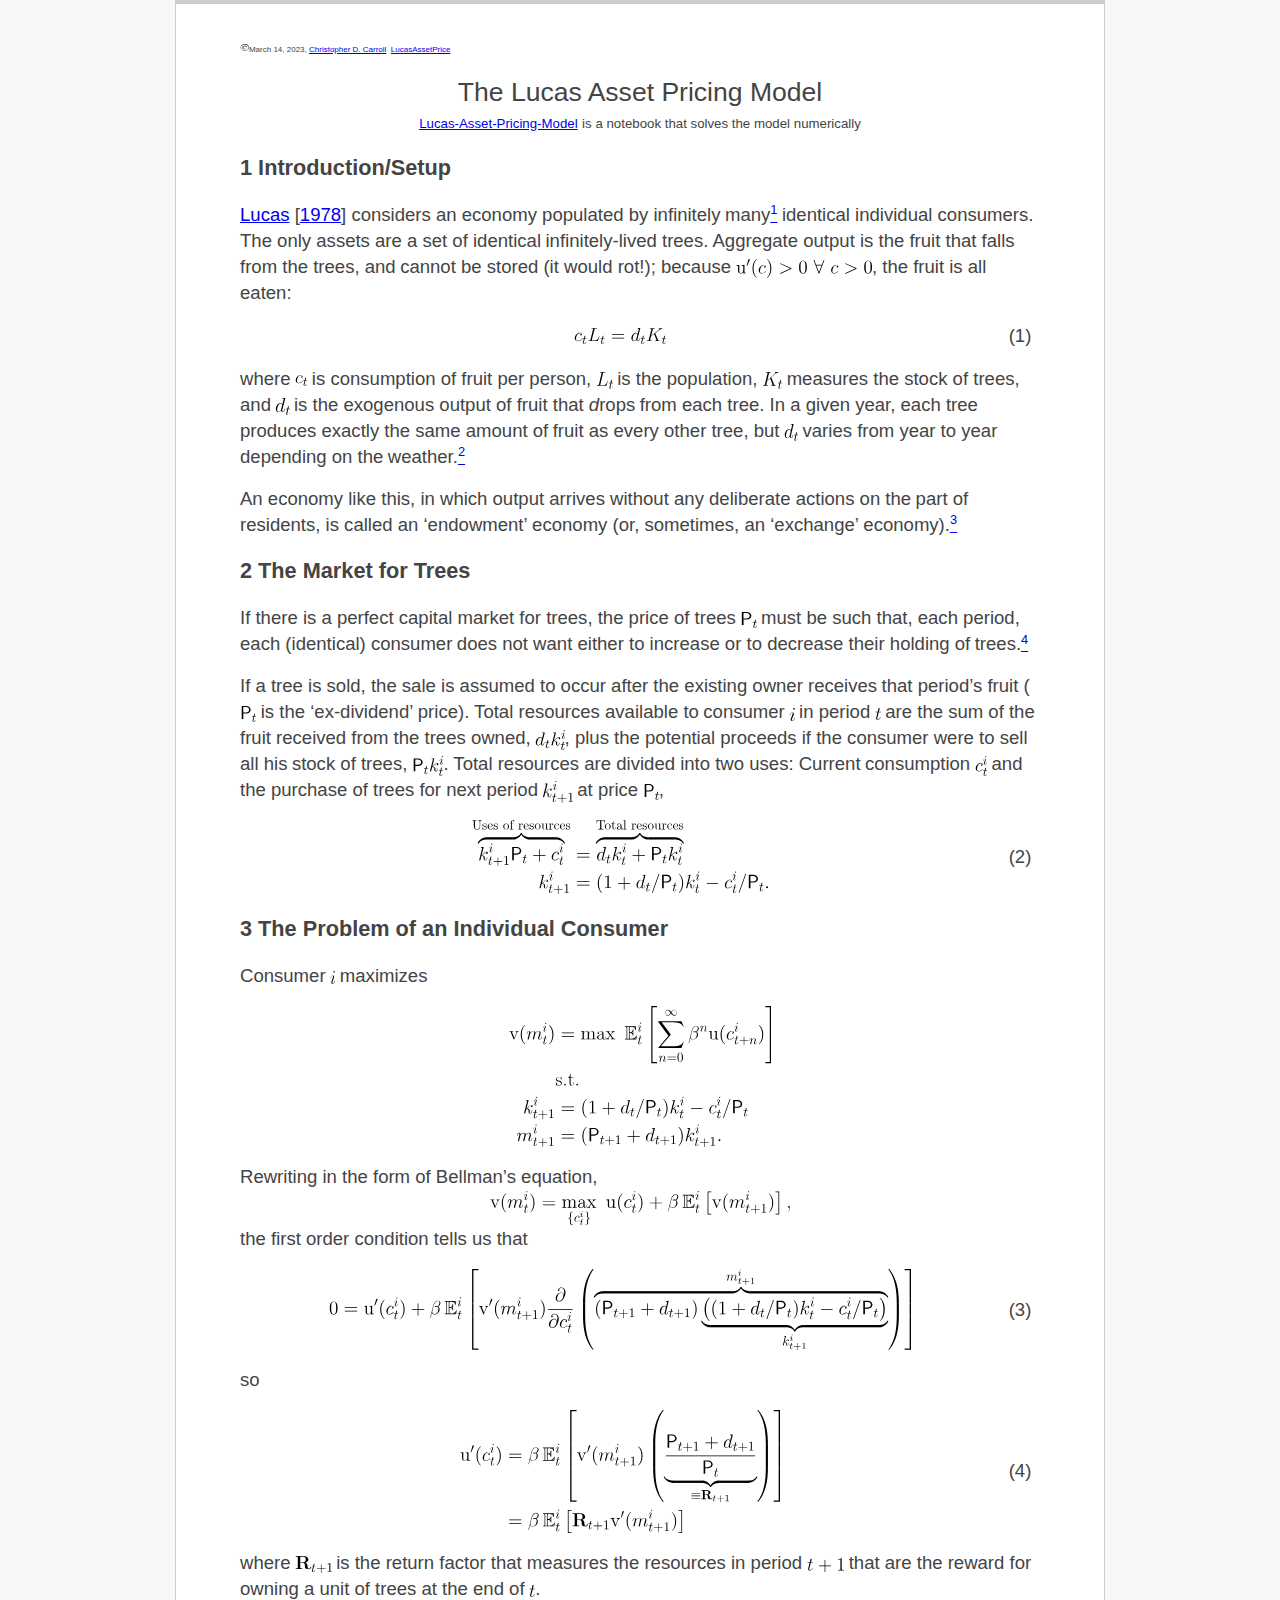
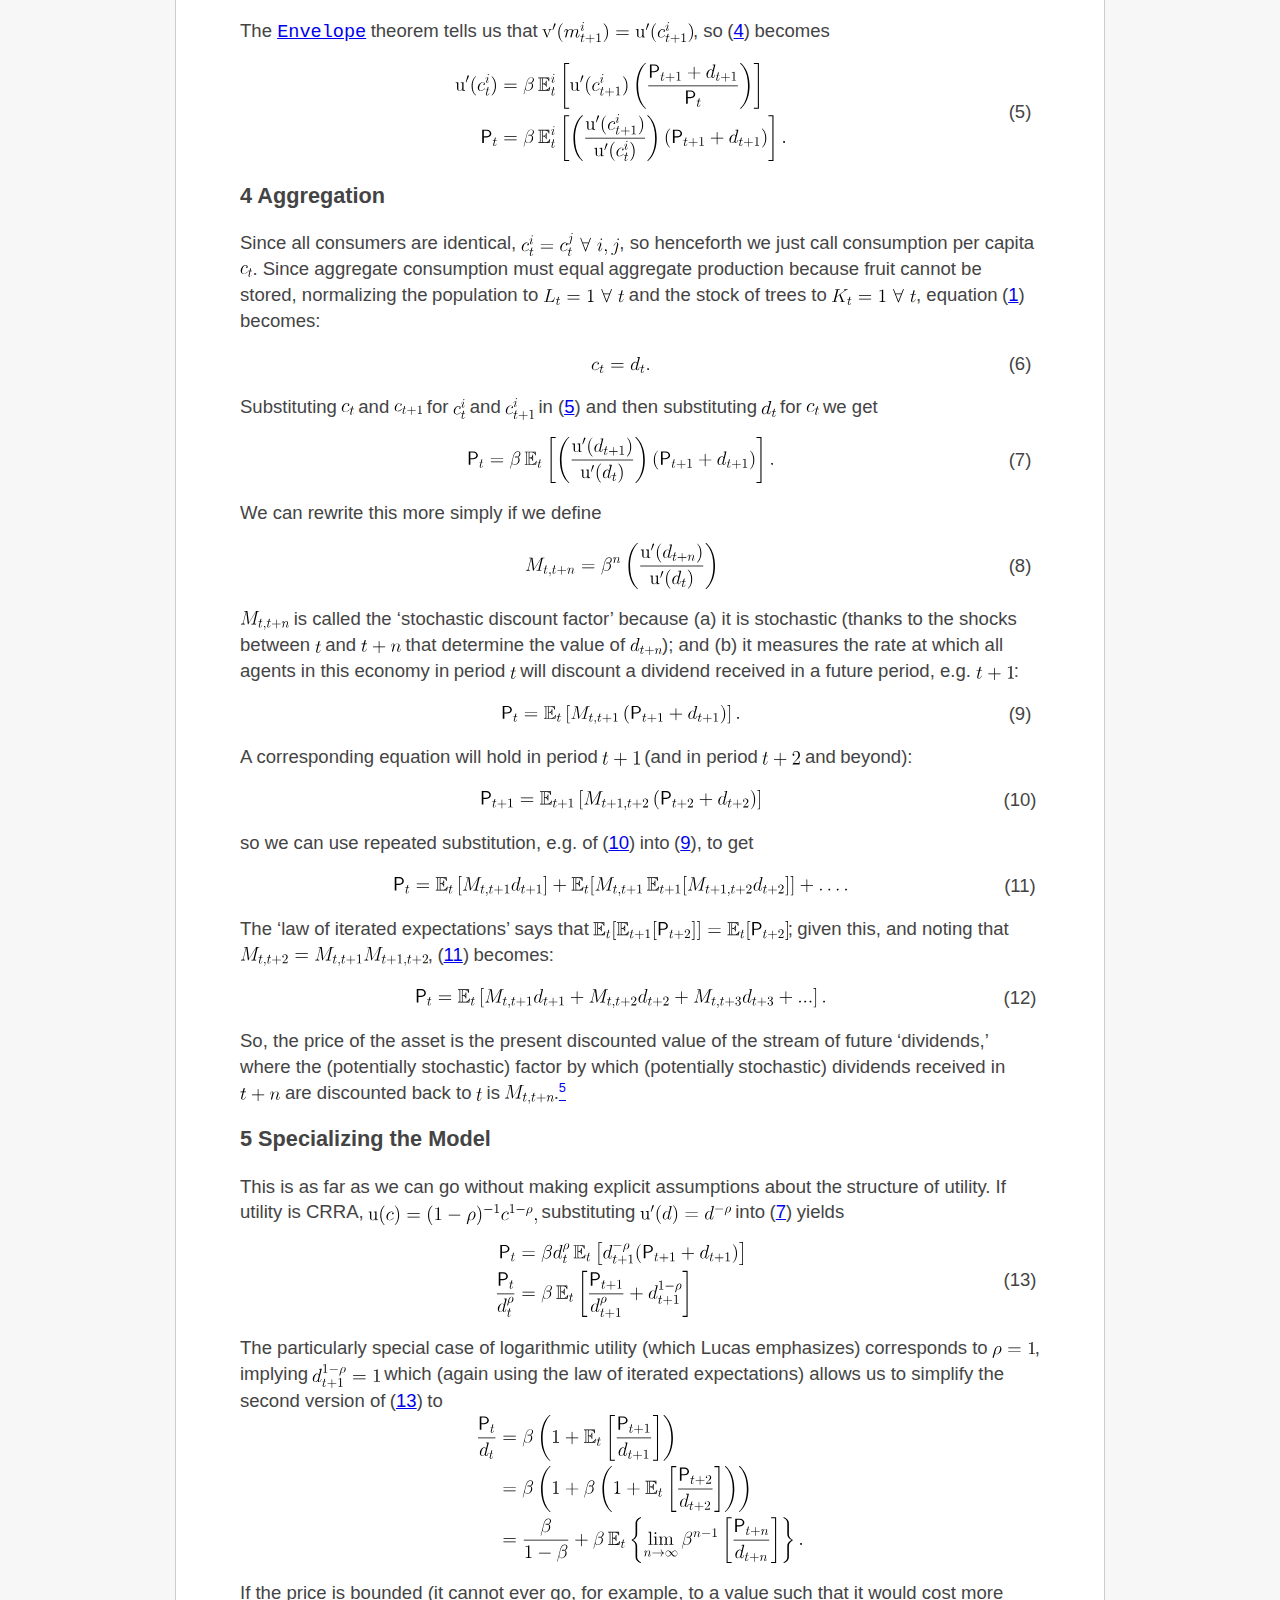
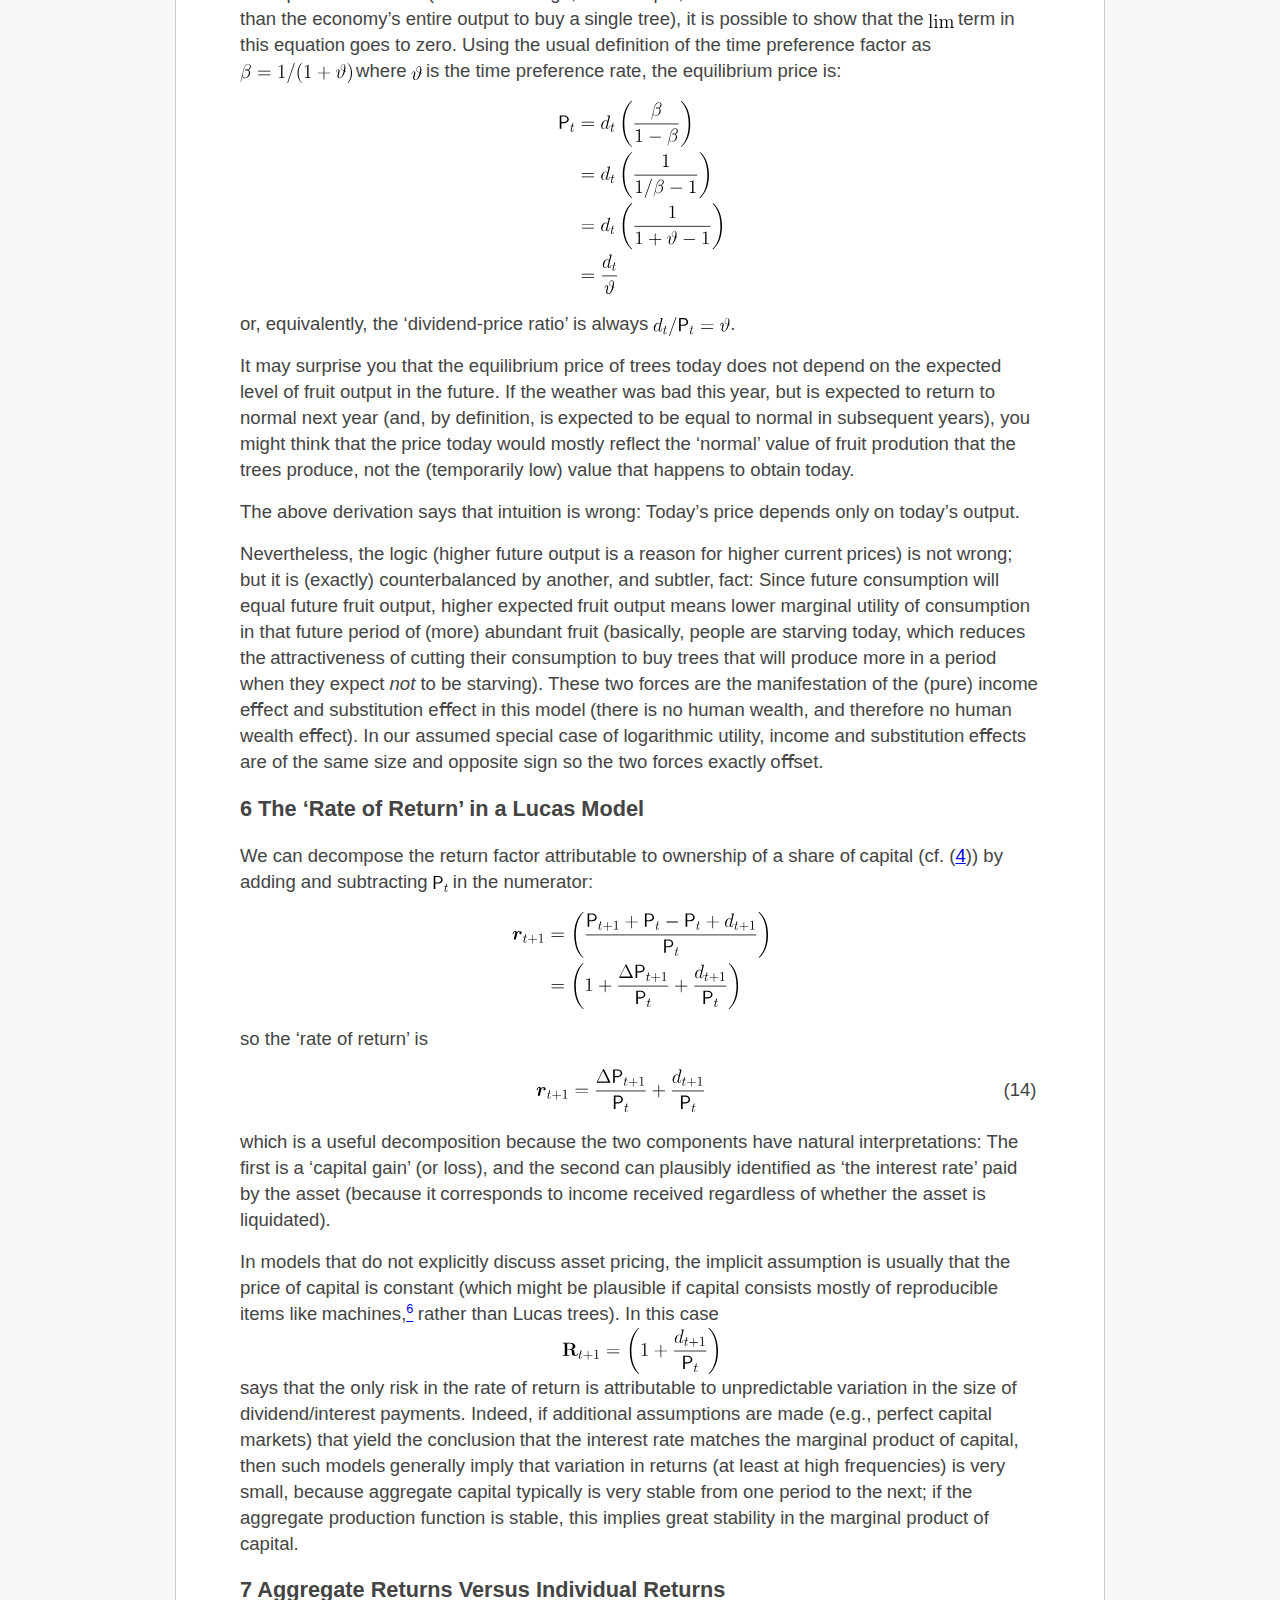
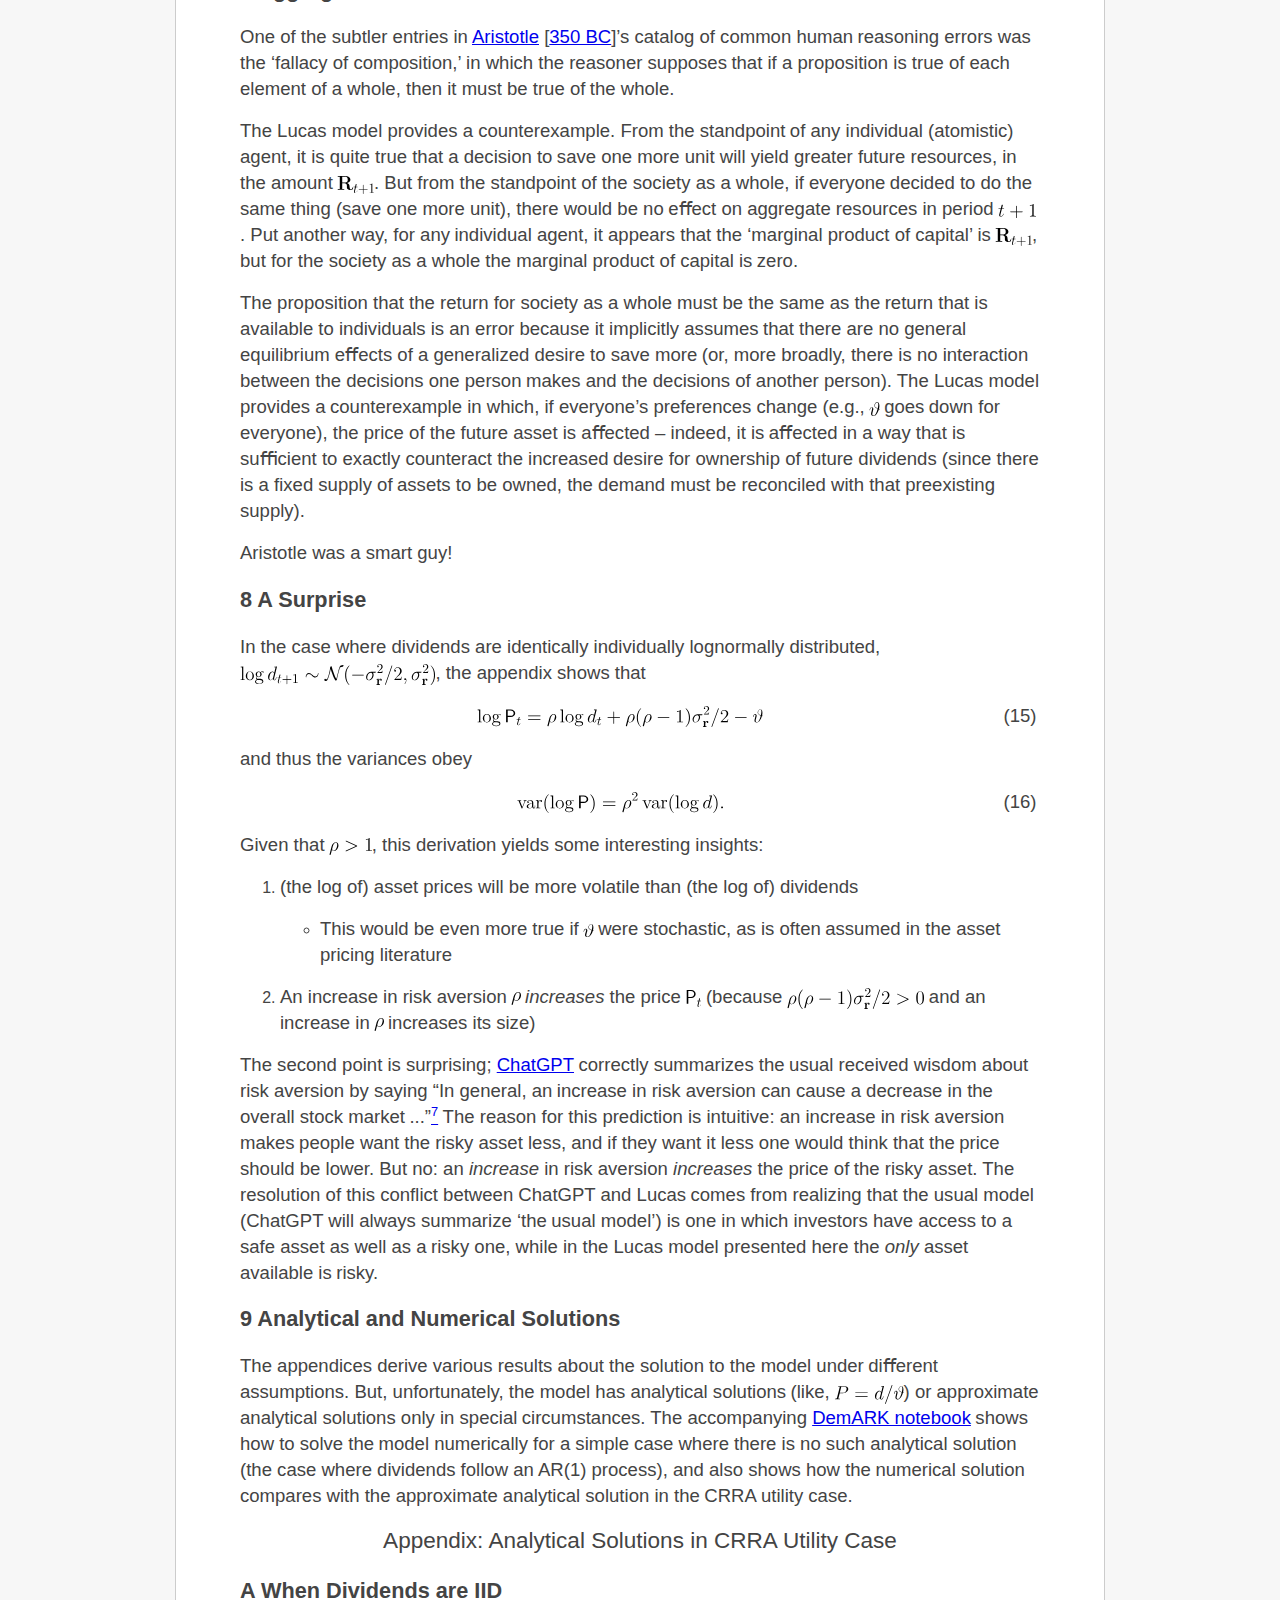
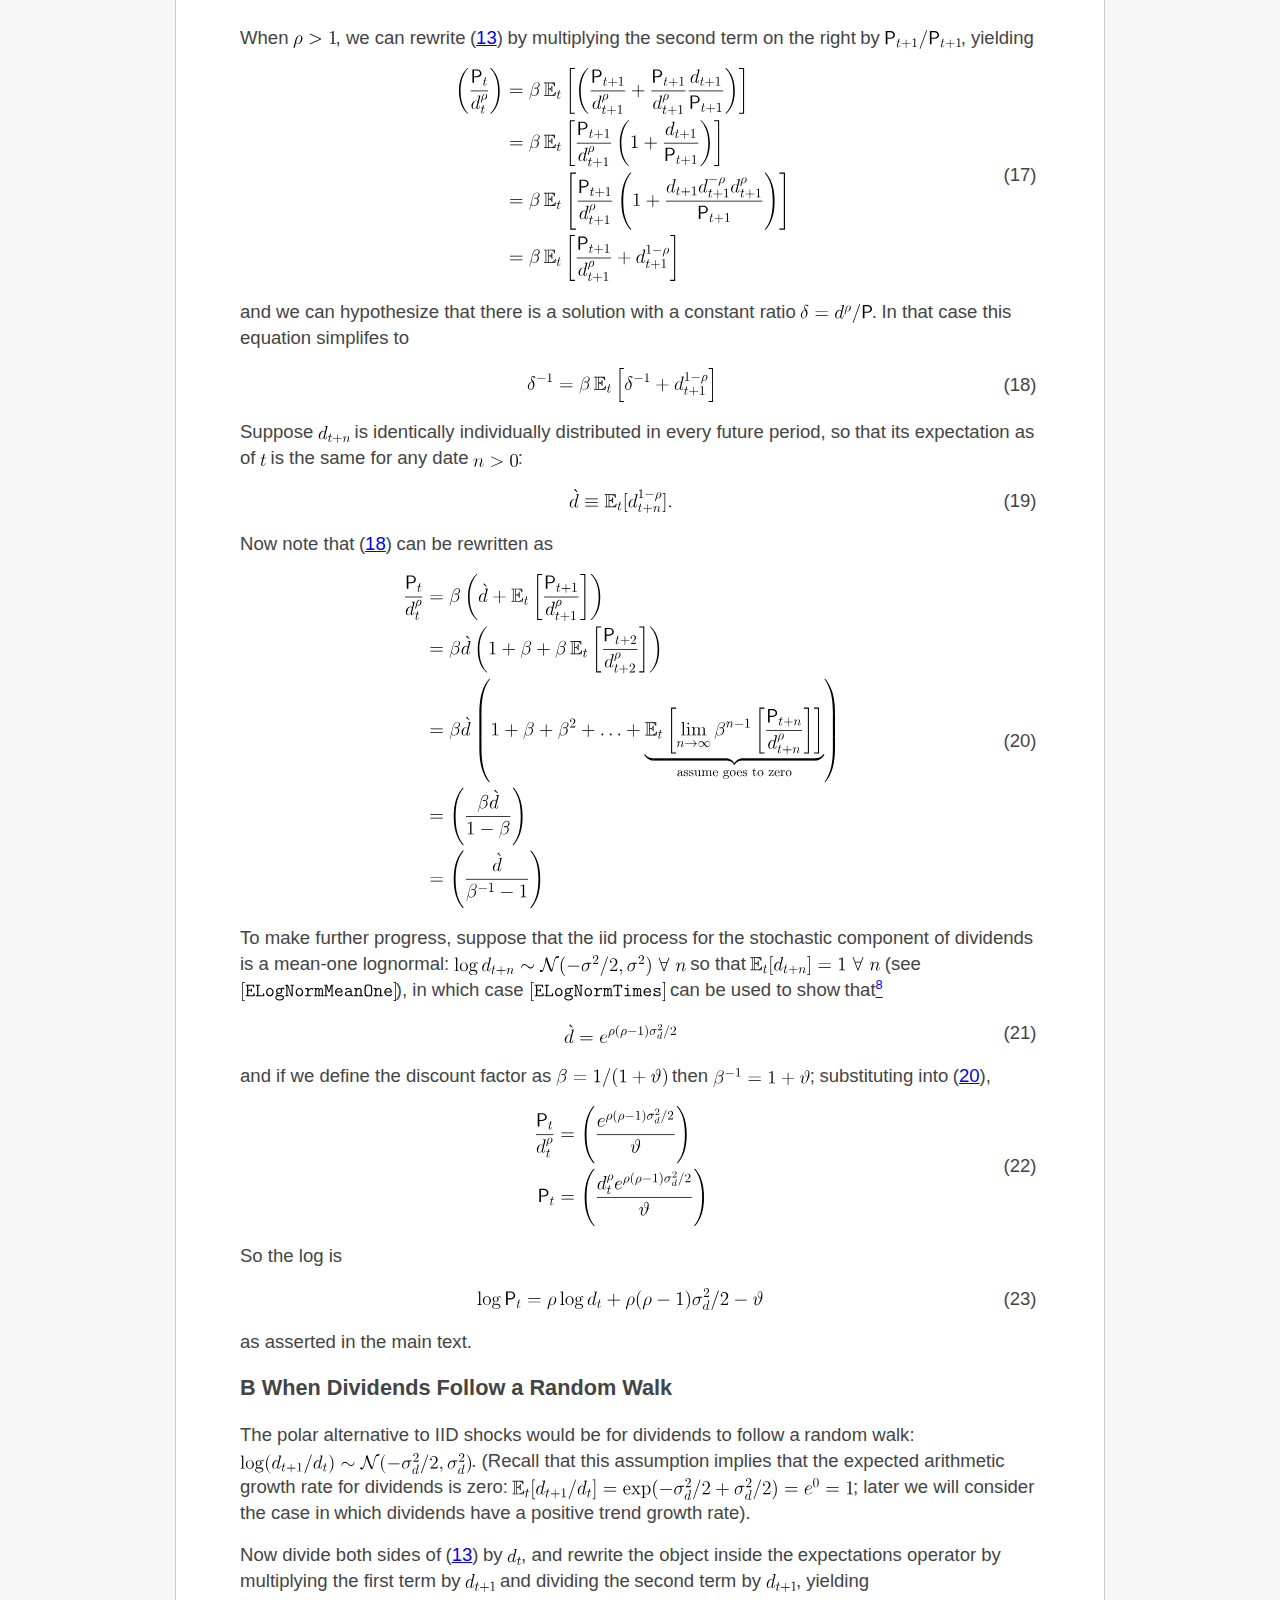
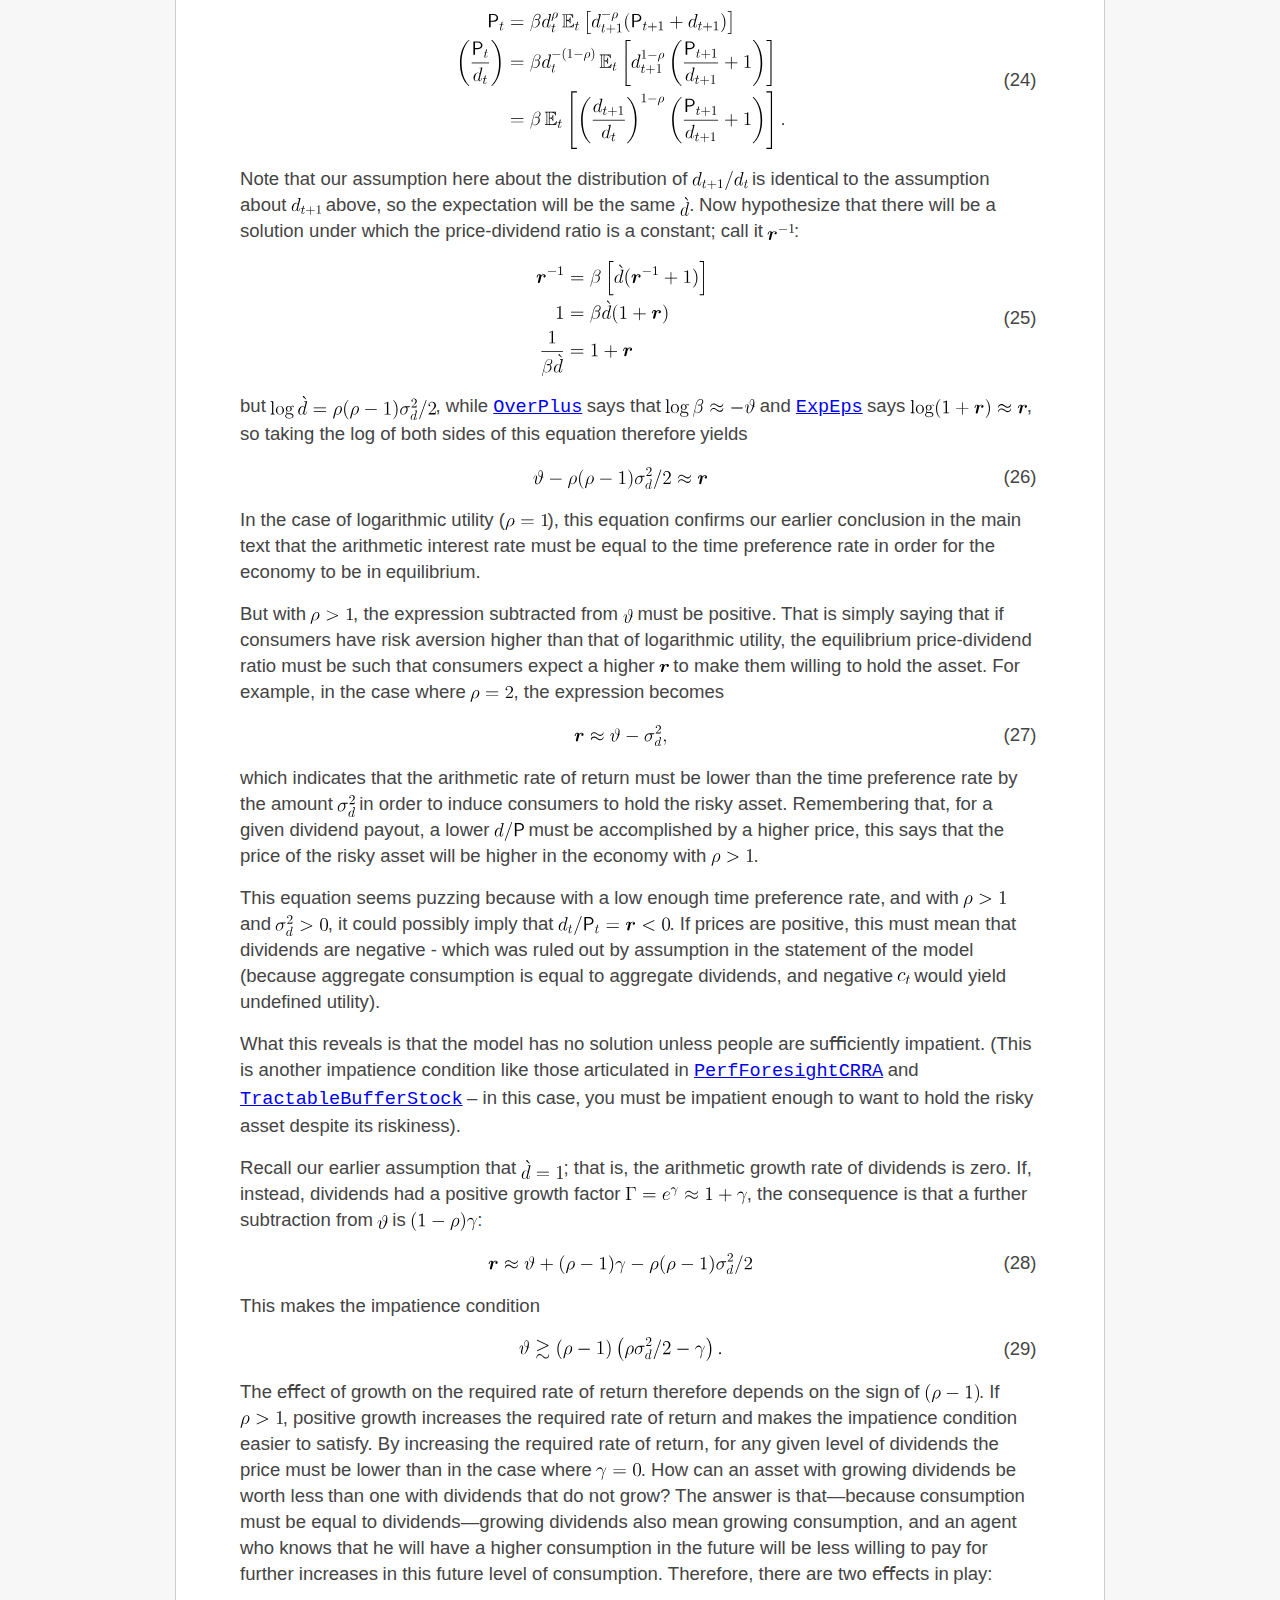
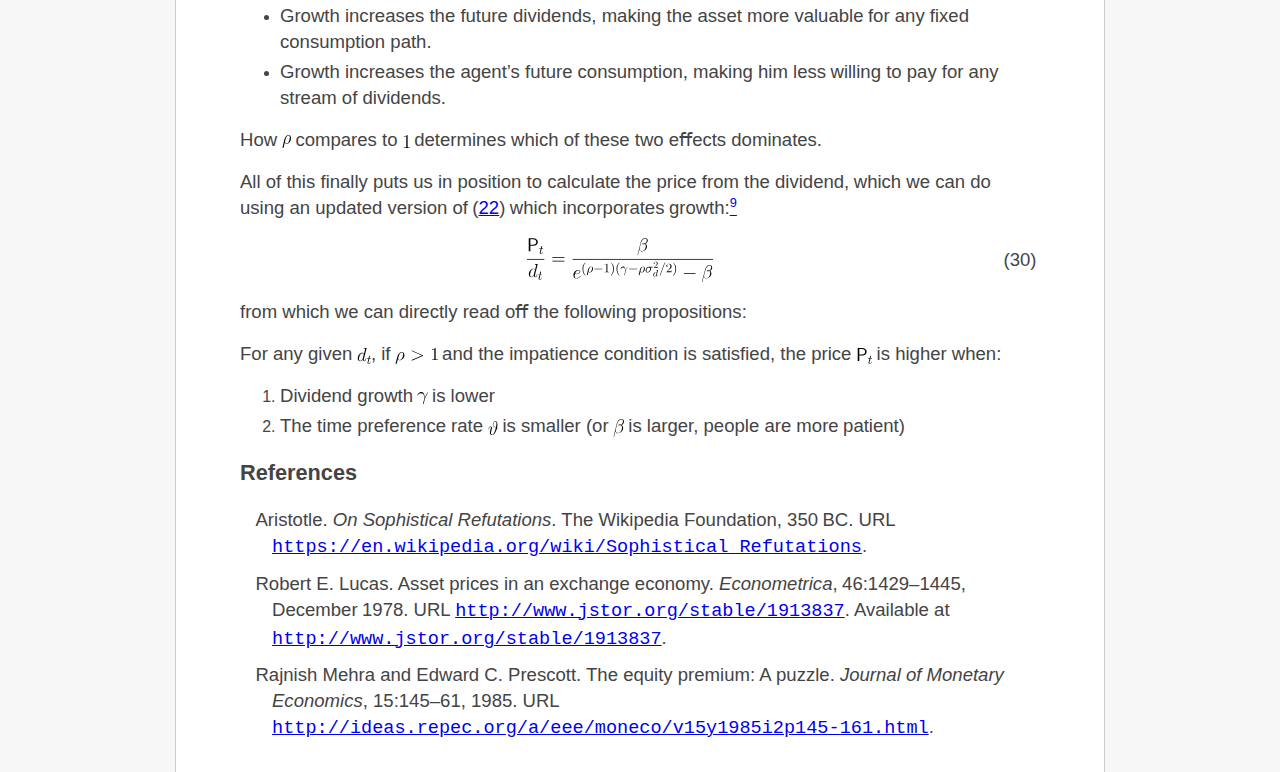
==== commit 433f31f6: "Put link in subtitle" ====
--- a/docs/index.html
+++ b/docs/index.html
@@ -9,7 +9,7 @@
 <meta name="src" content="LucasAssetPrice.tex"> 
 </head><body 
 >
-<!--l. 14--><p class="noindent" ><img 
+<!--l. 11--><p class="noindent" ><img 
 src="LucasAssetPrice0x.svg" alt="© " class="math";align="absmiddle"><span 
 class="ecrm-0600">March 14, 2023, </span><a 
 href="https://www.econ2.jhu.edu/people/ccarroll/" ><span 
@@ -18,21 +18,18 @@
 class="ecrm-0600">LucasAssetPrice</span></a>
    <div  
 class="centerline">                                   <span 
-class="ecrm-2074">The Lucas Asset Pricing Model</span>               </div>
-<!--l. 22--><p class="indent" >   <a 
+class="ecrm-2074">The Lucas Asset Pricing Model</span>               </div><div  
+class="centerline">       <a 
+href="https://econ-ark.org/materials/lucas-asset-pricing-model?launch" ><span 
+class="ecrm-1095">Lucas-Asset-Pricing-Model</span></a> <span 
+class="ecrm-1095">is a notebook that solves the model numerically</span>            </div>
+<!--l. 21--><p class="indent" >   <a 
  id="introduction-setup"></a>
    <h3 class="sectionHead"><span class="titlemark"><span 
 class="ecrm-1440">1  </span></span> <a 
  id="x1-10001"></a><span 
 class="ecrm-1440">Introduction/Setup</span></h3>
-<!--l. 25--><p class="noindent" ><span 
-class="ecrm-1440">(See </span><a 
-href="https://econ-ark.org/materials/lucas-asset-pricing-model?launch" ><span 
-class="ecrm-1440">Lucas-Asset-Pricing-Model</span></a> <span 
-class="ecrm-1440">for a notebook that solves the model</span>
-<span 
-class="ecrm-1440">numerically).</span>
-<!--l. 27--><p class="indent" >   <a 
+<!--l. 25--><p class="noindent" ><a 
 href="#Xlucas:assetpricing"><span 
 class="ecrm-1440">Lucas</span></a><span 
 class="ecrm-1440"> [</span><a 
@@ -44,7 +41,7 @@
 href="LucasAssetPrice2.html#fn1x0"><sup class="textsuperscript">1</sup></a></span><a 
  id="x1-1001f1"></a>  
 <span 
-class="ecrm-1440">identical individual consumers, in which the only assets are a set of identical</span>
+class="ecrm-1440">identical individual consumers. The only assets are a set of identical</span>
 <span 
 class="ecrm-1440">inﬁnitely-lived trees. Aggregate output is the fruit that falls from the trees, and</span>
 <span 
@@ -63,7 +60,7 @@
 " class="math-display" ></div>
    </td><td class="equation-label"><span 
 class="ecrm-1440">(1)</span></td></tr></table>
-<!--l. 30--><p class="nopar" >
+<!--l. 28--><p class="nopar" >
 <span 
 class="ecrm-1440">where</span> <img 
 src="LucasAssetPrice3x.svg" alt="ct  " class="math";align="absmiddle"> <span 
@@ -80,17 +77,18 @@
 class="ecrm-1440">rops</span>
 <span 
 class="ecrm-1440">from each tree. In a given year, each tree produces exactly the same amount of</span>
-                                                                                     
-                                                                                     
 <span 
 class="ecrm-1440">fruit as every other tree, but</span> <img 
-src="LucasAssetPrice7x.svg" alt="dt  " class="math";align="absmiddle"> <span 
+src="LucasAssetPrice7x.svg" alt="d
+ t  " class="math";align="absmiddle"> <span 
 class="ecrm-1440">varies from year to year depending on the</span>
+                                                                                     
+                                                                                     
 <span 
 class="ecrm-1440">weather.</span><span class="footnote-mark"><a 
 href="LucasAssetPrice3.html#fn2x0"><sup class="textsuperscript">2</sup></a></span><a 
  id="x1-1003f2"></a>  
-<!--l. 33--><p class="indent" >   <span 
+<!--l. 31--><p class="indent" >   <span 
 class="ecrm-1440">An economy like this, in which output arrives without any deliberate actions on the</span>
 <span 
 class="ecrm-1440">part of residents, is called an ‘endowment’ economy (or, sometimes, an ‘exchange’</span>
@@ -98,16 +96,17 @@
 class="ecrm-1440">economy).</span><span class="footnote-mark"><a 
 href="LucasAssetPrice4.html#fn3x0"><sup class="textsuperscript">3</sup></a></span><a 
  id="x1-1004f3"></a>  
-<!--l. 35--><p class="indent" >   <a 
+<!--l. 33--><p class="indent" >   <a 
  id="the-market-for-trees"></a>
    <h3 class="sectionHead"><span class="titlemark"><span 
 class="ecrm-1440">2  </span></span> <a 
  id="x1-20002"></a><span 
 class="ecrm-1440">The Market for Trees</span></h3>
-<!--l. 38--><p class="noindent" ><span 
+<!--l. 36--><p class="noindent" ><span 
 class="ecrm-1440">If there is a perfect capital market for trees, the price of trees</span>
 <img 
-src="LucasAssetPrice11x.svg" alt="Pt  " class="math";align="absmiddle"> <span 
+src="LucasAssetPrice11x.svg" alt="P
+  t  " class="math";align="absmiddle"> <span 
 class="ecrm-1440">must be such that, each period, each (identical) consumer</span>
 <span 
 class="ecrm-1440">does not want either to increase or to decrease their holding of</span>
@@ -115,12 +114,11 @@
 class="ecrm-1440">trees.</span><span class="footnote-mark"><a 
 href="LucasAssetPrice5.html#fn4x0"><sup class="textsuperscript">4</sup></a></span><a 
  id="x1-2001f4"></a>  
-<!--l. 40--><p class="indent" >   <span 
+<!--l. 38--><p class="indent" >   <span 
 class="ecrm-1440">If a tree is sold, the sale is assumed to occur after the existing owner receives</span>
 <span 
 class="ecrm-1440">that period’s fruit (</span><img 
-src="LucasAssetPrice12x.svg" alt="P
- t  " class="math";align="absmiddle"> <span 
+src="LucasAssetPrice12x.svg" alt="Pt  " class="math";align="absmiddle"> <span 
 class="ecrm-1440">is the ‘ex-dividend’ price). Total resources available to</span>
 <span 
 class="ecrm-1440">consumer</span> <img 
@@ -129,20 +127,18 @@
 src="LucasAssetPrice14x.svg" alt="t  " class="math";align="absmiddle"> <span 
 class="ecrm-1440">are the sum of the fruit received from the trees owned,</span>
 <img 
-src="LucasAssetPrice15x.svg" alt="d ki
-  t t  " class="math";align="absmiddle"><span 
+src="LucasAssetPrice15x.svg" alt="dtkit  " class="math";align="absmiddle"><span 
 class="ecrm-1440">, plus the potential proceeds if the consumer were to sell all his</span>
 <span 
 class="ecrm-1440">stock of trees,</span> <img 
-src="LucasAssetPrice16x.svg" alt="Ptkit  " class="math";align="absmiddle"><span 
+src="LucasAssetPrice16x.svg" alt="    i
+Ptk t  " class="math";align="absmiddle"><span 
 class="ecrm-1440">. Total resources are divided into two uses: Current</span>
 <span 
 class="ecrm-1440">consumption</span> <img 
-src="LucasAssetPrice17x.svg" alt="ci
- t  " class="math";align="absmiddle"> <span 
+src="LucasAssetPrice17x.svg" alt="cit  " class="math";align="absmiddle"> <span 
 class="ecrm-1440">and the purchase of trees for next period</span> <img 
-src="LucasAssetPrice18x.svg" alt="ki
- t+1   " class="math";align="absmiddle"> <span 
+src="LucasAssetPrice18x.svg" alt="kit+1   " class="math";align="absmiddle"> <span 
 class="ecrm-1440">at price</span>
 <img 
 src="LucasAssetPrice19x.svg" alt="Pt  " class="math";align="absmiddle"><span 
@@ -151,25 +147,23 @@
 class="equation"><tr><td><a 
  id="x1-2002r2"></a>
    <div class="math-display" >
-                                                                                     
-                                                                                     
-<img 
-src="LucasAssetPrice20x.svg" alt="Us◜es-of◞ r◟esourc◝es  T◜otal r◞e◟source◝s
-   i         i        i       i
- k t+1Pt  +  ct =  dtk t + Ptk t
-          ki   =  (1 +  dt∕Pt )ki − ci∕Pt.
-           t+1                  t     t
+<img 
+src="LucasAssetPrice20x.svg" alt="Uses of resources  Total resources
+ ◜----◞◟ ---◝     ◜----◞◟ ---◝
+ kit+1Pt  +  cit =  dtkit + Ptkit
+           i                    i     i
+          kt+1 =  (1 +  dt∕Pt )kt − c t∕Pt.
 " class="math-display" ></div>
    </td><td class="equation-label"><span 
 class="ecrm-1440">(2)</span></td></tr></table>
-<!--l. 44--><p class="nopar" >
-<!--l. 46--><p class="indent" >   <a 
+<!--l. 42--><p class="nopar" >
+<!--l. 44--><p class="indent" >   <a 
  id="the-problem-of-an-individual-consumer"></a>
    <h3 class="sectionHead"><span class="titlemark"><span 
 class="ecrm-1440">3  </span></span> <a 
  id="x1-30003"></a><span 
 class="ecrm-1440">The Problem of an Individual Consumer</span></h3>
-<!--l. 48--><p class="noindent" ><span 
+<!--l. 46--><p class="noindent" ><span 
 class="ecrm-1440">Consumer</span> <img 
 src="LucasAssetPrice21x.svg" alt="i  " class="math";align="absmiddle"> <span 
 class="ecrm-1440">maximizes</span>
@@ -178,19 +172,20 @@
  id="x1-3001r3"></a>
    <div class="math-display" >
 <img 
-src="LucasAssetPrice22x.svg" alt="                    [  ∞             ]
-     i             i  ∑     n    i
-v (m t) =  max   𝔼 t      β  u (ct+n )
+src="LucasAssetPrice22x.svg" alt="                    [                ]
+                      ∑∞
+v (mi ) =  max   𝔼i       βnu  (ci  )
+     t             t             t+n
                       n=0
-
        s.t.
-   ki   =  (1 + d  ∕P )ki −  ci∕P
-    t+1           t   t  t    t   t
-  mit+1 =  (Pt+1 +  dt+1 )kit+1.
+    i                    i    i
+   kt+1 =  (1 + dt ∕Pt)k t − ct∕Pt
+    i                      i
+  m t+1 =  (Pt+1 +  dt+1 )kt+1.
 " class="math-display" ><a 
  id="x1-3001r2"></a></div>
    </td></tr></table>
-<!--l. 55--><p class="nopar" >
+<!--l. 53--><p class="nopar" >
 <span 
 class="ecrm-1440">Rewriting in the form of Bellman’s equation,</span><a 
  id="Bellman"></a>
@@ -205,7 +200,7 @@
              t
 " class="math-display" ></div>
    </td></tr></table>
-<!--l. 61--><p class="nopar" >
+<!--l. 59--><p class="nopar" >
 <span 
 class="ecrm-1440">the ﬁrst order condition tells us that</span>
    <table 
@@ -222,7 +217,7 @@
 " class="math-display" ></div>
    </td><td class="equation-label"><span 
 class="ecrm-1440">(3)</span></td></tr></table>
-<!--l. 65--><p class="nopar" >
+<!--l. 63--><p class="nopar" >
 <span 
 class="ecrm-1440">so</span><a 
  id="FOCwithRisky"></a>
@@ -243,7 +238,7 @@
 " class="math-display" ></div>
    </td><td class="equation-label"><span 
 class="ecrm-1440">(4)</span></td></tr></table>
-<!--l. 70--><p class="nopar" >
+<!--l. 68--><p class="nopar" >
 <span 
 class="ecrm-1440">where</span> <img 
 src="LucasAssetPrice26x.svg" alt="Rt+1   " class="math";align="absmiddle"> <span 
@@ -253,7 +248,7 @@
 class="ecrm-1440">that are the reward for owning a unit of trees at the end of</span> <img 
 src="LucasAssetPrice28x.svg" alt="t  " class="math";align="absmiddle"><span 
 class="ecrm-1440">.</span>
-<!--l. 74--><p class="indent" >   <a 
+<!--l. 72--><p class="indent" >   <a 
  id="pofci"></a> <span 
 class="ecrm-1440">The </span><a 
 href="https://www.econ2.jhu.edu/people/ccarroll/public/lecturenotes/consumption/Envelope" ><span 
@@ -289,7 +284,7 @@
 class="ecrm-1440">4  </span></span> <a 
  id="x1-40004"></a><span 
 class="ecrm-1440">Aggregation</span></h3>
-<!--l. 92--><p class="noindent" ><span 
+<!--l. 90--><p class="noindent" ><span 
 class="ecrm-1440">Since all consumers are identical,</span> <img 
 src="LucasAssetPrice31x.svg" alt="ci = cj ∀  i,j
  t     t  " class="math";align="absmiddle"><span 
@@ -326,8 +321,8 @@
 " class="math-display" ></div>
    </td><td class="equation-label"><span 
 class="ecrm-1440">(6)</span></td></tr></table>
-<!--l. 95--><p class="nopar" >
-<!--l. 97--><p class="indent" >   <a 
+<!--l. 93--><p class="nopar" >
+<!--l. 95--><p class="indent" >   <a 
  id="pofd"></a> <span 
 class="ecrm-1440">Substituting</span> <img 
 src="LucasAssetPrice36x.svg" alt="ct  " class="math";align="absmiddle"> <span 
@@ -364,7 +359,7 @@
 <!--l. 3--><p class="nopar" >
                                                                                      
                                                                                      
-<!--l. 108--><p class="indent" >   <span 
+<!--l. 106--><p class="indent" >   <span 
 class="ecrm-1440">We can rewrite this more simply if we deﬁne</span>
    <table 
 class="equation"><tr><td><a 
@@ -379,7 +374,7 @@
    </td><td class="equation-label"><span 
 class="ecrm-1440">(8)</span></td></tr></table>
 <!--l. 4--><p class="nopar" >
-<!--l. 117--><p class="indent" >   <img 
+<!--l. 115--><p class="indent" >   <img 
 src="LucasAssetPrice44x.svg" alt="Mt,t+n  " class="math";align="absmiddle"> <span 
 class="ecrm-1440">is called the ‘stochastic discount factor’ because (a) it is stochastic</span>
 <span 
@@ -409,10 +404,10 @@
 " class="math-display" ></div>
    </td><td class="equation-label"><span 
 class="ecrm-1440">(9)</span></td></tr></table>
-<!--l. 120--><p class="nopar" >
-                                                                                     
-                                                                                     
-<!--l. 122--><p class="indent" >   <span 
+<!--l. 118--><p class="nopar" >
+                                                                                     
+                                                                                     
+<!--l. 120--><p class="indent" >   <span 
 class="ecrm-1440">A corresponding equation will hold in period</span> <img 
 src="LucasAssetPrice51x.svg" alt="t + 1  " class="math";align="absmiddle"> <span 
 class="ecrm-1440">(and in period</span> <img 
@@ -429,7 +424,7 @@
 " class="math-display" ></div>
    </td><td class="equation-label"><span 
 class="ecrm-1440">(10)</span></td></tr></table>
-<!--l. 126--><p class="nopar" >
+<!--l. 124--><p class="nopar" >
 <span 
 class="ecrm-1440">so we can use repeated substitution, e.g.</span><span 
 class="ecrm-1440"> of</span> <span 
@@ -442,19 +437,18 @@
 href="#x1-4004r9"><span 
 class="ecrm-1440">9</span><!--tex4ht:ref: eq:Pt --></a><span 
 class="ecrm-1440">)</span><span 
-class="ecrm-1440">, and so on to get</span>
+class="ecrm-1440">, to get</span>
    <table 
 class="equation"><tr><td><a 
  id="x1-4006r11"></a>
    <div class="math-display" >
 <img 
-src="LucasAssetPrice54x.svg" alt="P  =  𝔼  [M      d    ] + 𝔼 [M      𝔼    [M         d   ]] + ....
-  t     t   t,t+1  t+1      t    t,t+1   t+1    t+1,t+2  t+2
+src="LucasAssetPrice54x.svg" alt="Pt =  𝔼t [Mt,t+1dt+1  ] + 𝔼t[Mt,t+1 𝔼t+1 [Mt+1,t+2dt+2  ]] + ....
 " class="math-display" ></div>
    </td><td class="equation-label"><span 
 class="ecrm-1440">(11)</span></td></tr></table>
 <!--l. 4--><p class="nopar" >
-<!--l. 136--><p class="indent" >   <span 
+<!--l. 134--><p class="indent" >   <span 
 class="ecrm-1440">The ‘law of iterated expectations’ says that</span> <img 
 src="LucasAssetPrice55x.svg" alt="𝔼t [𝔼t+1 [Pt+2 ]] = 𝔼t [Pt+2 ]  " class="math";align="absmiddle"><span 
 class="ecrm-1440">;</span>
@@ -467,11 +461,11 @@
 class="ecrm-1440">11</span><!--tex4ht:ref: eq:PtsubPtp1 --></a><span 
 class="ecrm-1440">)</span> <span 
 class="ecrm-1440">becomes:</span>
-                                                                                     
-                                                                                     
    <table 
 class="equation"><tr><td><a 
  id="x1-4007r12"></a>
+                                                                                     
+                                                                                     
    <div class="math-display" >
 <img 
 src="LucasAssetPrice57x.svg" alt="Pt =  𝔼t [Mt,t+1dt+1  +  Mt,t+2dt+2  +  Mt,t+3dt+3  +  ...].
@@ -479,10 +473,10 @@
    </td><td class="equation-label"><span 
 class="ecrm-1440">(12)</span></td></tr></table>
 <!--l. 3--><p class="nopar" >
-<!--l. 146--><p class="indent" >   <span 
-class="ecrm-1440">So, the price of the asset is the present discounted value of the stream of</span>
-<span 
-class="ecrm-1440">future ‘dividends,’ where the stochastic factor by which (potentially</span>
+<span 
+class="ecrm-1440">So, the price of the asset is the present discounted value of the stream of future</span>
+<span 
+class="ecrm-1440">‘dividends,’ where the (potentially stochastic) factor by which (potentially</span>
 <span 
 class="ecrm-1440">stochastic) dividends received in</span> <img 
 src="LucasAssetPrice58x.svg" alt="t +  n  " class="math";align="absmiddle"> <span 
@@ -494,21 +488,21 @@
 class="ecrm-1440">.</span><span class="footnote-mark"><a 
 href="LucasAssetPrice6.html#fn5x0"><sup class="textsuperscript">5</sup></a></span><a 
  id="x1-4008f5"></a>  
-<!--l. 148--><p class="indent" >   <a 
+<!--l. 145--><p class="indent" >   <a 
  id="specializing-the-model"></a>
    <h3 class="sectionHead"><span class="titlemark"><span 
 class="ecrm-1440">5  </span></span> <a 
  id="x1-50005"></a><span 
 class="ecrm-1440">Specializing the Model</span></h3>
-<!--l. 152--><p class="noindent" ><span 
+<!--l. 149--><p class="noindent" ><span 
 class="ecrm-1440">This is as far as we can go without making explicit assumptions about the</span>
 <span 
 class="ecrm-1440">structure of utility. If utility is CRRA,</span> <img 
-src="LucasAssetPrice61x.svg" alt="u (c) = (1 −  ρ )− 1c1− ρ,  " class="math";align="absmiddle"> <span 
+src="LucasAssetPrice61x.svg" alt="                 − 1 1− ρ
+u (c) = (1 −  ρ )  c    ,  " class="math";align="absmiddle"> <span 
 class="ecrm-1440">substituting</span>
 <img 
-src="LucasAssetPrice62x.svg" alt="  ′        − ρ
-u (d ) = d  " class="math";align="absmiddle"> <span 
+src="LucasAssetPrice62x.svg" alt="u ′(d ) = d − ρ  " class="math";align="absmiddle"> <span 
 class="ecrm-1440">into</span> <span 
 class="ecrm-1440">(</span><a 
 href="#x1-4002r7"><span 
@@ -518,8 +512,6 @@
    <table 
 class="equation"><tr><td><a 
  id="x1-5001r13"></a>
-                                                                                     
-                                                                                     
    <div class="math-display" >
 <img 
 src="LucasAssetPrice63x.svg" alt="P  =  βd ρ 𝔼  [d− ρ (P    +  d   ) ]
@@ -531,7 +523,7 @@
    </td><td class="equation-label"><span 
 class="ecrm-1440">(13)</span></td></tr></table>
 <!--l. 4--><p class="nopar" >
-<!--l. 163--><p class="indent" >   <span 
+<!--l. 160--><p class="indent" >   <span 
 class="ecrm-1440">The particularly special case of logarithmic utility (which Lucas emphasizes)</span>
 <span 
 class="ecrm-1440">corresponds to</span> <img 
@@ -565,18 +557,18 @@
  id="x1-50005"></a></div>
    </td></tr></table>
 <!--l. 5--><p class="nopar" >
-<!--l. 174--><p class="indent" >   <span 
+<!--l. 171--><p class="indent" >   <span 
 class="ecrm-1440">If the price is bounded (it cannot ever go, for example, to a value</span>
 <span 
 class="ecrm-1440">such that it would cost more than the economy’s entire output to buy a</span>
-                                                                                     
-                                                                                     
 <span 
 class="ecrm-1440">single tree), it is possible to show that the</span> <img 
 src="LucasAssetPrice67x.svg" alt="lim  " class="math";align="absmiddle"> <span 
 class="ecrm-1440">term in this equation</span>
 <span 
 class="ecrm-1440">goes to zero. Using the usual deﬁnition of the time preference factor as</span>
+                                                                                     
+                                                                                     
 <img 
 src="LucasAssetPrice68x.svg" alt="β  =  1∕(1 +  𝜗)  " class="math";align="absmiddle"> <span 
 class="ecrm-1440">where</span> <img 
@@ -608,7 +600,7 @@
 class="ecrm-1440">or, equivalently, the ‘dividend-price ratio’ is always</span> <img 
 src="LucasAssetPrice71x.svg" alt="dt ∕Pt =  𝜗  " class="math";align="absmiddle"><span 
 class="ecrm-1440">.</span>
-<!--l. 190--><p class="indent" >   <span 
+<!--l. 187--><p class="indent" >   <span 
 class="ecrm-1440">It may surprise you that the equilibrium price of trees today does not depend</span>
 <span 
 class="ecrm-1440">on the expected level of fruit output in the future. If the weather was bad this</span>
@@ -622,18 +614,18 @@
 class="ecrm-1440">trees produce, not the (temporarily low) value that happens to obtain</span>
 <span 
 class="ecrm-1440">today.</span>
-<!--l. 192--><p class="indent" >   <span 
+<!--l. 189--><p class="indent" >   <span 
 class="ecrm-1440">The above derivation says that intuition is wrong: Today’s price depends only</span>
 <span 
 class="ecrm-1440">on today’s output.</span>
-<!--l. 194--><p class="indent" >   <span 
+<!--l. 191--><p class="indent" >   <span 
 class="ecrm-1440">Nevertheless, the logic (higher future output is a reason for higher current</span>
-                                                                                     
-                                                                                     
 <span 
 class="ecrm-1440">prices) is not wrong; but it is (exactly) counterbalanced by another, and subtler,</span>
 <span 
 class="ecrm-1440">fact: Since future consumption will equal future fruit output, higher expected</span>
+                                                                                     
+                                                                                     
 <span 
 class="ecrm-1440">fruit output means lower marginal utility of consumption in that future period of</span>
 <span 
@@ -654,13 +646,13 @@
 class="ecrm-1440">eﬀects are of the same size and opposite sign so the two forces exactly</span>
 <span 
 class="ecrm-1440">oﬀset.</span>
-<!--l. 196--><p class="indent" >   <a 
+<!--l. 193--><p class="indent" >   <a 
  id="the-rate-of-return-in-a-lucas-model"></a>
    <h3 class="sectionHead"><span class="titlemark"><span 
 class="ecrm-1440">6  </span></span> <a 
  id="x1-60006"></a><span 
 class="ecrm-1440">The ‘Rate of Return’ in a Lucas Model</span></h3>
-<!--l. 198--><p class="noindent" ><span 
+<!--l. 195--><p class="noindent" ><span 
 class="ecrm-1440">We can decompose the return factor attributable to ownership of a share of</span>
 <span 
 class="ecrm-1440">capital (cf.</span><span 
@@ -688,7 +680,7 @@
 " class="math-display" ><a 
  id="x1-6001r13"></a></div>
    </td></tr></table>
-<!--l. 202--><p class="nopar" >
+<!--l. 199--><p class="nopar" >
 <span 
 class="ecrm-1440">so the ‘rate of return’ is</span>
    <table 
@@ -704,7 +696,7 @@
 " class="math-display" ></div>
    </td><td class="equation-label"><span 
 class="ecrm-1440">(14)</span></td></tr></table>
-<!--l. 206--><p class="nopar" >
+<!--l. 203--><p class="nopar" >
 <span 
 class="ecrm-1440">which is a useful decomposition because the two components have natural</span>
 <span 
@@ -713,7 +705,7 @@
 class="ecrm-1440">plausibly identiﬁed as ‘the interest rate’ paid by the asset (because it</span>
 <span 
 class="ecrm-1440">corresponds to income received regardless of whether the asset is liquidated).</span>
-<!--l. 213--><p class="indent" >   <span 
+<!--l. 210--><p class="indent" >   <span 
 class="ecrm-1440">In models that do not explicitly discuss asset pricing, the implicit</span>
 <span 
 class="ecrm-1440">assumption is usually that the price of capital is constant (which</span>
@@ -735,7 +727,7 @@
                  Pt
 " class="math-display" ></div>
    </td></tr></table>
-<!--l. 219--><p class="nopar" >
+<!--l. 216--><p class="nopar" >
                                                                                      
                                                                                      
 <span 
@@ -754,13 +746,13 @@
 class="ecrm-1440">next; if the aggregate production function is stable, this implies great stability in</span>
 <span 
 class="ecrm-1440">the marginal product of capital.</span>
-<!--l. 223--><p class="indent" >   <a 
+<!--l. 220--><p class="indent" >   <a 
  id="aggregate-returns-versus-individual-returns"></a>
    <h3 class="sectionHead"><span class="titlemark"><span 
 class="ecrm-1440">7  </span></span> <a 
  id="x1-70007"></a><span 
 class="ecrm-1440">Aggregate Returns Versus Individual Returns</span></h3>
-<!--l. 226--><p class="noindent" ><span 
+<!--l. 223--><p class="noindent" ><span 
 class="ecrm-1440">One of the subtler entries in </span><a 
 href="#XaristotleFallacies"><span 
 class="ecrm-1440">Aristotle</span></a><span 
@@ -774,7 +766,7 @@
 class="ecrm-1440">that if a proposition is true of each element of a whole, then it must be true of</span>
 <span 
 class="ecrm-1440">the whole.</span>
-<!--l. 228--><p class="indent" >   <span 
+<!--l. 225--><p class="indent" >   <span 
 class="ecrm-1440">The Lucas model provides a counterexample. From the standpoint</span>
 <span 
 class="ecrm-1440">of any individual (atomistic) agent, it is quite true that a decision to</span>
@@ -796,7 +788,7 @@
 class="ecrm-1440">, but for the society as a whole the marginal product of capital is</span>
 <span 
 class="ecrm-1440">zero.</span>
-<!--l. 230--><p class="indent" >   <span 
+<!--l. 227--><p class="indent" >   <span 
 class="ecrm-1440">The proposition that the return for society as a whole must be the same as the</span>
 <span 
 class="ecrm-1440">return that is available to individuals is an error because it implicitly assumes</span>
@@ -822,15 +814,15 @@
                                                                                      
 <span 
 class="ecrm-1440">supply).</span>
-<!--l. 232--><p class="indent" >   <span 
+<!--l. 229--><p class="indent" >   <span 
 class="ecrm-1440">Aristotle was a smart guy!</span>
-<!--l. 234--><p class="indent" >   <a 
+<!--l. 231--><p class="indent" >   <a 
  id="a-surprise"></a>
    <h3 class="sectionHead"><span class="titlemark"><span 
 class="ecrm-1440">8  </span></span> <a 
  id="x1-80008"></a><span 
 class="ecrm-1440">A Surprise</span></h3>
-<!--l. 237--><p class="noindent" ><span 
+<!--l. 234--><p class="noindent" ><span 
 class="ecrm-1440">In the case where dividends are identically individually lognormally distributed,</span>
 <img 
 src="LucasAssetPrice80x.svg" alt="log  dt+1 ∼  𝒩  (− σ2r∕2, σ2r)  " class="math";align="absmiddle"><span 
@@ -845,7 +837,7 @@
 " class="math-display" ></div>
    </td><td class="equation-label"><span 
 class="ecrm-1440">(15)</span></td></tr></table>
-<!--l. 240--><p class="nopar" >
+<!--l. 237--><p class="nopar" >
 <span 
 class="ecrm-1440">and thus the variances obey</span>
    <table 
@@ -859,8 +851,8 @@
 class="ecrm-1440">(16)</span></td></tr></table>
                                                                                      
                                                                                      
-<!--l. 246--><p class="nopar" >
-<!--l. 250--><p class="indent" >   <span 
+<!--l. 243--><p class="nopar" >
+<!--l. 247--><p class="indent" >   <span 
 class="ecrm-1440">Given that</span> <img 
 src="LucasAssetPrice83x.svg" alt="ρ &#x003E;  1  " class="math";align="absmiddle"><span 
 class="ecrm-1440">, this derivation yields some interesting insights:</span>
@@ -890,7 +882,7 @@
 class="ecrm-1440">and an increase in</span> <img 
 src="LucasAssetPrice88x.svg" alt="ρ  " class="math";align="absmiddle"> <span 
 class="ecrm-1440">increases its size)</span></li></ol>
-<!--l. 259--><p class="indent" >   <span 
+<!--l. 256--><p class="indent" >   <span 
 class="ecrm-1440">The second point is surprising; </span><a 
 href="https://chat.openai.com/chat" ><span 
 class="ecrm-1440">ChatGPT</span></a> <span 
@@ -925,7 +917,7 @@
 class="ecrm-1440">asset available is</span>
 <span 
 class="ecrm-1440">risky.</span>
-<!--l. 261--><p class="indent" >   <a 
+<!--l. 258--><p class="indent" >   <a 
  id="analytical-and-numerical-solutions"></a>
                                                                                      
                                                                                      
@@ -933,7 +925,7 @@
 class="ecrm-1440">9  </span></span> <a 
  id="x1-90009"></a><span 
 class="ecrm-1440">Analytical and Numerical Solutions</span></h3>
-<!--l. 264--><p class="noindent" ><span 
+<!--l. 261--><p class="noindent" ><span 
 class="ecrm-1440">The appendices derive various results about the solution to the model under</span>
 <span 
 class="ecrm-1440">diﬀerent assumptions. But, unfortunately, the model has analytical solutions</span>
@@ -959,13 +951,13 @@
    <div  
 class="centerline">       <span 
 class="ecrm-1728">Appendix: Analytical Solutions in CRRA Utility Case</span>      </div>
-<!--l. 280--><p class="indent" >   <a 
+<!--l. 277--><p class="indent" >   <a 
  id="when-dividends-are-IID"></a>
    <h3 class="sectionHead"><span class="titlemark"><span 
 class="ecrm-1440">A  </span></span> <a 
  id="x1-10000A"></a><span 
 class="ecrm-1440">When Dividends are IID</span></h3>
-<!--l. 285--><p class="noindent" ><span 
+<!--l. 282--><p class="noindent" ><span 
 class="ecrm-1440">When</span> <img 
 src="LucasAssetPrice90x.svg" alt="ρ &#x003E;  1  " class="math";align="absmiddle"><span 
 class="ecrm-1440">, we can rewrite</span> <span 
@@ -1000,7 +992,7 @@
 " class="math-display" ></div>
    </td><td class="equation-label"><span 
 class="ecrm-1440">(17)</span></td></tr></table>
-<!--l. 291--><p class="nopar" >
+<!--l. 288--><p class="nopar" >
 <span 
 class="ecrm-1440">and we can hypothesize that there is a solution with a constant ratio</span> <img 
 src="LucasAssetPrice93x.svg" alt="δ =  d ρ∕P  " class="math";align="absmiddle"><span 
@@ -1019,8 +1011,8 @@
 " class="math-display" ></div>
    </td><td class="equation-label"><span 
 class="ecrm-1440">(18)</span></td></tr></table>
-<!--l. 295--><p class="nopar" >
-<!--l. 297--><p class="indent" >   <span 
+<!--l. 292--><p class="nopar" >
+<!--l. 294--><p class="indent" >   <span 
 class="ecrm-1440">Suppose</span> <img 
 src="LucasAssetPrice95x.svg" alt="d
  t+n  " class="math";align="absmiddle"> <span 
@@ -1041,8 +1033,8 @@
 " class="math-display" ></div>
    </td><td class="equation-label"><span 
 class="ecrm-1440">(19)</span></td></tr></table>
-<!--l. 300--><p class="nopar" >
-<!--l. 302--><p class="indent" >   <span 
+<!--l. 297--><p class="nopar" >
+<!--l. 299--><p class="indent" >   <span 
 class="ecrm-1440">Now note that</span> <span 
 class="ecrm-1440">(</span><a 
 href="#x1-10002r18"><span 
@@ -1079,8 +1071,8 @@
 " class="math-display" ></div>
    </td><td class="equation-label"><span 
 class="ecrm-1440">(20)</span></td></tr></table>
-<!--l. 309--><p class="nopar" >
-<!--l. 313--><p class="indent" >   <span 
+<!--l. 306--><p class="nopar" >
+<!--l. 310--><p class="indent" >   <span 
 class="ecrm-1440">To make further progress, suppose that the iid process for</span>
 <span 
 class="ecrm-1440">the stochastic component of dividends is a mean-one lognormal:</span>
@@ -1111,7 +1103,7 @@
 " class="math-display" ></div>
    </td><td class="equation-label"><span 
 class="ecrm-1440">(21)</span></td></tr></table>
-<!--l. 321--><p class="nopar" >
+<!--l. 318--><p class="nopar" >
 <span 
 class="ecrm-1440">and if we deﬁne the discount factor as</span> <img 
 src="LucasAssetPrice107x.svg" alt="β =  1∕ (1 + 𝜗 )  " class="math";align="absmiddle"> <span 
@@ -1141,8 +1133,8 @@
 " class="math-display" ></div>
    </td><td class="equation-label"><span 
 class="ecrm-1440">(22)</span></td></tr></table>
-<!--l. 328--><p class="nopar" >
-<!--l. 330--><p class="indent" >   <span 
+<!--l. 325--><p class="nopar" >
+<!--l. 327--><p class="indent" >   <span 
 class="ecrm-1440">So the log is</span>
    <table 
 class="equation"><tr><td><a 
@@ -1157,13 +1149,13 @@
 <!--l. 3--><p class="nopar" >
 <span 
 class="ecrm-1440">as asserted in the main text.</span>
-<!--l. 339--><p class="indent" >   <a 
+<!--l. 336--><p class="indent" >   <a 
  id="when-dividends-follow-a-random-walk"></a>
    <h3 class="sectionHead"><span class="titlemark"><span 
 class="ecrm-1440">B  </span></span> <a 
  id="x1-11000B"></a><span 
 class="ecrm-1440">When Dividends Follow a Random Walk</span></h3>
-<!--l. 342--><p class="noindent" ><span 
+<!--l. 339--><p class="noindent" ><span 
 class="ecrm-1440">The polar alternative to IID shocks would be for dividends to follow a</span>
 <span 
 class="ecrm-1440">random walk:</span> <img 
@@ -1178,7 +1170,7 @@
 class="ecrm-1440">; later we will consider the case in</span>
 <span 
 class="ecrm-1440">which dividends have a positive trend growth rate).</span>
-<!--l. 344--><p class="indent" >   <span 
+<!--l. 341--><p class="indent" >   <span 
 class="ecrm-1440">Now divide both sides of</span> <span 
 class="ecrm-1440">(</span><a 
 href="#x1-5001r13"><span 
@@ -1215,7 +1207,7 @@
                                                                                      
                                                                                      
 <!--l. 6--><p class="nopar" >
-<!--l. 355--><p class="indent" >   <span 
+<!--l. 352--><p class="indent" >   <span 
 class="ecrm-1440">Note that our assumption here about the distribution of</span> <img 
 src="LucasAssetPrice117x.svg" alt="dt+1∕dt  " class="math";align="absmiddle"> <span 
 class="ecrm-1440">is identical</span>
@@ -1278,7 +1270,7 @@
    </td><td class="equation-label"><span 
 class="ecrm-1440">(26)</span></td></tr></table>
 <!--l. 9--><p class="nopar" >
-<!--l. 369--><p class="indent" >   <span 
+<!--l. 366--><p class="indent" >   <span 
 class="ecrm-1440">In the case of logarithmic utility (</span><img 
 src="LucasAssetPrice126x.svg" alt="ρ =  1  " class="math";align="absmiddle"><span 
 class="ecrm-1440">), this equation conﬁrms our</span>
@@ -1288,7 +1280,7 @@
 class="ecrm-1440">be equal to the time preference rate in order for the economy to be in</span>
 <span 
 class="ecrm-1440">equilibrium.</span>
-<!--l. 371--><p class="indent" >   <span 
+<!--l. 368--><p class="indent" >   <span 
 class="ecrm-1440">But with</span> <img 
 src="LucasAssetPrice127x.svg" alt="ρ &#x003E;  1  " class="math";align="absmiddle"><span 
 class="ecrm-1440">, the expression subtracted from</span> <img 
@@ -1318,7 +1310,7 @@
 " class="math-display" ></div>
    </td><td class="equation-label"><span 
 class="ecrm-1440">(27)</span></td></tr></table>
-<!--l. 374--><p class="nopar" >
+<!--l. 371--><p class="nopar" >
 <span 
 class="ecrm-1440">which indicates that the arithmetic rate of return must be lower than the time</span>
 <span 
@@ -1335,7 +1327,7 @@
 class="ecrm-1440">be higher in the economy with</span> <img 
 src="LucasAssetPrice134x.svg" alt="ρ &#x003E;  1  " class="math";align="absmiddle"><span 
 class="ecrm-1440">.</span>
-<!--l. 401--><p class="indent" >   <span 
+<!--l. 398--><p class="indent" >   <span 
 class="ecrm-1440">This equation seems puzzing because with a low enough time preference rate,</span>
                                                                                      
                                                                                      
@@ -1359,7 +1351,7 @@
 class="ecrm-1440">would yield</span>
 <span 
 class="ecrm-1440">undeﬁned utility).</span>
-<!--l. 403--><p class="indent" >   <span 
+<!--l. 400--><p class="indent" >   <span 
 class="ecrm-1440">What this reveals is that the model has no solution unless people are</span>
 <span 
 class="ecrm-1440">suﬃciently impatient. (This is another impatience condition like those</span>
@@ -1375,7 +1367,7 @@
 class="ecrm-1440">you must be impatient enough to want to hold the risky asset despite its</span>
 <span 
 class="ecrm-1440">riskiness).</span>
-<!--l. 405--><p class="indent" >   <span 
+<!--l. 402--><p class="indent" >   <span 
 class="ecrm-1440">Recall our earlier assumption that</span> <img 
 src="LucasAssetPrice139x.svg" alt="`d =  1  " class="math";align="absmiddle"><span 
 class="ecrm-1440">; that is, the arithmetic growth rate</span>
@@ -1400,8 +1392,8 @@
 " class="math-display" ></div>
    </td><td class="equation-label"><span 
 class="ecrm-1440">(28)</span></td></tr></table>
-<!--l. 408--><p class="nopar" >
-<!--l. 410--><p class="indent" >   <span 
+<!--l. 405--><p class="nopar" >
+<!--l. 407--><p class="indent" >   <span 
 class="ecrm-1440">This makes the impatience condition</span>
    <table 
 class="equation"><tr><td><a 
@@ -1416,7 +1408,7 @@
 " class="math-display" ></div>
    </td><td class="equation-label"><span 
 class="ecrm-1440">(29)</span></td></tr></table>
-<!--l. 413--><p class="nopar" >
+<!--l. 410--><p class="nopar" >
 <span 
 class="ecrm-1440">The eﬀect of growth on the required rate of return therefore depends on the sign</span>
 <span 
@@ -1455,13 +1447,13 @@
 class="ecrm-1440">Growth  increases  the  agent’s  future  consumption,  making  him  less</span>
       <span 
 class="ecrm-1440">willing to pay for any stream of dividends.</span></li></ul>
-<!--l. 424--><p class="noindent" ><span 
+<!--l. 421--><p class="noindent" ><span 
 class="ecrm-1440">How</span> <img 
 src="LucasAssetPrice148x.svg" alt="ρ  " class="math";align="absmiddle"> <span 
 class="ecrm-1440">compares to</span> <img 
 src="LucasAssetPrice149x.svg" alt="1  " class="math";align="absmiddle"> <span 
 class="ecrm-1440">determines which of these two eﬀects dominates.</span>
-<!--l. 426--><p class="indent" >   <a 
+<!--l. 423--><p class="indent" >   <a 
  id="PLognormGro"></a> <span 
 class="ecrm-1440">All of this ﬁnally puts us in position to calculate the price from the dividend,</span>
 <span 
@@ -1488,10 +1480,10 @@
 " class="math-display" ></div>
    </td><td class="equation-label"><span 
 class="ecrm-1440">(30)</span></td></tr></table>
-<!--l. 431--><p class="nopar" >
+<!--l. 428--><p class="nopar" >
 <span 
 class="ecrm-1440">from which we can directly read oﬀ the following propositions:</span>
-<!--l. 435--><p class="noindent" ><span 
+<!--l. 432--><p class="noindent" ><span 
 class="ecrm-1440">For any given</span> <img 
 src="LucasAssetPrice159x.svg" alt="dt  " class="math";align="absmiddle"><span 
 class="ecrm-1440">, if</span> <img 
--- a/docs/LucasAssetPrice.css
+++ b/docs/LucasAssetPrice.css
@@ -11,6 +11,7 @@
 .tcrm-0500{font-size:41%;}
 .ecrm-1440{font-size:116%;}
 .ecrm-2074{font-size:166%;}
+.ecrm-1095{font-size:83%;}
 .ecrm-1728{font-size:141%;}
 .ectt-1440{font-size:116%; font-family: monospace,monospace;}
 .ectt-1440{ font-family: monospace,monospace;}
@@ -22,8 +23,10 @@
 .ectt-1440{ font-family: monospace,monospace;}
 .ectt-1440{ font-family: monospace,monospace;}
 .ectt-1440{ font-family: monospace,monospace;}
+.ectt-1440{ font-family: monospace,monospace;}
 .ecrm-1000{font-size:83%;}
 .ectt-1000{font-size:83%; font-family: monospace,monospace;}
+.ectt-1000{ font-family: monospace,monospace;}
 .ectt-1000{ font-family: monospace,monospace;}
 .ectt-1000{ font-family: monospace,monospace;}
 .ectt-1000{ font-family: monospace,monospace;}
@@ -40,6 +43,7 @@
 .msam-10x-x-144{font-size:120%;}
 .msbm-10x-x-144{font-size:120%;}
 .ecti-1440{font-size:116%; font-style: italic;}
+.ecti-1440{ font-style: italic;}
 .ecti-1440{ font-style: italic;}
 .ecti-1440{ font-style: italic;}
 .ecti-1440{ font-style: italic;}
@@ -59,6 +63,7 @@
 .cmbx-10{ font-weight: bold;}
 .cmmib-10x-x-144{font-size:120%;font-style: italic; font-weight: bold;}
 .ecti-1000{font-size:83%; font-style: italic;}
+.ecti-1000{ font-style: italic;}
 .ecti-1000{ font-style: italic;}
 .ecti-1000{ font-style: italic;}
 .ecti-1000{ font-style: italic;}
